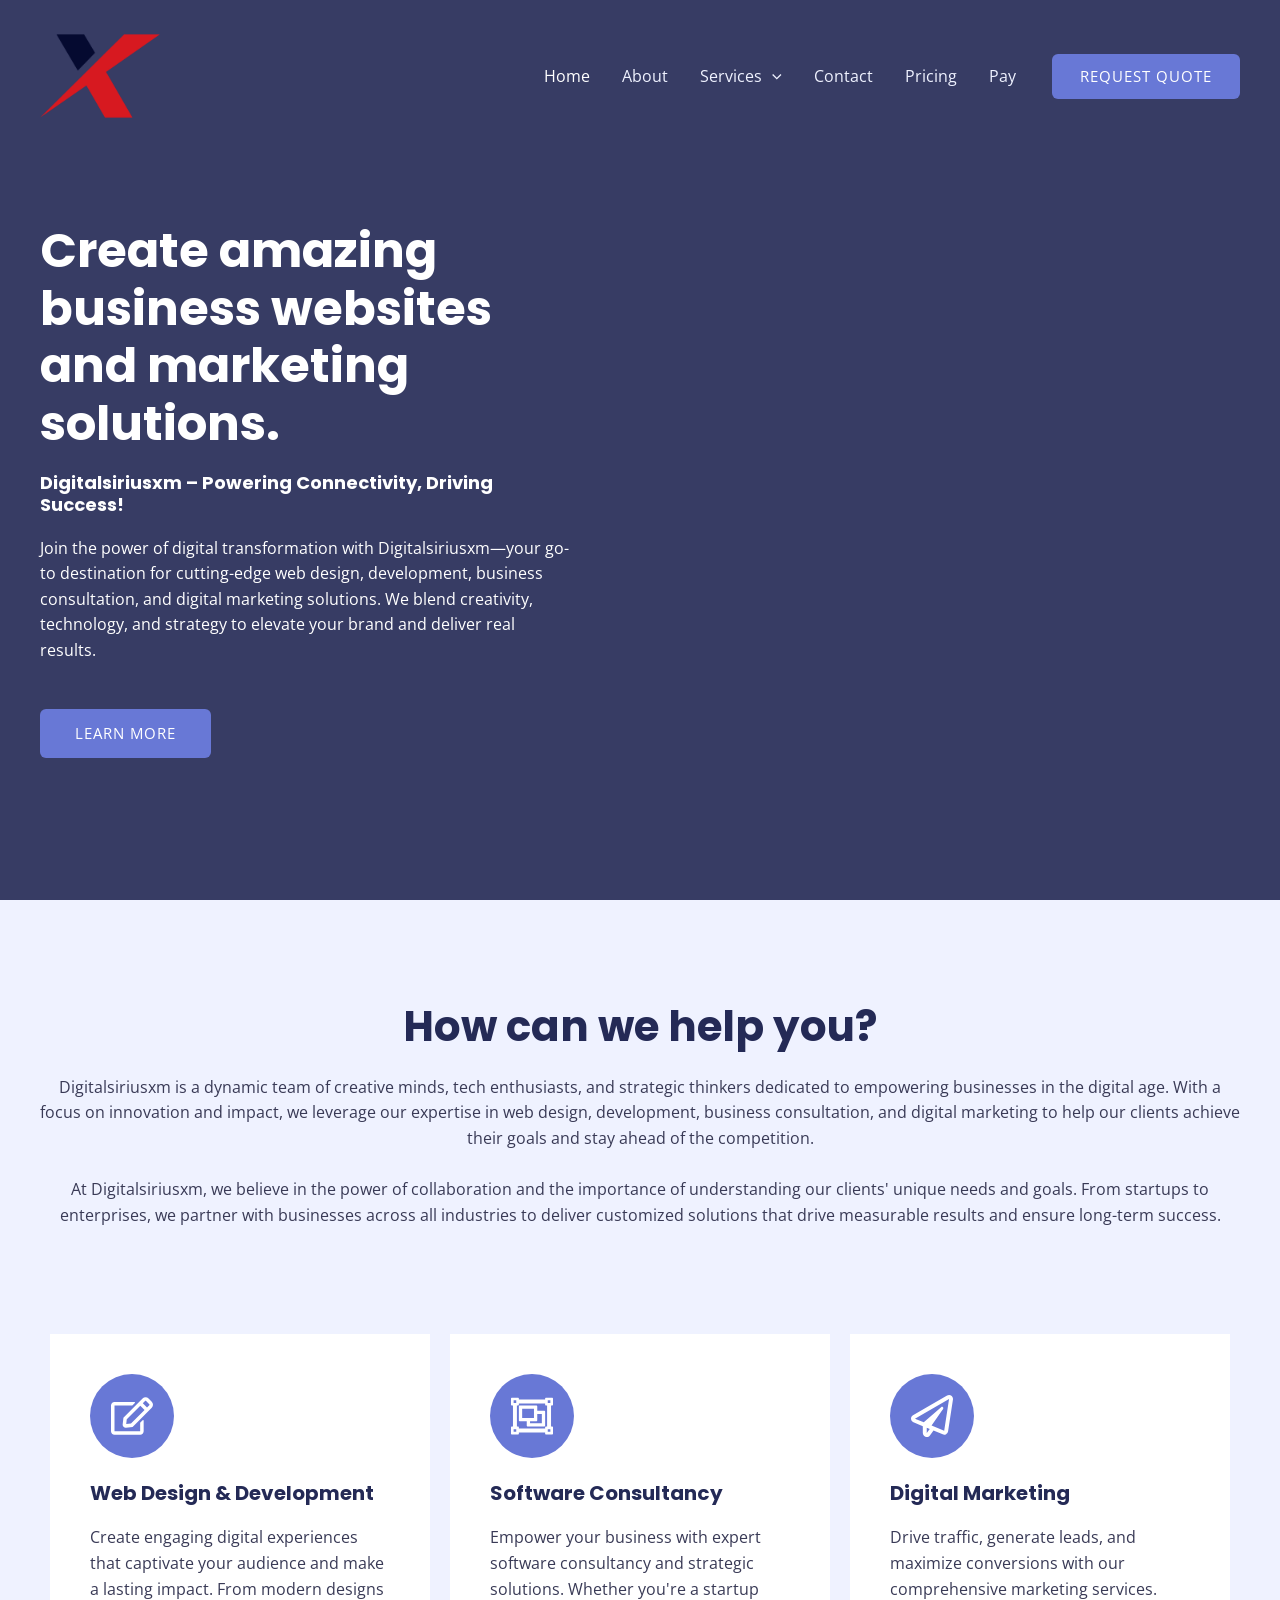
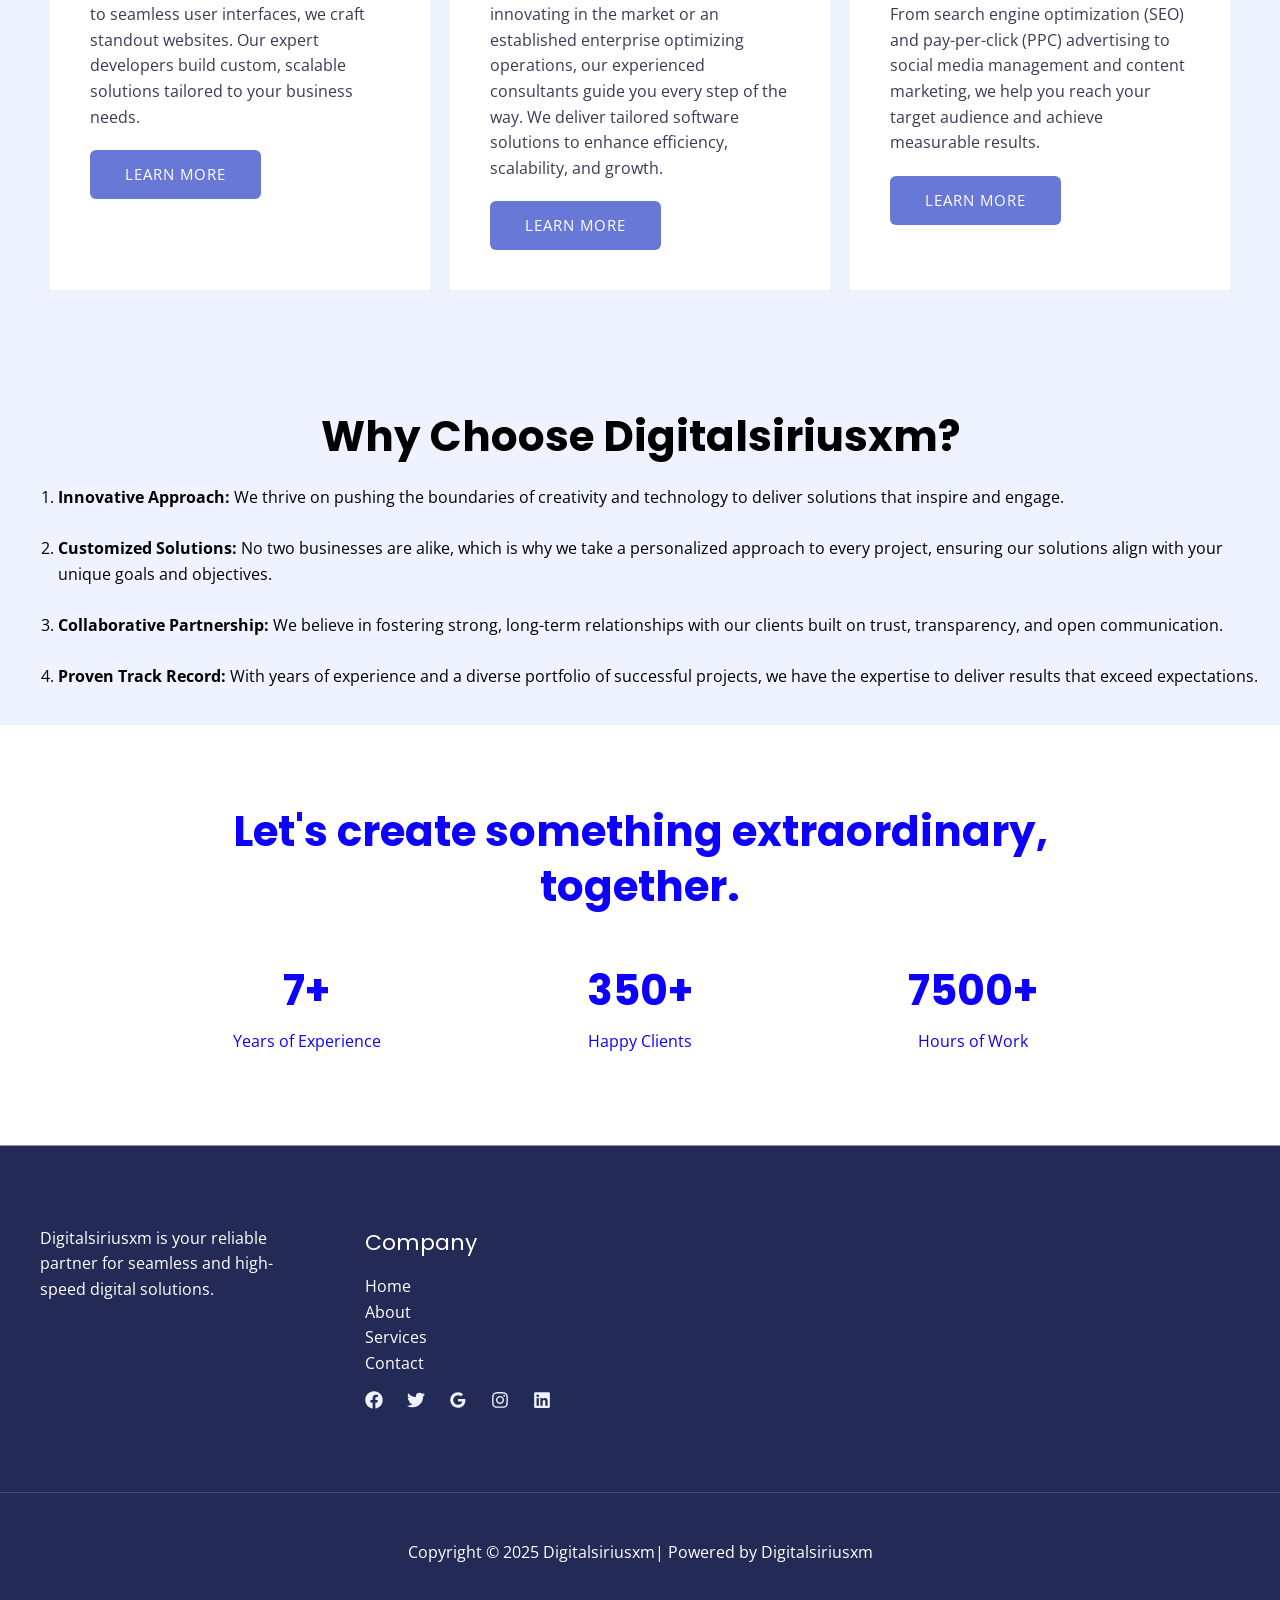
==== index.html @ ee52eb6e "Added" ====
<!DOCTYPE html>
<html lang="en-US">

<head>
<meta charset="UTF-8">
<meta name="viewport" content="width=device-width, initial-scale=1">
	<link rel="profile" href="https://gmpg.org/xfn/11"> 
	<title>Digitalsiriusxm&#8211; Design &amp; Marketing</title>
<meta name='robots' content='max-image-preview:large' />
	<style>img:is([sizes="auto" i], [sizes^="auto," i]) { contain-intrinsic-size: 3000px 1500px }</style>
	<link rel='dns-prefetch' href='http://fonts.googleapis.com/' />
<link rel="alternate" type="application/rss+xml" title="Digitalsiriusxm&raquo; Feed" href="feed/index.html" />
<link rel="alternate" type="application/rss+xml" title="Digitalsiriusxm&raquo; Comments Feed" href="comments/feed/index.html" />
<link rel="alternate" type="application/rss+xml" title="Digitalsiriusxm&raquo; Home Comments Feed" href="home/feed/index.html" />
<script>
window._wpemojiSettings = {"baseUrl":"https:\/\/s.w.org\/images\/core\/emoji\/15.0.3\/72x72\/","ext":".png","svgUrl":"https:\/\/s.w.org\/images\/core\/emoji\/15.0.3\/svg\/","svgExt":".svg","source":{"concatemoji":"https:\/\/unitedglobalservicescorp.com\/wp-includes\/js\/wp-emoji-release.min.js?ver=6.7.2"}};
/*! This file is auto-generated */
!function(i,n){var o,s,e;function c(e){try{var t={supportTests:e,timestamp:(new Date).valueOf()};sessionStorage.setItem(o,JSON.stringify(t))}catch(e){}}function p(e,t,n){e.clearRect(0,0,e.canvas.width,e.canvas.height),e.fillText(t,0,0);var t=new Uint32Array(e.getImageData(0,0,e.canvas.width,e.canvas.height).data),r=(e.clearRect(0,0,e.canvas.width,e.canvas.height),e.fillText(n,0,0),new Uint32Array(e.getImageData(0,0,e.canvas.width,e.canvas.height).data));return t.every(function(e,t){return e===r[t]})}function u(e,t,n){switch(t){case"flag":return n(e,"\ud83c\udff3\ufe0f\u200d\u26a7\ufe0f","\ud83c\udff3\ufe0f\u200b\u26a7\ufe0f")?!1:!n(e,"\ud83c\uddfa\ud83c\uddf3","\ud83c\uddfa\u200b\ud83c\uddf3")&&!n(e,"\ud83c\udff4\udb40\udc67\udb40\udc62\udb40\udc65\udb40\udc6e\udb40\udc67\udb40\udc7f","\ud83c\udff4\u200b\udb40\udc67\u200b\udb40\udc62\u200b\udb40\udc65\u200b\udb40\udc6e\u200b\udb40\udc67\u200b\udb40\udc7f");case"emoji":return!n(e,"\ud83d\udc26\u200d\u2b1b","\ud83d\udc26\u200b\u2b1b")}return!1}function f(e,t,n){var r="undefined"!=typeof WorkerGlobalScope&&self instanceof WorkerGlobalScope?new OffscreenCanvas(300,150):i.createElement("canvas"),a=r.getContext("2d",{willReadFrequently:!0}),o=(a.textBaseline="top",a.font="600 32px Arial",{});return e.forEach(function(e){o[e]=t(a,e,n)}),o}function t(e){var t=i.createElement("script");t.src=e,t.defer=!0,i.head.appendChild(t)}"undefined"!=typeof Promise&&(o="wpEmojiSettingsSupports",s=["flag","emoji"],n.supports={everything:!0,everythingExceptFlag:!0},e=new Promise(function(e){i.addEventListener("DOMContentLoaded",e,{once:!0})}),new Promise(function(t){var n=function(){try{var e=JSON.parse(sessionStorage.getItem(o));if("object"==typeof e&&"number"==typeof e.timestamp&&(new Date).valueOf()<e.timestamp+604800&&"object"==typeof e.supportTests)return e.supportTests}catch(e){}return null}();if(!n){if("undefined"!=typeof Worker&&"undefined"!=typeof OffscreenCanvas&&"undefined"!=typeof URL&&URL.createObjectURL&&"undefined"!=typeof Blob)try{var e="postMessage("+f.toString()+"("+[JSON.stringify(s),u.toString(),p.toString()].join(",")+"));",r=new Blob([e],{type:"text/javascript"}),a=new Worker(URL.createObjectURL(r),{name:"wpTestEmojiSupports"});return void(a.onmessage=function(e){c(n=e.data),a.terminate(),t(n)})}catch(e){}c(n=f(s,u,p))}t(n)}).then(function(e){for(var t in e)n.supports[t]=e[t],n.supports.everything=n.supports.everything&&n.supports[t],"flag"!==t&&(n.supports.everythingExceptFlag=n.supports.everythingExceptFlag&&n.supports[t]);n.supports.everythingExceptFlag=n.supports.everythingExceptFlag&&!n.supports.flag,n.DOMReady=!1,n.readyCallback=function(){n.DOMReady=!0}}).then(function(){return e}).then(function(){var e;n.supports.everything||(n.readyCallback(),(e=n.source||{}).concatemoji?t(e.concatemoji):e.wpemoji&&e.twemoji&&(t(e.twemoji),t(e.wpemoji)))}))}((window,document),window._wpemojiSettings);
</script>
<link rel='stylesheet' id='formidable-css' href='wp-content/plugins/formidable/css/formidableforms439b.css?ver=11301320' media='all' />
<link rel='stylesheet' id='astra-theme-css-css' href='wp-content/themes/astra/assets/css/minified/main.mine506.css?ver=4.8.12' media='all' />
<style id='astra-theme-css-inline-css'>
:root{--ast-post-nav-space:0;--ast-container-default-xlg-padding:6.67em;--ast-container-default-lg-padding:5.67em;--ast-container-default-slg-padding:4.34em;--ast-container-default-md-padding:3.34em;--ast-container-default-sm-padding:6.67em;--ast-container-default-xs-padding:2.4em;--ast-container-default-xxs-padding:1.4em;--ast-code-block-background:#EEEEEE;--ast-comment-inputs-background:#FAFAFA;--ast-normal-container-width:1200px;--ast-narrow-container-width:750px;--ast-blog-title-font-weight:normal;--ast-blog-meta-weight:inherit;--ast-global-color-primary:var(--ast-global-color-5);--ast-global-color-secondary:var(--ast-global-color-4);--ast-global-color-alternate-background:var(--ast-global-color-7);--ast-global-color-subtle-background:var(--ast-global-color-6);}html{font-size:100%;}a,.page-title{color:var(--ast-global-color-1);}a:hover,a:focus{color:var(--ast-global-color-1);}body,button,input,select,textarea,.ast-button,.ast-custom-button{font-family:'Open Sans',sans-serif;font-weight:400;font-size:16px;font-size:1rem;line-height:var(--ast-body-line-height,1.6em);}blockquote{color:var(--ast-global-color-3);}h1,.entry-content h1,.entry-content h1 a,h2,.entry-content h2,.entry-content h2 a,h3,.entry-content h3,.entry-content h3 a,h4,.entry-content h4,.entry-content h4 a,h5,.entry-content h5,.entry-content h5 a,h6,.entry-content h6,.entry-content h6 a,.site-title,.site-title a{font-family:'Poppins',sans-serif;font-weight:700;line-height:1em;}.site-title{font-size:35px;font-size:2.1875rem;display:none;}header .custom-logo-link img{max-width:150px;width:150px;}.astra-logo-svg{width:150px;}.site-header .site-description{font-size:15px;font-size:0.9375rem;display:none;}.entry-title{font-size:30px;font-size:1.875rem;}.archive .ast-article-post .ast-article-inner,.blog .ast-article-post .ast-article-inner,.archive .ast-article-post .ast-article-inner:hover,.blog .ast-article-post .ast-article-inner:hover{overflow:hidden;}h1,.entry-content h1,.entry-content h1 a{font-size:48px;font-size:3rem;font-weight:700;font-family:'Poppins',sans-serif;line-height:1.2em;}h2,.entry-content h2,.entry-content h2 a{font-size:42px;font-size:2.625rem;font-family:'Poppins',sans-serif;line-height:1.3em;}h3,.entry-content h3,.entry-content h3 a{font-size:28px;font-size:1.75rem;font-family:'Poppins',sans-serif;line-height:1.3em;}h4,.entry-content h4,.entry-content h4 a{font-size:20px;font-size:1.25rem;line-height:1.2em;font-family:'Poppins',sans-serif;}h5,.entry-content h5,.entry-content h5 a{font-size:18px;font-size:1.125rem;line-height:1.2em;font-family:'Poppins',sans-serif;}h6,.entry-content h6,.entry-content h6 a{font-size:15px;font-size:0.9375rem;line-height:1.25em;font-family:'Poppins',sans-serif;}::selection{background-color:var(--ast-global-color-0);color:#ffffff;}body,h1,.entry-title a,.entry-content h1,.entry-content h1 a,h2,.entry-content h2,.entry-content h2 a,h3,.entry-content h3,.entry-content h3 a,h4,.entry-content h4,.entry-content h4 a,h5,.entry-content h5,.entry-content h5 a,h6,.entry-content h6,.entry-content h6 a{color:var(--ast-global-color-3);}.tagcloud a:hover,.tagcloud a:focus,.tagcloud a.current-item{color:#ffffff;border-color:var(--ast-global-color-1);background-color:var(--ast-global-color-1);}input:focus,input[type="text"]:focus,input[type="email"]:focus,input[type="url"]:focus,input[type="password"]:focus,input[type="reset"]:focus,input[type="search"]:focus,textarea:focus{border-color:var(--ast-global-color-1);}input[type="radio"]:checked,input[type=reset],input[type="checkbox"]:checked,input[type="checkbox"]:hover:checked,input[type="checkbox"]:focus:checked,input[type=range]::-webkit-slider-thumb{border-color:var(--ast-global-color-1);background-color:var(--ast-global-color-1);box-shadow:none;}.site-footer a:hover + .post-count,.site-footer a:focus + .post-count{background:var(--ast-global-color-1);border-color:var(--ast-global-color-1);}.single .nav-links .nav-previous,.single .nav-links .nav-next{color:var(--ast-global-color-1);}.entry-meta,.entry-meta *{line-height:1.45;color:var(--ast-global-color-1);}.entry-meta a:not(.ast-button):hover,.entry-meta a:not(.ast-button):hover *,.entry-meta a:not(.ast-button):focus,.entry-meta a:not(.ast-button):focus *,.page-links > .page-link,.page-links .page-link:hover,.post-navigation a:hover{color:var(--ast-global-color-1);}#cat option,.secondary .calendar_wrap thead a,.secondary .calendar_wrap thead a:visited{color:var(--ast-global-color-1);}.secondary .calendar_wrap #today,.ast-progress-val span{background:var(--ast-global-color-1);}.secondary a:hover + .post-count,.secondary a:focus + .post-count{background:var(--ast-global-color-1);border-color:var(--ast-global-color-1);}.calendar_wrap #today > a{color:#ffffff;}.page-links .page-link,.single .post-navigation a{color:var(--ast-global-color-1);}.ast-search-menu-icon .search-form button.search-submit{padding:0 4px;}.ast-search-menu-icon form.search-form{padding-right:0;}.ast-search-menu-icon.slide-search input.search-field{width:0;}.ast-header-search .ast-search-menu-icon.ast-dropdown-active .search-form,.ast-header-search .ast-search-menu-icon.ast-dropdown-active .search-field:focus{transition:all 0.2s;}.search-form input.search-field:focus{outline:none;}.wp-block-latest-posts > li > a{color:var(--ast-global-color-2);}.widget-title,.widget .wp-block-heading{font-size:22px;font-size:1.375rem;color:var(--ast-global-color-3);}.ast-search-menu-icon.slide-search a:focus-visible:focus-visible,.astra-search-icon:focus-visible,#close:focus-visible,a:focus-visible,.ast-menu-toggle:focus-visible,.site .skip-link:focus-visible,.wp-block-loginout input:focus-visible,.wp-block-search.wp-block-search__button-inside .wp-block-search__inside-wrapper,.ast-header-navigation-arrow:focus-visible,.woocommerce .wc-proceed-to-checkout > .checkout-button:focus-visible,.woocommerce .woocommerce-MyAccount-navigation ul li a:focus-visible,.ast-orders-table__row .ast-orders-table__cell:focus-visible,.woocommerce .woocommerce-order-details .order-again > .button:focus-visible,.woocommerce .woocommerce-message a.button.wc-forward:focus-visible,.woocommerce #minus_qty:focus-visible,.woocommerce #plus_qty:focus-visible,a#ast-apply-coupon:focus-visible,.woocommerce .woocommerce-info a:focus-visible,.woocommerce .astra-shop-summary-wrap a:focus-visible,.woocommerce a.wc-forward:focus-visible,#ast-apply-coupon:focus-visible,.woocommerce-js .woocommerce-mini-cart-item a.remove:focus-visible,#close:focus-visible,.button.search-submit:focus-visible,#search_submit:focus,.normal-search:focus-visible,.ast-header-account-wrap:focus-visible,.woocommerce .ast-on-card-button.ast-quick-view-trigger:focus{outline-style:dotted;outline-color:inherit;outline-width:thin;}input:focus,input[type="text"]:focus,input[type="email"]:focus,input[type="url"]:focus,input[type="password"]:focus,input[type="reset"]:focus,input[type="search"]:focus,input[type="number"]:focus,textarea:focus,.wp-block-search__input:focus,[data-section="section-header-mobile-trigger"] .ast-button-wrap .ast-mobile-menu-trigger-minimal:focus,.ast-mobile-popup-drawer.active .menu-toggle-close:focus,.woocommerce-ordering select.orderby:focus,#ast-scroll-top:focus,#coupon_code:focus,.woocommerce-page #comment:focus,.woocommerce #reviews #respond input#submit:focus,.woocommerce a.add_to_cart_button:focus,.woocommerce .button.single_add_to_cart_button:focus,.woocommerce .woocommerce-cart-form button:focus,.woocommerce .woocommerce-cart-form__cart-item .quantity .qty:focus,.woocommerce .woocommerce-billing-fields .woocommerce-billing-fields__field-wrapper .woocommerce-input-wrapper > .input-text:focus,.woocommerce #order_comments:focus,.woocommerce #place_order:focus,.woocommerce .woocommerce-address-fields .woocommerce-address-fields__field-wrapper .woocommerce-input-wrapper > .input-text:focus,.woocommerce .woocommerce-MyAccount-content form button:focus,.woocommerce .woocommerce-MyAccount-content .woocommerce-EditAccountForm .woocommerce-form-row .woocommerce-Input.input-text:focus,.woocommerce .ast-woocommerce-container .woocommerce-pagination ul.page-numbers li a:focus,body #content .woocommerce form .form-row .select2-container--default .select2-selection--single:focus,#ast-coupon-code:focus,.woocommerce.woocommerce-js .quantity input[type=number]:focus,.woocommerce-js .woocommerce-mini-cart-item .quantity input[type=number]:focus,.woocommerce p#ast-coupon-trigger:focus{border-style:dotted;border-color:inherit;border-width:thin;}input{outline:none;}.woocommerce-js input[type=text]:focus,.woocommerce-js input[type=email]:focus,.woocommerce-js textarea:focus,input[type=number]:focus,.comments-area textarea#comment:focus,.comments-area textarea#comment:active,.comments-area .ast-comment-formwrap input[type="text"]:focus,.comments-area .ast-comment-formwrap input[type="text"]:active{outline-style:unset;outline-color:inherit;outline-width:thin;}.site-logo-img img{ transition:all 0.2s linear;}body .ast-oembed-container *{position:absolute;top:0;width:100%;height:100%;left:0;}body .wp-block-embed-pocket-casts .ast-oembed-container *{position:unset;}.ast-single-post-featured-section + article {margin-top: 2em;}.site-content .ast-single-post-featured-section img {width: 100%;overflow: hidden;object-fit: cover;}.site > .ast-single-related-posts-container {margin-top: 0;}@media (min-width: 769px) {.ast-desktop .ast-container--narrow {max-width: var(--ast-narrow-container-width);margin: 0 auto;}}.ast-page-builder-template .hentry {margin: 0;}.ast-page-builder-template .site-content > .ast-container {max-width: 100%;padding: 0;}.ast-page-builder-template .site .site-content #primary {padding: 0;margin: 0;}.ast-page-builder-template .no-results {text-align: center;margin: 4em auto;}.ast-page-builder-template .ast-pagination {padding: 2em;}.ast-page-builder-template .entry-header.ast-no-title.ast-no-thumbnail {margin-top: 0;}.ast-page-builder-template .entry-header.ast-header-without-markup {margin-top: 0;margin-bottom: 0;}.ast-page-builder-template .entry-header.ast-no-title.ast-no-meta {margin-bottom: 0;}.ast-page-builder-template.single .post-navigation {padding-bottom: 2em;}.ast-page-builder-template.single-post .site-content > .ast-container {max-width: 100%;}.ast-page-builder-template .entry-header {margin-top: 4em;margin-left: auto;margin-right: auto;padding-left: 20px;padding-right: 20px;}.single.ast-page-builder-template .entry-header {padding-left: 20px;padding-right: 20px;}.ast-page-builder-template .ast-archive-description {margin: 4em auto 0;padding-left: 20px;padding-right: 20px;}.ast-page-builder-template.ast-no-sidebar .entry-content .alignwide {margin-left: 0;margin-right: 0;}@media (max-width:768.9px){#ast-desktop-header{display:none;}}@media (min-width:769px){#ast-mobile-header{display:none;}}.wp-block-buttons.aligncenter{justify-content:center;}.wp-block-buttons .wp-block-button.is-style-outline .wp-block-button__link.wp-element-button,.ast-outline-button,.wp-block-uagb-buttons-child .uagb-buttons-repeater.ast-outline-button{border-top-width:2px;border-right-width:2px;border-bottom-width:2px;border-left-width:2px;font-family:inherit;font-weight:400;font-size:15px;font-size:0.9375rem;line-height:1em;border-top-left-radius:6px;border-top-right-radius:6px;border-bottom-right-radius:6px;border-bottom-left-radius:6px;}.wp-block-button .wp-block-button__link.wp-element-button.is-style-outline:not(.has-background),.wp-block-button.is-style-outline>.wp-block-button__link.wp-element-button:not(.has-background),.ast-outline-button{background-color:transparent;}.entry-content[data-ast-blocks-layout] > figure{margin-bottom:1em;}.review-rating{display:flex;align-items:center;order:2;}@media (max-width:768px){.ast-separate-container #primary,.ast-separate-container #secondary{padding:1.5em 0;}#primary,#secondary{padding:1.5em 0;margin:0;}.ast-left-sidebar #content > .ast-container{display:flex;flex-direction:column-reverse;width:100%;}.ast-separate-container .ast-article-post,.ast-separate-container .ast-article-single{padding:1.5em 2.14em;}.ast-author-box img.avatar{margin:20px 0 0 0;}}@media (min-width:769px){.ast-separate-container.ast-right-sidebar #primary,.ast-separate-container.ast-left-sidebar #primary{border:0;}.search-no-results.ast-separate-container #primary{margin-bottom:4em;}}.elementor-button-wrapper .elementor-button{border-style:solid;text-decoration:none;border-top-width:0px;border-right-width:0px;border-left-width:0px;border-bottom-width:0px;}body .elementor-button.elementor-size-sm,body .elementor-button.elementor-size-xs,body .elementor-button.elementor-size-md,body .elementor-button.elementor-size-lg,body .elementor-button.elementor-size-xl,body .elementor-button{border-top-left-radius:6px;border-top-right-radius:6px;border-bottom-right-radius:6px;border-bottom-left-radius:6px;padding-top:17px;padding-right:35px;padding-bottom:17px;padding-left:35px;}.elementor-button-wrapper .elementor-button{border-color:var(--ast-global-color-0);background-color:var(--ast-global-color-0);}.elementor-button-wrapper .elementor-button:hover,.elementor-button-wrapper .elementor-button:focus{color:#ffffff;background-color:var(--ast-global-color-1);border-color:var(--ast-global-color-1);}.wp-block-button .wp-block-button__link ,.elementor-button-wrapper .elementor-button,.elementor-button-wrapper .elementor-button:visited{color:#ffffff;}.elementor-button-wrapper .elementor-button{font-weight:400;font-size:15px;font-size:0.9375rem;line-height:1em;text-transform:uppercase;letter-spacing:1px;}body .elementor-button.elementor-size-sm,body .elementor-button.elementor-size-xs,body .elementor-button.elementor-size-md,body .elementor-button.elementor-size-lg,body .elementor-button.elementor-size-xl,body .elementor-button{font-size:15px;font-size:0.9375rem;}.wp-block-button .wp-block-button__link:hover,.wp-block-button .wp-block-button__link:focus{color:#ffffff;background-color:var(--ast-global-color-1);border-color:var(--ast-global-color-1);}.elementor-widget-heading h1.elementor-heading-title{line-height:1.2em;}.elementor-widget-heading h2.elementor-heading-title{line-height:1.3em;}.elementor-widget-heading h3.elementor-heading-title{line-height:1.3em;}.elementor-widget-heading h4.elementor-heading-title{line-height:1.2em;}.elementor-widget-heading h5.elementor-heading-title{line-height:1.2em;}.elementor-widget-heading h6.elementor-heading-title{line-height:1.25em;}.wp-block-button .wp-block-button__link,.wp-block-search .wp-block-search__button,body .wp-block-file .wp-block-file__button{border-style:solid;border-top-width:0px;border-right-width:0px;border-left-width:0px;border-bottom-width:0px;border-color:var(--ast-global-color-0);background-color:var(--ast-global-color-0);color:#ffffff;font-family:inherit;font-weight:400;line-height:1em;text-transform:uppercase;letter-spacing:1px;font-size:15px;font-size:0.9375rem;border-top-left-radius:6px;border-top-right-radius:6px;border-bottom-right-radius:6px;border-bottom-left-radius:6px;padding-top:17px;padding-right:35px;padding-bottom:17px;padding-left:35px;}.menu-toggle,button,.ast-button,.ast-custom-button,.button,input#submit,input[type="button"],input[type="submit"],input[type="reset"],form[CLASS*="wp-block-search__"].wp-block-search .wp-block-search__inside-wrapper .wp-block-search__button,body .wp-block-file .wp-block-file__button,.woocommerce-js a.button,.woocommerce button.button,.woocommerce .woocommerce-message a.button,.woocommerce #respond input#submit.alt,.woocommerce input.button.alt,.woocommerce input.button,.woocommerce input.button:disabled,.woocommerce input.button:disabled[disabled],.woocommerce input.button:disabled:hover,.woocommerce input.button:disabled[disabled]:hover,.woocommerce #respond input#submit,.woocommerce button.button.alt.disabled,.wc-block-grid__products .wc-block-grid__product .wp-block-button__link,.wc-block-grid__product-onsale,[CLASS*="wc-block"] button,.woocommerce-js .astra-cart-drawer .astra-cart-drawer-content .woocommerce-mini-cart__buttons .button:not(.checkout):not(.ast-continue-shopping),.woocommerce-js .astra-cart-drawer .astra-cart-drawer-content .woocommerce-mini-cart__buttons a.checkout,.woocommerce button.button.alt.disabled.wc-variation-selection-needed,[CLASS*="wc-block"] .wc-block-components-button{border-style:solid;border-top-width:0px;border-right-width:0px;border-left-width:0px;border-bottom-width:0px;color:#ffffff;border-color:var(--ast-global-color-0);background-color:var(--ast-global-color-0);padding-top:17px;padding-right:35px;padding-bottom:17px;padding-left:35px;font-family:inherit;font-weight:400;font-size:15px;font-size:0.9375rem;line-height:1em;text-transform:uppercase;letter-spacing:1px;border-top-left-radius:6px;border-top-right-radius:6px;border-bottom-right-radius:6px;border-bottom-left-radius:6px;}button:focus,.menu-toggle:hover,button:hover,.ast-button:hover,.ast-custom-button:hover .button:hover,.ast-custom-button:hover ,input[type=reset]:hover,input[type=reset]:focus,input#submit:hover,input#submit:focus,input[type="button"]:hover,input[type="button"]:focus,input[type="submit"]:hover,input[type="submit"]:focus,form[CLASS*="wp-block-search__"].wp-block-search .wp-block-search__inside-wrapper .wp-block-search__button:hover,form[CLASS*="wp-block-search__"].wp-block-search .wp-block-search__inside-wrapper .wp-block-search__button:focus,body .wp-block-file .wp-block-file__button:hover,body .wp-block-file .wp-block-file__button:focus,.woocommerce-js a.button:hover,.woocommerce button.button:hover,.woocommerce .woocommerce-message a.button:hover,.woocommerce #respond input#submit:hover,.woocommerce #respond input#submit.alt:hover,.woocommerce input.button.alt:hover,.woocommerce input.button:hover,.woocommerce button.button.alt.disabled:hover,.wc-block-grid__products .wc-block-grid__product .wp-block-button__link:hover,[CLASS*="wc-block"] button:hover,.woocommerce-js .astra-cart-drawer .astra-cart-drawer-content .woocommerce-mini-cart__buttons .button:not(.checkout):not(.ast-continue-shopping):hover,.woocommerce-js .astra-cart-drawer .astra-cart-drawer-content .woocommerce-mini-cart__buttons a.checkout:hover,.woocommerce button.button.alt.disabled.wc-variation-selection-needed:hover,[CLASS*="wc-block"] .wc-block-components-button:hover,[CLASS*="wc-block"] .wc-block-components-button:focus{color:#ffffff;background-color:var(--ast-global-color-1);border-color:var(--ast-global-color-1);}@media (max-width:768px){.ast-mobile-header-stack .main-header-bar .ast-search-menu-icon{display:inline-block;}.ast-header-break-point.ast-header-custom-item-outside .ast-mobile-header-stack .main-header-bar .ast-search-icon{margin:0;}.ast-comment-avatar-wrap img{max-width:2.5em;}.ast-comment-meta{padding:0 1.8888em 1.3333em;}.ast-separate-container .ast-comment-list li.depth-1{padding:1.5em 2.14em;}.ast-separate-container .comment-respond{padding:2em 2.14em;}}@media (min-width:544px){.ast-container{max-width:100%;}}@media (max-width:544px){.ast-separate-container .ast-article-post,.ast-separate-container .ast-article-single,.ast-separate-container .comments-title,.ast-separate-container .ast-archive-description{padding:1.5em 1em;}.ast-separate-container #content .ast-container{padding-left:0.54em;padding-right:0.54em;}.ast-separate-container .ast-comment-list .bypostauthor{padding:.5em;}.ast-search-menu-icon.ast-dropdown-active .search-field{width:170px;}} #ast-mobile-header .ast-site-header-cart-li a{pointer-events:none;}body,.ast-separate-container{background-color:var(--ast-global-color-4);background-image:none;}@media (max-width:768px){.site-title{display:none;}.site-header .site-description{display:none;}h1,.entry-content h1,.entry-content h1 a{font-size:40px;}h2,.entry-content h2,.entry-content h2 a{font-size:35px;}h3,.entry-content h3,.entry-content h3 a{font-size:24px;}.astra-logo-svg{width:140px;}header .custom-logo-link img,.ast-header-break-point .site-logo-img .custom-mobile-logo-link img{max-width:140px;width:140px;}}@media (max-width:544px){.site-title{display:none;}.site-header .site-description{display:none;}h1,.entry-content h1,.entry-content h1 a{font-size:28px;}h2,.entry-content h2,.entry-content h2 a{font-size:24px;}h3,.entry-content h3,.entry-content h3 a{font-size:20px;}h4,.entry-content h4,.entry-content h4 a{font-size:18px;font-size:1.125rem;}h5,.entry-content h5,.entry-content h5 a{font-size:17px;font-size:1.0625rem;}h6,.entry-content h6,.entry-content h6 a{font-size:15px;font-size:0.9375rem;}header .custom-logo-link img,.ast-header-break-point .site-branding img,.ast-header-break-point .custom-logo-link img{max-width:120px;width:120px;}.astra-logo-svg{width:120px;}.ast-header-break-point .site-logo-img .custom-mobile-logo-link img{max-width:120px;}}@media (max-width:768px){html{font-size:91.2%;}}@media (max-width:544px){html{font-size:91.2%;}}@media (min-width:769px){.ast-container{max-width:1240px;}}@media (min-width:769px){.site-content .ast-container{display:flex;}}@media (max-width:768px){.site-content .ast-container{flex-direction:column;}}@media (min-width:769px){.main-header-menu .sub-menu .menu-item.ast-left-align-sub-menu:hover > .sub-menu,.main-header-menu .sub-menu .menu-item.ast-left-align-sub-menu.focus > .sub-menu{margin-left:-2px;}}.ast-theme-transparent-header [data-section="section-header-mobile-trigger"] .ast-button-wrap .ast-mobile-menu-trigger-fill,.ast-theme-transparent-header [data-section="section-header-mobile-trigger"] .ast-button-wrap .ast-mobile-menu-trigger-minimal{border:none;}.site .comments-area{padding-bottom:3em;}.wp-block-file {display: flex;align-items: center;flex-wrap: wrap;justify-content: space-between;}.wp-block-pullquote {border: none;}.wp-block-pullquote blockquote::before {content: "\201D";font-family: "Helvetica",sans-serif;display: flex;transform: rotate( 180deg );font-size: 6rem;font-style: normal;line-height: 1;font-weight: bold;align-items: center;justify-content: center;}.has-text-align-right > blockquote::before {justify-content: flex-start;}.has-text-align-left > blockquote::before {justify-content: flex-end;}figure.wp-block-pullquote.is-style-solid-color blockquote {max-width: 100%;text-align: inherit;}:root {--wp--custom--ast-default-block-top-padding: 3em;--wp--custom--ast-default-block-right-padding: 3em;--wp--custom--ast-default-block-bottom-padding: 3em;--wp--custom--ast-default-block-left-padding: 3em;--wp--custom--ast-container-width: 1200px;--wp--custom--ast-content-width-size: 1200px;--wp--custom--ast-wide-width-size: calc(1200px + var(--wp--custom--ast-default-block-left-padding) + var(--wp--custom--ast-default-block-right-padding));}.ast-narrow-container {--wp--custom--ast-content-width-size: 750px;--wp--custom--ast-wide-width-size: 750px;}@media(max-width: 768px) {:root {--wp--custom--ast-default-block-top-padding: 3em;--wp--custom--ast-default-block-right-padding: 2em;--wp--custom--ast-default-block-bottom-padding: 3em;--wp--custom--ast-default-block-left-padding: 2em;}}@media(max-width: 544px) {:root {--wp--custom--ast-default-block-top-padding: 3em;--wp--custom--ast-default-block-right-padding: 1.5em;--wp--custom--ast-default-block-bottom-padding: 3em;--wp--custom--ast-default-block-left-padding: 1.5em;}}.entry-content > .wp-block-group,.entry-content > .wp-block-cover,.entry-content > .wp-block-columns {padding-top: var(--wp--custom--ast-default-block-top-padding);padding-right: var(--wp--custom--ast-default-block-right-padding);padding-bottom: var(--wp--custom--ast-default-block-bottom-padding);padding-left: var(--wp--custom--ast-default-block-left-padding);}.ast-plain-container.ast-no-sidebar .entry-content > .alignfull,.ast-page-builder-template .ast-no-sidebar .entry-content > .alignfull {margin-left: calc( -50vw + 50%);margin-right: calc( -50vw + 50%);max-width: 100vw;width: 100vw;}.ast-plain-container.ast-no-sidebar .entry-content .alignfull .alignfull,.ast-page-builder-template.ast-no-sidebar .entry-content .alignfull .alignfull,.ast-plain-container.ast-no-sidebar .entry-content .alignfull .alignwide,.ast-page-builder-template.ast-no-sidebar .entry-content .alignfull .alignwide,.ast-plain-container.ast-no-sidebar .entry-content .alignwide .alignfull,.ast-page-builder-template.ast-no-sidebar .entry-content .alignwide .alignfull,.ast-plain-container.ast-no-sidebar .entry-content .alignwide .alignwide,.ast-page-builder-template.ast-no-sidebar .entry-content .alignwide .alignwide,.ast-plain-container.ast-no-sidebar .entry-content .wp-block-column .alignfull,.ast-page-builder-template.ast-no-sidebar .entry-content .wp-block-column .alignfull,.ast-plain-container.ast-no-sidebar .entry-content .wp-block-column .alignwide,.ast-page-builder-template.ast-no-sidebar .entry-content .wp-block-column .alignwide {margin-left: auto;margin-right: auto;width: 100%;}[data-ast-blocks-layout] .wp-block-separator:not(.is-style-dots) {height: 0;}[data-ast-blocks-layout] .wp-block-separator {margin: 20px auto;}[data-ast-blocks-layout] .wp-block-separator:not(.is-style-wide):not(.is-style-dots) {max-width: 100px;}[data-ast-blocks-layout] .wp-block-separator.has-background {padding: 0;}.entry-content[data-ast-blocks-layout] > * {max-width: var(--wp--custom--ast-content-width-size);margin-left: auto;margin-right: auto;}.entry-content[data-ast-blocks-layout] > .alignwide {max-width: var(--wp--custom--ast-wide-width-size);}.entry-content[data-ast-blocks-layout] .alignfull {max-width: none;}.entry-content .wp-block-columns {margin-bottom: 0;}blockquote {margin: 1.5em;border-color: rgba(0,0,0,0.05);}.wp-block-quote:not(.has-text-align-right):not(.has-text-align-center) {border-left: 5px solid rgba(0,0,0,0.05);}.has-text-align-right > blockquote,blockquote.has-text-align-right {border-right: 5px solid rgba(0,0,0,0.05);}.has-text-align-left > blockquote,blockquote.has-text-align-left {border-left: 5px solid rgba(0,0,0,0.05);}.wp-block-site-tagline,.wp-block-latest-posts .read-more {margin-top: 15px;}.wp-block-loginout p label {display: block;}.wp-block-loginout p:not(.login-remember):not(.login-submit) input {width: 100%;}.wp-block-loginout input:focus {border-color: transparent;}.wp-block-loginout input:focus {outline: thin dotted;}.entry-content .wp-block-media-text .wp-block-media-text__content {padding: 0 0 0 8%;}.entry-content .wp-block-media-text.has-media-on-the-right .wp-block-media-text__content {padding: 0 8% 0 0;}.entry-content .wp-block-media-text.has-background .wp-block-media-text__content {padding: 8%;}.entry-content .wp-block-cover:not([class*="background-color"]):not(.has-text-color.has-link-color) .wp-block-cover__inner-container,.entry-content .wp-block-cover:not([class*="background-color"]) .wp-block-cover-image-text,.entry-content .wp-block-cover:not([class*="background-color"]) .wp-block-cover-text,.entry-content .wp-block-cover-image:not([class*="background-color"]) .wp-block-cover__inner-container,.entry-content .wp-block-cover-image:not([class*="background-color"]) .wp-block-cover-image-text,.entry-content .wp-block-cover-image:not([class*="background-color"]) .wp-block-cover-text {color: var(--ast-global-color-primary,var(--ast-global-color-5));}.wp-block-loginout .login-remember input {width: 1.1rem;height: 1.1rem;margin: 0 5px 4px 0;vertical-align: middle;}.wp-block-latest-posts > li > *:first-child,.wp-block-latest-posts:not(.is-grid) > li:first-child {margin-top: 0;}.entry-content > .wp-block-buttons,.entry-content > .wp-block-uagb-buttons {margin-bottom: 1.5em;}.wp-block-search__inside-wrapper .wp-block-search__input {padding: 0 10px;color: var(--ast-global-color-3);background: var(--ast-global-color-primary,var(--ast-global-color-5));border-color: var(--ast-border-color);}.wp-block-latest-posts .read-more {margin-bottom: 1.5em;}.wp-block-search__no-button .wp-block-search__inside-wrapper .wp-block-search__input {padding-top: 5px;padding-bottom: 5px;}.wp-block-latest-posts .wp-block-latest-posts__post-date,.wp-block-latest-posts .wp-block-latest-posts__post-author {font-size: 1rem;}.wp-block-latest-posts > li > *,.wp-block-latest-posts:not(.is-grid) > li {margin-top: 12px;margin-bottom: 12px;}.ast-page-builder-template .entry-content[data-ast-blocks-layout] > *,.ast-page-builder-template .entry-content[data-ast-blocks-layout] > .alignfull:not(.wp-block-group):not(.uagb-is-root-container) > * {max-width: none;}.ast-page-builder-template .entry-content[data-ast-blocks-layout] > .alignwide:not(.uagb-is-root-container) > * {max-width: var(--wp--custom--ast-wide-width-size);}.ast-page-builder-template .entry-content[data-ast-blocks-layout] > .inherit-container-width > *,.ast-page-builder-template .entry-content[data-ast-blocks-layout] > *:not(.wp-block-group):not(.uagb-is-root-container) > *,.entry-content[data-ast-blocks-layout] > .wp-block-cover .wp-block-cover__inner-container {max-width: var(--wp--custom--ast-content-width-size) ;margin-left: auto;margin-right: auto;}.entry-content[data-ast-blocks-layout] .wp-block-cover:not(.alignleft):not(.alignright) {width: auto;}@media(max-width: 1200px) {.ast-separate-container .entry-content > .alignfull,.ast-separate-container .entry-content[data-ast-blocks-layout] > .alignwide,.ast-plain-container .entry-content[data-ast-blocks-layout] > .alignwide,.ast-plain-container .entry-content .alignfull {margin-left: calc(-1 * min(var(--ast-container-default-xlg-padding),20px)) ;margin-right: calc(-1 * min(var(--ast-container-default-xlg-padding),20px));}}@media(min-width: 1201px) {.ast-separate-container .entry-content > .alignfull {margin-left: calc(-1 * var(--ast-container-default-xlg-padding) );margin-right: calc(-1 * var(--ast-container-default-xlg-padding) );}.ast-separate-container .entry-content[data-ast-blocks-layout] > .alignwide,.ast-plain-container .entry-content[data-ast-blocks-layout] > .alignwide {margin-left: calc(-1 * var(--wp--custom--ast-default-block-left-padding) );margin-right: calc(-1 * var(--wp--custom--ast-default-block-right-padding) );}}@media(min-width: 768px) {.ast-separate-container .entry-content .wp-block-group.alignwide:not(.inherit-container-width) > :where(:not(.alignleft):not(.alignright)),.ast-plain-container .entry-content .wp-block-group.alignwide:not(.inherit-container-width) > :where(:not(.alignleft):not(.alignright)) {max-width: calc( var(--wp--custom--ast-content-width-size) + 80px );}.ast-plain-container.ast-right-sidebar .entry-content[data-ast-blocks-layout] .alignfull,.ast-plain-container.ast-left-sidebar .entry-content[data-ast-blocks-layout] .alignfull {margin-left: -60px;margin-right: -60px;}}@media(min-width: 544px) {.entry-content > .alignleft {margin-right: 20px;}.entry-content > .alignright {margin-left: 20px;}}@media (max-width:544px){.wp-block-columns .wp-block-column:not(:last-child){margin-bottom:20px;}.wp-block-latest-posts{margin:0;}}@media( max-width: 600px ) {.entry-content .wp-block-media-text .wp-block-media-text__content,.entry-content .wp-block-media-text.has-media-on-the-right .wp-block-media-text__content {padding: 8% 0 0;}.entry-content .wp-block-media-text.has-background .wp-block-media-text__content {padding: 8%;}}.ast-page-builder-template .entry-header {padding-left: 0;}.ast-narrow-container .site-content .wp-block-uagb-image--align-full .wp-block-uagb-image__figure {max-width: 100%;margin-left: auto;margin-right: auto;}:root .has-ast-global-color-0-color{color:var(--ast-global-color-0);}:root .has-ast-global-color-0-background-color{background-color:var(--ast-global-color-0);}:root .wp-block-button .has-ast-global-color-0-color{color:var(--ast-global-color-0);}:root .wp-block-button .has-ast-global-color-0-background-color{background-color:var(--ast-global-color-0);}:root .has-ast-global-color-1-color{color:var(--ast-global-color-1);}:root .has-ast-global-color-1-background-color{background-color:var(--ast-global-color-1);}:root .wp-block-button .has-ast-global-color-1-color{color:var(--ast-global-color-1);}:root .wp-block-button .has-ast-global-color-1-background-color{background-color:var(--ast-global-color-1);}:root .has-ast-global-color-2-color{color:var(--ast-global-color-2);}:root .has-ast-global-color-2-background-color{background-color:var(--ast-global-color-2);}:root .wp-block-button .has-ast-global-color-2-color{color:var(--ast-global-color-2);}:root .wp-block-button .has-ast-global-color-2-background-color{background-color:var(--ast-global-color-2);}:root .has-ast-global-color-3-color{color:var(--ast-global-color-3);}:root .has-ast-global-color-3-background-color{background-color:var(--ast-global-color-3);}:root .wp-block-button .has-ast-global-color-3-color{color:var(--ast-global-color-3);}:root .wp-block-button .has-ast-global-color-3-background-color{background-color:var(--ast-global-color-3);}:root .has-ast-global-color-4-color{color:var(--ast-global-color-4);}:root .has-ast-global-color-4-background-color{background-color:var(--ast-global-color-4);}:root .wp-block-button .has-ast-global-color-4-color{color:var(--ast-global-color-4);}:root .wp-block-button .has-ast-global-color-4-background-color{background-color:var(--ast-global-color-4);}:root .has-ast-global-color-5-color{color:var(--ast-global-color-5);}:root .has-ast-global-color-5-background-color{background-color:var(--ast-global-color-5);}:root .wp-block-button .has-ast-global-color-5-color{color:var(--ast-global-color-5);}:root .wp-block-button .has-ast-global-color-5-background-color{background-color:var(--ast-global-color-5);}:root .has-ast-global-color-6-color{color:var(--ast-global-color-6);}:root .has-ast-global-color-6-background-color{background-color:var(--ast-global-color-6);}:root .wp-block-button .has-ast-global-color-6-color{color:var(--ast-global-color-6);}:root .wp-block-button .has-ast-global-color-6-background-color{background-color:var(--ast-global-color-6);}:root .has-ast-global-color-7-color{color:var(--ast-global-color-7);}:root .has-ast-global-color-7-background-color{background-color:var(--ast-global-color-7);}:root .wp-block-button .has-ast-global-color-7-color{color:var(--ast-global-color-7);}:root .wp-block-button .has-ast-global-color-7-background-color{background-color:var(--ast-global-color-7);}:root .has-ast-global-color-8-color{color:var(--ast-global-color-8);}:root .has-ast-global-color-8-background-color{background-color:var(--ast-global-color-8);}:root .wp-block-button .has-ast-global-color-8-color{color:var(--ast-global-color-8);}:root .wp-block-button .has-ast-global-color-8-background-color{background-color:var(--ast-global-color-8);}:root{--ast-global-color-0:#6878d6;--ast-global-color-1:#4d61d6;--ast-global-color-2:#242a56;--ast-global-color-3:#393a56;--ast-global-color-4:#eff2ff;--ast-global-color-5:#ffffff;--ast-global-color-6:#eff2ff;--ast-global-color-7:#242a56;--ast-global-color-8:#BFD1FF;}:root {--ast-border-color : #dddddd;}.ast-single-entry-banner {-js-display: flex;display: flex;flex-direction: column;justify-content: center;text-align: center;position: relative;background: #eeeeee;}.ast-single-entry-banner[data-banner-layout="layout-1"] {max-width: 1200px;background: inherit;padding: 20px 0;}.ast-single-entry-banner[data-banner-width-type="custom"] {margin: 0 auto;width: 100%;}.ast-single-entry-banner + .site-content .entry-header {margin-bottom: 0;}.site .ast-author-avatar {--ast-author-avatar-size: ;}a.ast-underline-text {text-decoration: underline;}.ast-container > .ast-terms-link {position: relative;display: block;}a.ast-button.ast-badge-tax {padding: 4px 8px;border-radius: 3px;font-size: inherit;}header.entry-header .entry-title{font-size:30px;font-size:1.875rem;}header.entry-header > *:not(:last-child){margin-bottom:10px;}.ast-archive-entry-banner {-js-display: flex;display: flex;flex-direction: column;justify-content: center;text-align: center;position: relative;background: #eeeeee;}.ast-archive-entry-banner[data-banner-width-type="custom"] {margin: 0 auto;width: 100%;}.ast-archive-entry-banner[data-banner-layout="layout-1"] {background: inherit;padding: 20px 0;text-align: left;}body.archive .ast-archive-description{max-width:1200px;width:100%;text-align:left;padding-top:3em;padding-right:3em;padding-bottom:3em;padding-left:3em;}body.archive .ast-archive-description .ast-archive-title,body.archive .ast-archive-description .ast-archive-title *{font-size:40px;font-size:2.5rem;}body.archive .ast-archive-description > *:not(:last-child){margin-bottom:10px;}@media (max-width:768px){body.archive .ast-archive-description{text-align:left;}}@media (max-width:544px){body.archive .ast-archive-description{text-align:left;}}.ast-theme-transparent-header #masthead .site-logo-img .transparent-custom-logo .astra-logo-svg{width:120px;}.ast-theme-transparent-header #masthead .site-logo-img .transparent-custom-logo img{ max-width:120px; width:120px;}@media (min-width:768px){.ast-theme-transparent-header #masthead{position:absolute;left:0;right:0;}.ast-theme-transparent-header .main-header-bar,.ast-theme-transparent-header.ast-header-break-point .main-header-bar{background:none;}body.elementor-editor-active.ast-theme-transparent-header #masthead,.fl-builder-edit .ast-theme-transparent-header #masthead,body.vc_editor.ast-theme-transparent-header #masthead,body.brz-ed.ast-theme-transparent-header #masthead{z-index:0;}.ast-header-break-point.ast-replace-site-logo-transparent.ast-theme-transparent-header .custom-mobile-logo-link{display:none;}.ast-header-break-point.ast-replace-site-logo-transparent.ast-theme-transparent-header .transparent-custom-logo{display:inline-block;}.ast-theme-transparent-header .ast-above-header,.ast-theme-transparent-header .ast-above-header.ast-above-header-bar{background-image:none;background-color:transparent;}.ast-theme-transparent-header .ast-below-header,.ast-theme-transparent-header .ast-below-header.ast-below-header-bar{background-image:none;background-color:transparent;}}.ast-theme-transparent-header .ast-builder-menu .main-header-menu .menu-item .sub-menu,.ast-header-break-point.ast-flyout-menu-enable.ast-header-break-point .ast-builder-menu .main-header-bar-navigation .main-header-menu .menu-item .sub-menu,.ast-header-break-point.ast-flyout-menu-enable.ast-header-break-point .ast-builder-menu .main-header-bar-navigation [CLASS*="ast-builder-menu-"] .main-header-menu .menu-item .sub-menu,.ast-theme-transparent-header .ast-builder-menu .main-header-menu .menu-item .sub-menu .menu-link,.ast-header-break-point.ast-flyout-menu-enable.ast-header-break-point .ast-builder-menu .main-header-bar-navigation .main-header-menu .menu-item .sub-menu .menu-link,.ast-header-break-point.ast-flyout-menu-enable.ast-header-break-point .ast-builder-menu .main-header-bar-navigation [CLASS*="ast-builder-menu-"] .main-header-menu .menu-item .sub-menu .menu-link,.ast-theme-transparent-header .main-header-menu .menu-item .sub-menu .menu-link,.ast-header-break-point.ast-flyout-menu-enable.ast-header-break-point .main-header-bar-navigation .main-header-menu .menu-item .sub-menu .menu-link,.ast-theme-transparent-header .main-header-menu .menu-item .sub-menu,.ast-header-break-point.ast-flyout-menu-enable.ast-header-break-point .main-header-bar-navigation .main-header-menu .menu-item .sub-menu{background-color:var(--ast-global-color-0);}.ast-theme-transparent-header .ast-builder-menu .main-header-menu,.ast-theme-transparent-header .ast-builder-menu .main-header-menu .menu-link,.ast-theme-transparent-header [CLASS*="ast-builder-menu-"] .main-header-menu .menu-item > .menu-link,.ast-theme-transparent-header .ast-masthead-custom-menu-items,.ast-theme-transparent-header .ast-masthead-custom-menu-items a,.ast-theme-transparent-header .ast-builder-menu .main-header-menu .menu-item > .ast-menu-toggle,.ast-theme-transparent-header .ast-builder-menu .main-header-menu .menu-item > .ast-menu-toggle,.ast-theme-transparent-header .ast-above-header-navigation a,.ast-header-break-point.ast-theme-transparent-header .ast-above-header-navigation a,.ast-header-break-point.ast-theme-transparent-header .ast-above-header-navigation > ul.ast-above-header-menu > .menu-item-has-children:not(.current-menu-item) > .ast-menu-toggle,.ast-theme-transparent-header .ast-below-header-menu,.ast-theme-transparent-header .ast-below-header-menu a,.ast-header-break-point.ast-theme-transparent-header .ast-below-header-menu a,.ast-header-break-point.ast-theme-transparent-header .ast-below-header-menu,.ast-theme-transparent-header .main-header-menu .menu-link{color:var(--ast-global-color-4);}.ast-theme-transparent-header .ast-builder-menu .main-header-menu .menu-item:hover > .menu-link,.ast-theme-transparent-header .ast-builder-menu .main-header-menu .menu-item:hover > .ast-menu-toggle,.ast-theme-transparent-header .ast-builder-menu .main-header-menu .ast-masthead-custom-menu-items a:hover,.ast-theme-transparent-header .ast-builder-menu .main-header-menu .focus > .menu-link,.ast-theme-transparent-header .ast-builder-menu .main-header-menu .focus > .ast-menu-toggle,.ast-theme-transparent-header .ast-builder-menu .main-header-menu .current-menu-item > .menu-link,.ast-theme-transparent-header .ast-builder-menu .main-header-menu .current-menu-ancestor > .menu-link,.ast-theme-transparent-header .ast-builder-menu .main-header-menu .current-menu-item > .ast-menu-toggle,.ast-theme-transparent-header .ast-builder-menu .main-header-menu .current-menu-ancestor > .ast-menu-toggle,.ast-theme-transparent-header [CLASS*="ast-builder-menu-"] .main-header-menu .current-menu-item > .menu-link,.ast-theme-transparent-header [CLASS*="ast-builder-menu-"] .main-header-menu .current-menu-ancestor > .menu-link,.ast-theme-transparent-header [CLASS*="ast-builder-menu-"] .main-header-menu .current-menu-item > .ast-menu-toggle,.ast-theme-transparent-header [CLASS*="ast-builder-menu-"] .main-header-menu .current-menu-ancestor > .ast-menu-toggle,.ast-theme-transparent-header .main-header-menu .menu-item:hover > .menu-link,.ast-theme-transparent-header .main-header-menu .current-menu-item > .menu-link,.ast-theme-transparent-header .main-header-menu .current-menu-ancestor > .menu-link{color:var(--ast-global-color-5);}.ast-theme-transparent-header .ast-builder-menu .main-header-menu .menu-item .sub-menu .menu-link,.ast-theme-transparent-header .main-header-menu .menu-item .sub-menu .menu-link{background-color:transparent;}@media (max-width:768px){.ast-theme-transparent-header #masthead{position:absolute;left:0;right:0;}.ast-theme-transparent-header .main-header-bar,.ast-theme-transparent-header.ast-header-break-point .main-header-bar{background:none;}body.elementor-editor-active.ast-theme-transparent-header #masthead,.fl-builder-edit .ast-theme-transparent-header #masthead,body.vc_editor.ast-theme-transparent-header #masthead,body.brz-ed.ast-theme-transparent-header #masthead{z-index:0;}.ast-header-break-point.ast-replace-site-logo-transparent.ast-theme-transparent-header .custom-mobile-logo-link{display:none;}.ast-header-break-point.ast-replace-site-logo-transparent.ast-theme-transparent-header .transparent-custom-logo{display:inline-block;}.ast-theme-transparent-header .ast-above-header,.ast-theme-transparent-header .ast-above-header.ast-above-header-bar{background-image:none;background-color:transparent;}.ast-theme-transparent-header .ast-below-header,.ast-theme-transparent-header .ast-below-header.ast-below-header-bar{background-image:none;background-color:transparent;}}@media (max-width:768px){.ast-theme-transparent-header .ast-builder-menu .main-header-menu,.ast-theme-transparent-header .ast-builder-menu .main-header-menu .menu-link,.ast-theme-transparent-header [CLASS*="ast-builder-menu-"] .main-header-menu .menu-item > .menu-link,.ast-theme-transparent-header .ast-masthead-custom-menu-items,.ast-theme-transparent-header .ast-masthead-custom-menu-items a,.ast-theme-transparent-header .ast-builder-menu .main-header-menu .menu-item > .ast-menu-toggle,.ast-theme-transparent-header .ast-builder-menu .main-header-menu .menu-item > .ast-menu-toggle,.ast-theme-transparent-header .main-header-menu .menu-link{color:var(--ast-global-color-3);}.ast-theme-transparent-header .ast-builder-menu .main-header-menu .menu-item:hover > .menu-link,.ast-theme-transparent-header .ast-builder-menu .main-header-menu .menu-item:hover > .ast-menu-toggle,.ast-theme-transparent-header .ast-builder-menu .main-header-menu .ast-masthead-custom-menu-items a:hover,.ast-theme-transparent-header .ast-builder-menu .main-header-menu .focus > .menu-link,.ast-theme-transparent-header .ast-builder-menu .main-header-menu .focus > .ast-menu-toggle,.ast-theme-transparent-header .ast-builder-menu .main-header-menu .current-menu-item > .menu-link,.ast-theme-transparent-header .ast-builder-menu .main-header-menu .current-menu-ancestor > .menu-link,.ast-theme-transparent-header .ast-builder-menu .main-header-menu .current-menu-item > .ast-menu-toggle,.ast-theme-transparent-header .ast-builder-menu .main-header-menu .current-menu-ancestor > .ast-menu-toggle,.ast-theme-transparent-header [CLASS*="ast-builder-menu-"] .main-header-menu .current-menu-item > .menu-link,.ast-theme-transparent-header [CLASS*="ast-builder-menu-"] .main-header-menu .current-menu-ancestor > .menu-link,.ast-theme-transparent-header [CLASS*="ast-builder-menu-"] .main-header-menu .current-menu-item > .ast-menu-toggle,.ast-theme-transparent-header [CLASS*="ast-builder-menu-"] .main-header-menu .current-menu-ancestor > .ast-menu-toggle,.ast-theme-transparent-header .main-header-menu .menu-item:hover > .menu-link,.ast-theme-transparent-header .main-header-menu .current-menu-item > .menu-link,.ast-theme-transparent-header .main-header-menu .current-menu-ancestor > .menu-link{color:var(--ast-global-color-1);}}.ast-theme-transparent-header #ast-desktop-header > .ast-main-header-wrap > .main-header-bar,.ast-theme-transparent-header.ast-header-break-point #ast-mobile-header > .ast-main-header-wrap > .main-header-bar{border-bottom-width:0px;border-bottom-style:solid;}.ast-breadcrumbs .trail-browse,.ast-breadcrumbs .trail-items,.ast-breadcrumbs .trail-items li{display:inline-block;margin:0;padding:0;border:none;background:inherit;text-indent:0;text-decoration:none;}.ast-breadcrumbs .trail-browse{font-size:inherit;font-style:inherit;font-weight:inherit;color:inherit;}.ast-breadcrumbs .trail-items{list-style:none;}.trail-items li::after{padding:0 0.3em;content:"\00bb";}.trail-items li:last-of-type::after{display:none;}h1,.entry-content h1,h2,.entry-content h2,h3,.entry-content h3,h4,.entry-content h4,h5,.entry-content h5,h6,.entry-content h6{color:var(--ast-global-color-2);}@media (max-width:768px){.ast-builder-grid-row-container.ast-builder-grid-row-tablet-3-firstrow .ast-builder-grid-row > *:first-child,.ast-builder-grid-row-container.ast-builder-grid-row-tablet-3-lastrow .ast-builder-grid-row > *:last-child{grid-column:1 / -1;}}@media (max-width:544px){.ast-builder-grid-row-container.ast-builder-grid-row-mobile-3-firstrow .ast-builder-grid-row > *:first-child,.ast-builder-grid-row-container.ast-builder-grid-row-mobile-3-lastrow .ast-builder-grid-row > *:last-child{grid-column:1 / -1;}}.ast-builder-layout-element[data-section="title_tagline"]{display:flex;}@media (max-width:768px){.ast-header-break-point .ast-builder-layout-element[data-section="title_tagline"]{display:flex;}}@media (max-width:544px){.ast-header-break-point .ast-builder-layout-element[data-section="title_tagline"]{display:flex;}}[data-section*="section-hb-button-"] .menu-link{display:none;}.ast-header-button-1[data-section*="section-hb-button-"] .ast-builder-button-wrap .ast-custom-button{line-height:1em;}.ast-header-button-1 .ast-custom-button{color:var(--ast-global-color-5);background:var(--ast-global-color-0);}.ast-header-button-1 .ast-custom-button:hover{color:var(--ast-global-color-3);background:var(--ast-global-color-5);}.ast-header-button-1[data-section*="section-hb-button-"] .ast-builder-button-wrap .ast-custom-button{padding-top:15px;padding-bottom:15px;padding-left:28px;padding-right:28px;}.ast-header-button-1[data-section="section-hb-button-1"]{display:flex;}@media (max-width:768px){.ast-header-break-point .ast-header-button-1[data-section="section-hb-button-1"]{display:none;}}@media (max-width:544px){.ast-header-break-point .ast-header-button-1[data-section="section-hb-button-1"]{display:flex;}}.ast-builder-menu-1{font-family:inherit;font-weight:inherit;}.ast-builder-menu-1 .sub-menu,.ast-builder-menu-1 .inline-on-mobile .sub-menu{border-top-width:1px;border-bottom-width:1px;border-right-width:1px;border-left-width:1px;border-color:#eaeaea;border-style:solid;}.ast-builder-menu-1 .sub-menu .sub-menu{top:-1px;}.ast-builder-menu-1 .main-header-menu > .menu-item > .sub-menu,.ast-builder-menu-1 .main-header-menu > .menu-item > .astra-full-megamenu-wrapper{margin-top:0px;}.ast-desktop .ast-builder-menu-1 .main-header-menu > .menu-item > .sub-menu:before,.ast-desktop .ast-builder-menu-1 .main-header-menu > .menu-item > .astra-full-megamenu-wrapper:before{height:calc( 0px + 1px + 5px );}.ast-builder-menu-1 .main-header-menu,.ast-builder-menu-1 .main-header-menu .sub-menu{background-color:rgba(0,0,0,0);background-image:none;}.ast-desktop .ast-builder-menu-1 .menu-item .sub-menu .menu-link{border-bottom-width:1px;border-color:#eaeaea;border-style:solid;}.ast-desktop .ast-builder-menu-1 .menu-item .sub-menu:last-child > .menu-item > .menu-link{border-bottom-width:1px;}.ast-desktop .ast-builder-menu-1 .menu-item:last-child > .menu-item > .menu-link{border-bottom-width:0;}@media (max-width:768px){.ast-builder-menu-1 .main-header-menu .menu-item > .menu-link{color:var(--ast-global-color-3);}.ast-builder-menu-1 .menu-item > .ast-menu-toggle{color:var(--ast-global-color-3);}.ast-builder-menu-1 .menu-item:hover > .menu-link,.ast-builder-menu-1 .inline-on-mobile .menu-item:hover > .ast-menu-toggle{color:var(--ast-global-color-1);}.ast-builder-menu-1 .menu-item:hover > .ast-menu-toggle{color:var(--ast-global-color-1);}.ast-builder-menu-1 .menu-item.current-menu-item > .menu-link,.ast-builder-menu-1 .inline-on-mobile .menu-item.current-menu-item > .ast-menu-toggle,.ast-builder-menu-1 .current-menu-ancestor > .menu-link,.ast-builder-menu-1 .current-menu-ancestor > .ast-menu-toggle{color:var(--ast-global-color-1);}.ast-builder-menu-1 .menu-item.current-menu-item > .ast-menu-toggle{color:var(--ast-global-color-1);}.ast-header-break-point .ast-builder-menu-1 .menu-item.menu-item-has-children > .ast-menu-toggle{top:0;}.ast-builder-menu-1 .inline-on-mobile .menu-item.menu-item-has-children > .ast-menu-toggle{right:-15px;}.ast-builder-menu-1 .menu-item-has-children > .menu-link:after{content:unset;}.ast-builder-menu-1 .main-header-menu > .menu-item > .sub-menu,.ast-builder-menu-1 .main-header-menu > .menu-item > .astra-full-megamenu-wrapper{margin-top:0;}}@media (max-width:544px){.ast-header-break-point .ast-builder-menu-1 .menu-item.menu-item-has-children > .ast-menu-toggle{top:0;}.ast-builder-menu-1 .main-header-menu > .menu-item > .sub-menu,.ast-builder-menu-1 .main-header-menu > .menu-item > .astra-full-megamenu-wrapper{margin-top:0;}}.ast-builder-menu-1{display:flex;}@media (max-width:768px){.ast-header-break-point .ast-builder-menu-1{display:flex;}}@media (max-width:544px){.ast-header-break-point .ast-builder-menu-1{display:flex;}}.site-below-footer-wrap{padding-top:20px;padding-bottom:20px;}.site-below-footer-wrap[data-section="section-below-footer-builder"]{background-image:none;min-height:80px;border-style:solid;border-width:0px;border-top-width:1px;border-top-color:rgba(81,86,129,0.72);}.site-below-footer-wrap[data-section="section-below-footer-builder"] .ast-builder-grid-row{max-width:1200px;min-height:80px;margin-left:auto;margin-right:auto;}.site-below-footer-wrap[data-section="section-below-footer-builder"] .ast-builder-grid-row,.site-below-footer-wrap[data-section="section-below-footer-builder"] .site-footer-section{align-items:center;}.site-below-footer-wrap[data-section="section-below-footer-builder"].ast-footer-row-inline .site-footer-section{display:flex;margin-bottom:0;}.ast-builder-grid-row-full .ast-builder-grid-row{grid-template-columns:1fr;}@media (max-width:768px){.site-below-footer-wrap[data-section="section-below-footer-builder"].ast-footer-row-tablet-inline .site-footer-section{display:flex;margin-bottom:0;}.site-below-footer-wrap[data-section="section-below-footer-builder"].ast-footer-row-tablet-stack .site-footer-section{display:block;margin-bottom:10px;}.ast-builder-grid-row-container.ast-builder-grid-row-tablet-full .ast-builder-grid-row{grid-template-columns:1fr;}}@media (max-width:544px){.site-below-footer-wrap[data-section="section-below-footer-builder"].ast-footer-row-mobile-inline .site-footer-section{display:flex;margin-bottom:0;}.site-below-footer-wrap[data-section="section-below-footer-builder"].ast-footer-row-mobile-stack .site-footer-section{display:block;margin-bottom:10px;}.ast-builder-grid-row-container.ast-builder-grid-row-mobile-full .ast-builder-grid-row{grid-template-columns:1fr;}}@media (max-width:544px){.site-below-footer-wrap[data-section="section-below-footer-builder"]{padding-left:30px;padding-right:30px;}}.site-below-footer-wrap[data-section="section-below-footer-builder"]{display:grid;}@media (max-width:768px){.ast-header-break-point .site-below-footer-wrap[data-section="section-below-footer-builder"]{display:grid;}}@media (max-width:544px){.ast-header-break-point .site-below-footer-wrap[data-section="section-below-footer-builder"]{display:grid;}}.ast-footer-copyright{text-align:center;}.ast-footer-copyright {color:var(--ast-global-color-5);}@media (max-width:768px){.ast-footer-copyright{text-align:center;}}@media (max-width:544px){.ast-footer-copyright{text-align:center;}}.ast-footer-copyright.ast-builder-layout-element{display:flex;}@media (max-width:768px){.ast-header-break-point .ast-footer-copyright.ast-builder-layout-element{display:flex;}}@media (max-width:544px){.ast-header-break-point .ast-footer-copyright.ast-builder-layout-element{display:flex;}}.ast-social-stack-desktop .ast-builder-social-element,.ast-social-stack-tablet .ast-builder-social-element,.ast-social-stack-mobile .ast-builder-social-element {margin-top: 6px;margin-bottom: 6px;}.social-show-label-true .ast-builder-social-element {width: auto;padding: 0 0.4em;}[data-section^="section-fb-social-icons-"] .footer-social-inner-wrap {text-align: center;}.ast-footer-social-wrap {width: 100%;}.ast-footer-social-wrap .ast-builder-social-element:first-child {margin-left: 0;}.ast-footer-social-wrap .ast-builder-social-element:last-child {margin-right: 0;}.ast-header-social-wrap .ast-builder-social-element:first-child {margin-left: 0;}.ast-header-social-wrap .ast-builder-social-element:last-child {margin-right: 0;}.ast-builder-social-element {line-height: 1;color: #3a3a3a;background: transparent;vertical-align: middle;transition: all 0.01s;margin-left: 6px;margin-right: 6px;justify-content: center;align-items: center;}.ast-builder-social-element {line-height: 1;color: #3a3a3a;background: transparent;vertical-align: middle;transition: all 0.01s;margin-left: 6px;margin-right: 6px;justify-content: center;align-items: center;}.ast-builder-social-element .social-item-label {padding-left: 6px;}.ast-footer-social-1-wrap .ast-builder-social-element,.ast-footer-social-1-wrap .social-show-label-true .ast-builder-social-element{margin-left:12px;margin-right:12px;}.ast-footer-social-1-wrap .ast-builder-social-element svg{width:18px;height:18px;}.ast-footer-social-1-wrap .ast-social-color-type-custom svg{fill:var(--ast-global-color-4);}.ast-footer-social-1-wrap .ast-social-color-type-custom .ast-builder-social-element:hover{color:var(--ast-global-color-5);}.ast-footer-social-1-wrap .ast-social-color-type-custom .ast-builder-social-element:hover svg{fill:var(--ast-global-color-5);}.ast-footer-social-1-wrap .ast-social-color-type-custom .social-item-label{color:var(--ast-global-color-4);}.ast-footer-social-1-wrap .ast-builder-social-element:hover .social-item-label{color:var(--ast-global-color-5);}[data-section="section-fb-social-icons-1"] .footer-social-inner-wrap{text-align:left;}@media (max-width:768px){[data-section="section-fb-social-icons-1"] .footer-social-inner-wrap{text-align:left;}}@media (max-width:544px){[data-section="section-fb-social-icons-1"] .footer-social-inner-wrap{text-align:left;}}.ast-builder-layout-element[data-section="section-fb-social-icons-1"]{display:flex;}@media (max-width:768px){.ast-header-break-point .ast-builder-layout-element[data-section="section-fb-social-icons-1"]{display:flex;}}@media (max-width:544px){.ast-header-break-point .ast-builder-layout-element[data-section="section-fb-social-icons-1"]{display:flex;}}.site-footer{background-color:var(--ast-global-color-2);background-image:none;}.site-primary-footer-wrap{padding-top:45px;padding-bottom:45px;}.site-primary-footer-wrap[data-section="section-primary-footer-builder"]{background-image:none;border-style:solid;border-width:0px;border-top-width:1px;border-top-color:rgba(230,230,230,0.57);}.site-primary-footer-wrap[data-section="section-primary-footer-builder"] .ast-builder-grid-row{max-width:1200px;margin-left:auto;margin-right:auto;}.site-primary-footer-wrap[data-section="section-primary-footer-builder"] .ast-builder-grid-row,.site-primary-footer-wrap[data-section="section-primary-footer-builder"] .site-footer-section{align-items:flex-start;}.site-primary-footer-wrap[data-section="section-primary-footer-builder"].ast-footer-row-inline .site-footer-section{display:flex;margin-bottom:0;}.ast-builder-grid-row-3-rheavy .ast-builder-grid-row{grid-template-columns:1fr 1fr 2fr;}@media (max-width:768px){.site-primary-footer-wrap[data-section="section-primary-footer-builder"].ast-footer-row-tablet-inline .site-footer-section{display:flex;margin-bottom:0;}.site-primary-footer-wrap[data-section="section-primary-footer-builder"].ast-footer-row-tablet-stack .site-footer-section{display:block;margin-bottom:10px;}.ast-builder-grid-row-container.ast-builder-grid-row-tablet-3-equal .ast-builder-grid-row{grid-template-columns:repeat( 3,1fr );}}@media (max-width:544px){.site-primary-footer-wrap[data-section="section-primary-footer-builder"].ast-footer-row-mobile-inline .site-footer-section{display:flex;margin-bottom:0;}.site-primary-footer-wrap[data-section="section-primary-footer-builder"].ast-footer-row-mobile-stack .site-footer-section{display:block;margin-bottom:10px;}.ast-builder-grid-row-container.ast-builder-grid-row-mobile-full .ast-builder-grid-row{grid-template-columns:1fr;}}.site-primary-footer-wrap[data-section="section-primary-footer-builder"]{padding-top:80px;padding-bottom:80px;}@media (max-width:768px){.site-primary-footer-wrap[data-section="section-primary-footer-builder"]{padding-top:50px;padding-bottom:20px;padding-left:30px;padding-right:30px;}}.site-primary-footer-wrap[data-section="section-primary-footer-builder"]{display:grid;}@media (max-width:768px){.ast-header-break-point .site-primary-footer-wrap[data-section="section-primary-footer-builder"]{display:grid;}}@media (max-width:544px){.ast-header-break-point .site-primary-footer-wrap[data-section="section-primary-footer-builder"]{display:grid;}}.footer-widget-area[data-section="sidebar-widgets-footer-widget-1"].footer-widget-area-inner{text-align:left;}@media (max-width:768px){.footer-widget-area[data-section="sidebar-widgets-footer-widget-1"].footer-widget-area-inner{text-align:left;}}@media (max-width:544px){.footer-widget-area[data-section="sidebar-widgets-footer-widget-1"].footer-widget-area-inner{text-align:left;}}.footer-widget-area[data-section="sidebar-widgets-footer-widget-2"].footer-widget-area-inner{text-align:left;}@media (max-width:768px){.footer-widget-area[data-section="sidebar-widgets-footer-widget-2"].footer-widget-area-inner{text-align:left;}}@media (max-width:544px){.footer-widget-area[data-section="sidebar-widgets-footer-widget-2"].footer-widget-area-inner{text-align:left;}}.footer-widget-area[data-section="sidebar-widgets-footer-widget-4"].footer-widget-area-inner{text-align:left;}@media (max-width:768px){.footer-widget-area[data-section="sidebar-widgets-footer-widget-4"].footer-widget-area-inner{text-align:left;}}@media (max-width:544px){.footer-widget-area[data-section="sidebar-widgets-footer-widget-4"].footer-widget-area-inner{text-align:left;}}.footer-widget-area[data-section="sidebar-widgets-footer-widget-1"].footer-widget-area-inner{color:var(--ast-global-color-5);}.footer-widget-area[data-section="sidebar-widgets-footer-widget-1"]{display:block;}@media (max-width:768px){.ast-header-break-point .footer-widget-area[data-section="sidebar-widgets-footer-widget-1"]{display:block;}}@media (max-width:544px){.ast-header-break-point .footer-widget-area[data-section="sidebar-widgets-footer-widget-1"]{display:block;}}.footer-widget-area[data-section="sidebar-widgets-footer-widget-2"].footer-widget-area-inner a{color:var(--ast-global-color-5);}.footer-widget-area[data-section="sidebar-widgets-footer-widget-2"].footer-widget-area-inner a:hover{color:var(--ast-global-color-4);}.footer-widget-area[data-section="sidebar-widgets-footer-widget-2"] .widget-title,.footer-widget-area[data-section="sidebar-widgets-footer-widget-2"] h1,.footer-widget-area[data-section="sidebar-widgets-footer-widget-2"] .widget-area h1,.footer-widget-area[data-section="sidebar-widgets-footer-widget-2"] h2,.footer-widget-area[data-section="sidebar-widgets-footer-widget-2"] .widget-area h2,.footer-widget-area[data-section="sidebar-widgets-footer-widget-2"] h3,.footer-widget-area[data-section="sidebar-widgets-footer-widget-2"] .widget-area h3,.footer-widget-area[data-section="sidebar-widgets-footer-widget-2"] h4,.footer-widget-area[data-section="sidebar-widgets-footer-widget-2"] .widget-area h4,.footer-widget-area[data-section="sidebar-widgets-footer-widget-2"] h5,.footer-widget-area[data-section="sidebar-widgets-footer-widget-2"] .widget-area h5,.footer-widget-area[data-section="sidebar-widgets-footer-widget-2"] h6,.footer-widget-area[data-section="sidebar-widgets-footer-widget-2"] .widget-area h6{color:var(--ast-global-color-5);}.footer-widget-area[data-section="sidebar-widgets-footer-widget-2"]{display:block;}@media (max-width:768px){.ast-header-break-point .footer-widget-area[data-section="sidebar-widgets-footer-widget-2"]{display:block;}}@media (max-width:544px){.ast-header-break-point .footer-widget-area[data-section="sidebar-widgets-footer-widget-2"]{display:block;}}.footer-widget-area[data-section="sidebar-widgets-footer-widget-4"].footer-widget-area-inner{color:var(--ast-global-color-5);}.footer-widget-area[data-section="sidebar-widgets-footer-widget-4"] .widget-title,.footer-widget-area[data-section="sidebar-widgets-footer-widget-4"] h1,.footer-widget-area[data-section="sidebar-widgets-footer-widget-4"] .widget-area h1,.footer-widget-area[data-section="sidebar-widgets-footer-widget-4"] h2,.footer-widget-area[data-section="sidebar-widgets-footer-widget-4"] .widget-area h2,.footer-widget-area[data-section="sidebar-widgets-footer-widget-4"] h3,.footer-widget-area[data-section="sidebar-widgets-footer-widget-4"] .widget-area h3,.footer-widget-area[data-section="sidebar-widgets-footer-widget-4"] h4,.footer-widget-area[data-section="sidebar-widgets-footer-widget-4"] .widget-area h4,.footer-widget-area[data-section="sidebar-widgets-footer-widget-4"] h5,.footer-widget-area[data-section="sidebar-widgets-footer-widget-4"] .widget-area h5,.footer-widget-area[data-section="sidebar-widgets-footer-widget-4"] h6,.footer-widget-area[data-section="sidebar-widgets-footer-widget-4"] .widget-area h6{color:var(--ast-global-color-5);}.footer-widget-area[data-section="sidebar-widgets-footer-widget-4"]{display:block;}@media (max-width:768px){.ast-header-break-point .footer-widget-area[data-section="sidebar-widgets-footer-widget-4"]{display:block;}}@media (max-width:544px){.ast-header-break-point .footer-widget-area[data-section="sidebar-widgets-footer-widget-4"]{display:block;}}.elementor-widget-heading .elementor-heading-title{margin:0;}.elementor-page .ast-menu-toggle{color:unset !important;background:unset !important;}.elementor-post.elementor-grid-item.hentry{margin-bottom:0;}.woocommerce div.product .elementor-element.elementor-products-grid .related.products ul.products li.product,.elementor-element .elementor-wc-products .woocommerce[class*='columns-'] ul.products li.product{width:auto;margin:0;float:none;}body .elementor hr{background-color:#ccc;margin:0;}.ast-left-sidebar .elementor-section.elementor-section-stretched,.ast-right-sidebar .elementor-section.elementor-section-stretched{max-width:100%;left:0 !important;}.elementor-posts-container [CLASS*="ast-width-"]{width:100%;}.elementor-template-full-width .ast-container{display:block;}.elementor-screen-only,.screen-reader-text,.screen-reader-text span,.ui-helper-hidden-accessible{top:0 !important;}@media (max-width:544px){.elementor-element .elementor-wc-products .woocommerce[class*="columns-"] ul.products li.product{width:auto;margin:0;}.elementor-element .woocommerce .woocommerce-result-count{float:none;}}.ast-header-break-point .main-header-bar{border-bottom-width:0px;}@media (min-width:769px){.main-header-bar{border-bottom-width:0px;}}.ast-flex{-webkit-align-content:center;-ms-flex-line-pack:center;align-content:center;-webkit-box-align:center;-webkit-align-items:center;-moz-box-align:center;-ms-flex-align:center;align-items:center;}.main-header-bar{padding:1em 0;}.ast-site-identity{padding:0;}.header-main-layout-1 .ast-flex.main-header-container, .header-main-layout-3 .ast-flex.main-header-container{-webkit-align-content:center;-ms-flex-line-pack:center;align-content:center;-webkit-box-align:center;-webkit-align-items:center;-moz-box-align:center;-ms-flex-align:center;align-items:center;}.header-main-layout-1 .ast-flex.main-header-container, .header-main-layout-3 .ast-flex.main-header-container{-webkit-align-content:center;-ms-flex-line-pack:center;align-content:center;-webkit-box-align:center;-webkit-align-items:center;-moz-box-align:center;-ms-flex-align:center;align-items:center;}.ast-header-break-point .main-navigation ul .menu-item .menu-link .icon-arrow:first-of-type svg{top:.2em;margin-top:0px;margin-left:0px;width:.65em;transform:translate(0, -2px) rotateZ(270deg);}.ast-mobile-popup-content .ast-submenu-expanded > .ast-menu-toggle{transform:rotateX(180deg);overflow-y:auto;}@media (min-width:769px){.ast-builder-menu .main-navigation > ul > li:last-child a{margin-right:0;}}.ast-separate-container .ast-article-inner{background-color:transparent;background-image:none;}.ast-separate-container .ast-article-post{background-color:var(--ast-global-color-5);background-image:none;}.ast-separate-container .ast-article-single:not(.ast-related-post), .woocommerce.ast-separate-container .ast-woocommerce-container, .ast-separate-container .error-404, .ast-separate-container .no-results, .single.ast-separate-container  .ast-author-meta, .ast-separate-container .related-posts-title-wrapper,.ast-separate-container .comments-count-wrapper, .ast-box-layout.ast-plain-container .site-content,.ast-padded-layout.ast-plain-container .site-content, .ast-separate-container .ast-archive-description, .ast-separate-container .comments-area .comment-respond, .ast-separate-container .comments-area .ast-comment-list li, .ast-separate-container .comments-area .comments-title{background-color:var(--ast-global-color-5);background-image:none;}.ast-separate-container.ast-two-container #secondary .widget{background-color:var(--ast-global-color-5);background-image:none;}.ast-mobile-header-content > *,.ast-desktop-header-content > * {padding: 10px 0;height: auto;}.ast-mobile-header-content > *:first-child,.ast-desktop-header-content > *:first-child {padding-top: 10px;}.ast-mobile-header-content > .ast-builder-menu,.ast-desktop-header-content > .ast-builder-menu {padding-top: 0;}.ast-mobile-header-content > *:last-child,.ast-desktop-header-content > *:last-child {padding-bottom: 0;}.ast-mobile-header-content .ast-search-menu-icon.ast-inline-search label,.ast-desktop-header-content .ast-search-menu-icon.ast-inline-search label {width: 100%;}.ast-desktop-header-content .main-header-bar-navigation .ast-submenu-expanded > .ast-menu-toggle::before {transform: rotateX(180deg);}#ast-desktop-header .ast-desktop-header-content,.ast-mobile-header-content .ast-search-icon,.ast-desktop-header-content .ast-search-icon,.ast-mobile-header-wrap .ast-mobile-header-content,.ast-main-header-nav-open.ast-popup-nav-open .ast-mobile-header-wrap .ast-mobile-header-content,.ast-main-header-nav-open.ast-popup-nav-open .ast-desktop-header-content {display: none;}.ast-main-header-nav-open.ast-header-break-point #ast-desktop-header .ast-desktop-header-content,.ast-main-header-nav-open.ast-header-break-point .ast-mobile-header-wrap .ast-mobile-header-content {display: block;}.ast-desktop .ast-desktop-header-content .astra-menu-animation-slide-up > .menu-item > .sub-menu,.ast-desktop .ast-desktop-header-content .astra-menu-animation-slide-up > .menu-item .menu-item > .sub-menu,.ast-desktop .ast-desktop-header-content .astra-menu-animation-slide-down > .menu-item > .sub-menu,.ast-desktop .ast-desktop-header-content .astra-menu-animation-slide-down > .menu-item .menu-item > .sub-menu,.ast-desktop .ast-desktop-header-content .astra-menu-animation-fade > .menu-item > .sub-menu,.ast-desktop .ast-desktop-header-content .astra-menu-animation-fade > .menu-item .menu-item > .sub-menu {opacity: 1;visibility: visible;}.ast-hfb-header.ast-default-menu-enable.ast-header-break-point .ast-mobile-header-wrap .ast-mobile-header-content .main-header-bar-navigation {width: unset;margin: unset;}.ast-mobile-header-content.content-align-flex-end .main-header-bar-navigation .menu-item-has-children > .ast-menu-toggle,.ast-desktop-header-content.content-align-flex-end .main-header-bar-navigation .menu-item-has-children > .ast-menu-toggle {left: calc( 20px - 0.907em);right: auto;}.ast-mobile-header-content .ast-search-menu-icon,.ast-mobile-header-content .ast-search-menu-icon.slide-search,.ast-desktop-header-content .ast-search-menu-icon,.ast-desktop-header-content .ast-search-menu-icon.slide-search {width: 100%;position: relative;display: block;right: auto;transform: none;}.ast-mobile-header-content .ast-search-menu-icon.slide-search .search-form,.ast-mobile-header-content .ast-search-menu-icon .search-form,.ast-desktop-header-content .ast-search-menu-icon.slide-search .search-form,.ast-desktop-header-content .ast-search-menu-icon .search-form {right: 0;visibility: visible;opacity: 1;position: relative;top: auto;transform: none;padding: 0;display: block;overflow: hidden;}.ast-mobile-header-content .ast-search-menu-icon.ast-inline-search .search-field,.ast-mobile-header-content .ast-search-menu-icon .search-field,.ast-desktop-header-content .ast-search-menu-icon.ast-inline-search .search-field,.ast-desktop-header-content .ast-search-menu-icon .search-field {width: 100%;padding-right: 5.5em;}.ast-mobile-header-content .ast-search-menu-icon .search-submit,.ast-desktop-header-content .ast-search-menu-icon .search-submit {display: block;position: absolute;height: 100%;top: 0;right: 0;padding: 0 1em;border-radius: 0;}.ast-hfb-header.ast-default-menu-enable.ast-header-break-point .ast-mobile-header-wrap .ast-mobile-header-content .main-header-bar-navigation ul .sub-menu .menu-link {padding-left: 30px;}.ast-hfb-header.ast-default-menu-enable.ast-header-break-point .ast-mobile-header-wrap .ast-mobile-header-content .main-header-bar-navigation .sub-menu .menu-item .menu-item .menu-link {padding-left: 40px;}.ast-mobile-popup-drawer.active .ast-mobile-popup-inner{background-color:var(--ast-global-color-5);;}.ast-mobile-header-wrap .ast-mobile-header-content, .ast-desktop-header-content{background-color:var(--ast-global-color-5);;}.ast-mobile-popup-content > *, .ast-mobile-header-content > *, .ast-desktop-popup-content > *, .ast-desktop-header-content > *{padding-top:0px;padding-bottom:0px;}.content-align-flex-start .ast-builder-layout-element{justify-content:flex-start;}.content-align-flex-start .main-header-menu{text-align:left;}.ast-mobile-popup-drawer.active .menu-toggle-close{color:#3a3a3a;}.ast-mobile-header-wrap .ast-primary-header-bar,.ast-primary-header-bar .site-primary-header-wrap{min-height:30px;}.ast-desktop .ast-primary-header-bar .main-header-menu > .menu-item{line-height:30px;}.ast-header-break-point #masthead .ast-mobile-header-wrap .ast-primary-header-bar,.ast-header-break-point #masthead .ast-mobile-header-wrap .ast-below-header-bar,.ast-header-break-point #masthead .ast-mobile-header-wrap .ast-above-header-bar{padding-left:20px;padding-right:20px;}.ast-header-break-point .ast-primary-header-bar{border-bottom-width:0px;border-bottom-style:solid;}@media (min-width:769px){.ast-primary-header-bar{border-bottom-width:0px;border-bottom-style:solid;}}.ast-primary-header-bar{background-color:rgba(0,0,0,0);background-image:none;}.ast-primary-header-bar{display:block;}@media (max-width:768px){.ast-header-break-point .ast-primary-header-bar{display:grid;}}@media (max-width:544px){.ast-header-break-point .ast-primary-header-bar{display:grid;}}[data-section="section-header-mobile-trigger"] .ast-button-wrap .ast-mobile-menu-trigger-fill{color:#ffffff;border:none;background:var(--ast-global-color-0);}[data-section="section-header-mobile-trigger"] .ast-button-wrap .mobile-menu-toggle-icon .ast-mobile-svg{width:20px;height:20px;fill:#ffffff;}[data-section="section-header-mobile-trigger"] .ast-button-wrap .mobile-menu-wrap .mobile-menu{color:#ffffff;}:root{--e-global-color-astglobalcolor0:#6878d6;--e-global-color-astglobalcolor1:#4d61d6;--e-global-color-astglobalcolor2:#242a56;--e-global-color-astglobalcolor3:#393a56;--e-global-color-astglobalcolor4:#eff2ff;--e-global-color-astglobalcolor5:#ffffff;--e-global-color-astglobalcolor6:#eff2ff;--e-global-color-astglobalcolor7:#242a56;--e-global-color-astglobalcolor8:#BFD1FF;}
</style>
<link rel='stylesheet' id='astra-google-fonts-css' href='https://fonts.googleapis.com/css?family=Open+Sans%3A400%2C%7CPoppins%3A700%2C&amp;display=fallback&amp;ver=4.8.12' media='all' />
<link rel='stylesheet' id='astra-menu-animation-css' href='wp-content/themes/astra/assets/css/minified/menu-animation.mine506.css?ver=4.8.12' media='all' />
<style id='wp-emoji-styles-inline-css'>

	img.wp-smiley, img.emoji {
		display: inline !important;
		border: none !important;
		box-shadow: none !important;
		height: 1em !important;
		width: 1em !important;
		margin: 0 0.07em !important;
		vertical-align: -0.1em !important;
		background: none !important;
		padding: 0 !important;
	}
</style>
<style id='global-styles-inline-css'>
:root{--wp--preset--aspect-ratio--square: 1;--wp--preset--aspect-ratio--4-3: 4/3;--wp--preset--aspect-ratio--3-4: 3/4;--wp--preset--aspect-ratio--3-2: 3/2;--wp--preset--aspect-ratio--2-3: 2/3;--wp--preset--aspect-ratio--16-9: 16/9;--wp--preset--aspect-ratio--9-16: 9/16;--wp--preset--color--black: #000000;--wp--preset--color--cyan-bluish-gray: #abb8c3;--wp--preset--color--white: #ffffff;--wp--preset--color--pale-pink: #f78da7;--wp--preset--color--vivid-red: #cf2e2e;--wp--preset--color--luminous-vivid-orange: #ff6900;--wp--preset--color--luminous-vivid-amber: #fcb900;--wp--preset--color--light-green-cyan: #7bdcb5;--wp--preset--color--vivid-green-cyan: #00d084;--wp--preset--color--pale-cyan-blue: #8ed1fc;--wp--preset--color--vivid-cyan-blue: #0693e3;--wp--preset--color--vivid-purple: #9b51e0;--wp--preset--color--ast-global-color-0: var(--ast-global-color-0);--wp--preset--color--ast-global-color-1: var(--ast-global-color-1);--wp--preset--color--ast-global-color-2: var(--ast-global-color-2);--wp--preset--color--ast-global-color-3: var(--ast-global-color-3);--wp--preset--color--ast-global-color-4: var(--ast-global-color-4);--wp--preset--color--ast-global-color-5: var(--ast-global-color-5);--wp--preset--color--ast-global-color-6: var(--ast-global-color-6);--wp--preset--color--ast-global-color-7: var(--ast-global-color-7);--wp--preset--color--ast-global-color-8: var(--ast-global-color-8);--wp--preset--gradient--vivid-cyan-blue-to-vivid-purple: linear-gradient(135deg,rgba(6,147,227,1) 0%,rgb(155,81,224) 100%);--wp--preset--gradient--light-green-cyan-to-vivid-green-cyan: linear-gradient(135deg,rgb(122,220,180) 0%,rgb(0,208,130) 100%);--wp--preset--gradient--luminous-vivid-amber-to-luminous-vivid-orange: linear-gradient(135deg,rgba(252,185,0,1) 0%,rgba(255,105,0,1) 100%);--wp--preset--gradient--luminous-vivid-orange-to-vivid-red: linear-gradient(135deg,rgba(255,105,0,1) 0%,rgb(207,46,46) 100%);--wp--preset--gradient--very-light-gray-to-cyan-bluish-gray: linear-gradient(135deg,rgb(238,238,238) 0%,rgb(169,184,195) 100%);--wp--preset--gradient--cool-to-warm-spectrum: linear-gradient(135deg,rgb(74,234,220) 0%,rgb(151,120,209) 20%,rgb(207,42,186) 40%,rgb(238,44,130) 60%,rgb(251,105,98) 80%,rgb(254,248,76) 100%);--wp--preset--gradient--blush-light-purple: linear-gradient(135deg,rgb(255,206,236) 0%,rgb(152,150,240) 100%);--wp--preset--gradient--blush-bordeaux: linear-gradient(135deg,rgb(254,205,165) 0%,rgb(254,45,45) 50%,rgb(107,0,62) 100%);--wp--preset--gradient--luminous-dusk: linear-gradient(135deg,rgb(255,203,112) 0%,rgb(199,81,192) 50%,rgb(65,88,208) 100%);--wp--preset--gradient--pale-ocean: linear-gradient(135deg,rgb(255,245,203) 0%,rgb(182,227,212) 50%,rgb(51,167,181) 100%);--wp--preset--gradient--electric-grass: linear-gradient(135deg,rgb(202,248,128) 0%,rgb(113,206,126) 100%);--wp--preset--gradient--midnight: linear-gradient(135deg,rgb(2,3,129) 0%,rgb(40,116,252) 100%);--wp--preset--font-size--small: 13px;--wp--preset--font-size--medium: 20px;--wp--preset--font-size--large: 36px;--wp--preset--font-size--x-large: 42px;--wp--preset--font-family--inter: "Inter", sans-serif;--wp--preset--font-family--cardo: Cardo;--wp--preset--spacing--20: 0.44rem;--wp--preset--spacing--30: 0.67rem;--wp--preset--spacing--40: 1rem;--wp--preset--spacing--50: 1.5rem;--wp--preset--spacing--60: 2.25rem;--wp--preset--spacing--70: 3.38rem;--wp--preset--spacing--80: 5.06rem;--wp--preset--shadow--natural: 6px 6px 9px rgba(0, 0, 0, 0.2);--wp--preset--shadow--deep: 12px 12px 50px rgba(0, 0, 0, 0.4);--wp--preset--shadow--sharp: 6px 6px 0px rgba(0, 0, 0, 0.2);--wp--preset--shadow--outlined: 6px 6px 0px -3px rgba(255, 255, 255, 1), 6px 6px rgba(0, 0, 0, 1);--wp--preset--shadow--crisp: 6px 6px 0px rgba(0, 0, 0, 1);}:root { --wp--style--global--content-size: var(--wp--custom--ast-content-width-size);--wp--style--global--wide-size: var(--wp--custom--ast-wide-width-size); }:where(body) { margin: 0; }.wp-site-blocks > .alignleft { float: left; margin-right: 2em; }.wp-site-blocks > .alignright { float: right; margin-left: 2em; }.wp-site-blocks > .aligncenter { justify-content: center; margin-left: auto; margin-right: auto; }:where(.wp-site-blocks) > * { margin-block-start: 24px; margin-block-end: 0; }:where(.wp-site-blocks) > :first-child { margin-block-start: 0; }:where(.wp-site-blocks) > :last-child { margin-block-end: 0; }:root { --wp--style--block-gap: 24px; }:root :where(.is-layout-flow) > :first-child{margin-block-start: 0;}:root :where(.is-layout-flow) > :last-child{margin-block-end: 0;}:root :where(.is-layout-flow) > *{margin-block-start: 24px;margin-block-end: 0;}:root :where(.is-layout-constrained) > :first-child{margin-block-start: 0;}:root :where(.is-layout-constrained) > :last-child{margin-block-end: 0;}:root :where(.is-layout-constrained) > *{margin-block-start: 24px;margin-block-end: 0;}:root :where(.is-layout-flex){gap: 24px;}:root :where(.is-layout-grid){gap: 24px;}.is-layout-flow > .alignleft{float: left;margin-inline-start: 0;margin-inline-end: 2em;}.is-layout-flow > .alignright{float: right;margin-inline-start: 2em;margin-inline-end: 0;}.is-layout-flow > .aligncenter{margin-left: auto !important;margin-right: auto !important;}.is-layout-constrained > .alignleft{float: left;margin-inline-start: 0;margin-inline-end: 2em;}.is-layout-constrained > .alignright{float: right;margin-inline-start: 2em;margin-inline-end: 0;}.is-layout-constrained > .aligncenter{margin-left: auto !important;margin-right: auto !important;}.is-layout-constrained > :where(:not(.alignleft):not(.alignright):not(.alignfull)){max-width: var(--wp--style--global--content-size);margin-left: auto !important;margin-right: auto !important;}.is-layout-constrained > .alignwide{max-width: var(--wp--style--global--wide-size);}body .is-layout-flex{display: flex;}.is-layout-flex{flex-wrap: wrap;align-items: center;}.is-layout-flex > :is(*, div){margin: 0;}body .is-layout-grid{display: grid;}.is-layout-grid > :is(*, div){margin: 0;}body{padding-top: 0px;padding-right: 0px;padding-bottom: 0px;padding-left: 0px;}a:where(:not(.wp-element-button)){text-decoration: none;}:root :where(.wp-element-button, .wp-block-button__link){background-color: #32373c;border-width: 0;color: #fff;font-family: inherit;font-size: inherit;line-height: inherit;padding: calc(0.667em + 2px) calc(1.333em + 2px);text-decoration: none;}.has-black-color{color: var(--wp--preset--color--black) !important;}.has-cyan-bluish-gray-color{color: var(--wp--preset--color--cyan-bluish-gray) !important;}.has-white-color{color: var(--wp--preset--color--white) !important;}.has-pale-pink-color{color: var(--wp--preset--color--pale-pink) !important;}.has-vivid-red-color{color: var(--wp--preset--color--vivid-red) !important;}.has-luminous-vivid-orange-color{color: var(--wp--preset--color--luminous-vivid-orange) !important;}.has-luminous-vivid-amber-color{color: var(--wp--preset--color--luminous-vivid-amber) !important;}.has-light-green-cyan-color{color: var(--wp--preset--color--light-green-cyan) !important;}.has-vivid-green-cyan-color{color: var(--wp--preset--color--vivid-green-cyan) !important;}.has-pale-cyan-blue-color{color: var(--wp--preset--color--pale-cyan-blue) !important;}.has-vivid-cyan-blue-color{color: var(--wp--preset--color--vivid-cyan-blue) !important;}.has-vivid-purple-color{color: var(--wp--preset--color--vivid-purple) !important;}.has-ast-global-color-0-color{color: var(--wp--preset--color--ast-global-color-0) !important;}.has-ast-global-color-1-color{color: var(--wp--preset--color--ast-global-color-1) !important;}.has-ast-global-color-2-color{color: var(--wp--preset--color--ast-global-color-2) !important;}.has-ast-global-color-3-color{color: var(--wp--preset--color--ast-global-color-3) !important;}.has-ast-global-color-4-color{color: var(--wp--preset--color--ast-global-color-4) !important;}.has-ast-global-color-5-color{color: var(--wp--preset--color--ast-global-color-5) !important;}.has-ast-global-color-6-color{color: var(--wp--preset--color--ast-global-color-6) !important;}.has-ast-global-color-7-color{color: var(--wp--preset--color--ast-global-color-7) !important;}.has-ast-global-color-8-color{color: var(--wp--preset--color--ast-global-color-8) !important;}.has-black-background-color{background-color: var(--wp--preset--color--black) !important;}.has-cyan-bluish-gray-background-color{background-color: var(--wp--preset--color--cyan-bluish-gray) !important;}.has-white-background-color{background-color: var(--wp--preset--color--white) !important;}.has-pale-pink-background-color{background-color: var(--wp--preset--color--pale-pink) !important;}.has-vivid-red-background-color{background-color: var(--wp--preset--color--vivid-red) !important;}.has-luminous-vivid-orange-background-color{background-color: var(--wp--preset--color--luminous-vivid-orange) !important;}.has-luminous-vivid-amber-background-color{background-color: var(--wp--preset--color--luminous-vivid-amber) !important;}.has-light-green-cyan-background-color{background-color: var(--wp--preset--color--light-green-cyan) !important;}.has-vivid-green-cyan-background-color{background-color: var(--wp--preset--color--vivid-green-cyan) !important;}.has-pale-cyan-blue-background-color{background-color: var(--wp--preset--color--pale-cyan-blue) !important;}.has-vivid-cyan-blue-background-color{background-color: var(--wp--preset--color--vivid-cyan-blue) !important;}.has-vivid-purple-background-color{background-color: var(--wp--preset--color--vivid-purple) !important;}.has-ast-global-color-0-background-color{background-color: var(--wp--preset--color--ast-global-color-0) !important;}.has-ast-global-color-1-background-color{background-color: var(--wp--preset--color--ast-global-color-1) !important;}.has-ast-global-color-2-background-color{background-color: var(--wp--preset--color--ast-global-color-2) !important;}.has-ast-global-color-3-background-color{background-color: var(--wp--preset--color--ast-global-color-3) !important;}.has-ast-global-color-4-background-color{background-color: var(--wp--preset--color--ast-global-color-4) !important;}.has-ast-global-color-5-background-color{background-color: var(--wp--preset--color--ast-global-color-5) !important;}.has-ast-global-color-6-background-color{background-color: var(--wp--preset--color--ast-global-color-6) !important;}.has-ast-global-color-7-background-color{background-color: var(--wp--preset--color--ast-global-color-7) !important;}.has-ast-global-color-8-background-color{background-color: var(--wp--preset--color--ast-global-color-8) !important;}.has-black-border-color{border-color: var(--wp--preset--color--black) !important;}.has-cyan-bluish-gray-border-color{border-color: var(--wp--preset--color--cyan-bluish-gray) !important;}.has-white-border-color{border-color: var(--wp--preset--color--white) !important;}.has-pale-pink-border-color{border-color: var(--wp--preset--color--pale-pink) !important;}.has-vivid-red-border-color{border-color: var(--wp--preset--color--vivid-red) !important;}.has-luminous-vivid-orange-border-color{border-color: var(--wp--preset--color--luminous-vivid-orange) !important;}.has-luminous-vivid-amber-border-color{border-color: var(--wp--preset--color--luminous-vivid-amber) !important;}.has-light-green-cyan-border-color{border-color: var(--wp--preset--color--light-green-cyan) !important;}.has-vivid-green-cyan-border-color{border-color: var(--wp--preset--color--vivid-green-cyan) !important;}.has-pale-cyan-blue-border-color{border-color: var(--wp--preset--color--pale-cyan-blue) !important;}.has-vivid-cyan-blue-border-color{border-color: var(--wp--preset--color--vivid-cyan-blue) !important;}.has-vivid-purple-border-color{border-color: var(--wp--preset--color--vivid-purple) !important;}.has-ast-global-color-0-border-color{border-color: var(--wp--preset--color--ast-global-color-0) !important;}.has-ast-global-color-1-border-color{border-color: var(--wp--preset--color--ast-global-color-1) !important;}.has-ast-global-color-2-border-color{border-color: var(--wp--preset--color--ast-global-color-2) !important;}.has-ast-global-color-3-border-color{border-color: var(--wp--preset--color--ast-global-color-3) !important;}.has-ast-global-color-4-border-color{border-color: var(--wp--preset--color--ast-global-color-4) !important;}.has-ast-global-color-5-border-color{border-color: var(--wp--preset--color--ast-global-color-5) !important;}.has-ast-global-color-6-border-color{border-color: var(--wp--preset--color--ast-global-color-6) !important;}.has-ast-global-color-7-border-color{border-color: var(--wp--preset--color--ast-global-color-7) !important;}.has-ast-global-color-8-border-color{border-color: var(--wp--preset--color--ast-global-color-8) !important;}.has-vivid-cyan-blue-to-vivid-purple-gradient-background{background: var(--wp--preset--gradient--vivid-cyan-blue-to-vivid-purple) !important;}.has-light-green-cyan-to-vivid-green-cyan-gradient-background{background: var(--wp--preset--gradient--light-green-cyan-to-vivid-green-cyan) !important;}.has-luminous-vivid-amber-to-luminous-vivid-orange-gradient-background{background: var(--wp--preset--gradient--luminous-vivid-amber-to-luminous-vivid-orange) !important;}.has-luminous-vivid-orange-to-vivid-red-gradient-background{background: var(--wp--preset--gradient--luminous-vivid-orange-to-vivid-red) !important;}.has-very-light-gray-to-cyan-bluish-gray-gradient-background{background: var(--wp--preset--gradient--very-light-gray-to-cyan-bluish-gray) !important;}.has-cool-to-warm-spectrum-gradient-background{background: var(--wp--preset--gradient--cool-to-warm-spectrum) !important;}.has-blush-light-purple-gradient-background{background: var(--wp--preset--gradient--blush-light-purple) !important;}.has-blush-bordeaux-gradient-background{background: var(--wp--preset--gradient--blush-bordeaux) !important;}.has-luminous-dusk-gradient-background{background: var(--wp--preset--gradient--luminous-dusk) !important;}.has-pale-ocean-gradient-background{background: var(--wp--preset--gradient--pale-ocean) !important;}.has-electric-grass-gradient-background{background: var(--wp--preset--gradient--electric-grass) !important;}.has-midnight-gradient-background{background: var(--wp--preset--gradient--midnight) !important;}.has-small-font-size{font-size: var(--wp--preset--font-size--small) !important;}.has-medium-font-size{font-size: var(--wp--preset--font-size--medium) !important;}.has-large-font-size{font-size: var(--wp--preset--font-size--large) !important;}.has-x-large-font-size{font-size: var(--wp--preset--font-size--x-large) !important;}.has-inter-font-family{font-family: var(--wp--preset--font-family--inter) !important;}.has-cardo-font-family{font-family: var(--wp--preset--font-family--cardo) !important;}
:root :where(.wp-block-pullquote){font-size: 1.5em;line-height: 1.6;}
</style>
<link rel='stylesheet' id='ns-style-remove-related-css-css' href='wp-content/plugins/ns-remove-related-products-for-woocommerce/css/style_removed1c0.css?ver=6.7.2' media='all' />
<link rel='stylesheet' id='woocommerce-layout-css' href='wp-content/themes/astra/assets/css/minified/compatibility/woocommerce/woocommerce-layout-grid.mine506.css?ver=4.8.12' media='all' />
<link rel='stylesheet' id='woocommerce-smallscreen-css' href='wp-content/themes/astra/assets/css/minified/compatibility/woocommerce/woocommerce-smallscreen-grid.mine506.css?ver=4.8.12' media='only screen and (max-width: 768px)' />
<link rel='stylesheet' id='woocommerce-general-css' href='wp-content/themes/astra/assets/css/minified/compatibility/woocommerce/woocommerce-grid.mine506.css?ver=4.8.12' media='all' />
<style id='woocommerce-general-inline-css'>

					.woocommerce .woocommerce-result-count, .woocommerce-page .woocommerce-result-count {
						float: left;
					}

					.woocommerce .woocommerce-ordering {
						float: right;
						margin-bottom: 2.5em;
					}
				#customer_details h3:not(.elementor-widget-woocommerce-checkout-page h3){font-size:1.2rem;padding:20px 0 14px;margin:0 0 20px;border-bottom:1px solid var(--ast-border-color);font-weight:700;}form #order_review_heading:not(.elementor-widget-woocommerce-checkout-page #order_review_heading){border-width:2px 2px 0 2px;border-style:solid;font-size:1.2rem;margin:0;padding:1.5em 1.5em 1em;border-color:var(--ast-border-color);font-weight:700;}.woocommerce-Address h3, .cart-collaterals h2{font-size:1.2rem;padding:.7em 1em;}.woocommerce-cart .cart-collaterals .cart_totals>h2{font-weight:700;}form #order_review:not(.elementor-widget-woocommerce-checkout-page #order_review){padding:0 2em;border-width:0 2px 2px;border-style:solid;border-color:var(--ast-border-color);}ul#shipping_method li:not(.elementor-widget-woocommerce-cart #shipping_method li){margin:0;padding:0.25em 0 0.25em 22px;text-indent:-22px;list-style:none outside;}.woocommerce span.onsale, .wc-block-grid__product .wc-block-grid__product-onsale{background-color:var(--ast-global-color-0);color:#ffffff;}.woocommerce-message, .woocommerce-info{border-top-color:var(--ast-global-color-1);}.woocommerce-message::before,.woocommerce-info::before{color:var(--ast-global-color-1);}.woocommerce ul.products li.product .price, .woocommerce div.product p.price, .woocommerce div.product span.price, .widget_layered_nav_filters ul li.chosen a, .woocommerce-page ul.products li.product .ast-woo-product-category, .wc-layered-nav-rating a{color:var(--ast-global-color-3);}.woocommerce nav.woocommerce-pagination ul,.woocommerce nav.woocommerce-pagination ul li{border-color:var(--ast-global-color-1);}.woocommerce nav.woocommerce-pagination ul li a:focus, .woocommerce nav.woocommerce-pagination ul li a:hover, .woocommerce nav.woocommerce-pagination ul li span.current{background:var(--ast-global-color-1);color:#ffffff;}.woocommerce-MyAccount-navigation-link.is-active a{color:var(--ast-global-color-1);}.woocommerce .widget_price_filter .ui-slider .ui-slider-range, .woocommerce .widget_price_filter .ui-slider .ui-slider-handle{background-color:var(--ast-global-color-1);}.woocommerce .star-rating, .woocommerce .comment-form-rating .stars a, .woocommerce .star-rating::before{color:var(--ast-global-color-3);}.woocommerce div.product .woocommerce-tabs ul.tabs li.active:before,  .woocommerce div.ast-product-tabs-layout-vertical .woocommerce-tabs ul.tabs li:hover::before{background:var(--ast-global-color-1);}.woocommerce[class*="rel-up-columns-"] .site-main div.product .related.products ul.products li.product, .woocommerce-page .site-main ul.products li.product{width:100%;}.woocommerce ul.product-categories > li ul li{position:relative;}.woocommerce ul.product-categories > li ul li:before{content:"";border-width:1px 1px 0 0;border-style:solid;display:inline-block;width:6px;height:6px;position:absolute;top:50%;margin-top:-2px;-webkit-transform:rotate(45deg);transform:rotate(45deg);}.woocommerce ul.product-categories > li ul li a{margin-left:15px;}.ast-icon-shopping-cart svg{height:.82em;}.ast-icon-shopping-bag svg{height:1em;width:1em;}.ast-icon-shopping-basket svg{height:1.15em;width:1.2em;}.ast-site-header-cart.ast-menu-cart-outline .ast-addon-cart-wrap, .ast-site-header-cart.ast-menu-cart-fill .ast-addon-cart-wrap {line-height:1;}.ast-site-header-cart.ast-menu-cart-fill i.astra-icon{ font-size:1.1em;}li.woocommerce-custom-menu-item .ast-site-header-cart i.astra-icon:after{ padding-left:2px;}.ast-hfb-header .ast-addon-cart-wrap{ padding:0.4em;}.ast-header-break-point.ast-header-custom-item-outside .ast-woo-header-cart-info-wrap{ display:none;}.ast-site-header-cart i.astra-icon:after{ background:var(--ast-global-color-0);}@media (min-width:545px) and (max-width:768px){.woocommerce.tablet-columns-2 ul.products li.product, .woocommerce-page.tablet-columns-2 ul.products:not(.elementor-grid){grid-template-columns:repeat(2, minmax(0, 1fr));}}@media (min-width:769px){.woocommerce form.checkout_coupon{width:50%;}}@media (max-width:768px){.ast-header-break-point.ast-woocommerce-cart-menu .header-main-layout-1.ast-mobile-header-stack.ast-no-menu-items .ast-site-header-cart, .ast-header-break-point.ast-woocommerce-cart-menu .header-main-layout-3.ast-mobile-header-stack.ast-no-menu-items .ast-site-header-cart{padding-right:0;padding-left:0;}.ast-header-break-point.ast-woocommerce-cart-menu .header-main-layout-1.ast-mobile-header-stack .main-header-bar{text-align:center;}.ast-header-break-point.ast-woocommerce-cart-menu .header-main-layout-1.ast-mobile-header-stack .ast-site-header-cart, .ast-header-break-point.ast-woocommerce-cart-menu .header-main-layout-1.ast-mobile-header-stack .ast-mobile-menu-buttons{display:inline-block;}.ast-header-break-point.ast-woocommerce-cart-menu .header-main-layout-2.ast-mobile-header-inline .site-branding{flex:auto;}.ast-header-break-point.ast-woocommerce-cart-menu .header-main-layout-3.ast-mobile-header-stack .site-branding{flex:0 0 100%;}.ast-header-break-point.ast-woocommerce-cart-menu .header-main-layout-3.ast-mobile-header-stack .main-header-container{display:flex;justify-content:center;}.woocommerce-cart .woocommerce-shipping-calculator .button{width:100%;}.woocommerce div.product div.images, .woocommerce div.product div.summary, .woocommerce #content div.product div.images, .woocommerce #content div.product div.summary, .woocommerce-page div.product div.images, .woocommerce-page div.product div.summary, .woocommerce-page #content div.product div.images, .woocommerce-page #content div.product div.summary{float:none;width:100%;}.woocommerce-cart table.cart td.actions .ast-return-to-shop{display:block;text-align:center;margin-top:1em;}.ast-container .woocommerce ul.products:not(.elementor-grid), .woocommerce-page ul.products:not(.elementor-grid), .woocommerce.tablet-columns-2 ul.products:not(.elementor-grid){grid-template-columns:repeat(2, minmax(0, 1fr));}}@media (max-width:544px){.ast-separate-container .ast-woocommerce-container{padding:.54em 1em 1.33333em;}.woocommerce-message, .woocommerce-error, .woocommerce-info{display:flex;flex-wrap:wrap;}.woocommerce-message a.button, .woocommerce-error a.button, .woocommerce-info a.button{order:1;margin-top:.5em;}.woocommerce .woocommerce-ordering, .woocommerce-page .woocommerce-ordering{float:none;margin-bottom:2em;}.woocommerce table.cart td.actions .button, .woocommerce #content table.cart td.actions .button, .woocommerce-page table.cart td.actions .button, .woocommerce-page #content table.cart td.actions .button{padding-left:1em;padding-right:1em;}.woocommerce #content table.cart .button, .woocommerce-page #content table.cart .button{width:100%;}.woocommerce #content table.cart td.actions .coupon, .woocommerce-page #content table.cart td.actions .coupon{float:none;}.woocommerce #content table.cart td.actions .coupon .button, .woocommerce-page #content table.cart td.actions .coupon .button{flex:1;}.woocommerce #content div.product .woocommerce-tabs ul.tabs li a, .woocommerce-page #content div.product .woocommerce-tabs ul.tabs li a{display:block;}.ast-container .woocommerce ul.products:not(.elementor-grid), .woocommerce-page ul.products:not(.elementor-grid), .woocommerce.mobile-columns-1 ul.products:not(.elementor-grid), .woocommerce-page.mobile-columns-1 ul.products:not(.elementor-grid){grid-template-columns:repeat(1, minmax(0, 1fr));}.woocommerce.mobile-rel-up-columns-2 ul.products::not(.elementor-grid){grid-template-columns:repeat(2, minmax(0, 1fr));}}@media (max-width:544px){.woocommerce ul.products a.button.loading::after, .woocommerce-page ul.products a.button.loading::after{display:inline-block;margin-left:5px;position:initial;}.woocommerce.mobile-columns-1 .site-main ul.products li.product:nth-child(n), .woocommerce-page.mobile-columns-1 .site-main ul.products li.product:nth-child(n){margin-right:0;}.woocommerce #content div.product .woocommerce-tabs ul.tabs li, .woocommerce-page #content div.product .woocommerce-tabs ul.tabs li{display:block;margin-right:0;}}@media (min-width:769px){.woocommerce #content .ast-woocommerce-container div.product div.images, .woocommerce .ast-woocommerce-container div.product div.images, .woocommerce-page #content .ast-woocommerce-container div.product div.images, .woocommerce-page .ast-woocommerce-container div.product div.images{width:50%;}.woocommerce #content .ast-woocommerce-container div.product div.summary, .woocommerce .ast-woocommerce-container div.product div.summary, .woocommerce-page #content .ast-woocommerce-container div.product div.summary, .woocommerce-page .ast-woocommerce-container div.product div.summary{width:46%;}.woocommerce.woocommerce-checkout form #customer_details.col2-set .col-1, .woocommerce.woocommerce-checkout form #customer_details.col2-set .col-2, .woocommerce-page.woocommerce-checkout form #customer_details.col2-set .col-1, .woocommerce-page.woocommerce-checkout form #customer_details.col2-set .col-2{float:none;width:auto;}}.widget_product_search button{flex:0 0 auto;padding:10px 20px;}@media (min-width:769px){.woocommerce.woocommerce-checkout form #customer_details.col2-set, .woocommerce-page.woocommerce-checkout form #customer_details.col2-set{width:55%;float:left;margin-right:4.347826087%;}.woocommerce.woocommerce-checkout form #order_review, .woocommerce.woocommerce-checkout form #order_review_heading, .woocommerce-page.woocommerce-checkout form #order_review, .woocommerce-page.woocommerce-checkout form #order_review_heading{width:40%;float:right;margin-right:0;clear:right;}}select, .select2-container .select2-selection--single{background-image:url("data:image/svg+xml,%3Csvg class='ast-arrow-svg' xmlns='http://www.w3.org/2000/svg' xmlns:xlink='http://www.w3.org/1999/xlink' version='1.1' x='0px' y='0px' width='26px' height='16.043px' fill='%23393a56' viewBox='57 35.171 26 16.043' enable-background='new 57 35.171 26 16.043' xml:space='preserve' %3E%3Cpath d='M57.5,38.193l12.5,12.5l12.5-12.5l-2.5-2.5l-10,10l-10-10L57.5,38.193z'%3E%3C/path%3E%3C/svg%3E");background-size:.8em;background-repeat:no-repeat;background-position-x:calc( 100% - 10px );background-position-y:center;-webkit-appearance:none;-moz-appearance:none;padding-right:2em;}
						.ast-onsale-card {
							position: absolute;
							top: 1.5em;
							left: 1.5em;
							color: var(--ast-global-color-3);
							background-color: var(--ast-global-color-primary, var(--ast-global-color-5));
							width: fit-content;
							border-radius: 20px;
							padding: 0.4em 0.8em;
							font-size: .87em;
							font-weight: 500;
							line-height: normal;
							letter-spacing: normal;
							box-shadow: 0 4px 4px rgba(0,0,0,0.15);
							opacity: 1;
							visibility: visible;
							z-index: 4;
						}
						@media(max-width: 420px) {
							.mobile-columns-3 .ast-onsale-card {
								top: 1em;
								left: 1em;
							}
						}
					

					.ast-on-card-button {
						position: absolute;
						right: 1em;
						visibility: hidden;
						opacity: 0;
						transition: all 0.2s;
						z-index: 5;
						cursor: pointer;
					}

					.ast-on-card-button.ast-onsale-card {
						opacity: 1;
						visibility: visible;
					}

					.ast-on-card-button:hover .ast-card-action-tooltip, .ast-on-card-button:focus .ast-card-action-tooltip {
						opacity: 1;
						visibility: visible;
					}

					.ast-on-card-button:hover .ahfb-svg-iconset {
						opacity: 1;
						color: var(--ast-global-color-2);
					}

					.ast-on-card-button .ahfb-svg-iconset {
						border-radius: 50%;
						color: var(--ast-global-color-2);
						background: var(--ast-global-color-primary, var(--ast-global-color-5));
						opacity: 0.7;
						width: 2em;
						height: 2em;
						justify-content: center;
						box-shadow: 0 4px 4px rgba(0, 0, 0, 0.15);
					}

					.ast-on-card-button .ahfb-svg-iconset .ast-icon {
						-js-display: inline-flex;
						display: inline-flex;
						align-self: center;
					}

					.ast-on-card-button svg {
						fill: currentColor;
					}

					.ast-select-options-trigger {
						top: 1em;
					}

					.ast-select-options-trigger.loading:after {
						display: block;
						content: " ";
						position: absolute;
						top: 50%;
						right: 50%;
						left: auto;
						width: 16px;
						height: 16px;
						margin-top: -12px;
						margin-right: -8px;
						background-color: var(--ast-global-color-2);
						background-image: none;
						border-radius: 100%;
						-webkit-animation: dotPulse 0.65s 0s infinite cubic-bezier(0.21, 0.53, 0.56, 0.8);
						animation: dotPulse 0.65s 0s infinite cubic-bezier(0.21, 0.53, 0.56, 0.8);
					}

					.ast-select-options-trigger.loading .ast-icon {
						display: none;
					}

					.ast-card-action-tooltip {
						background-color: var(--ast-global-color-2);
						pointer-events: none;
						white-space: nowrap;
						padding: 8px 9px;
						padding: 0.7em 0.9em;
						color: var(--ast-global-color-primary, var(--ast-global-color-5));
						margin-right: 10px;
						border-radius: 3px;
						font-size: 0.8em;
						line-height: 1;
						font-weight: normal;
						position: absolute;
						right: 100%;
						top: auto;
						visibility: hidden;
						opacity: 0;
						transition: all 0.2s;
					}

					.ast-card-action-tooltip:after {
						content: "";
						position: absolute;
						top: 50%;
						margin-top: -5px;
						right: -10px;
						width: 0;
						height: 0;
						border-style: solid;
						border-width: 5px;
						border-color: transparent transparent transparent var(--ast-global-color-2);
					}

					.astra-shop-thumbnail-wrap:hover .ast-on-card-button:not(.ast-onsale-card) {
						opacity: 1;
						visibility: visible;
					}

					@media (max-width: 420px) {

						.mobile-columns-3 .ast-select-options-trigger {
							top: 0.5em;
							right: 0.5em;
						}
					}
				
						.woocommerce ul.products li.product.desktop-align-left, .woocommerce-page ul.products li.product.desktop-align-left {
							text-align: left;
						}
						.woocommerce ul.products li.product.desktop-align-left .star-rating,
						.woocommerce ul.products li.product.desktop-align-left .button,
						.woocommerce-page ul.products li.product.desktop-align-left .star-rating,
						.woocommerce-page ul.products li.product.desktop-align-left .button {
							margin-left: 0;
							margin-right: 0;
						}
					@media(max-width: 768px){
						.woocommerce ul.products li.product.tablet-align-left, .woocommerce-page ul.products li.product.tablet-align-left {
							text-align: left;
						}
						.woocommerce ul.products li.product.tablet-align-left .star-rating,
						.woocommerce ul.products li.product.tablet-align-left .button,
						.woocommerce-page ul.products li.product.tablet-align-left .star-rating,
						.woocommerce-page ul.products li.product.tablet-align-left .button {
							margin-left: 0;
							margin-right: 0;
						}
					}@media(max-width: 544px){
						.woocommerce ul.products li.product.mobile-align-left, .woocommerce-page ul.products li.product.mobile-align-left {
							text-align: left;
						}
						.woocommerce ul.products li.product.mobile-align-left .star-rating,
						.woocommerce ul.products li.product.mobile-align-left .button,
						.woocommerce-page ul.products li.product.mobile-align-left .star-rating,
						.woocommerce-page ul.products li.product.mobile-align-left .button {
							margin-left: 0;
							margin-right: 0;
						}
					}.ast-woo-active-filter-widget .wc-block-active-filters{display:flex;align-items:self-start;justify-content:space-between;}.ast-woo-active-filter-widget .wc-block-active-filters__clear-all{flex:none;margin-top:2px;}
</style>
<style id='woocommerce-inline-inline-css'>
.woocommerce form .form-row .required { visibility: visible; }
</style>
<link rel='stylesheet' id='woonp-frontend-css' href='wp-content/plugins/wpc-name-your-price/assets/css/frontend784e.css?ver=2.1.6' media='all' />
<link rel='stylesheet' id='brands-styles-css' href='wp-content/plugins/woocommerce/assets/css/brandsc2dd.css?ver=9.6.2' media='all' />
<link rel='stylesheet' id='elementor-frontend-css' href='wp-content/plugins/elementor/assets/css/frontend.min3dd9.css?ver=3.27.6' media='all' />
<link rel='stylesheet' id='elementor-post-1399-css' href='wp-content/uploads/elementor/css/post-13998b8d.css?ver=1716304310' media='all' />
<link rel='stylesheet' id='font-awesome-5-all-css' href='wp-content/plugins/elementor/assets/lib/font-awesome/css/all.min3dd9.css?ver=3.27.6' media='all' />
<link rel='stylesheet' id='font-awesome-4-shim-css' href='wp-content/plugins/elementor/assets/lib/font-awesome/css/v4-shims.min3dd9.css?ver=3.27.6' media='all' />
<link rel='stylesheet' id='elementor-post-1463-css' href='wp-content/uploads/elementor/css/post-1463a172.css?ver=1716304527' media='all' />
<link rel='stylesheet' id='ekit-widget-styles-css' href='wp-content/plugins/elementskit-lite/widgets/init/assets/css/widget-stylesedb1.css?ver=3.4.4' media='all' />
<link rel='stylesheet' id='ekit-responsive-css' href='wp-content/plugins/elementskit-lite/widgets/init/assets/css/responsiveedb1.css?ver=3.4.4' media='all' />
<link rel='stylesheet' id='google-fonts-1-css' href='https://fonts.googleapis.com/css?family=Roboto%3A100%2C100italic%2C200%2C200italic%2C300%2C300italic%2C400%2C400italic%2C500%2C500italic%2C600%2C600italic%2C700%2C700italic%2C800%2C800italic%2C900%2C900italic%7CRoboto+Slab%3A100%2C100italic%2C200%2C200italic%2C300%2C300italic%2C400%2C400italic%2C500%2C500italic%2C600%2C600italic%2C700%2C700italic%2C800%2C800italic%2C900%2C900italic&amp;display=swap&amp;ver=6.7.2' media='all' />
<link rel="preconnect" href="https://fonts.gstatic.com/" crossorigin><!--[if IE]>
<script src="wp-content/themes/astra/assets/js/minified/flexibility.min.js?ver=4.8.12" id="astra-flexibility-js"></script>
<script id="astra-flexibility-js-after">
flexibility(document.documentElement);
</script>
<![endif]-->
<script src="wp-includes/js/jquery/jquery.minf43b.js?ver=3.7.1" id="jquery-core-js"></script>
<script src="wp-includes/js/jquery/jquery-migrate.min5589.js?ver=3.4.1" id="jquery-migrate-js"></script>
<script src="wp-content/plugins/woocommerce/assets/js/jquery-blockui/jquery.blockUI.min9e57.js?ver=2.7.0-wc.9.6.2" id="jquery-blockui-js" defer data-wp-strategy="defer"></script>
<script id="wc-add-to-cart-js-extra">
var wc_add_to_cart_params = {"ajax_url":"\/wp-admin\/admin-ajax.php","wc_ajax_url":"\/?wc-ajax=%%endpoint%%","i18n_view_cart":"View cart","cart_url":"https:\/\/unitedglobalservicescorp.com\/cart\/","is_cart":"","cart_redirect_after_add":"no"};
</script>
<script src="wp-content/plugins/woocommerce/assets/js/frontend/add-to-cart.minc2dd.js?ver=9.6.2" id="wc-add-to-cart-js" defer data-wp-strategy="defer"></script>
<script src="wp-content/plugins/woocommerce/assets/js/js-cookie/js.cookie.minaef8.js?ver=2.1.4-wc.9.6.2" id="js-cookie-js" defer data-wp-strategy="defer"></script>
<script id="woocommerce-js-extra">
var woocommerce_params = {"ajax_url":"\/wp-admin\/admin-ajax.php","wc_ajax_url":"\/?wc-ajax=%%endpoint%%"};
</script>
<script src="wp-content/plugins/woocommerce/assets/js/frontend/woocommerce.minc2dd.js?ver=9.6.2" id="woocommerce-js" defer data-wp-strategy="defer"></script>
<script id="WCPAY_ASSETS-js-extra">
var wcpayAssets = {"url":"https:\/\/unitedglobalservicescorp.com\/wp-content\/plugins\/woocommerce-payments\/dist\/"};
</script>
<script src="wp-content/plugins/elementor/assets/lib/font-awesome/js/v4-shims.min3dd9.js?ver=3.27.6" id="font-awesome-4-shim-js"></script>
<link rel="https://api.w.org/" href="wp-json/index.html" /><link rel="alternate" title="JSON" type="application/json" href="wp-json/wp/v2/pages/1463.json" /><link rel="EditURI" type="application/rsd+xml" title="RSD" href="xmlrpc0db0.php?rsd" />
<meta name="generator" content="WordPress 6.7.2" />
<meta name="generator" content="WooCommerce 9.6.2" />
<link rel="canonical" href="index.html" />
<link rel='shortlink' href='index.html' />
<link rel="alternate" title="oEmbed (JSON)" type="application/json+oembed" href="wp-json/oembed/1.0/embede295.json?url=https%3A%2F%2Funitedglobalservicescorp.com%2F" />
<link rel="alternate" title="oEmbed (XML)" type="text/xml+oembed" href="wp-json/oembed/1.0/embed51a5?url=https%3A%2F%2Funitedglobalservicescorp.com%2F&amp;format=xml" />
<link rel="pingback" href="xmlrpc.php">
	<noscript><style>.woocommerce-product-gallery{ opacity: 1 !important; }</style></noscript>
	<meta name="generator" content="Elementor 3.27.6; features: e_font_icon_svg, additional_custom_breakpoints; settings: css_print_method-external, google_font-enabled, font_display-swap">
<style>.recentcomments a{display:inline !important;padding:0 !important;margin:0 !important;}</style>			<style>
				.e-con.e-parent:nth-of-type(n+4):not(.e-lazyloaded):not(.e-no-lazyload),
				.e-con.e-parent:nth-of-type(n+4):not(.e-lazyloaded):not(.e-no-lazyload) * {
					background-image: none !important;
				}
				@media screen and (max-height: 1024px) {
					.e-con.e-parent:nth-of-type(n+3):not(.e-lazyloaded):not(.e-no-lazyload),
					.e-con.e-parent:nth-of-type(n+3):not(.e-lazyloaded):not(.e-no-lazyload) * {
						background-image: none !important;
					}
				}
				@media screen and (max-height: 640px) {
					.e-con.e-parent:nth-of-type(n+2):not(.e-lazyloaded):not(.e-no-lazyload),
					.e-con.e-parent:nth-of-type(n+2):not(.e-lazyloaded):not(.e-no-lazyload) * {
						background-image: none !important;
					}
				}
			</style>
			<style class='wp-fonts-local'>
@font-face{font-family:Inter;font-style:normal;font-weight:300 900;font-display:fallback;src:url('wp-content/plugins/woocommerce/assets/fonts/Inter-VariableFont_slnt%2cwght.woff2') format('woff2');font-stretch:normal;}
@font-face{font-family:Cardo;font-style:normal;font-weight:400;font-display:fallback;src:url('wp-content/plugins/woocommerce/assets/fonts/cardo_normal_400.woff2') format('woff2');}
</style>
<style id="uagb-style-frontend-1463">.uag-blocks-common-selector{z-index:var(--z-index-desktop) !important}@media (max-width: 976px){.uag-blocks-common-selector{z-index:var(--z-index-tablet) !important}}@media (max-width: 767px){.uag-blocks-common-selector{z-index:var(--z-index-mobile) !important}}
</style><link rel="icon" href="wp-content/uploads/2024/05/UnitedGlobals-2-1-150x150.png" sizes="32x32" />
<link rel="icon" href="wp-content/uploads/2024/05/UnitedGlobals-2-1-150x150.png" sizes="192x192" />
<link rel="apple-touch-icon" href="wp-content/uploads/2024/05/UnitedGlobals-2-1-150x150.png" />
<meta name="msapplication-TileImage" content="wp-content/uploads/2024/05/cropped-UnitedGlobals-22-270x270.png" />
		<style id="wp-custom-css">
			/*
You can add your own CSS here.

Click the help icon above to learn more.
*/



/** Start Block Kit CSS: 105-3-0fb64e69c49a8e10692d28840c54ef95 **/

.envato-kit-102-phone-overlay {
	position: absolute !important;
	display: block !important;
	top: 0%;
	left: 0%;
	right: 0%;
	margin: auto;
	z-index: 1;
}

/** End Block Kit CSS: 105-3-0fb64e69c49a8e10692d28840c54ef95 **/



/** Start Block Kit CSS: 144-3-3a7d335f39a8579c20cdf02f8d462582 **/

.envato-block__preview{overflow: visible;}

/* Envato Kit 141 Custom Styles - Applied to the element under Advanced */

.elementor-headline-animation-type-drop-in .elementor-headline-dynamic-wrapper{
	text-align: center;
}
.envato-kit-141-top-0 h1,
.envato-kit-141-top-0 h2,
.envato-kit-141-top-0 h3,
.envato-kit-141-top-0 h4,
.envato-kit-141-top-0 h5,
.envato-kit-141-top-0 h6,
.envato-kit-141-top-0 p {
	margin-top: 0;
}

.envato-kit-141-newsletter-inline .elementor-field-textual.elementor-size-md {
	padding-left: 1.5rem;
	padding-right: 1.5rem;
}

.envato-kit-141-bottom-0 p {
	margin-bottom: 0;
}

.envato-kit-141-bottom-8 .elementor-price-list .elementor-price-list-item .elementor-price-list-header {
	margin-bottom: .5rem;
}

.envato-kit-141.elementor-widget-testimonial-carousel.elementor-pagination-type-bullets .swiper-container {
	padding-bottom: 52px;
}

.envato-kit-141-display-inline {
	display: inline-block;
}

.envato-kit-141 .elementor-slick-slider ul.slick-dots {
	bottom: -40px;
}

/** End Block Kit CSS: 144-3-3a7d335f39a8579c20cdf02f8d462582 **/

		</style>
		<style>
	.sticky-footer {
position: fixed;
bottom: 0;
left: 0;
width: 100%;
text-align: center;
padding: 10px 0;
font-size: 18px;
font-weight: bold;
z-index: 1000;
}

@media (min-width: 768px) {
.sticky-footer {
width: auto;
left: 50%;
transform: translateX(-50%);
border-radius: 30px;
padding: 10px 20px;
}
}

</style>
</head>

<body itemtype='https://schema.org/WebPage' itemscope='itemscope' class="home page-template-default page page-id-1463 wp-custom-logo theme-astra woocommerce-no-js ast-desktop ast-page-builder-template ast-no-sidebar astra-4.8.12 ast-single-post ast-replace-site-logo-transparent ast-inherit-site-logo-transparent ast-theme-transparent-header ast-hfb-header elementor-default elementor-kit-1399 elementor-page elementor-page-1463">

<a
	class="skip-link screen-reader-text"
	href="#content"
	title="Skip to content">
		Skip to content</a>

<div
class="hfeed site" id="page">
			<header
		class="site-header header-main-layout-1 ast-primary-menu-enabled ast-builder-menu-toggle-icon ast-mobile-header-inline" id="masthead" itemtype="https://schema.org/WPHeader" itemscope="itemscope" itemid="#masthead"		>
			<div id="ast-desktop-header" data-toggle-type="dropdown">
		<div class="ast-main-header-wrap main-header-bar-wrap ">
		<div class="ast-primary-header-bar ast-primary-header main-header-bar site-header-focus-item" data-section="section-primary-header-builder">
						<div class="site-primary-header-wrap ast-builder-grid-row-container site-header-focus-item ast-container" data-section="section-primary-header-builder">
				<div class="ast-builder-grid-row ast-builder-grid-row-has-sides ast-builder-grid-row-no-center">
											<div class="site-header-primary-section-left site-header-section ast-flex site-header-section-left">
									<div class="ast-builder-layout-element ast-flex site-header-focus-item" data-section="title_tagline">
							<div
				class="site-branding ast-site-identity" itemtype="https://schema.org/Organization" itemscope="itemscope"				>
					<span class="site-logo-img"><a href="index.html" class="custom-logo-link transparent-custom-logo" rel="home" itemprop="url" aria-label="Digitalsiriusxm"><img width="120" height="120" src="wp-content/uploads/2024/05/UnitedGlobals-2-1-150x150.png" class="custom-logo" alt="" decoding="async" srcset="wp-content/uploads/2024/05/UnitedGlobals-2-1-150x150.png 120w, wp-content/uploads/2024/05/UnitedGlobals-2-1-150x150.png 300w, wp-content/uploads/2024/05/UnitedGlobals-2-1-1024x1024.png 1024w, wp-content/uploads/2024/05/UnitedGlobals-2-1-150x150.png 150w, wp-content/uploads/2024/05/UnitedGlobals-2-1-150x150.png 768w, wp-content/uploads/2024/05/UnitedGlobals-2-1-1536x1536.png 1536w, wp-content/uploads/2024/05/UnitedGlobals-2-1-2048x2048.png 2048w, wp-content/uploads/2024/05/UnitedGlobals-2-1-150x150.png 600w, wp-content/uploads/2024/05/UnitedGlobals-2-1-100x100.png 100w" sizes="(max-width: 120px) 100vw, 120px" /></a></span>				</div>
			<!-- .site-branding -->
					</div>
								</div>
																									<div class="site-header-primary-section-right site-header-section ast-flex ast-grid-right-section">
										<div class="ast-builder-menu-1 ast-builder-menu ast-flex ast-builder-menu-1-focus-item ast-builder-layout-element site-header-focus-item" data-section="section-hb-menu-1">
			<div class="ast-main-header-bar-alignment"><div class="main-header-bar-navigation"><nav class="site-navigation ast-flex-grow-1 navigation-accessibility site-header-focus-item" id="primary-site-navigation-desktop" aria-label="Site Navigation: New Top" itemtype="https://schema.org/SiteNavigationElement" itemscope="itemscope"><div class="main-navigation ast-inline-flex"><ul id="ast-hf-menu-1" class="main-header-menu ast-menu-shadow ast-nav-menu ast-flex  submenu-with-border astra-menu-animation-slide-down  stack-on-mobile"><li id="menu-item-1758" class="menu-item menu-item-type-post_type menu-item-object-page menu-item-home current-menu-item page_item page-item-1463 current_page_item menu-item-1758"><a href="index.html" aria-current="page" class="menu-link">Home</a></li>
<li id="menu-item-1759" class="menu-item menu-item-type-post_type menu-item-object-page menu-item-1759"><a href="about/index.html" class="menu-link">About</a></li>
<li id="menu-item-1760" class="menu-item menu-item-type-post_type menu-item-object-page menu-item-has-children menu-item-1760"><a aria-expanded="false" href="services/index.html" class="menu-link">Services<span role="application" class="dropdown-menu-toggle ast-header-navigation-arrow" tabindex="0" aria-expanded="false" aria-label="Menu Toggle" ><span class="ast-icon icon-arrow"><svg class="ast-arrow-svg" xmlns="http://www.w3.org/2000/svg" xmlns:xlink="http://www.w3.org/1999/xlink" version="1.1" x="0px" y="0px" width="26px" height="16.043px" viewBox="57 35.171 26 16.043" enable-background="new 57 35.171 26 16.043" xml:space="preserve">
                <path d="M57.5,38.193l12.5,12.5l12.5-12.5l-2.5-2.5l-10,10l-10-10L57.5,38.193z" />
                </svg></span></span></a><button class="ast-menu-toggle" aria-expanded="false"><span class="screen-reader-text">Menu Toggle</span><span class="ast-icon icon-arrow"><svg class="ast-arrow-svg" xmlns="http://www.w3.org/2000/svg" xmlns:xlink="http://www.w3.org/1999/xlink" version="1.1" x="0px" y="0px" width="26px" height="16.043px" viewBox="57 35.171 26 16.043" enable-background="new 57 35.171 26 16.043" xml:space="preserve">
                <path d="M57.5,38.193l12.5,12.5l12.5-12.5l-2.5-2.5l-10,10l-10-10L57.5,38.193z" />
                </svg></span></button>
<ul class="sub-menu">
	<li id="menu-item-1761" class="menu-item menu-item-type-post_type menu-item-object-page menu-item-1761"><a href="web-design-and-development/index.html" class="menu-link"><span class="ast-icon icon-arrow"><svg class="ast-arrow-svg" xmlns="http://www.w3.org/2000/svg" xmlns:xlink="http://www.w3.org/1999/xlink" version="1.1" x="0px" y="0px" width="26px" height="16.043px" viewBox="57 35.171 26 16.043" enable-background="new 57 35.171 26 16.043" xml:space="preserve">
                <path d="M57.5,38.193l12.5,12.5l12.5-12.5l-2.5-2.5l-10,10l-10-10L57.5,38.193z" />
                </svg></span>Web Design And Development</a></li>
	<li id="menu-item-1762" class="menu-item menu-item-type-post_type menu-item-object-page menu-item-1762"><a href="accounting-taxes-business-consultation/index.html" class="menu-link"><span class="ast-icon icon-arrow"><svg class="ast-arrow-svg" xmlns="http://www.w3.org/2000/svg" xmlns:xlink="http://www.w3.org/1999/xlink" version="1.1" x="0px" y="0px" width="26px" height="16.043px" viewBox="57 35.171 26 16.043" enable-background="new 57 35.171 26 16.043" xml:space="preserve">
                <path d="M57.5,38.193l12.5,12.5l12.5-12.5l-2.5-2.5l-10,10l-10-10L57.5,38.193z" />
                </svg></span>Software Consultancy</a></li>
	<li id="menu-item-1763" class="menu-item menu-item-type-post_type menu-item-object-page menu-item-1763"><a href="digital-marketing/index.html" class="menu-link"><span class="ast-icon icon-arrow"><svg class="ast-arrow-svg" xmlns="http://www.w3.org/2000/svg" xmlns:xlink="http://www.w3.org/1999/xlink" version="1.1" x="0px" y="0px" width="26px" height="16.043px" viewBox="57 35.171 26 16.043" enable-background="new 57 35.171 26 16.043" xml:space="preserve">
                <path d="M57.5,38.193l12.5,12.5l12.5-12.5l-2.5-2.5l-10,10l-10-10L57.5,38.193z" />
                </svg></span>Digital Marketing</a></li>
</ul>
</li>
<li id="menu-item-1764" class="menu-item menu-item-type-post_type menu-item-object-page menu-item-1764"><a href="contact/index.html" class="menu-link">Contact</a></li>
<li id="menu-item-1838" class="menu-item menu-item-type-post_type menu-item-object-page menu-item-1838"><a href="pricing/index.html" class="menu-link">Pricing</a></li>
<li id="menu-item-1838" class="menu-item menu-item-type-post_type menu-item-object-page menu-item-1838"><a href="paypal/index.html" class="menu-link">Pay</a></li>
</ul></div></nav></div></div>		</div>
				<div class="ast-builder-layout-element ast-flex site-header-focus-item ast-header-button-1" data-section="section-hb-button-1">
			<div class="ast-builder-button-wrap ast-builder-button-size-"><a class="ast-custom-button-link" href="contact/index.html" target="_blank" ><div class=ast-custom-button>Request Quote</div></a><a class="menu-link" href="contact/index.html" target="_blank" >Request Quote</a></div>		</div>
									</div>
												</div>
					</div>
								</div>
			</div>
	</div> <!-- Main Header Bar Wrap -->
<div id="ast-mobile-header" class="ast-mobile-header-wrap " data-type="dropdown">
		<div class="ast-main-header-wrap main-header-bar-wrap" >
		<div class="ast-primary-header-bar ast-primary-header main-header-bar site-primary-header-wrap site-header-focus-item ast-builder-grid-row-layout-default ast-builder-grid-row-tablet-layout-default ast-builder-grid-row-mobile-layout-default" data-section="section-primary-header-builder">
									<div class="ast-builder-grid-row ast-builder-grid-row-has-sides ast-builder-grid-row-no-center">
													<div class="site-header-primary-section-left site-header-section ast-flex site-header-section-left">
										<div class="ast-builder-layout-element ast-flex site-header-focus-item" data-section="title_tagline">
							<div
				class="site-branding ast-site-identity" itemtype="https://schema.org/Organization" itemscope="itemscope"				>
					<span class="site-logo-img"><a href="index.html" class="custom-logo-link transparent-custom-logo" rel="home" itemprop="url" aria-label="Digitalsiriusxm"><img width="120" height="120" src="wp-content/uploads/2024/05/UnitedGlobals-2-1-150x150.png" class="custom-logo" alt="" decoding="async" srcset="wp-content/uploads/2024/05/UnitedGlobals-2-1-150x150.png 120w, wp-content/uploads/2024/05/UnitedGlobals-2-1-150x150.png 300w, wp-content/uploads/2024/05/UnitedGlobals-2-1-1024x1024.png 1024w, wp-content/uploads/2024/05/UnitedGlobals-2-1-150x150.png 150w, wp-content/uploads/2024/05/UnitedGlobals-2-1-150x150.png 768w, wp-content/uploads/2024/05/UnitedGlobals-2-1-1536x1536.png 1536w, wp-content/uploads/2024/05/UnitedGlobals-2-1-2048x2048.png 2048w, wp-content/uploads/2024/05/UnitedGlobals-2-1-150x150.png 600w, wp-content/uploads/2024/05/UnitedGlobals-2-1-100x100.png 100w" sizes="(max-width: 120px) 100vw, 120px" /></a></span>				</div>
			<!-- .site-branding -->
					</div>
									</div>
																									<div class="site-header-primary-section-right site-header-section ast-flex ast-grid-right-section">
										<div class="ast-builder-layout-element ast-flex site-header-focus-item" data-section="section-header-mobile-trigger">
						<div class="ast-button-wrap">
				<button type="button" class="menu-toggle main-header-menu-toggle ast-mobile-menu-trigger-fill"   aria-expanded="false">
					<span class="screen-reader-text">Main Menu</span>
					<span class="mobile-menu-toggle-icon">
						<span aria-hidden="true" class="ahfb-svg-iconset ast-inline-flex svg-baseline"><svg class='ast-mobile-svg ast-menu-svg' fill='currentColor' version='1.1' xmlns='http://www.w3.org/2000/svg' width='24' height='24' viewBox='0 0 24 24'><path d='M3 13h18c0.552 0 1-0.448 1-1s-0.448-1-1-1h-18c-0.552 0-1 0.448-1 1s0.448 1 1 1zM3 7h18c0.552 0 1-0.448 1-1s-0.448-1-1-1h-18c-0.552 0-1 0.448-1 1s0.448 1 1 1zM3 19h18c0.552 0 1-0.448 1-1s-0.448-1-1-1h-18c-0.552 0-1 0.448-1 1s0.448 1 1 1z'></path></svg></span><span aria-hidden="true" class="ahfb-svg-iconset ast-inline-flex svg-baseline"><svg class='ast-mobile-svg ast-close-svg' fill='currentColor' version='1.1' xmlns='http://www.w3.org/2000/svg' width='24' height='24' viewBox='0 0 24 24'><path d='M5.293 6.707l5.293 5.293-5.293 5.293c-0.391 0.391-0.391 1.024 0 1.414s1.024 0.391 1.414 0l5.293-5.293 5.293 5.293c0.391 0.391 1.024 0.391 1.414 0s0.391-1.024 0-1.414l-5.293-5.293 5.293-5.293c0.391-0.391 0.391-1.024 0-1.414s-1.024-0.391-1.414 0l-5.293 5.293-5.293-5.293c-0.391-0.391-1.024-0.391-1.414 0s-0.391 1.024 0 1.414z'></path></svg></span>					</span>
									</button>
			</div>
					</div>
									</div>
											</div>
						</div>
	</div>
				<div class="ast-mobile-header-content content-align-flex-start ">
						<div class="ast-builder-menu-1 ast-builder-menu ast-flex ast-builder-menu-1-focus-item ast-builder-layout-element site-header-focus-item" data-section="section-hb-menu-1">
			<div class="ast-main-header-bar-alignment"><div class="main-header-bar-navigation"><nav class="site-navigation ast-flex-grow-1 navigation-accessibility site-header-focus-item" id="primary-site-navigation-mobile" aria-label="Site Navigation: New Top" itemtype="https://schema.org/SiteNavigationElement" itemscope="itemscope"><div class="main-navigation ast-inline-flex"><ul id="ast-hf-menu-1" class="main-header-menu ast-menu-shadow ast-nav-menu ast-flex  submenu-with-border astra-menu-animation-slide-down  stack-on-mobile"><li class="menu-item menu-item-type-post_type menu-item-object-page menu-item-home current-menu-item page_item page-item-1463 current_page_item menu-item-1758"><a href="index.html" aria-current="page" class="menu-link">Home</a></li>
<li class="menu-item menu-item-type-post_type menu-item-object-page menu-item-1759"><a href="about/index.html" class="menu-link">About</a></li>
<li class="menu-item menu-item-type-post_type menu-item-object-page menu-item-has-children menu-item-1760"><a aria-expanded="false" href="services/index.html" class="menu-link">Services<span role="application" class="dropdown-menu-toggle ast-header-navigation-arrow" tabindex="0" aria-expanded="false" aria-label="Menu Toggle" ><span class="ast-icon icon-arrow"><svg class="ast-arrow-svg" xmlns="http://www.w3.org/2000/svg" xmlns:xlink="http://www.w3.org/1999/xlink" version="1.1" x="0px" y="0px" width="26px" height="16.043px" viewBox="57 35.171 26 16.043" enable-background="new 57 35.171 26 16.043" xml:space="preserve">
                <path d="M57.5,38.193l12.5,12.5l12.5-12.5l-2.5-2.5l-10,10l-10-10L57.5,38.193z" />
                </svg></span></span></a><button class="ast-menu-toggle" aria-expanded="false"><span class="screen-reader-text">Menu Toggle</span><span class="ast-icon icon-arrow"><svg class="ast-arrow-svg" xmlns="http://www.w3.org/2000/svg" xmlns:xlink="http://www.w3.org/1999/xlink" version="1.1" x="0px" y="0px" width="26px" height="16.043px" viewBox="57 35.171 26 16.043" enable-background="new 57 35.171 26 16.043" xml:space="preserve">
                <path d="M57.5,38.193l12.5,12.5l12.5-12.5l-2.5-2.5l-10,10l-10-10L57.5,38.193z" />
                </svg></span></button>
<ul class="sub-menu">
	<li class="menu-item menu-item-type-post_type menu-item-object-page menu-item-1761"><a href="web-design-and-development/index.html" class="menu-link"><span class="ast-icon icon-arrow"><svg class="ast-arrow-svg" xmlns="http://www.w3.org/2000/svg" xmlns:xlink="http://www.w3.org/1999/xlink" version="1.1" x="0px" y="0px" width="26px" height="16.043px" viewBox="57 35.171 26 16.043" enable-background="new 57 35.171 26 16.043" xml:space="preserve">
                <path d="M57.5,38.193l12.5,12.5l12.5-12.5l-2.5-2.5l-10,10l-10-10L57.5,38.193z" />
                </svg></span>Web Design And Development</a></li>
	<li class="menu-item menu-item-type-post_type menu-item-object-page menu-item-1762"><a href="accounting-taxes-business-consultation/index.html" class="menu-link"><span class="ast-icon icon-arrow"><svg class="ast-arrow-svg" xmlns="http://www.w3.org/2000/svg" xmlns:xlink="http://www.w3.org/1999/xlink" version="1.1" x="0px" y="0px" width="26px" height="16.043px" viewBox="57 35.171 26 16.043" enable-background="new 57 35.171 26 16.043" xml:space="preserve">
                <path d="M57.5,38.193l12.5,12.5l12.5-12.5l-2.5-2.5l-10,10l-10-10L57.5,38.193z" />
                </svg></span>Software Consultancy</a></li>
	<li class="menu-item menu-item-type-post_type menu-item-object-page menu-item-1763"><a href="digital-marketing/index.html" class="menu-link"><span class="ast-icon icon-arrow"><svg class="ast-arrow-svg" xmlns="http://www.w3.org/2000/svg" xmlns:xlink="http://www.w3.org/1999/xlink" version="1.1" x="0px" y="0px" width="26px" height="16.043px" viewBox="57 35.171 26 16.043" enable-background="new 57 35.171 26 16.043" xml:space="preserve">
                <path d="M57.5,38.193l12.5,12.5l12.5-12.5l-2.5-2.5l-10,10l-10-10L57.5,38.193z" />
                </svg></span>Digital Marketing</a></li>
</ul>
</li>
<li class="menu-item menu-item-type-post_type menu-item-object-page menu-item-1764"><a href="contact/index.html" class="menu-link">Contact</a></li>
<li class="menu-item menu-item-type-post_type menu-item-object-page menu-item-1838"><a href="pricing/index.html" class="menu-link">Pricing</a></li>
<li class="menu-item menu-item-type-post_type menu-item-object-page menu-item-1838"><a href="paypal/index.html" class="menu-link">Pay</a></li>
</ul></div></nav></div></div>		</div>
					</div>
			</div>
		</header><!-- #masthead -->
			<div id="content" class="site-content">
		<div class="ast-container">
		

	<div id="primary" class="content-area primary">

		
					<main id="main" class="site-main">
				<article
class="post-1463 page type-page status-publish ast-article-single" id="post-1463" itemtype="https://schema.org/CreativeWork" itemscope="itemscope">
	
				<header class="entry-header ast-no-title ast-header-without-markup">
							</header> <!-- .entry-header -->
		
<div class="entry-content clear"
	itemprop="text">

	
			<div data-elementor-type="wp-post" data-elementor-id="1463" class="elementor elementor-1463">
				<div class="elementor-element elementor-element-8bcd764 e-flex e-con-boxed elementor-invisible e-con e-parent" data-id="8bcd764" data-element_type="container" data-settings="{&quot;background_background&quot;:&quot;slideshow&quot;,&quot;animation&quot;:&quot;fadeIn&quot;,&quot;background_slideshow_gallery&quot;:[{&quot;id&quot;:1209,&quot;url&quot;:&quot;https:\/\/unitedglobalservicescorp.com\/wp-content\/uploads\/2020\/06\/home-hero-bg.jpg&quot;},{&quot;id&quot;:1248,&quot;url&quot;:&quot;https:\/\/unitedglobalservicescorp.com\/wp-content\/uploads\/2020\/06\/portfolio4-1.jpg&quot;},{&quot;id&quot;:1240,&quot;url&quot;:&quot;https:\/\/unitedglobalservicescorp.com\/wp-content\/uploads\/2020\/06\/portfolio3.jpg&quot;}],&quot;background_slideshow_loop&quot;:&quot;yes&quot;,&quot;background_slideshow_slide_duration&quot;:5000,&quot;background_slideshow_slide_transition&quot;:&quot;fade&quot;,&quot;background_slideshow_transition_duration&quot;:500}">
					<div class="e-con-inner">
		<div class="elementor-element elementor-element-3211a19 e-con-full e-flex e-con e-child" data-id="3211a19" data-element_type="container">
				<div class="elementor-element elementor-element-5e9b6ee elementor-invisible elementor-widget elementor-widget-heading" data-id="5e9b6ee" data-element_type="widget" data-settings="{&quot;_animation&quot;:&quot;fadeInUp&quot;}" data-widget_type="heading.default">
				<div class="elementor-widget-container">
					<h1 class="elementor-heading-title elementor-size-default">Create amazing business websites and marketing solutions.</h1>				</div>
				</div>
				<div class="elementor-element elementor-element-1cd09d4 elementor-widget elementor-widget-heading" data-id="1cd09d4" data-element_type="widget" data-widget_type="heading.default">
				<div class="elementor-widget-container">
					<h5 class="elementor-heading-title elementor-size-default">Digitalsiriusxm – Powering Connectivity, Driving Success!</h5>				</div>
				</div>
				<div class="elementor-element elementor-element-68cc8a5 elementor-invisible elementor-widget elementor-widget-text-editor" data-id="68cc8a5" data-element_type="widget" data-settings="{&quot;_animation&quot;:&quot;fadeInUp&quot;}" data-widget_type="text-editor.default">
				<div class="elementor-widget-container">
									<p>Join the power of digital transformation with Digitalsiriusxm—your go-to destination for cutting-edge web design, development, business consultation, and digital marketing solutions. We blend creativity, technology, and strategy to elevate your brand and deliver real results.</p>								</div>
				</div>
				<div class="elementor-element elementor-element-118e124 elementor-mobile-align-center elementor-widget elementor-widget-button" data-id="118e124" data-element_type="widget" data-widget_type="button.default">
				<div class="elementor-widget-container">
									<div class="elementor-button-wrapper">
					<a class="elementor-button elementor-button-link elementor-size-sm" href="about/index.html">
						<span class="elementor-button-content-wrapper">
									<span class="elementor-button-text">Learn more</span>
					</span>
					</a>
				</div>
								</div>
				</div>
				</div>
		<div class="elementor-element elementor-element-70fdbc1 e-con-full e-flex e-con e-child" data-id="70fdbc1" data-element_type="container">
				</div>
					</div>
				</div>
		<div class="elementor-element elementor-element-3445653 e-flex e-con-boxed e-con e-parent" data-id="3445653" data-element_type="container" data-settings="{&quot;background_background&quot;:&quot;classic&quot;}">
					<div class="e-con-inner">
		<div class="elementor-element elementor-element-a2a0548 e-flex e-con-boxed e-con e-child" data-id="a2a0548" data-element_type="container">
					<div class="e-con-inner">
				<div class="elementor-element elementor-element-d8b0325 elementor-widget elementor-widget-heading" data-id="d8b0325" data-element_type="widget" data-widget_type="heading.default">
				<div class="elementor-widget-container">
					<h2 class="elementor-heading-title elementor-size-default">How can we help you?</h2>				</div>
				</div>
				<div class="elementor-element elementor-element-eeed392 elementor-widget elementor-widget-text-editor" data-id="eeed392" data-element_type="widget" data-widget_type="text-editor.default">
				<div class="elementor-widget-container">
									<p>Digitalsiriusxm is a dynamic team of creative minds, tech enthusiasts, and strategic thinkers dedicated to empowering businesses in the digital age. With a focus on innovation and impact, we leverage our expertise in web design, development, business consultation, and digital marketing to help our clients achieve their goals and stay ahead of the competition.</p><p>At Digitalsiriusxm, we believe in the power of collaboration and the importance of understanding our clients' unique needs and goals. From startups to enterprises, we partner with businesses across all industries to deliver customized solutions that drive measurable results and ensure long-term success.</p>								</div>
				</div>
					</div>
				</div>
		<div class="elementor-element elementor-element-ef722fb e-con-full e-flex e-con e-child" data-id="ef722fb" data-element_type="container">
		<div class="elementor-element elementor-element-b9c5d57 e-con-full e-flex e-con e-child" data-id="b9c5d57" data-element_type="container" data-settings="{&quot;background_background&quot;:&quot;classic&quot;}">
				<div class="elementor-element elementor-element-5354fa0 elementor-view-stacked elementor-shape-circle elementor-position-top elementor-mobile-position-top elementor-widget elementor-widget-icon-box" data-id="5354fa0" data-element_type="widget" data-widget_type="icon-box.default">
				<div class="elementor-widget-container">
							<div class="elementor-icon-box-wrapper">

						<div class="elementor-icon-box-icon">
				<span  class="elementor-icon">
				<svg aria-hidden="true" class="e-font-icon-svg e-far-edit" viewBox="0 0 576 512" xmlns="http://www.w3.org/2000/svg"><path d="M402.3 344.9l32-32c5-5 13.7-1.5 13.7 5.7V464c0 26.5-21.5 48-48 48H48c-26.5 0-48-21.5-48-48V112c0-26.5 21.5-48 48-48h273.5c7.1 0 10.7 8.6 5.7 13.7l-32 32c-1.5 1.5-3.5 2.3-5.7 2.3H48v352h352V350.5c0-2.1.8-4.1 2.3-5.6zm156.6-201.8L296.3 405.7l-90.4 10c-26.2 2.9-48.5-19.2-45.6-45.6l10-90.4L432.9 17.1c22.9-22.9 59.9-22.9 82.7 0l43.2 43.2c22.9 22.9 22.9 60 .1 82.8zM460.1 174L402 115.9 216.2 301.8l-7.3 65.3 65.3-7.3L460.1 174zm64.8-79.7l-43.2-43.2c-4.1-4.1-10.8-4.1-14.8 0L436 82l58.1 58.1 30.9-30.9c4-4.2 4-10.8-.1-14.9z"></path></svg>				</span>
			</div>
			
						<div class="elementor-icon-box-content">

									<h4 class="elementor-icon-box-title">
						<span  >
							Web Design & Development						</span>
					</h4>
				
									<p class="elementor-icon-box-description">
						Create engaging digital experiences that captivate your audience and make a lasting impact. From modern designs to seamless user interfaces, we craft standout websites. Our expert developers build custom, scalable solutions tailored to your business needs.					</p>
				
			</div>
			
		</div>
						</div>
				</div>
				<div class="elementor-element elementor-element-5d48849 elementor-widget elementor-widget-button" data-id="5d48849" data-element_type="widget" data-widget_type="button.default">
				<div class="elementor-widget-container">
									<div class="elementor-button-wrapper">
					<a class="elementor-button elementor-button-link elementor-size-sm" href="web-design-and-development/index.html">
						<span class="elementor-button-content-wrapper">
									<span class="elementor-button-text">learn more</span>
					</span>
					</a>
				</div>
								</div>
				</div>
				</div>
		<div class="elementor-element elementor-element-c7e050f e-con-full e-flex e-con e-child" data-id="c7e050f" data-element_type="container" data-settings="{&quot;background_background&quot;:&quot;classic&quot;}">
				<div class="elementor-element elementor-element-4c162ec elementor-view-stacked elementor-shape-circle elementor-position-top elementor-mobile-position-top elementor-widget elementor-widget-icon-box" data-id="4c162ec" data-element_type="widget" data-widget_type="icon-box.default">
				<div class="elementor-widget-container">
							<div class="elementor-icon-box-wrapper">

						<div class="elementor-icon-box-icon">
				<span  class="elementor-icon">
				<svg aria-hidden="true" class="e-font-icon-svg e-far-object-group" viewBox="0 0 512 512" xmlns="http://www.w3.org/2000/svg"><path d="M500 128c6.627 0 12-5.373 12-12V44c0-6.627-5.373-12-12-12h-72c-6.627 0-12 5.373-12 12v12H96V44c0-6.627-5.373-12-12-12H12C5.373 32 0 37.373 0 44v72c0 6.627 5.373 12 12 12h12v256H12c-6.627 0-12 5.373-12 12v72c0 6.627 5.373 12 12 12h72c6.627 0 12-5.373 12-12v-12h320v12c0 6.627 5.373 12 12 12h72c6.627 0 12-5.373 12-12v-72c0-6.627-5.373-12-12-12h-12V128h12zm-52-64h32v32h-32V64zM32 64h32v32H32V64zm32 384H32v-32h32v32zm416 0h-32v-32h32v32zm-40-64h-12c-6.627 0-12 5.373-12 12v12H96v-12c0-6.627-5.373-12-12-12H72V128h12c6.627 0 12-5.373 12-12v-12h320v12c0 6.627 5.373 12 12 12h12v256zm-36-192h-84v-52c0-6.628-5.373-12-12-12H108c-6.627 0-12 5.372-12 12v168c0 6.628 5.373 12 12 12h84v52c0 6.628 5.373 12 12 12h200c6.627 0 12-5.372 12-12V204c0-6.628-5.373-12-12-12zm-268-24h144v112H136V168zm240 176H232v-24h76c6.627 0 12-5.372 12-12v-76h56v112z"></path></svg>				</span>
			</div>
			
						<div class="elementor-icon-box-content">

									<h4 class="elementor-icon-box-title">
						<span  >
							Software Consultancy						</span>
					</h4>
				
									<p class="elementor-icon-box-description">
						Empower your business with expert software consultancy and strategic solutions. Whether you're a startup innovating in the market or an established enterprise optimizing operations, our experienced consultants guide you every step of the way. We deliver tailored software solutions to enhance efficiency, scalability, and growth.					</p>
				
			</div>
			
		</div>
						</div>
				</div>
				<div class="elementor-element elementor-element-9e81c4b elementor-widget elementor-widget-button" data-id="9e81c4b" data-element_type="widget" data-widget_type="button.default">
				<div class="elementor-widget-container">
									<div class="elementor-button-wrapper">
					<a class="elementor-button elementor-button-link elementor-size-sm" href="accounting-taxes-business-consultation/index.html">
						<span class="elementor-button-content-wrapper">
									<span class="elementor-button-text">learn more</span>
					</span>
					</a>
				</div>
								</div>
				</div>
				</div>
		<div class="elementor-element elementor-element-5e54ada e-con-full e-flex e-con e-child" data-id="5e54ada" data-element_type="container" data-settings="{&quot;background_background&quot;:&quot;classic&quot;}">
				<div class="elementor-element elementor-element-9747d6b elementor-view-stacked elementor-shape-circle elementor-position-top elementor-mobile-position-top elementor-widget elementor-widget-icon-box" data-id="9747d6b" data-element_type="widget" data-widget_type="icon-box.default">
				<div class="elementor-widget-container">
							<div class="elementor-icon-box-wrapper">

						<div class="elementor-icon-box-icon">
				<span  class="elementor-icon">
				<svg aria-hidden="true" class="e-font-icon-svg e-far-paper-plane" viewBox="0 0 512 512" xmlns="http://www.w3.org/2000/svg"><path d="M440 6.5L24 246.4c-34.4 19.9-31.1 70.8 5.7 85.9L144 379.6V464c0 46.4 59.2 65.5 86.6 28.6l43.8-59.1 111.9 46.2c5.9 2.4 12.1 3.6 18.3 3.6 8.2 0 16.3-2.1 23.6-6.2 12.8-7.2 21.6-20 23.9-34.5l59.4-387.2c6.1-40.1-36.9-68.8-71.5-48.9zM192 464v-64.6l36.6 15.1L192 464zm212.6-28.7l-153.8-63.5L391 169.5c10.7-15.5-9.5-33.5-23.7-21.2L155.8 332.6 48 288 464 48l-59.4 387.3z"></path></svg>				</span>
			</div>
			
						<div class="elementor-icon-box-content">

									<h4 class="elementor-icon-box-title">
						<span  >
							Digital Marketing						</span>
					</h4>
				
									<p class="elementor-icon-box-description">
						Drive traffic, generate leads, and maximize conversions with our comprehensive marketing services. From search engine optimization (SEO) and pay-per-click (PPC) advertising to social media management and content marketing, we help you reach your target audience and achieve measurable results.					</p>
				
			</div>
			
		</div>
						</div>
				</div>
				<div class="elementor-element elementor-element-0bb4f3b elementor-widget elementor-widget-button" data-id="0bb4f3b" data-element_type="widget" data-widget_type="button.default">
				<div class="elementor-widget-container">
									<div class="elementor-button-wrapper">
					<a class="elementor-button elementor-button-link elementor-size-sm" href="digital-marketing/index.html">
						<span class="elementor-button-content-wrapper">
									<span class="elementor-button-text">learn more</span>
					</span>
					</a>
				</div>
								</div>
				</div>
				</div>
				</div>
					</div>
				</div>
		<div class="elementor-element elementor-element-49d9690 e-con-full e-flex e-con e-parent" data-id="49d9690" data-element_type="container" data-settings="{&quot;background_background&quot;:&quot;classic&quot;}">
				<div class="elementor-element elementor-element-fc8b655 elementor-widget elementor-widget-heading" data-id="fc8b655" data-element_type="widget" data-widget_type="heading.default">
				<div class="elementor-widget-container">
					<h2 class="elementor-heading-title elementor-size-default">Why Choose Digitalsiriusxm?</h2>				</div>
				</div>
				<div class="elementor-element elementor-element-6bd6685 elementor-widget elementor-widget-text-editor" data-id="6bd6685" data-element_type="widget" data-widget_type="text-editor.default">
				<div class="elementor-widget-container">
									<ol><li><p><strong>Innovative Approach:</strong> We thrive on pushing the boundaries of creativity and technology to deliver solutions that inspire and engage.</p></li><li><p><strong>Customized Solutions:</strong> No two businesses are alike, which is why we take a personalized approach to every project, ensuring our solutions align with your unique goals and objectives.</p></li><li><p><strong>Collaborative Partnership:</strong> We believe in fostering strong, long-term relationships with our clients built on trust, transparency, and open communication.</p></li><li><p><strong>Proven Track Record:</strong> With years of experience and a diverse portfolio of successful projects, we have the expertise to deliver results that exceed expectations.</p></li></ol>								</div>
				</div>
				</div>
				<section class="elementor-section elementor-top-section elementor-element elementor-element-ma2awhe elementor-section-boxed elementor-section-height-default elementor-section-height-default" data-id="ma2awhe" data-element_type="section" data-settings="{&quot;background_background&quot;:&quot;classic&quot;}">
							<div class="elementor-background-overlay"></div>
							<div class="elementor-container elementor-column-gap-default">
					<div class="elementor-column elementor-col-100 elementor-top-column elementor-element elementor-element-dd305b2" data-id="dd305b2" data-element_type="column">
			<div class="elementor-widget-wrap elementor-element-populated">
						<div class="elementor-element elementor-element-573fe53 elementor-widget elementor-widget-heading" data-id="573fe53" data-element_type="widget" data-widget_type="heading.default">
				<div class="elementor-widget-container">
					<h2 class="elementor-heading-title elementor-size-default">Let's create something extraordinary, together.</h2>				</div>
				</div>
				<section class="elementor-section elementor-inner-section elementor-element elementor-element-f26e6f2 elementor-section-boxed elementor-section-height-default elementor-section-height-default" data-id="f26e6f2" data-element_type="section">
						<div class="elementor-container elementor-column-gap-default">
					<div class="elementor-column elementor-col-33 elementor-inner-column elementor-element elementor-element-6934495" data-id="6934495" data-element_type="column">
			<div class="elementor-widget-wrap elementor-element-populated">
						<div class="elementor-element elementor-element-fb052ec elementor-invisible elementor-widget elementor-widget-image-box" data-id="fb052ec" data-element_type="widget" data-settings="{&quot;_animation&quot;:&quot;fadeIn&quot;}" data-widget_type="image-box.default">
				<div class="elementor-widget-container">
					<div class="elementor-image-box-wrapper"><div class="elementor-image-box-content"><h2 class="elementor-image-box-title">7+</h2><p class="elementor-image-box-description">Years of Experience</p></div></div>				</div>
				</div>
					</div>
		</div>
				<div class="elementor-column elementor-col-33 elementor-inner-column elementor-element elementor-element-a9b4967" data-id="a9b4967" data-element_type="column">
			<div class="elementor-widget-wrap elementor-element-populated">
						<div class="elementor-element elementor-element-927c8f8 elementor-invisible elementor-widget elementor-widget-image-box" data-id="927c8f8" data-element_type="widget" data-settings="{&quot;_animation&quot;:&quot;fadeIn&quot;}" data-widget_type="image-box.default">
				<div class="elementor-widget-container">
					<div class="elementor-image-box-wrapper"><div class="elementor-image-box-content"><h2 class="elementor-image-box-title">350+</h2><p class="elementor-image-box-description">Happy Clients</p></div></div>				</div>
				</div>
					</div>
		</div>
				<div class="elementor-column elementor-col-33 elementor-inner-column elementor-element elementor-element-59c6fec" data-id="59c6fec" data-element_type="column">
			<div class="elementor-widget-wrap elementor-element-populated">
						<div class="elementor-element elementor-element-e44e0c5 elementor-invisible elementor-widget elementor-widget-image-box" data-id="e44e0c5" data-element_type="widget" data-settings="{&quot;_animation&quot;:&quot;fadeIn&quot;}" data-widget_type="image-box.default">
				<div class="elementor-widget-container">
					<div class="elementor-image-box-wrapper"><div class="elementor-image-box-content"><h2 class="elementor-image-box-title">7500+</h2><p class="elementor-image-box-description">Hours of Work</p></div></div>				</div>
				</div>
					</div>
		</div>
					</div>
		</section>
					</div>
		</div>
					</div>
		</section>

				</div>
		
	
	
</div><!-- .entry-content .clear -->

	
	
</article><!-- #post-## -->

			</main><!-- #main -->
			
		
	</div><!-- #primary -->


	</div> <!-- ast-container -->
	</div><!-- #content -->
<footer
class="site-footer" id="colophon" itemtype="https://schema.org/WPFooter" itemscope="itemscope" itemid="#colophon">
			<div class="site-primary-footer-wrap ast-builder-grid-row-container site-footer-focus-item ast-builder-grid-row-3-rheavy ast-builder-grid-row-tablet-3-equal ast-builder-grid-row-mobile-full ast-footer-row-stack ast-footer-row-tablet-stack ast-footer-row-mobile-stack" data-section="section-primary-footer-builder">
	<div class="ast-builder-grid-row-container-inner">
					<div class="ast-builder-footer-grid-columns site-primary-footer-inner-wrap ast-builder-grid-row">
											<div class="site-footer-primary-section-1 site-footer-section site-footer-section-1">
							<aside
		class="footer-widget-area widget-area site-footer-focus-item footer-widget-area-inner" data-section="sidebar-widgets-footer-widget-1" aria-label="Footer Widget 1"				>
			<section id="text-2" class="widget widget_text">			<div class="textwidget">
<p>Digitalsiriusxm is your reliable partner for seamless and high-speed digital solutions.</p>
</div>
		</section>		</aside>
						</div>
											<div class="site-footer-primary-section-2 site-footer-section site-footer-section-2">
							<aside
		class="footer-widget-area widget-area site-footer-focus-item footer-widget-area-inner" data-section="sidebar-widgets-footer-widget-2" aria-label="Footer Widget 2"		>
			<section id="nav_menu-1" class="widget widget_nav_menu"><h2 class="widget-title">Company</h2><nav class="menu-top-nav-container" aria-label="Company"><ul id="menu-top-nav" class="menu"><li id="menu-item-727" class="menu-item menu-item-type-post_type menu-item-object-page menu-item-home current-menu-item page_item page-item-1463 current_page_item menu-item-727"><a href="index.html" aria-current="page" class="menu-link">Home</a></li>
<li id="menu-item-726" class="menu-item menu-item-type-post_type menu-item-object-page menu-item-726"><a href="about/index.html" class="menu-link">About</a></li>
<li id="menu-item-725" class="menu-item menu-item-type-post_type menu-item-object-page menu-item-725"><a href="services/index.html" class="menu-link">Services</a></li>
<li id="menu-item-724" class="menu-item menu-item-type-post_type menu-item-object-page menu-item-724"><a href="contact/index.html" class="menu-link">Contact</a></li>
</ul></nav></section>		</aside>
					<div class="ast-builder-layout-element ast-flex site-footer-focus-item" data-section="section-fb-social-icons-1">
				<div class="ast-footer-social-1-wrap ast-footer-social-wrap"><div class="footer-social-inner-wrap element-social-inner-wrap social-show-label-false ast-social-color-type-custom ast-social-stack-none ast-social-element-style-filled"><a href="#" aria-label="Facebook" target="_blank" rel="noopener noreferrer" style="--color: #557dbc; --background-color: transparent;" class="ast-builder-social-element ast-inline-flex ast-facebook footer-social-item"><span aria-hidden="true" class="ahfb-svg-iconset ast-inline-flex svg-baseline"><svg xmlns='http://www.w3.org/2000/svg' viewBox='0 0 512 512'><path d='M504 256C504 119 393 8 256 8S8 119 8 256c0 123.78 90.69 226.38 209.25 245V327.69h-63V256h63v-54.64c0-62.15 37-96.48 93.67-96.48 27.14 0 55.52 4.84 55.52 4.84v61h-31.28c-30.8 0-40.41 19.12-40.41 38.73V256h68.78l-11 71.69h-57.78V501C413.31 482.38 504 379.78 504 256z'></path></svg></span></a><a href="#" aria-label="Twitter" target="_blank" rel="noopener noreferrer" style="--color: #7acdee; --background-color: transparent;" class="ast-builder-social-element ast-inline-flex ast-twitter footer-social-item"><span aria-hidden="true" class="ahfb-svg-iconset ast-inline-flex svg-baseline"><svg xmlns='http://www.w3.org/2000/svg' viewBox='0 0 512 512'><path d='M459.37 151.716c.325 4.548.325 9.097.325 13.645 0 138.72-105.583 298.558-298.558 298.558-59.452 0-114.68-17.219-161.137-47.106 8.447.974 16.568 1.299 25.34 1.299 49.055 0 94.213-16.568 130.274-44.832-46.132-.975-84.792-31.188-98.112-72.772 6.498.974 12.995 1.624 19.818 1.624 9.421 0 18.843-1.3 27.614-3.573-48.081-9.747-84.143-51.98-84.143-102.985v-1.299c13.969 7.797 30.214 12.67 47.431 13.319-28.264-18.843-46.781-51.005-46.781-87.391 0-19.492 5.197-37.36 14.294-52.954 51.655 63.675 129.3 105.258 216.365 109.807-1.624-7.797-2.599-15.918-2.599-24.04 0-57.828 46.782-104.934 104.934-104.934 30.213 0 57.502 12.67 76.67 33.137 23.715-4.548 46.456-13.32 66.599-25.34-7.798 24.366-24.366 44.833-46.132 57.827 21.117-2.273 41.584-8.122 60.426-16.243-14.292 20.791-32.161 39.308-52.628 54.253z'></path></svg></span></a><a href="#" aria-label="Google Reviews" target="_blank" rel="noopener noreferrer" style="--color: #dc4e41; --background-color: transparent;" class="ast-builder-social-element ast-inline-flex ast-google_reviews footer-social-item"><span aria-hidden="true" class="ahfb-svg-iconset ast-inline-flex svg-baseline"><svg xmlns='http://www.w3.org/2000/svg' width='24' height='28' viewBox='0 0 24 28'><title id='google_reviews'> Google Reviews </title><path d='M12 12.281h11.328c.109.609.187 1.203.187 2C23.515 21.125 18.921 26 11.999 26c-6.641 0-12-5.359-12-12s5.359-12 12-12c3.234 0 5.953 1.188 8.047 3.141L16.78 8.282c-.891-.859-2.453-1.859-4.781-1.859-4.094 0-7.438 3.391-7.438 7.578s3.344 7.578 7.438 7.578c4.75 0 6.531-3.406 6.813-5.172h-6.813v-4.125z'></path></svg></span></a><a href="#" aria-label="Instagram" target="_blank" rel="noopener noreferrer" style="--color: #8a3ab9; --background-color: transparent;" class="ast-builder-social-element ast-inline-flex ast-instagram footer-social-item"><span aria-hidden="true" class="ahfb-svg-iconset ast-inline-flex svg-baseline"><svg xmlns='http://www.w3.org/2000/svg' viewBox='0 0 448 512'><path d='M224.1 141c-63.6 0-114.9 51.3-114.9 114.9s51.3 114.9 114.9 114.9S339 319.5 339 255.9 287.7 141 224.1 141zm0 189.6c-41.1 0-74.7-33.5-74.7-74.7s33.5-74.7 74.7-74.7 74.7 33.5 74.7 74.7-33.6 74.7-74.7 74.7zm146.4-194.3c0 14.9-12 26.8-26.8 26.8-14.9 0-26.8-12-26.8-26.8s12-26.8 26.8-26.8 26.8 12 26.8 26.8zm76.1 27.2c-1.7-35.9-9.9-67.7-36.2-93.9-26.2-26.2-58-34.4-93.9-36.2-37-2.1-147.9-2.1-184.9 0-35.8 1.7-67.6 9.9-93.9 36.1s-34.4 58-36.2 93.9c-2.1 37-2.1 147.9 0 184.9 1.7 35.9 9.9 67.7 36.2 93.9s58 34.4 93.9 36.2c37 2.1 147.9 2.1 184.9 0 35.9-1.7 67.7-9.9 93.9-36.2 26.2-26.2 34.4-58 36.2-93.9 2.1-37 2.1-147.8 0-184.8zM398.8 388c-7.8 19.6-22.9 34.7-42.6 42.6-29.5 11.7-99.5 9-132.1 9s-102.7 2.6-132.1-9c-19.6-7.8-34.7-22.9-42.6-42.6-11.7-29.5-9-99.5-9-132.1s-2.6-102.7 9-132.1c7.8-19.6 22.9-34.7 42.6-42.6 29.5-11.7 99.5-9 132.1-9s102.7-2.6 132.1 9c19.6 7.8 34.7 22.9 42.6 42.6 11.7 29.5 9 99.5 9 132.1s2.7 102.7-9 132.1z'></path></svg></span></a><a href="#" aria-label="Linkedin" target="_blank" rel="noopener noreferrer" style="--color: #1c86c6; --background-color: transparent;" class="ast-builder-social-element ast-inline-flex ast-linkedin footer-social-item"><span aria-hidden="true" class="ahfb-svg-iconset ast-inline-flex svg-baseline"><svg xmlns='http://www.w3.org/2000/svg' viewBox='0 0 448 512'><path d='M416 32H31.9C14.3 32 0 46.5 0 64.3v383.4C0 465.5 14.3 480 31.9 480H416c17.6 0 32-14.5 32-32.3V64.3c0-17.8-14.4-32.3-32-32.3zM135.4 416H69V202.2h66.5V416zm-33.2-243c-21.3 0-38.5-17.3-38.5-38.5S80.9 96 102.2 96c21.2 0 38.5 17.3 38.5 38.5 0 21.3-17.2 38.5-38.5 38.5zm282.1 243h-66.4V312c0-24.8-.5-56.7-34.5-56.7-34.6 0-39.9 27-39.9 54.9V416h-66.4V202.2h63.7v29.2h.9c8.9-16.8 30.6-34.5 62.9-34.5 67.2 0 79.7 44.3 79.7 101.9V416z'></path></svg></span></a></div></div>			</div>
						</div>
											<div class="site-footer-primary-section-3 site-footer-section site-footer-section-3">
							<aside
		class="footer-widget-area widget-area site-footer-focus-item footer-widget-area-inner" data-section="sidebar-widgets-footer-widget-4" aria-label="Footer Widget 4"		>
					</aside>
						</div>
										</div>
			</div>

</div>
<div class="site-below-footer-wrap ast-builder-grid-row-container site-footer-focus-item ast-builder-grid-row-full ast-builder-grid-row-tablet-full ast-builder-grid-row-mobile-full ast-footer-row-stack ast-footer-row-tablet-stack ast-footer-row-mobile-stack" data-section="section-below-footer-builder">
	<div class="ast-builder-grid-row-container-inner">
					<div class="ast-builder-footer-grid-columns site-below-footer-inner-wrap ast-builder-grid-row">
											<div class="site-footer-below-section-1 site-footer-section site-footer-section-1">
								<div class="ast-builder-layout-element ast-flex site-footer-focus-item ast-footer-copyright" data-section="section-footer-builder">
				<div class="ast-footer-copyright"><p>Copyright © 2025 Digitalsiriusxm| Powered by Digitalsiriusxm</p>
</div>			</div>
						</div>
										</div>
			</div>

</div>

</footer><!-- #colophon -->
	</div><!-- #page -->
			<script>
				const lazyloadRunObserver = () => {
					const lazyloadBackgrounds = document.querySelectorAll( `.e-con.e-parent:not(.e-lazyloaded)` );
					const lazyloadBackgroundObserver = new IntersectionObserver( ( entries ) => {
						entries.forEach( ( entry ) => {
							if ( entry.isIntersecting ) {
								let lazyloadBackground = entry.target;
								if( lazyloadBackground ) {
									lazyloadBackground.classList.add( 'e-lazyloaded' );
								}
								lazyloadBackgroundObserver.unobserve( entry.target );
							}
						});
					}, { rootMargin: '200px 0px 200px 0px' } );
					lazyloadBackgrounds.forEach( ( lazyloadBackground ) => {
						lazyloadBackgroundObserver.observe( lazyloadBackground );
					} );
				};
				const events = [
					'DOMContentLoaded',
					'elementor/lazyload/observe',
				];
				events.forEach( ( event ) => {
					document.addEventListener( event, lazyloadRunObserver );
				} );
			</script>
				<script>
		(function () {
			var c = document.body.className;
			c = c.replace(/woocommerce-no-js/, 'woocommerce-js');
			document.body.className = c;
		})();
	</script>
	<link rel='stylesheet' id='wc-square-cart-checkout-block-css' href='wp-content/plugins/woocommerce-square/build/assets/frontend/wc-square-cart-checkout-blocks81db.css?ver=4.8.6' media='all' />
<link rel='stylesheet' id='wc-authnet-blocks-checkout-style-css' href='wp-content/plugins/woo-authorize-net-gateway-aim/build/style-index246b.css?ver=203fa98baecf3fd9422c' media='all' />
<link rel='stylesheet' id='wc-blocks-style-css' href='wp-content/plugins/woocommerce/assets/client/blocks/wc-blocks15b4.css?ver=wc-9.6.2' media='all' />
<link rel='stylesheet' id='widget-heading-css' href='wp-content/plugins/elementor/assets/css/widget-heading.min3dd9.css?ver=3.27.6' media='all' />
<link rel='stylesheet' id='widget-text-editor-css' href='wp-content/plugins/elementor/assets/css/widget-text-editor.min3dd9.css?ver=3.27.6' media='all' />
<link rel='stylesheet' id='widget-icon-box-css' href='wp-content/plugins/elementor/assets/css/widget-icon-box.min3dd9.css?ver=3.27.6' media='all' />
<link rel='stylesheet' id='widget-image-box-css' href='wp-content/plugins/elementor/assets/css/widget-image-box.min3dd9.css?ver=3.27.6' media='all' />
<link rel='stylesheet' id='elementor-icons-ekiticons-css' href='wp-content/plugins/elementskit-lite/modules/elementskit-icon-pack/assets/css/ekiticonsedb1.css?ver=3.4.4' media='all' />
<script id="astra-theme-js-js-extra">
var astra = {"break_point":"768","isRtl":"","is_scroll_to_id":"","is_scroll_to_top":"","is_header_footer_builder_active":"1","responsive_cart_click":"flyout"};
</script>
<script src="wp-content/themes/astra/assets/js/minified/frontend.mine506.js?ver=4.8.12" id="astra-theme-js-js"></script>
<script src="wp-includes/js/dist/dom-ready.min5346.js?ver=f77871ff7694fffea381" id="wp-dom-ready-js"></script>
<script id="starter-templates-zip-preview-js-extra">
var starter_templates_zip_preview = {"AstColorPaletteVarPrefix":"--ast-global-color-","AstEleColorPaletteVarPrefix":["ast-global-color-0","ast-global-color-1","ast-global-color-2","ast-global-color-3","ast-global-color-4","ast-global-color-5","ast-global-color-6","ast-global-color-7","ast-global-color-8"]};
</script>
<script src="wp-content/plugins/astra-sites/inc/lib/onboarding/assets/dist/template-preview/maina11c.js?ver=06758d4d807d9d22c6ea" id="starter-templates-zip-preview-js"></script>
<script id="woonp-frontend-js-extra">
var woonp_vars = {"rounding":"down","default_value":"empty","price_decimals":"2"};
</script>
<script src="wp-content/plugins/wpc-name-your-price/assets/js/frontend784e.js?ver=2.1.6" id="woonp-frontend-js"></script>
<script src="wp-content/plugins/elementskit-lite/libs/framework/assets/js/frontend-scriptedb1.js?ver=3.4.4" id="elementskit-framework-js-frontend-js"></script>
<script id="elementskit-framework-js-frontend-js-after">
		var elementskit = {
			resturl: 'wp-json/elementskit/v1/',
		}

		
</script>
<script src="wp-content/plugins/elementskit-lite/widgets/init/assets/js/widget-scriptsedb1.js?ver=3.4.4" id="ekit-widget-scripts-js"></script>
<script src="wp-content/plugins/woocommerce/assets/js/sourcebuster/sourcebuster.minc2dd.js?ver=9.6.2" id="sourcebuster-js-js"></script>
<script id="wc-order-attribution-js-extra">
var wc_order_attribution = {"params":{"lifetime":1.0e-5,"session":30,"base64":false,"ajaxurl":"https:\/\/unitedglobalservicescorp.com\/wp-admin\/admin-ajax.php","prefix":"wc_order_attribution_","allowTracking":true},"fields":{"source_type":"current.typ","referrer":"current_add.rf","utm_campaign":"current.cmp","utm_source":"current.src","utm_medium":"current.mdm","utm_content":"current.cnt","utm_id":"current.id","utm_term":"current.trm","utm_source_platform":"current.plt","utm_creative_format":"current.fmt","utm_marketing_tactic":"current.tct","session_entry":"current_add.ep","session_start_time":"current_add.fd","session_pages":"session.pgs","session_count":"udata.vst","user_agent":"udata.uag"}};
</script>
<script src="wp-content/plugins/woocommerce/assets/js/frontend/order-attribution.minc2dd.js?ver=9.6.2" id="wc-order-attribution-js"></script>
<script src="wp-content/plugins/elementor/assets/js/webpack.runtime.min3dd9.js?ver=3.27.6" id="elementor-webpack-runtime-js"></script>
<script src="wp-content/plugins/elementor/assets/js/frontend-modules.min3dd9.js?ver=3.27.6" id="elementor-frontend-modules-js"></script>
<script src="wp-includes/js/jquery/ui/core.minb37e.js?ver=1.13.3" id="jquery-ui-core-js"></script>
<script id="elementor-frontend-js-before">
var elementorFrontendConfig = {"environmentMode":{"edit":false,"wpPreview":false,"isScriptDebug":false},"i18n":{"shareOnFacebook":"Share on Facebook","shareOnTwitter":"Share on Twitter","pinIt":"Pin it","download":"Download","downloadImage":"Download image","fullscreen":"Fullscreen","zoom":"Zoom","share":"Share","playVideo":"Play Video","previous":"Previous","next":"Next","close":"Close","a11yCarouselPrevSlideMessage":"Previous slide","a11yCarouselNextSlideMessage":"Next slide","a11yCarouselFirstSlideMessage":"This is the first slide","a11yCarouselLastSlideMessage":"This is the last slide","a11yCarouselPaginationBulletMessage":"Go to slide"},"is_rtl":false,"breakpoints":{"xs":0,"sm":480,"md":768,"lg":1025,"xl":1440,"xxl":1600},"responsive":{"breakpoints":{"mobile":{"label":"Mobile Portrait","value":767,"default_value":767,"direction":"max","is_enabled":true},"mobile_extra":{"label":"Mobile Landscape","value":880,"default_value":880,"direction":"max","is_enabled":false},"tablet":{"label":"Tablet Portrait","value":1024,"default_value":1024,"direction":"max","is_enabled":true},"tablet_extra":{"label":"Tablet Landscape","value":1200,"default_value":1200,"direction":"max","is_enabled":false},"laptop":{"label":"Laptop","value":1366,"default_value":1366,"direction":"max","is_enabled":false},"widescreen":{"label":"Widescreen","value":2400,"default_value":2400,"direction":"min","is_enabled":false}},"hasCustomBreakpoints":false},"version":"3.27.6","is_static":false,"experimentalFeatures":{"e_font_icon_svg":true,"additional_custom_breakpoints":true,"container":true,"e_swiper_latest":true,"e_onboarding":true,"home_screen":true,"landing-pages":true,"nested-elements":true,"editor_v2":true,"link-in-bio":true,"floating-buttons":true},"urls":{"assets":"https:\/\/unitedglobalservicescorp.com\/wp-content\/plugins\/elementor\/assets\/","ajaxurl":"https:\/\/unitedglobalservicescorp.com\/wp-admin\/admin-ajax.php","uploadUrl":"https:\/\/unitedglobalservicescorp.com\/wp-content\/uploads"},"nonces":{"floatingButtonsClickTracking":"ab7caeb3e2"},"swiperClass":"swiper","settings":{"page":[],"editorPreferences":[]},"kit":{"active_breakpoints":["viewport_mobile","viewport_tablet"],"global_image_lightbox":"yes","lightbox_enable_counter":"yes","lightbox_enable_fullscreen":"yes","lightbox_enable_zoom":"yes","lightbox_enable_share":"yes","lightbox_title_src":"title","lightbox_description_src":"description"},"post":{"id":1463,"title":"United%20Global%20%E2%80%93%20Design%20%26%20Marketing","excerpt":"","featuredImage":false}};
</script>
<script src="wp-content/plugins/elementor/assets/js/frontend.min3dd9.js?ver=3.27.6" id="elementor-frontend-js"></script>
<script src="wp-content/plugins/elementskit-lite/widgets/init/assets/js/animate-circle.minedb1.js?ver=3.4.4" id="animate-circle-js"></script>
<script id="elementskit-elementor-js-extra">
var ekit_config = {"ajaxurl":"https:\/\/unitedglobalservicescorp.com\/wp-admin\/admin-ajax.php","nonce":"f944bdd889"};
</script>
<script src="wp-content/plugins/elementskit-lite/widgets/init/assets/js/elementoredb1.js?ver=3.4.4" id="elementskit-elementor-js"></script>
			<script>
			/(trident|msie)/i.test(navigator.userAgent)&&document.getElementById&&window.addEventListener&&window.addEventListener("hashchange",function(){var t,e=location.hash.substring(1);/^[A-z0-9_-]+$/.test(e)&&(t=document.getElementById(e))&&(/^(?:a|select|input|button|textarea)$/i.test(t.tagName)||(t.tabIndex=-1),t.focus())},!1);
			</script>
				</body>

</html>
---- wp-content/plugins/formidable/css/formidableforms439b.css ----
/* WARNING: Any changes made to this file will be lost when your Formidable settings are updated */
.with_frm_style{--form-width:100%;--form-align:left;--direction:ltr;--fieldset:0px;--fieldset-color:#000000;--fieldset-padding:0 0 15px 0;--fieldset-bg-color:transparent;--title-size:40px;--title-color:#444444;--title-margin-top:10px;--title-margin-bottom:60px;--form-desc-size:14px;--form-desc-color:#98A2B3;--form-desc-margin-top:10px;--form-desc-margin-bottom:25px;--form-desc-padding:0;--font-size:15px;--label-color:#344054;--weight:normal;--position:none;--align:left;--width:150px;--required-color:#F04438;--required-weight:bold;--label-padding:0 0 5px 0;--description-font-size:12px;--description-color:#667085;--description-weight:normal;--description-style:normal;--description-align:left;--description-margin:0;--field-font-size:14px;--field-height:36px;--line-height:36px;--field-width:100%;--auto-width:100%;--field-pad:8px 12px;--field-margin:20px;--field-weight:normal;--text-color:#1D2939;--border-color:#D0D5DD;--field-border-width:1px;--field-border-style:solid;--bg-color:#ffffff;--bg-color-active:#ffffff;--border-color-active:#4199FD;--text-color-error:#444444;--bg-color-error:#ffffff;--border-color-error:#F04438;--border-width-error:1px;--border-style-error:solid;--bg-color-disabled:#F9FAFB;--border-color-disabled:#D0D5DD;--text-color-disabled:#667085;--radio-align:block;--check-align:block;--check-font-size:14px;--check-label-color:#1D2939;--check-weight:normal;--section-font-size:18px;--section-color:#344054;--section-weight:bold;--section-pad:32px 0 3px 0;--section-mar-top:30px;--section-mar-bottom:30px;--section-bg-color:transparent;--section-border-color:#EAECF0;--section-border-width:1px;--section-border-style:solid;--section-border-loc:-top;--collapse-pos:after;--repeat-icon-color:#ffffff;--submit-font-size:14px;--submit-width:auto;--submit-height:auto;--submit-bg-color:#4199FD;--submit-border-color:#4199FD;--submit-border-width:1px;--submit-text-color:#ffffff;--submit-weight:normal;--submit-border-radius:8px;--submit-margin:10px;--submit-padding:8px 16px;--submit-shadow-color:#eeeeee;--submit-hover-bg-color:#3680D3;--submit-hover-color:#ffffff;--submit-hover-border-color:#3680D3;--submit-active-bg-color:#3680D3;--submit-active-color:#ffffff;--submit-active-border-color:#3680D3;--border-radius:8px;--error-bg:#FEE4E2;--error-border:#F5B8AA;--error-text:#F04438;--error-font-size:14px;--success-bg-color:#DFF0D8;--success-border-color:#D6E9C6;--success-text-color:#468847;--success-font-size:14px;--progress-bg-color:#EAECF0;--progress-color:#1D2939;--progress-active-bg-color:#4199FD;--progress-active-color:#ffffff;--progress-border-color:#EAECF0;--progress-border-size:1px;--progress-size:30px;--use-base-font-size:;--base-font-size:15px;--field-shape-type:rounded-corner;--box-shadow:0 1px 2px 0 rgba(18, 18, 23, 0.05);}.frm_hidden,.frm_add_form_row.frm_hidden,.frm_remove_form_row.frm_hidden,.with_frm_style .frm_button.frm_hidden{display:none;}.with_frm_style,.with_frm_style form,.with_frm_style .frm-show-form div.frm_description p{text-align: var(--form-align);}input:-webkit-autofill {-webkit-box-shadow: 0 0 0 30px white inset;}.with_frm_style .frm-show-form div.frm_description p{font-size: var(--form-desc-size);color: var(--form-desc-color);margin-top: var(--form-desc-margin-top);margin-bottom: var(--form-desc-margin-bottom);padding: var(--form-desc-padding);}form .frm__66d72fe76916b {overflow: hidden;width: 0;height: 0;position: absolute;}.with_frm_style fieldset{min-width:0;display: block; }.with_frm_style fieldset fieldset{border:none;margin:0;padding:0;background-color:transparent;}.with_frm_style .frm_form_fields > fieldset{border-width: var(--fieldset);border-style:solid;border-color: var(--fieldset-color);margin:0;padding: var(--fieldset-padding);background-color: var(--fieldset-bg-color);}legend.frm_hidden{display:none !important;}.with_frm_style .frm_form_fields{opacity:1;transition: opacity 0.1s linear;}.with_frm_style .frm_doing_ajax{opacity:.5;}.frm_transparent{color:transparent;}.with_frm_style legend + h3,.with_frm_style h3.frm_form_title{font-size: var(--title-size);color: var(--title-color);margin-top: var(--title-margin-top);margin-bottom: var(--title-margin-bottom);}.with_frm_style .frm_form_field.frm_html_container,.with_frm_style .frm_form_field .frm_show_it{color: var(--form-desc-color);}.with_frm_style .frm_form_field.frm_html_container{font-size: var(--form-desc-size);}.with_frm_style .frm_form_field .frm_show_it{font-size: var(--field-font-size);font-weight: var(--field-weight);}.with_frm_style .frm_required {color: var(--required-color);font-weight: var(--required-weight);}.with_frm_style input[type=text],.with_frm_style input[type=password],.with_frm_style input[type=email],.with_frm_style input[type=number],.with_frm_style input[type=url],.with_frm_style input[type=tel],.with_frm_style input[type=search],.with_frm_style select,.with_frm_style textarea,.with_frm_style .frm-card-element.StripeElement {font-family:var(--font);font-size: var(--field-font-size);margin-bottom:0;}.with_frm_style textarea{vertical-align:top;height:auto;}.with_frm_style input[type=text],.with_frm_style input[type=password],.with_frm_style input[type=email],.with_frm_style input[type=number],.with_frm_style input[type=url],.with_frm_style input[type=tel],.with_frm_style input[type=phone],.with_frm_style input[type=search],.with_frm_style select,.with_frm_style textarea,.frm_form_fields_style,.with_frm_style .frm_scroll_box .frm_opt_container,.frm_form_fields_active_style,.frm_form_fields_error_style,.with_frm_style .frm-card-element.StripeElement,.with_frm_style .frm_slimselect.ss-main {color: var(--text-color);background-color: var(--bg-color);border-color: var(--border-color);border-width: var(--field-border-width);border-style: var(--field-border-style);border-radius: var(--border-radius);width: var(--field-width);max-width: 100%;font-size: var(--field-font-size);padding: var(--field-pad);box-sizing: border-box;outline: none;font-weight: var(--field-weight);}.with_frm_style select option {color: var(--text-color);}.with_frm_style select option.frm-select-placeholder {color: var(--text-color-disabled);}.with_frm_style input[type=radio],.with_frm_style input[type=checkbox]{border-color: var(--border-color);box-shadow: var(--box-shadow);float: none;}.with_frm_style input[type=radio]:after,.with_frm_style input[type=checkbox]:after {display: none; }.with_frm_style input[type=radio]:not(:checked):focus,.with_frm_style input[type=checkbox]:not(:checked):focus {border-color: var(--border-color) !important;}.with_frm_style input[type=radio]:focus,.with_frm_style input[type=checkbox]:focus {box-shadow:0px 0px 0px 3px rgba(65,153,253, 0.4) !important;}.with_frm_style input[type=text],.with_frm_style input[type=password],.with_frm_style input[type=email],.with_frm_style input[type=number],.with_frm_style input[type=url],.with_frm_style input[type=tel],.with_frm_style input[type=file],.with_frm_style input[type=search],.with_frm_style select,.with_frm_style .frm-card-element.StripeElement{min-height: var(--field-height);line-height:1.3;}.with_frm_style select[multiple=multiple]{height:auto;}.input[type=file].frm_transparent:focus,.with_frm_style input[type=file]{background-color:transparent;border:none;outline:none;box-shadow:none;}.with_frm_style input[type=file]{color: var(--text-color);padding: 0px;font-size: var(--field-font-size);display: initial;}.with_frm_style input[type=file].frm_transparent{color:transparent;}.with_frm_style .wp-editor-wrap{width: var(--field-width);max-width:100%;}.with_frm_style .wp-editor-container textarea{border:none;box-shadow:none !important;}.with_frm_style .mceIframeContainer{background-color: var(--bg-color);}.with_frm_style select{width: var(--auto-width);max-width:100%;background-position-y: calc(50% + 3px);}.with_frm_style input[disabled],.with_frm_style select[disabled],.with_frm_style textarea[disabled],.with_frm_style input[readonly],.with_frm_style select[readonly],.with_frm_style textarea[readonly] {background-color: var(--bg-color-disabled);color: var(--text-color-disabled);border-color: var(--border-color-disabled);}.frm_preview_page:before{content:normal !important;}.frm_preview_page{padding:25px;}.with_frm_style .frm_primary_label{max-width:100%;font-size: var(--font-size);color: var(--label-color);font-weight: var(--weight);text-align: var(--align);padding: var(--label-padding);margin:0;width:auto;display:block;}.with_frm_style .frm_top_container .frm_primary_label,.with_frm_style .frm_hidden_container .frm_primary_label,.with_frm_style .frm_pos_top{display:block;float:none;width:auto;}.with_frm_style .frm_inline_container .frm_primary_label{margin-right:10px;}.with_frm_style .frm_right_container .frm_primary_label,.with_frm_style .frm_pos_right{display:inline;float:right;margin-left:10px;}.with_frm_style .frm_pos_center {text-align: center;}.with_frm_style .frm_none_container .frm_primary_label,.with_frm_style .frm_pos_none,.frm_pos_none,.frm_none_container .frm_primary_label{display:none;}.with_frm_style .frm_section_heading.frm_hide_section{margin-top:0 !important;}.with_frm_style .frm_hidden_container .frm_primary_label,.with_frm_style .frm_pos_hidden,.frm_hidden_container .frm_primary_label{visibility:hidden;white-space:nowrap;}.frm_visible{opacity:1;}.with_frm_style .frm_inside_container {position: relative;padding-top: 18px;padding-top: calc(0.5 * var(--field-height));}.with_frm_style .frm_inside_container > input,.with_frm_style .frm_inside_container > select,.with_frm_style .frm_inside_container > textarea {display: block;}.with_frm_style input::placeholder,.with_frm_style textarea::placeholder {font-size: var(--field-font-size);}.with_frm_style .frm_inside_container > input::-moz-placeholder,.with_frm_style .frm_inside_container > textarea::-moz-placeholder {opacity: 0 !important;transition: opacity 0.3s ease-in;}.with_frm_style .frm_inside_container > input:-ms-input-placeholder,.with_frm_style .frm_inside_container > textarea:-ms-input-placeholder {opacity: 0;transition: opacity 0.3s ease-in;}.with_frm_style .frm_inside_container > input::placeholder,.with_frm_style .frm_inside_container > textarea::placeholder {opacity: 0;transition: opacity 0.3s ease-in;}.with_frm_style .frm_inside_container > label {transition: all 0.3s ease-in;position: absolute;top: 19px;top: calc(1px + .5 * var(--field-height));left: 3px;width: 100%;line-height: 1.3;text-overflow: ellipsis;overflow: hidden;white-space: nowrap;padding: 8px 12px;padding: var(--field-pad);font-size: 14px;font-size: var(--field-font-size);font-weight: normal;font-weight: var(--field-weight);pointer-events: none;}.with_frm_style.frm_style_lines-no-boxes .frm_inside_container > label {line-height: 1;}.with_frm_style .frm_inside_container.frm_label_float_top > label {top: 0;left: 0;padding: 0;font-size: 12px;font-size: calc(0.85 * var(--field-font-size));}.with_frm_style .frm_inside_container.frm_label_float_top > input::-moz-placeholder,.with_frm_style .frm_inside_container.frm_label_float_top > textarea::-moz-placeholder {opacity: 1 !important;transition: opacity 0.3s ease-in;}.with_frm_style .frm_inside_container.frm_label_float_top > input:-ms-input-placeholder,.with_frm_style .frm_inside_container.frm_label_float_top > textarea:-ms-input-placeholder {opacity: 1;transition: opacity 0.3s ease-in;}.with_frm_style .frm_inside_container.frm_label_float_top > input::placeholder,.with_frm_style .frm_inside_container.frm_label_float_top > textarea::placeholder {opacity: 1;transition: opacity 0.3s ease-in;}.with_frm_style .frm_description,.with_frm_style .frm_pro_max_limit_desc{clear:both;}.with_frm_style input[type=number][readonly]{-moz-appearance: textfield;}.with_frm_style select[multiple="multiple"]{height:auto;line-height:normal;}.with_frm_style .frm_catlevel_2,.with_frm_style .frm_catlevel_3,.with_frm_style .frm_catlevel_4,.with_frm_style .frm_catlevel_5{margin-left:18px;}.with_frm_style .wp-editor-container{border:1px solid #e5e5e5;}.with_frm_style .quicktags-toolbar input{font-size:12px !important;}.with_frm_style .wp-editor-container textarea{border:none;}.with_frm_style .auto_width #loginform input,.with_frm_style .auto_width input,.with_frm_style input.auto_width,.with_frm_style select.auto_width,.with_frm_style textarea.auto_width{width:auto;}.with_frm_style .frm_repeat_buttons{white-space:nowrap;}.with_frm_style .frm_button{text-decoration:none !important;;border:1px solid #eee;display:inline-block;padding: var(--submit-padding);border-radius:8px;border-radius:var(--border-radius);font-size: var(--submit-font-size);font-weight: var(--submit-weight);color: var(--submit-text-color);background: var(--submit-bg-color);border-width: var(--submit-border-width);border-color: var(--submit-border-color);height: var(--submit-height);}.with_frm_style .frm_button.frm_inverse{color:var(--submit-bg-color);background:var(--submit-text-color);}.with_frm_style .frm_submit{clear:both;}.frm_inline_form .frm_form_field,.frm_inline_form .frm_submit{grid-column: span 1 / span 1;}.frm_inline_form .frm_submit{margin:0;}.frm_submit.frm_inline_submit input[type=submit],.frm_submit.frm_inline_submit button,.frm_inline_form .frm_submit input[type=submit],.frm_inline_form .frm_submit button{margin-top:0;}.with_frm_style.frm_center_submit .frm_submit{text-align:center;}.with_frm_style.frm_center_submit .frm_flex.frm_submit {justify-content: center;}.with_frm_style .frm_inline_success .frm_submit{display: flex;flex-direction: row;align-items: center;margin: 0;}.with_frm_style .frm_inline_success .frm_submit .frm_message{flex: 1;margin: 0;padding-left: 10px;}.with_frm_style .frm_inline_success.frm_alignright_success .frm_submit .frm_message{text-align: right;}.with_frm_style.frm_center_submit .frm_submit input[type=submit],.with_frm_style.frm_center_submit .frm_submit input[type=button],.with_frm_style.frm_center_submit .frm_submit button{margin-bottom:8px !important;}.with_frm_style .frm-edit-page-btn,.with_frm_style .frm_submit input[type=submit],.with_frm_style .frm_submit input[type=button],.with_frm_style .frm_submit button{-webkit-appearance: none;cursor: pointer;}.with_frm_style.frm_center_submit .frm_submit .frm_ajax_loading{display: block;margin: 0 auto;}.with_frm_style .frm_loading_prev .frm_ajax_loading,.with_frm_style .frm_loading_form .frm_ajax_loading{visibility:visible !important;}.with_frm_style .frm_loading_prev .frm_prev_page,.with_frm_style .frm_loading_form .frm_button_submit {position: relative;color: transparent !important;text-shadow: none !important;}.with_frm_style .frm_loading_prev .frm_prev_page:hover,.with_frm_style .frm_loading_prev .frm_prev_page:active,.with_frm_style .frm_loading_prev .frm_prev_page:focus,.with_frm_style .frm_loading_form .frm_button_submit:hover,.with_frm_style .frm_loading_form .frm_button_submit:active,.with_frm_style .frm_loading_form .frm_button_submit:focus {cursor: not-allowed;color: transparent;outline: none !important;box-shadow: none;}.with_frm_style .frm_loading_prev .frm_prev_page::before,.with_frm_style .frm_loading_form .frm_button_submit:before {content: '';display: inline-block;position: absolute;background: transparent;border: 1px solid #fff;border-top-color: transparent;border-left-color: transparent;border-radius: 50%;box-sizing: border-box;top: 50%;left: 50%;margin-top: -6px;margin-left: -6px;width: 12px;height: 12px;animation: spin 2s linear infinite;}.with_frm_style .frm_submit.frm_flex {align-items: center;gap: 2%;}.with_frm_style .frm_submit.frm_flex button.frm_button_submit ~ .frm_prev_page {order: -1;}.frm_style_formidable-style.with_frm_style{}.frm_forms.frm_style_formidable-style.with_frm_style{max-width:100%;direction:ltr;}.frm_style_formidable-style.with_frm_style .form-field{margin-bottom:20px;}.frm_style_formidable-style.with_frm_style .form-field.frm_section_heading{margin-bottom:0;}.frm_style_formidable-style.with_frm_style p.description,.frm_style_formidable-style.with_frm_style div.description,.frm_style_formidable-style.with_frm_style div.frm_description,.frm_style_formidable-style.with_frm_style .frm-show-form > div.frm_description,.frm_style_formidable-style.with_frm_style .frm_error,.frm_style_formidable-style.with_frm_style .frm_pro_max_limit_desc{margin-top: 6px;padding:0;font-size:12px;color:#667085;font-weight:normal;text-align:left;font-style:normal;max-width:100%;}.frm_style_formidable-style.with_frm_style .frm_form_field.frm_left_container{grid-template-columns: 150px auto;}.frm_style_formidable-style.with_frm_style .frm_form_field.frm_right_container{grid-template-columns: auto 150px;}.frm_form_field.frm_right_container{grid-template-columns: auto 25%;}.frm_style_formidable-style.with_frm_style .frm_inline_container.frm_dynamic_select_container .frm_data_container,.frm_style_formidable-style.with_frm_style .frm_inline_container.frm_dynamic_select_container .frm_opt_container{display:inline;}.frm_style_formidable-style.with_frm_style .frm_pos_right{display:inline;width:150px;}.frm_style_formidable-style.with_frm_style .frm_none_container .frm_primary_label,.frm_style_formidable-style.with_frm_style .frm_pos_none{display:none;}.frm_style_formidable-style.with_frm_style input::placeholder,.frm_style_formidable-style.with_frm_style textarea::placeholder{color: #667085;}.frm_style_formidable-style.with_frm_style input::-webkit-input-placeholder,.frm_style_formidable-style.with_frm_style textarea::-webkit-input-placeholder{color: #667085;}.frm_style_formidable-style.with_frm_style input::-moz-placeholder,.frm_style_formidable-style.with_frm_style textarea::-moz-placeholder{opacity: 1;}.frm_style_formidable-style.with_frm_style input:-ms-input-placeholder,frm_style_formidable-style.with_frm_style textarea:-ms-input-placeholder{color: #667085;}.frm_style_formidable-style.with_frm_style .frm_default,.frm_style_formidable-style.with_frm_style input.frm_default,.frm_style_formidable-style.with_frm_style textarea.frm_default,.frm_style_formidable-style.with_frm_style select.frm_default,.frm_style_formidable-style.with_frm_style .placeholder {color: #667085;}.frm_style_formidable-style.with_frm_style .form-field input:not([type=file]):not([type=range]):not([readonly]):focus,.frm_style_formidable-style.with_frm_style select:focus,.frm_style_formidable-style.with_frm_style textarea:focus,.frm_style_formidable-style.with_frm_style .frm_focus_field input[type=text],.frm_style_formidable-style.with_frm_style .frm_focus_field input[type=password],.frm_style_formidable-style.with_frm_style .frm_focus_field input[type=email],.frm_style_formidable-style.with_frm_style .frm_focus_field input[type=number],.frm_style_formidable-style.with_frm_style .frm_focus_field input[type=url],.frm_style_formidable-style.with_frm_style .frm_focus_field input[type=tel],.frm_style_formidable-style.with_frm_style .frm_focus_field input[type=search],.frm_form_fields_active_style,.frm_style_formidable-style.with_frm_style .frm_focus_field .frm-card-element.StripeElement {background-color:#ffffff;border-color:#4199FD;color: var(--text-color);box-shadow:0px 0px 5px 0px rgba(65,153,253, 0.6);}.frm_style_formidable-style.with_frm_style .frm_compact .frm_dropzone.dz-clickable .dz-message,.frm_style_formidable-style.with_frm_style input[type=submit],.frm_style_formidable-style.with_frm_style .frm_submit input[type=button],.frm_style_formidable-style.with_frm_style .frm_submit button,.frm_form_submit_style,.frm_style_formidable-style.with_frm_style .frm-edit-page-btn {width:auto;font-size:14px;height:auto;line-height:normal;text-align:center;background:#4199FD;border-width:1px;border-color: #4199FD;border-style:solid;color:#ffffff;cursor:pointer;font-weight:normal;border-radius:8px;text-shadow:none;padding:8px 16px;box-sizing:border-box;box-shadow:0 1px 1px #eeeeee;margin:10px;margin-left:0;margin-right:0;vertical-align:middle;}.frm_style_formidable-style.with_frm_style .frm_compact .frm_dropzone.dz-clickable .dz-message{margin:0;}.frm_style_formidable-style.with_frm_style .frm-edit-page-btn:hover,.frm_style_formidable-style.with_frm_style input[type=submit]:hover,.frm_style_formidable-style.with_frm_style .frm_submit input[type=button]:hover,.frm_style_formidable-style.with_frm_style .frm_submit button:hover{background: #3680D3;border-color: #3680D3;color: #ffffff;}.frm_style_formidable-style.with_frm_style.frm_center_submit .frm_submit .frm_ajax_loading{margin-bottom:10px;}.frm_style_formidable-style.with_frm_style .frm-edit-page-btn:focus,.frm_style_formidable-style.with_frm_style input[type=submit]:focus,.frm_style_formidable-style.with_frm_style .frm_submit input[type=button]:focus,.frm_style_formidable-style.with_frm_style .frm_submit button:focus,.frm_style_formidable-style.with_frm_style input[type=submit]:active,.frm_style_formidable-style.with_frm_style .frm_submit input[type=button]:active,.frm_style_formidable-style.with_frm_style .frm_submit button:active{background: #3680D3;border-color: #3680D3;color: #ffffff;outline: none;}.frm_style_formidable-style.with_frm_style .frm_loading_prev .frm_prev_page,.frm_style_formidable-style.with_frm_style .frm_loading_prev .frm_prev_page:hover,.frm_style_formidable-style.with_frm_style .frm_loading_prev .frm_prev_page:active,.frm_style_formidable-style.with_frm_style .frm_loading_prev .frm_prev_page:focus,.frm_style_formidable-style.with_frm_style .frm_loading_form .frm_button_submit,.frm_style_formidable-style.with_frm_style .frm_loading_form .frm_button_submit:hover,.frm_style_formidable-style.with_frm_style .frm_loading_form .frm_button_submit:active,.frm_style_formidable-style.with_frm_style .frm_loading_form .frm_button_submit:focus{color: transparent ;background: #4199FD;border-color: #4199FD;}.frm_style_formidable-style.with_frm_style .frm_loading_prev .frm_prev_page:before,.frm_style_formidable-style.with_frm_style .frm_loading_form .frm_button_submit:before {border-bottom-color: #ffffff;border-right-color: #ffffff;}.frm_style_formidable-style.with_frm_style.frm_inline_top .frm_submit::before,.frm_style_formidable-style.with_frm_style .frm_submit.frm_inline_submit::before {content:"before";font-size:15px;color:#344054;font-weight:normal;margin:0;padding:0 0 5px 0;width:auto;display:block;visibility:hidden;}.frm_style_formidable-style.with_frm_style.frm_inline_form .frm_submit input,.frm_style_formidable-style.with_frm_style.frm_inline_form .frm_submit button,.frm_style_formidable-style.with_frm_style .frm_submit.frm_inline_submit input,.frm_style_formidable-style.with_frm_style .frm_submit.frm_inline_submit button {margin: 0 !important;}.frm_style_formidable-style.with_frm_style #frm_field_cptch_number_container{font-size:15px;color:#344054;font-weight:normal;clear:both;}.frm_style_formidable-style.with_frm_style .frm_blank_field input[type=text],.frm_style_formidable-style.with_frm_style .frm_blank_field input[type=password],.frm_style_formidable-style.with_frm_style .frm_blank_field input[type=url],.frm_style_formidable-style.with_frm_style .frm_blank_field input[type=tel],.frm_style_formidable-style.with_frm_style .frm_blank_field input[type=number],.frm_style_formidable-style.with_frm_style .frm_blank_field input[type=email],.frm_style_formidable-style.with_frm_style .frm_blank_field textarea,.frm_style_formidable-style.with_frm_style .frm_blank_field .mce-edit-area iframe,.frm_style_formidable-style.with_frm_style .frm_blank_field select:not(.ui-datepicker-month):not(.ui-datepicker-year),.frm_form_fields_error_style,.frm_style_formidable-style.with_frm_style .frm_blank_field .frm-g-recaptcha iframe,.frm_style_formidable-style.with_frm_style .frm_blank_field .g-recaptcha iframe,.frm_style_formidable-style.with_frm_style .frm_blank_field .frm-card-element.StripeElement,.frm_style_formidable-style.with_frm_style .frm_form_field :invalid {color:#444444;background-color:#ffffff;border-color:#F04438;border-width:var(--border-width-error) ;border-style:solid;}.frm_style_formidable-style.with_frm_style .frm_blank_field .sigWrapper{border-color:#F04438 !important;}.frm_style_formidable-style.with_frm_style .frm_error,.frm_style_formidable-style.with_frm_style .frm_limit_error{font-weight:normal;}.frm_style_formidable-style.with_frm_style .frm_error,.frm_style_formidable-style.with_frm_style .frm_limit_error{color:#444444;}.frm_style_formidable-style.with_frm_style .frm_error_style{background-color:#FEE4E2;border:1px solid #F5B8AA;border-radius:8px;color: #F04438;font-size:14px;margin:0;margin-bottom:20px;}.frm_style_formidable-style.with_frm_style #frm_loading .progress-striped .progress-bar{background-image:linear-gradient(45deg, #D0D5DD 25%, rgba(0, 0, 0, 0) 25%, rgba(0, 0, 0, 0) 50%, #D0D5DD 50%, #D0D5DD 75%, rgba(0, 0, 0, 0) 75%, rgba(0, 0, 0, 0));}.frm_style_formidable-style.with_frm_style #frm_loading .progress-bar{background-color:#ffffff;}.frm_style_formidable-style.with_frm_style .frm_form_field.frm_total_big input,.frm_style_formidable-style.with_frm_style .frm_form_field.frm_total_big textarea,.frm_style_formidable-style.with_frm_style .frm_form_field.frm_total input,.frm_style_formidable-style.with_frm_style .frm_form_field.frm_total textarea{color: #1D2939;background-color:transparent;border:none;display:inline;width:auto;padding:0;}.frm_ajax_loading{visibility:hidden;width:auto;}.frm_form_submit_style{height:auto;}a.frm_save_draft{cursor:pointer;}.with_frm_style a.frm_save_draft,.with_frm_style a.frm_start_over{font-size: var(--submit-font-size);font-weight: var(--submit-weight);}.horizontal_radio .frm_radio{margin:0 5px 0 0;}.horizontal_radio .frm_checkbox{margin:0;margin-right:12px;}.vertical_radio .frm_checkbox,.vertical_radio .frm_radio,.vertical_radio .frm_catlevel_1{display:block;}.horizontal_radio .frm_checkbox,.horizontal_radio .frm_radio,.horizontal_radio .frm_catlevel_1{display:inline-block;padding-left: 0;}.with_frm_style .frm_radio{display: var(--radio-align);}.with_frm_style .frm_checkbox{display: var(--check-align);}.with_frm_style .vertical_radio .frm_checkbox,.with_frm_style .vertical_radio .frm_radio,.vertical_radio .frm_catlevel_1{display:block;margin-bottom: 10px;}.with_frm_style .horizontal_radio .frm_checkbox,.with_frm_style .horizontal_radio .frm_radio,.horizontal_radio .frm_catlevel_1{display:inline-block;}.with_frm_style .frm_checkbox label,.with_frm_style .frm_radio label {display: inline-block;vertical-align: middle;white-space:normal;}.with_frm_style .frm_checkbox label input[type=checkbox],.with_frm_style .frm_radio label input[type=radio] {margin-right: 4px;}.with_frm_style .frm_checkbox label:not(.frm-label-disabled),.with_frm_style .frm_radio label:not(.frm-label-disabled) {cursor: pointer;}.with_frm_style .vertical_radio .frm_checkbox label,.with_frm_style .vertical_radio .frm_radio label{display: block;width: 100%;}.with_frm_style .frm_radio label,.with_frm_style .frm_checkbox label {font-size: var(--check-font-size);color: var(--check-label-color);font-weight: var(--check-weight);line-height: 1.3;}.with_frm_style .frm_radio input[type=radio],.with_frm_style .frm_checkbox input[type=checkbox] {font-size: var(--check-font-size);position: static;}.frm_file_container .frm_file_link,.with_frm_style .frm_radio label .frm_file_container,.with_frm_style .frm_checkbox label .frm_file_container{display:inline-block;margin:5px;vertical-align:middle;}.with_frm_style .frm_radio input[type=radio]{border-radius:50%;}.with_frm_style .frm_checkbox input[type=checkbox]{border-radius: calc(var(--border-radius) / 2);}.with_frm_style .frm_radio input[type=radio],.with_frm_style .frm_checkbox input[type=checkbox]{appearance: none;background-color: var(--bg-color);flex: none;display:inline-block !important;width: 16px !important;min-width: 16px !important;height: 16px !important;color: var(--border-color);border: 1px solid currentColor;border-color: var(--border-color);vertical-align: middle;position: initial; padding: 0;margin: 0;}.frm_forms.with_frm_style .frm_fields_container .frm_radio input[type=radio]:not([disabled]):checked,.frm_forms.with_frm_style .frm_fields_container .frm_checkbox input[type=checkbox]:not([disabled]):checked {border-color: var(--border-color-active) !important;}.frm_forms.with_frm_style .frm_fields_container .frm_checkbox input[type=checkbox]:not([disabled]):checked {background-color: var(--border-color-active) !important;}.with_frm_style .frm_radio input[type=radio][disabled]:checked,.with_frm_style .frm_checkbox input[type=checkbox][disabled]:checked {border-color: var(--border-color) !important; }.with_frm_style .frm_checkbox input[type=checkbox][disabled]:checked {background-color: var(--border-color) !important;}.with_frm_style .frm_radio input[type=radio]:checked:before,.with_frm_style .frm_checkbox input[type=checkbox]:checked:before {position: static !important; content: '';display: block;}.frm_forms.with_frm_style .frm_checkbox input[type=checkbox]:before {width: 100% !important;height: 100% !important;background-image: url("data:image/svg+xml,%3Csvg width='12' height='9' viewBox='0 0 12 9' fill='none' xmlns='http://www.w3.org/2000/svg'%3E%3Cpath d='M10.6667 1.5L4.25001 7.91667L1.33334 5' stroke='white' stroke-width='2' stroke-linecap='round' stroke-linejoin='round'/%3E%3C/svg%3E%0A") !important;background-size: 9px !important;background-repeat: no-repeat !important;background-position: center !important;margin: 0;}.with_frm_style .frm_radio input[type=radio]:before {width: 8px;height: 8px;border-radius: 50%;background-color: var(--border-color-active);margin: 3px;}.with_frm_style .frm_radio input[type=radio][disabled]:before {background-color: var(--border-color);}.with_frm_style :invalid,.with_frm_style :-moz-submit-invalid,.with_frm_style :-moz-ui-invalid{box-shadow:none;}.with_frm_style .frm_error_style img{padding-right:10px;vertical-align:middle;border:none;}.with_frm_style .frm_trigger{cursor:pointer;}.with_frm_style .frm_error_style,.with_frm_style .frm_message,.frm_success_style{border-radius:4px;padding:15px;}.with_frm_style .frm_message p {margin-bottom: 5px;color: var(--success-text-color);}.with_frm_style .frm_message,.frm_success_style {margin: 5px 0 15px;border: 1px solid var(--success-border-color);background-color: var(--success-bg-color);color: var(--success-text-color);border-radius: var(--border-radius);font-size: var(--success-font-size);}.with_frm_style .frm_plain_success .frm_message {background-color: transparent;padding:0;border:none;font-size:inherit;color:inherit;}.with_frm_style .frm_plain_success .frm_message p {color:inherit;}.frm_form_fields_style,.frm_form_fields_active_style,.frm_form_fields_error_style,.frm_form_submit_style{width:auto;}.with_frm_style .frm_trigger span{float:left;}.with_frm_style table.frm-grid,#content .with_frm_style table.frm-grid{border-collapse:collapse;border:none;}.frm-grid td,.frm-grid th{padding:5px;border-width:1px;border-style:solid;border-color: var(--border-color);border-top:none;border-left:none;border-right:none;}.frm-alt-table {width:100%;border-collapse:separate;margin-top:0.5em;font-size:15px;border-width:1px;}.with_frm_style .frm-alt-table{border-color: var(--border-color);}.frm-alt-table th {width:200px;}.frm-alt-table tr {background-color:transparent;}.frm-alt-table th,.frm-alt-table td {background-color:transparent;vertical-align:top;text-align:left;padding:20px;border-color:transparent;}.frm-alt-table tr:nth-child(even) {background-color:#fdffff;}table.form_results.with_frm_style{border-style: solid;border-width: var(--field-border-width);border-color: var(--border-color);}table.form_results.with_frm_style tr td{text-align:left;padding:7px 9px;color: var(--text-color);border-top-style: solid;border-top-width: var(--field-border-width);border-top-color: var(--border-color);}table.form_results.with_frm_style tr.frm_even,.frm-grid .frm_even{background-color:#fff;background-color:var(--bg-color);}table.form_results.with_frm_style tr.frm_odd,.frm-grid .frm_odd {background-color: var(--bg-color);}.frm_color_block {background-color:#fdffff;padding: 40px;}.with_frm_style .frm-show-form .frm_color_block.frm_section_heading h3,.frm_color_block.frm_section_heading h3 {border-width: 0 !important;}.frm_collapse .ui-icon{display:inline-block;}.frm_toggle_container{border:1px solid transparent;}.frm_toggle_container ul{margin:5px 0;padding-left:0;list-style-type:none;}.frm_toggle_container .frm_month_heading{text-indent:15px;}.frm_toggle_container .frm_month_listing{margin-left:40px;}#frm_loading{display:none;position:fixed;top:0;left:0;width:100%;height:100%;z-index:99999;}#frm_loading h3{font-weight:500;padding-bottom:15px;color:#fff;font-size:24px;}#frm_loading_content{position:fixed;top:20%;left:33%;width:33%;text-align:center;padding-top:30px;font-weight:bold;z-index:9999999;}#frm_loading img{max-width:100%;}#frm_loading .progress{border-radius:4px;box-shadow:0 1px 2px rgba(0, 0, 0, 0.1) inset;height:20px;margin-bottom:20px;overflow:hidden;}#frm_loading .progress.active .progress-bar{animation:2s linear 0s normal none infinite progress-bar-stripes;}#frm_loading .progress-striped .progress-bar {background-image: linear-gradient(45deg, var(--border-color) 25%, rgba(0, 0, 0, 0) 25%, rgba(0, 0, 0, 0) 50%, var(--border-color) 50%, var(--border-color) 75%, rgba(0, 0, 0, 0) 75%, rgba(0, 0, 0, 0));background-size:40px 40px;}#frm_loading .progress-bar {background-color: var(--bg-color);box-shadow: 0 -1px 0 rgba(0, 0, 0, 0.15) inset;float: left;height: 100%;line-height: 20px;text-align: center;transition: width 0.6s ease 0s;width: 100%;}.frm_image_from_url{height:50px;}.frm-loading-img{background:url(../images/ajax_loader.gif) no-repeat center center;padding:6px 12px;}select.frm_loading_lookup{background-image: url(wp-content/plugins/formidable/images/ajax_loader.gif) !important;background-position: 10px;background-repeat: no-repeat;color: transparent !important;}.frm_screen_reader {border: 0;clip-path: inset(50%);height: 1px;margin: -1px;overflow: hidden;padding: 0;position: absolute;width: 1px;word-wrap: normal !important; }.frm_screen_reader.frm_hidden{display:initial;}.frm_clear_none{clear:none;}.frm_clear{clear:both;}.frm_form_field.frm_alignright{float:right !important;}.with_frm_style .frm_form_field{clear:both;}.frm_combo_inputs_container,.frm_grid_container,.frm_form_fields .frm_section_heading,.frm_form_fields .frm_fields_container{display:grid;grid-template-columns: repeat(12, 1fr);grid-auto-rows: max-content;grid-gap: 0 2%;}.frm_combo_inputs_container > *,.frm_grid_container > *,.frm_section_heading > *,.frm_fields_container .frm_form_field,.frm_fields_container > *{grid-column: span 12 / span 12;}.frm_inline,.frm_form_field.frm_left_inline,.frm_form_field.frm_first_inline,.frm_form_field.frm_inline,.frm_submit.frm_inline,.frm_form_field.frm_right_inline,.frm_form_field.frm_last_inline{width:auto;grid-column: span 2 / span 2;}.frm6,.frm_half,.frm_form_field.frm_three_fifths, .frm_form_field.frm6,.frm_submit.frm6,.frm_form_field.frm_left_half,.frm_form_field.frm_right_half,.frm_form_field.frm_first_half,.frm_form_field.frm_last_half,.frm_form_field.frm_half,.frm_submit.frm_half{grid-column:span 6 / span 6;}.frm4,.frm_third,.frm_form_field.frm_two_fifths, .frm_form_field.frm4,.frm_submit.frm4,.frm_form_field.frm_left_third,.frm_form_field.frm_third,.frm_submit.frm_third,.frm_form_field.frm_right_third,.frm_form_field.frm_first_third,.frm_form_field.frm_last_third{grid-column:span 4 / span 4;}.frm8,.frm_two_thirds,.frm_form_field.frm8,.frm_submit.frm8,.frm_form_field.frm_left_two_thirds,.frm_form_field.frm_right_two_thirds,.frm_form_field.frm_first_two_thirds,.frm_form_field.frm_last_two_thirds,.frm_form_field.frm_two_thirds{grid-column: span 8/span 8;}.frm3,.frm_fourth,.frm_form_field.frm3,.frm_submit.frm3,.frm_form_field.frm_left_fourth,.frm_form_field.frm_fourth,.frm_submit.frm_fourth,.frm_form_field.frm_right_fourth,.frm_form_field.frm_first_fourth,.frm_form_field.frm_last_fourth{grid-column: span 3/span 3;}.frm9,.frm_three_fourths,.frm_form_field.frm_four_fifths, .frm_form_field.frm9,.frm_submit.frm9,.frm_form_field.frm_three_fourths{grid-column: span 9/span 9;}.frm_form_field.frm_left_fifth,.frm_form_field.frm_fifth,.frm_submit.frm_fifth,.frm_form_field.frm_right_fifth,.frm_form_field.frm_first_fifth,.frm_form_field.frm_last_fifth{grid-column: span 2/span 2;}.frm2,.frm_sixth,.frm_form_field.frm2,.frm_submit.frm2,.frm_form_field.frm_sixth,.frm_submit.frm_sixth,.frm_form_field.frm_first_sixth,.frm_form_field.frm_last_sixth{grid-column: span 2/span 2;}.frm10,.frm_form_field.frm10,.frm_submit.frm10{grid-column: span 10/span 10;}.frm1,.frm_form_field.frm1,.frm_submit.frm1,.frm_form_field.frm_seventh,.frm_submit.frm_seventh,.frm_form_field.frm_first_seventh,.frm_form_field.frm_last_seventh.frm_form_field.frm_eighth,.frm_submit.frm_eighth,.frm_form_field.frm_first_eighth,.frm_form_field.frm_last_eighth{grid-column: span 1/span 1;}.frm5,.frm_form_field.frm5,.frm_submit.frm5{grid-column: span 5/span 5;}.frm7,.frm_form_field.frm7,.frm_submit.frm7{grid-column: span 7/span 7;}.frm11,.frm_form_field.frm11,.frm_submit.frm11{grid-column: span 11/span 11;}.frm12,.frm_full,.frm_full .wp-editor-wrap,.frm_full > input:not([type='checkbox']):not([type='radio']):not([type='button']),.frm_full select,.frm_full textarea{width:100% !important;grid-column: span 12/span 12;box-sizing: border-box;}.frm_full .wp-editor-wrap input{width:auto !important;}.frm_first,.frm_form_field.frm_left_half,.frm_form_field.frm_left_third,.frm_form_field.frm_left_two_thirds,.frm_form_field.frm_left_fourth,.frm_form_field.frm_left_fifth,.frm_form_field.frm_left_inline,.frm_form_field.frm_first_half,.frm_form_field.frm_first_third,.frm_form_field.frm_first_two_thirds,.frm_form_field.frm_first_fourth,.frm_form_field.frm_first_fifth,.frm_form_field.frm_first_sixth,.frm_form_field.frm_first_seventh,.frm_form_field.frm_first_eighth,.frm_form_field.frm_first_inline,.frm_form_field.frm_first{grid-column-start:1;}.frm_last,.frm_form_field.frm_last,.frm_form_field.frm_alignright{grid-column-end:-1;justify-content: end;}.with_frm_style.frm_rtl .frm_form_fields .star-rating{float:right;}.with_frm_style.frm_rtl .frm_grid .frm_primary_label,.with_frm_style.frm_rtl .frm_grid_first .frm_primary_label,.with_frm_style.frm_rtl .frm_grid_odd .frm_primary_label,.with_frm_style.frm_rtl .frm_grid .frm_radio,.with_frm_style.frm_rtl .frm_grid_first .frm_radio,.with_frm_style.frm_rtl .frm_grid_odd .frm_radio,.with_frm_style.frm_rtl .frm_grid .frm_checkbox,.with_frm_style.frm_rtl .frm_grid_first .frm_checkbox,.with_frm_style.frm_rtl .frm_grid_odd .frm_checkbox{float:right !important;margin-right:0 !important;}.with_frm_style.frm_rtl .frm_grid_first .frm_radio label input,.with_frm_style.frm_rtl .frm_grid .frm_radio label input,.with_frm_style.frm_rtl .frm_grid_odd .frm_radio label input,.with_frm_style.frm_rtl .frm_grid_first .frm_checkbox label input,.with_frm_style.frm_rtl .frm_grid .frm_checkbox label input,.with_frm_style.frm_rtl .frm_grid_odd .frm_checkbox label input{float:left;}.with_frm_style.frm_rtl .frm_catlevel_2,.with_frm_style.frm_rtl .frm_catlevel_3,.with_frm_style.frm_rtl .frm_catlevel_4,.with_frm_style.frm_rtl .frm_catlevel_5{margin-right:18px;}.with_frm_style.frm_rtl div > .frm_time_select{margin-right:5px;}.frm_form_field.frm_inline_container,.frm_form_field.frm_right_container,.frm_form_field.frm_left_container{display: grid;grid-template-columns: 25% auto;width:100%;grid-auto-rows: min-content;}.frm_form_field.frm_right_container{grid-template-columns: auto 25%;}.frm_form_field.frm_inline_container{grid-template-columns: repeat(2, minmax(auto, max-content) );}.frm_form_field.frm_inline_container .frm_primary_label,.frm_form_field.frm_right_container .frm_primary_label,.frm_form_field.frm_left_container .frm_primary_label{margin-right:10px;grid-row:span 2/span 2;padding-top:4px;}.frm_form_field.frm_left_container .frm_primary_label{grid-column:1;grid-row:span 2/span 2; }.frm_form_field.frm_right_container .frm_primary_label{grid-column:2;grid-row:1;margin-right:0;margin-left:10px;}.frm_form_field.frm_inline_container .frm_description,.frm_form_field.frm_left_container .frm_description{grid-column:2;}.frm_form_field.frm_right_container .frm_description{grid-column:1;}.frm_conf_field.frm_left_container{grid-template-columns: 67%;}.frm_conf_field.frm_left_container .frm_description{grid-column:1;}.frm-fade-in {animation-name: fadeIn;animation-duration: 1s;animation-fill-mode: both;}@keyframes spin {0% { transform: rotate(0deg); }100% { transform: rotate(360deg); }}@keyframes fadeIn {   0% {opacity: 0;}   100% {opacity: 1;}}@media only screen and (max-width: 750px) {.frm_grid_container.frm_no_grid_750 > div{grid-column: span 12/span 12;}}@media only screen and (max-width: 600px) {.frm_section_heading > .frm_form_field,.frm_fields_container > .frm_submit,.frm_grid_container > .frm_form_field,.frm_fields_container > .frm_form_field{grid-column: 1 / span 12 !important;}.frm_grid_container.frm_no_grid_600,.frm_form_field.frm_inline_container,.frm_form_field.frm_right_container,.frm_form_field.frm_left_container{display:block;}}.frm_conf_field.frm_left_container .frm_primary_label{display:none;}.wp-editor-wrap *,.wp-editor-wrap *:after,.wp-editor-wrap *:before{box-sizing:content-box;}.with_frm_style .frm_grid,.with_frm_style .frm_grid_first,.with_frm_style .frm_grid_odd{clear:both;margin-bottom:0 !important;padding:5px;border-width:1px;border-style:solid;border-color: var(--border-color);border-left:none;border-right:none;}.with_frm_style .frm_grid,.with_frm_style .frm_grid_odd{border-top:none;}.frm_grid .frm_error,.frm_grid_first .frm_error,.frm_grid_odd .frm_error,.frm_grid .frm_limit_error,.frm_grid_first .frm_limit_error,.frm_grid_odd .frm_limit_error{display:none;}.frm_grid:after,.frm_grid_first:after,.frm_grid_odd:after{visibility:hidden;display:block;font-size:0;content:" ";clear:both;height:0;}.frm_grid_first{margin-top:20px;}.frm_grid_first,.frm_grid_odd {background-color: var(--bg-color);}.frm_grid {background-color: var(--bg-color-active);}.with_frm_style .frm_grid.frm_blank_field,.with_frm_style .frm_grid_first.frm_blank_field,.with_frm_style .frm_grid_odd.frm_blank_field{background-color:var(--error-bg);border-color: var(--error-border);}.frm_grid .frm_primary_label,.frm_grid_first .frm_primary_label,.frm_grid_odd .frm_primary_label,.frm_grid .frm_radio,.frm_grid_first .frm_radio,.frm_grid_odd .frm_radio,.frm_grid .frm_checkbox,.frm_grid_first .frm_checkbox,.frm_grid_odd .frm_checkbox{float:left !important;display:block;margin-top:0;margin-left:0 !important;}.frm_grid_first .frm_radio label,.frm_grid .frm_radio label,.frm_grid_odd .frm_radio label,.frm_grid_first .frm_checkbox label,.frm_grid .frm_checkbox label,.frm_grid_odd .frm_checkbox label{color:transparent;text-indent: -9999px;white-space:nowrap;text-align:left;}.frm_grid_first .frm_radio label input,.frm_grid .frm_radio label input,.frm_grid_odd .frm_radio label input,.frm_grid_first .frm_checkbox label input,.frm_grid .frm_checkbox label input,.frm_grid_odd .frm_checkbox label input{visibility:visible;margin:2px 0 0;float:right;}.frm_grid .frm_radio,.frm_grid_first .frm_radio,.frm_grid_odd .frm_radio,.frm_grid .frm_checkbox,.frm_grid_first .frm_checkbox,.frm_grid_odd .frm_checkbox{display:inline;}.frm_grid_2 .frm_radio,.frm_grid_2 .frm_checkbox,.frm_grid_2 .frm_primary_label{width:48% !important;}.frm_grid_2 .frm_radio,.frm_grid_2 .frm_checkbox{margin-right:4%;}.frm_grid_3 .frm_radio,.frm_grid_3 .frm_checkbox,.frm_grid_3 .frm_primary_label{width:30% !important;}.frm_grid_3 .frm_radio,.frm_grid_3 .frm_checkbox{margin-right:3%;}.frm_grid_4 .frm_radio,.frm_grid_4 .frm_checkbox{width:20% !important;}.frm_grid_4 .frm_primary_label{width:28% !important;}.frm_grid_4 .frm_radio,.frm_grid_4 .frm_checkbox{margin-right:4%;}.frm_grid_5 .frm_primary_label,.frm_grid_7 .frm_primary_label{width:24% !important;}.frm_grid_5 .frm_radio,.frm_grid_5 .frm_checkbox{width:17% !important;margin-right:2%;}.frm_grid_6 .frm_primary_label{width:25% !important;}.frm_grid_6 .frm_radio,.frm_grid_6 .frm_checkbox{width:14% !important;margin-right:1%;}.frm_grid_7 .frm_primary_label{width:22% !important;}.frm_grid_7 .frm_radio,.frm_grid_7 .frm_checkbox{width:12% !important;margin-right:1%;}.frm_grid_8 .frm_primary_label{width:23% !important;}.frm_grid_8 .frm_radio,.frm_grid_8 .frm_checkbox{width:10% !important;margin-right:1%;}.frm_grid_9 .frm_primary_label{width:20% !important;}.frm_grid_9 .frm_radio,.frm_grid_9 .frm_checkbox{width:9% !important;margin-right:1%;}.frm_grid_10 .frm_primary_label{width:19% !important;}.frm_grid_10 .frm_radio,.frm_grid_10 .frm_checkbox{width:8% !important;margin-right:1%;}.frm_form_field.frm_inline_container .frm_opt_container,.frm_form_field.frm_right_container .frm_opt_container,.frm_form_field.frm_left_container .frm_opt_container{padding-top:4px;}.with_frm_style .frm_inline_container.frm_grid_first .frm_primary_label,.with_frm_style .frm_inline_container.frm_grid .frm_primary_label,.with_frm_style .frm_inline_container.frm_grid_odd .frm_primary_label,.with_frm_style .frm_inline_container.frm_grid_first .frm_opt_container,.with_frm_style .frm_inline_container.frm_grid .frm_opt_container,.with_frm_style .frm_inline_container.frm_grid_odd .frm_opt_container{margin-right:0;}.frm_form_field.frm_two_col .frm_opt_container,.frm_form_field.frm_three_col .frm_opt_container,.frm_form_field.frm_four_col .frm_opt_container{display: grid;grid-template-columns: repeat(2, 1fr);grid-auto-rows: max-content;grid-gap: 0 2.5%;}.frm_form_field.frm_three_col .frm_opt_container{grid-template-columns: repeat(3, 1fr);}.frm_form_field.frm_four_col .frm_opt_container{grid-template-columns: repeat(4, 1fr);}.frm_form_field.frm_two_col .frm_radio,.frm_form_field.frm_two_col .frm_checkbox,.frm_form_field.frm_three_col .frm_radio,.frm_form_field.frm_three_col .frm_checkbox,.frm_form_field.frm_four_col .frm_radio,.frm_form_field.frm_four_col .frm_checkbox{grid-column-end: span 1;}.frm_form_field .frm_checkbox,.frm_form_field .frm_radio {margin-top: 0;margin-bottom: 0;}.frm_form_field.frm_scroll_box .frm_opt_container{height:100px;overflow:auto;}.frm_html_container.frm_scroll_box,.frm_form_field.frm_html_scroll_box {height: 100px;overflow: auto;background-color: var(--bg-color);border-color: var(--border-color);border-width: var(--field-border-width);border-style: var(--field-border-style);border-radius: var(--border-radius);width: var(--field-width);max-width: 100%;font-size: var(--field-font-size);padding: var(--field-pad);box-sizing: border-box;outline: none;font-weight: normal;box-shadow: var(--box-shadow);}.frm_form_field.frm_total_big input,.frm_form_field.frm_total_big textarea,.frm_form_field.frm_total input,.frm_form_field.frm_total textarea{opacity:1;background-color:transparent !important;border:none !important;font-weight:bold;width:auto !important;height:auto !important;box-shadow:none !important;display:inline;-moz-appearance:textfield;padding:0;}.frm_form_field.frm_total_big input::-webkit-outer-spin-button,.frm_form_field.frm_total_big input::-webkit-inner-spin-button,.frm_form_field.frm_total input::-webkit-outer-spin-button,.frm_form_field.frm_total input::-webkit-inner-spin-button {-webkit-appearance: none;}.frm_form_field.frm_total_big input:focus,.frm_form_field.frm_total_big textarea:focus,.frm_form_field.frm_total input:focus,.frm_form_field.frm_total textarea:focus{background-color:transparent;border:none;box-shadow:none;}.frm_form_field.frm_label_justify .frm_primary_label{text-align:justify !important;}.frm_form_field.frm_capitalize input,.frm_form_field.frm_capitalize select,.frm_form_field.frm_capitalize .frm_opt_container label{text-transform:capitalize;}.frm_clearfix:after{content:".";display:block;clear:both;visibility:hidden;line-height:0;height:0;}.frm_clearfix{display:block;}.with_frm_style .frm_combo_inputs_container > .frm_form_subfield-first,.with_frm_style .frm_combo_inputs_container > .frm_form_subfield-middle,.with_frm_style .frm_combo_inputs_container > .frm_form_subfield-last {margin-bottom: 0 !important;}@media only screen and (max-width: 900px) {.frm_form_field .frm_repeat_grid .frm_form_field.frm_sixth .frm_primary_label,.frm_form_field .frm_repeat_grid .frm_form_field.frm_seventh .frm_primary_label,.frm_form_field .frm_repeat_grid .frm_form_field.frm_eighth .frm_primary_label{display: block !important;}}@media only screen and (max-width: 600px) {.frm_form_field.frm_four_col .frm_opt_container{grid-template-columns: repeat(2, 1fr);}.with_frm_style .frm_repeat_inline,.with_frm_style .frm_repeat_grid{margin: 20px 0;}}@media only screen and (max-width: 500px) {.frm_form_field.frm_two_col .frm_radio,.frm_form_field.frm_two_col .frm_checkbox,.frm_form_field.frm_three_col .frm_radio,.frm_form_field.frm_three_col .frm_checkbox{width: auto;margin-right: 0;float: none;display:block;}.frm_form_field input[type=file] {max-width:220px;}.with_frm_style .frm-g-recaptcha > div > div,.with_frm_style .g-recaptcha > div > div{width:inherit !important;display:block;overflow:hidden;max-width:302px;border-right:1px solid #d3d3d3;border-radius:4px;box-shadow:2px 0px 4px -1px rgba(0,0,0,.08);}.with_frm_style .g-recaptcha iframe,.with_frm_style .frm-g-recaptcha iframe{width:100%;}}
---- wp-content/themes/astra/assets/css/minified/main.mine506.css ----
@charset "UTF-8";address,blockquote,body,dd,dl,dt,fieldset,figure,h1,h2,h3,h4,h5,h6,hr,html,iframe,legend,li,ol,p,pre,textarea,ul{border:0;font-size:100%;font-style:inherit;font-weight:inherit;margin:0;outline:0;padding:0;vertical-align:baseline}html{-webkit-text-size-adjust:100%;-ms-text-size-adjust:100%}body{margin:0}main,nav{display:block}progress{display:inline-block;vertical-align:baseline}a{background-color:transparent}a:active{outline:0}a,a:focus,a:hover,a:visited{text-decoration:none}abbr[title]{border-bottom:1px dotted}b,strong{font-weight:700}dfn{font-style:italic}mark{background:#ff0;color:#000}small{font-size:80%}sub,sup{font-size:75%;line-height:0;position:relative;vertical-align:baseline}sup{top:-.5em}sub{bottom:-.25em}img{border:0}svg:not(:root){overflow:hidden}figure{margin:0}hr{box-sizing:content-box;height:0}pre{overflow:auto}code,kbd,pre,samp{font-size:1em}button,input,optgroup,select,textarea{color:inherit;font:inherit;margin:0}button{overflow:visible}button,select{text-transform:none}button,html input[type=button],input[type=reset],input[type=submit]{-webkit-appearance:button;cursor:pointer}button[disabled],html input[disabled]{cursor:default}button::-moz-focus-inner,input::-moz-focus-inner{border:0;padding:0}input{line-height:normal}input[type=checkbox],input[type=radio]{box-sizing:border-box;padding:0}input[type=number]::-webkit-inner-spin-button,input[type=number]::-webkit-outer-spin-button{height:auto}input[type=search]{-webkit-appearance:textfield;box-sizing:content-box}#comments .submit,.search .search-submit{padding:10px 15px;border-radius:2px;line-height:1.85714285714286;border:0}.archive .no-results .ast-search-submit,.search .site-main .ast-search-submit{display:none}input[type=search]::-webkit-search-cancel-button,input[type=search]::-webkit-search-decoration{-webkit-appearance:none}fieldset{border:1px solid var(--ast-border-color);margin:0 0;padding:.35em .625em .75em}legend{border:0;padding:0}fieldset legend{margin-bottom:1.5em;padding:0 .5em}textarea{overflow:auto}optgroup{font-weight:700}table{border-collapse:collapse;border-spacing:0}td,th{padding:0}/*!
 * Bootstrap v4.0.0-alpha.2 (https://getbootstrap.com)
 */.ast-container{max-width:100%}.ast-container,.ast-container-fluid{margin-left:auto;margin-right:auto;padding-left:20px;padding-right:20px}.ast-row{margin-left:-20px;margin-right:-20px}@media (min-width:768px) and (max-width:921px){.blog-layout-2 .ast-width-md-6,.blog-layout-3 .ast-width-md-6{float:none;width:100%}}@media (min-width:769px) and (max-width:921px){.blog-layout-2,.blog-layout-3{flex-direction:unset}}@media (max-width:768px){.blog-layout-3{flex-direction:column}}.ast-grid-common-col{position:relative;min-height:1px;padding-left:20px;padding-right:20px}.ast-float{float:left}@media (max-width:992px){.ast-width-sm-25{width:25%}.ast-width-md-50{width:50%}}@media (max-width:768px){.ast-width-md-25{width:25%}}.ast-full-width{width:100%}.ast-width-50{width:50%}@media (min-width:768px){.ast-width-md-4{width:33.3333333333%}.ast-width-md-16{width:16.6666666667%}.ast-width-md-6{width:50%;float:left}.ast-width-md-3{width:25%}.ast-width-md-66{width:66.6666666667%}}@media (min-width:769px){.ast-width-md-20{width:20%}}@media (min-width:992px){.ast-width-lg-33{width:33.3333333333%}.ast-width-lg-16{width:16.6666666667%}.ast-width-lg-50{width:50%}.ast-width-lg-66{width:66.6666666667%}}h1,h2,h3,h4,h5,h6{clear:both}.entry-content h1,h1{color:#808285;font-size:2em;line-height:1.2}.entry-content h2,h2{color:#808285;font-size:1.7em;line-height:1.3}.entry-content h3,h3{color:#808285;font-size:1.5em;line-height:1.4}.entry-content h4,h4{color:#808285;line-height:1.5;font-size:1.3em}.entry-content h5,h5{color:#808285;line-height:1.6;font-size:1.2em}.entry-content h6,h6{color:#808285;line-height:1.7;font-size:1.1em}html{box-sizing:border-box}*,:after,:before{box-sizing:inherit}body{color:#808285;background:#fff;font-style:normal}ol,ul{margin:0 0 1.5em 3em}ul{list-style:disc}ol{list-style:decimal}li>ol,li>ul{margin-bottom:0;margin-left:1.5em}dt{font-weight:600}dd{margin:0 1.5em 1em}b,strong{font-weight:700}cite,dfn,em,i{font-style:italic}blockquote,q{quotes:"" ""}blockquote:after,blockquote:before,q:after,q:before{content:""}blockquote{border-left:5px solid var(--ast-border-color);padding:20px;font-size:1.2em;font-style:italic;margin:0 0 1.5em;position:relative}address{margin:0 0 1.5em}address,cite{font-style:italic}abbr,acronym{border-bottom:1px dotted #666;cursor:help}pre{background:var(--ast-code-block-background);font-family:"Courier 10 Pitch",Courier,monospace;margin-bottom:1.6em;overflow:auto;max-width:100%;padding:1.6em}code,kbd,tt,var{font:15px Monaco,Consolas,"Andale Mono","DejaVu Sans Mono",monospace}img{height:auto;max-width:100%}hr{background-color:#ccc;border:0;height:1px;margin-bottom:1.5em}.ast-button,.button,button,input,select,textarea{color:#808285;font-weight:400;font-size:100%;margin:0;vertical-align:baseline}button,input{line-height:normal}.normal-search{margin-right:-5px}big{font-size:125%}ins,mark{background:0 0;text-decoration:none}table,td,th{border:1px solid var(--ast-border-color)}table{border-collapse:separate;border-spacing:0;border-width:1px 0 0 1px;margin:0 0 1.5em;width:100%}th{font-weight:600}td,th{padding:.7em 1em;border-width:0 1px 1px 0}.ast-button,.button,button,input[type=button],input[type=reset],input[type=submit]{border:1px solid;border-color:var(--ast-border-color);border-radius:2px;background:#e6e6e6;padding:.6em 1em .4em;color:#fff}.ast-button:focus,.ast-button:hover,.button:focus,.button:hover,button:focus,button:hover,input[type=button]:focus,input[type=button]:hover,input[type=reset]:focus,input[type=reset]:hover,input[type=submit]:focus,input[type=submit]:hover{color:#fff;border-color:var(--ast-border-color)}.ast-button:active,.ast-button:focus,.button:active,.button:focus,button:active,button:focus,input[type=button]:active,input[type=button]:focus,input[type=reset]:active,input[type=reset]:focus,input[type=submit]:active,input[type=submit]:focus{border-color:var(--ast-border-color);outline:0}input[type=email],input[type=password],input[type=search],input[type=tel],input[type=text],input[type=url],textarea{color:#666;border:1px solid var(--ast-border-color);border-radius:2px;-webkit-appearance:none}input[type=email]:focus,input[type=password]:focus,input[type=search]:focus,input[type=tel]:focus,input[type=text]:focus,input[type=url]:focus,textarea:focus{color:#111}textarea{padding-left:3px;width:100%}a{color:#4169e1}a:focus,a:hover{color:#191970}a:focus{outline:thin dotted}a:hover{outline:0}.screen-reader-text{border:0;clip:rect(1px,1px,1px,1px);height:1px;margin:-1px;overflow:hidden;padding:0;position:absolute;width:1px;word-wrap:normal!important}.screen-reader-text:focus{background-color:#f1f1f1;border-radius:2px;box-shadow:0 0 2px 2px rgba(0,0,0,.6);clip:auto!important;color:#21759b;display:block;font-size:12.25px;font-size:.875rem;height:auto;left:5px;line-height:normal;padding:15px 23px 14px;text-decoration:none;top:5px;width:auto;z-index:100000}.alignleft{display:inline;float:left;margin-right:1.5em}.alignright{display:inline;float:right;margin-left:1.5em}.aligncenter{clear:both;text-align:center;display:block;margin-left:auto;margin-right:auto}.entry-content[data-ast-blocks-layout]>embed,.entry-content[data-ast-blocks-layout]>iframe,.entry-content[data-ast-blocks-layout]>object,embed,iframe,object{max-width:100%}.wp-caption{margin-bottom:1.5em;max-width:100%}.wp-caption img[class*=wp-image-]{display:block;margin-left:auto;margin-right:auto}.wp-caption .wp-caption-text{margin:.8075em 0}.wp-caption-text{text-align:center}::selection{color:#fff;background:#0274be}body{-webkit-font-smoothing:antialiased;-moz-osx-font-smoothing:grayscale}body:not(.logged-in){position:relative}#page{position:relative}a,a:focus{text-decoration:none}.secondary a *,.site-footer a *,.site-header a *,a{transition:all .2s linear}.capitalize{text-transform:uppercase}img{vertical-align:middle}.entry-content h1,.entry-content h2,.entry-content h3,.entry-content h4,.entry-content h5,.entry-content h6{margin-bottom:20px}p{margin-bottom:1.75em}blockquote{margin:1.5em 1em 1.5em 3em;font-size:1.1em;line-height:inherit;position:relative}.ast-button,.button,input[type=button],input[type=submit]{border-radius:0;padding:18px 30px;border:0;box-shadow:none;text-shadow:none}.ast-button:hover,.button:hover,input[type=button]:hover,input[type=submit]:hover{box-shadow:none}.ast-button:active,.ast-button:focus,.button:active,.button:focus,input[type=button]:active,input[type=button]:focus,input[type=submit]:active,input[type=submit]:focus{box-shadow:none}.site-title{font-weight:400}.site-description,.site-title{margin-bottom:0}.site-description a,.site-description:focus a,.site-description:hover a,.site-title a,.site-title:focus a,.site-title:hover a{transition:all .2s linear}.site-title a,.site-title a:focus,.site-title a:hover,.site-title a:visited{color:#222}.site-description a,.site-description a:focus,.site-description a:hover,.site-description a:visited{color:#999}.search-form .search-field{outline:0}.ast-search-menu-icon{position:relative;z-index:3}.site .skip-link{background-color:#f1f1f1;box-shadow:0 0 1px 1px rgba(0,0,0,.2);color:#21759b;display:block;font-family:Montserrat,"Helvetica Neue",sans-serif;font-size:14px;font-weight:700;left:-9999em;outline:0;padding:15px 23px 14px;text-decoration:none;text-transform:none;top:-9999em}.site .skip-link:focus{clip:auto;height:auto;left:6px;top:7px;width:auto;z-index:100000;outline:thin dotted}.logged-in .site .skip-link{box-shadow:0 0 2px 2px rgba(0,0,0,.2);font-family:"Open Sans",sans-serif}input,select{line-height:1}.ast-button,.ast-custom-button,body,button,input[type=button],input[type=submit],textarea{line-height:1.85714285714286}.site-title a{line-height:1.2}.site-header .site-description{line-height:1.5}.ast-single-post .entry-title,.ast-single-post .entry-title a{line-height:1.2}.entry-title,.entry-title a{font-weight:var(--ast-blog-title-font-weight,normal)}.ast-oembed-container{position:relative;padding-top:56.25%;height:0;overflow:hidden;max-width:100%;height:auto}.ast-oembed-container embed,.ast-oembed-container iframe,.ast-oembed-container object{position:absolute;top:0;left:0;width:100%;height:100%}.ast-hidden{display:none!important}body{background-color:#fff}#page{display:block}#primary,#secondary{width:100%}#primary{margin:4em 0}.ast-separate-container{background-color:#f5f5f5}.ast-separate-container #primary{padding:4em 0;margin:0;border:0}.ast-separate-container .site-main>.ast-row{margin-left:0;margin-right:0}.ast-separate-container .ast-article-post,.ast-separate-container .ast-article-single:not(.ast-related-post){background-color:#fff}.ast-separate-container .ast-article-post,.ast-separate-container .ast-article-single{border-bottom:1px solid var(--ast-border-color);margin:0;padding:5.34em 6.67em}.ast-separate-container .blog-layout-1{padding:0;border-bottom:0}.ast-separate-container .ast-article-single{border-bottom:0}@media (max-width:1200px){.ast-separate-container .ast-article-post,.ast-separate-container .ast-article-single{margin:0;padding:3.34em 2.4em}}@media (min-width:993px){.ast-separate-container #primary,.ast-separate-container.ast-left-sidebar #primary,.ast-separate-container.ast-right-sidebar #primary{margin:4em 0;padding:0}.ast-right-sidebar #primary{padding-right:60px}.ast-left-sidebar #primary{padding-left:60px}}@media (max-width:992px){.ast-separate-container #primary,.ast-separate-container.ast-left-sidebar #primary,.ast-separate-container.ast-right-sidebar #primary{padding-left:0;padding-right:0}.ast-right-sidebar #primary{padding-right:30px}.ast-left-sidebar #primary{padding-left:30px}}.ast-search-icon .astra-search-icon{font-size:1.3em}.main-navigation{height:100%;-js-display:inline-flex;display:inline-flex}.main-navigation ul{list-style:none;margin:0;padding-left:0;position:relative}.main-header-menu .menu-link,.main-header-menu>a{text-decoration:none;padding:0 1em;display:inline-block;transition:all .2s linear}.main-header-menu .menu-item{position:relative}.main-header-menu .menu-item.focus>.sub-menu,.main-header-menu .menu-item:hover>.sub-menu,.main-header-menu .menu-item>.sub-menu.toggled-on{right:auto;left:0;visibility:visible}.main-header-menu .menu-item.focus>.sub-menu .sub-menu.toggled-on,.main-header-menu .menu-item:hover>.sub-menu .sub-menu.toggled-on,.main-header-menu .menu-item>.sub-menu.toggled-on .sub-menu.toggled-on{left:100%;right:auto;visibility:visible}.main-header-menu .ast-left-align-sub-menu.focus>.sub-menu,.main-header-menu .ast-left-align-sub-menu:hover>.sub-menu{right:0;left:auto}@media (min-width:769px){.main-header-menu .ast-sub-menu-goes-outside.focus>.sub-menu,.main-header-menu .ast-sub-menu-goes-outside:hover>.sub-menu{left:-100%}.main-header-menu .ast-left-align-sub-menu .sub-menu .menu-item.focus>.sub-menu,.main-header-menu .ast-left-align-sub-menu .sub-menu .menu-item:hover>.sub-menu{left:-100%}}.main-header-menu .sub-menu{width:240px;background:#fff;left:-999em;position:absolute;top:100%;z-index:99999;visibility:hidden}@media (min-width:769px){.main-header-menu .sub-menu .menu-item.focus>.sub-menu,.main-header-menu .sub-menu .menu-item:hover>.sub-menu{left:100%;right:auto}.main-header-menu .sub-menu .ast-left-align-sub-menu.focus>.sub-menu,.main-header-menu .sub-menu .ast-left-align-sub-menu:focus * .sub-menu,.main-header-menu .sub-menu .ast-left-align-sub-menu:hover * .sub-menu,.main-header-menu .sub-menu .ast-left-align-sub-menu:hover>.sub-menu{left:-100%}.main-header-menu .sub-menu .main-header-menu .ast-sub-menu-goes-outside.focus>.sub-menu,.main-header-menu .sub-menu .main-header-menu .ast-sub-menu-goes-outside:hover>.sub-menu{left:-100%}}.main-header-menu .sub-menu .menu-link{padding:.9em 1em;display:block;word-wrap:break-word}.main-header-menu .sub-menu .menu-item:not(.menu-item-has-children) .menu-link .icon-arrow:first-of-type{display:none}#ast-desktop-header .main-header-menu .sub-menu .menu-item.menu-item-has-children>.menu-link .icon-arrow{display:none}#ast-desktop-header .main-header-menu .sub-menu .menu-item.menu-item-has-children>.menu-link .ast-header-navigation-arrow{position:absolute;right:.6em;top:50%;transform:translate(0,-50%) rotate(270deg)}#ast-desktop-header .main-header-menu .sub-menu .menu-item.menu-item-has-children>.menu-link .ast-header-navigation-arrow .icon-arrow{display:block}#ast-desktop-header .main-header-menu .sub-menu .menu-item.menu-item-has-children>.menu-link .ast-header-navigation-arrow .icon-arrow svg{margin:0}#ast-desktop-header .account-main-navigation .sub-menu .menu-item.menu-item-has-children>.menu-link .ast-header-navigation-arrow{transform:translate(0,-50%) rotate(360deg)}.main-header-menu .sub-menu .sub-menu{top:0}.submenu-with-border .sub-menu{border-width:1px;border-style:solid}.submenu-with-border .sub-menu .menu-link{border-width:0 0 1px;border-style:solid}.submenu-with-border .sub-menu .sub-menu{top:-2px}.ast-desktop .submenu-with-border .sub-menu>.menu-item:last-child>.menu-link{border-bottom-style:none}.ast-header-break-point .main-navigation{padding-left:0}.ast-header-break-point .main-navigation ul .menu-item .menu-link{padding:0 20px;display:inline-block;width:100%;border:0;border-bottom-width:1px;border-style:solid;border-color:var(--ast-border-color)}.ast-header-break-point .main-navigation ul .menu-item .menu-link .icon-arrow:first-of-type{margin-right:5px}.ast-header-break-point .main-navigation ul .sub-menu .menu-item:not(.menu-item-has-children) .menu-link .icon-arrow:first-of-type{display:inline}.ast-header-break-point .main-navigation .sub-menu .menu-item .menu-link{padding-left:30px}.ast-header-break-point .main-navigation .sub-menu .menu-item .menu-item .menu-link{padding-left:40px}.ast-header-break-point .main-navigation .sub-menu .menu-item .menu-item .menu-item .menu-link{padding-left:50px}.ast-header-break-point .main-navigation .sub-menu .menu-item .menu-item .menu-item .menu-item .menu-link{padding-left:60px}.ast-header-break-point .main-header-menu{background-color:#f9f9f9;border-top-width:0}.ast-header-break-point .main-header-menu .sub-menu{background-color:#f9f9f9;position:static;opacity:1;visibility:visible;border:0;width:auto}.ast-header-break-point .main-header-menu .sub-menu .ast-left-align-sub-menu.focus>.sub-menu,.ast-header-break-point .main-header-menu .sub-menu .ast-left-align-sub-menu:hover>.sub-menu{left:0}.ast-header-break-point .main-header-menu .ast-sub-menu-goes-outside.focus>.sub-menu,.ast-header-break-point .main-header-menu .ast-sub-menu-goes-outside:hover>.sub-menu{left:0}.ast-header-break-point .submenu-with-border .sub-menu{border:0}.ast-header-break-point .dropdown-menu-toggle{display:none}.ast-mobile-menu-buttons{display:none}.ast-button-wrap{display:inline-block}.ast-button-wrap button{box-shadow:none;border:none}.ast-button-wrap .menu-toggle{padding:0;width:2.2em;height:2.1em;font-size:1.5em;font-weight:400;border-radius:2px;-webkit-font-smoothing:antialiased;-moz-osx-font-smoothing:grayscale;border-radius:2px;vertical-align:middle;line-height:1.85714285714286}.ast-button-wrap .menu-toggle.main-header-menu-toggle{padding:0 .5em;width:auto;text-align:center}.ast-button-wrap .menu-toggle.main-header-menu-toggle .mobile-menu{font-size:15px;font-size:1rem;font-weight:600}.ast-button-wrap .menu-toggle .menu-toggle-icon{font-style:normal;display:inline-block;vertical-align:middle;line-height:2.05}.ast-button-wrap .menu-toggle .menu-toggle-icon:before{content:"\e5d2";font-family:Astra;text-decoration:inherit}.ast-button-wrap .menu-toggle .icon-menu-bars svg:nth-child(2){display:none}.ast-button-wrap .menu-toggle.toggled .menu-toggle-icon:before{content:"\e5cd"}.ast-button-wrap .menu-toggle.toggled .icon-menu-bars svg:first-child{display:none}.ast-button-wrap .menu-toggle.toggled .icon-menu-bars svg:nth-child(2){display:block}.ast-button-wrap .menu-toggle .mobile-menu-wrap{display:inline-block}.ast-button-wrap .menu-toggle:focus{outline:thin dotted}.header-main-layout-1 .ast-main-header-bar-alignment{margin-left:auto}.site-navigation{height:100%}.site-header .menu-link *{transition:none}.ast-icon.icon-arrow svg{height:.6em;width:.6em;position:relative;margin-left:10px}.ast-icon.icon-search svg{height:1em;width:.9em;margin-top:3px;margin-right:2px}.ast-header-break-point .user-select{clear:both}.ast-header-break-point .ast-mobile-menu-buttons{display:block;align-self:center}.ast-header-break-point .main-header-bar-navigation{flex:auto}.ast-header-break-point .ast-main-header-bar-alignment{display:block;width:100%;flex:auto;order:4}.ast-header-break-point .ast-icon.icon-arrow svg{height:.85em;width:.95em;position:relative;margin-left:10px}.site-main .comment-navigation,.site-main .post-navigation,.site-main .posts-navigation{margin:0 0 1.5em;overflow:hidden}.comment-navigation .nav-previous,.post-navigation .nav-previous,.posts-navigation .nav-previous{position:relative;text-align:left}.comment-navigation .nav-next,.post-navigation .nav-next,.posts-navigation .nav-next{grid-column-start:2;text-align:right}.ast-icon svg{fill:currentColor}.post-navigation a{background:0 0;font-size:1.06666rem;font-size:1rem;padding:0 var(--ast-post-nav-space,1.5em);height:2.33333em;line-height:calc(2.33333em - 3px)}.sticky{display:block}.hentry{margin:0 0 1.5em}.byline{display:none}.group-blog .byline,.single .byline{display:inline}.page-links{clear:both;margin-top:1em}.page-links a{display:inline-block}.page-links a .page-link{border-color:var(--ast-border-color);background:0 0}.page-links .page-link{padding:0;margin:0 0 .3em .3em;border:2px solid var(--ast-border-color);color:#000;background:0 0;font-size:.8em;width:2.5em;height:2.5em;line-height:calc( 2.5em - 4px);display:inline-block;text-align:center;transition:all .2s linear}.page-links .page-link:focus,.page-links .page-link:hover{color:#000}@media (max-width:768px){.page-links .page-link{margin-bottom:6px}}.entry-content>:last-child,.entry-summary>:last-child,.page-content>:last-child{margin-bottom:0}.wp-block-separator:not(.is-style-wide):not(.is-style-dots){margin:20px auto}.bypostauthor{display:block}body{overflow-x:hidden}.widget-title{font-weight:400;margin-bottom:1em;line-height:1.5}.widget{margin:0 0 2.8em 0}.widget:last-child{margin-bottom:0}.widget select{max-width:100%}.widget ul{margin:0;list-style-type:none}.no-widget-text{margin-bottom:0}.widget_nav_menu ul ul.sub-menu{margin-top:.25em}.widget_nav_menu ul ul.sub-menu li{padding-left:20px}.widget_nav_menu ul ul.sub-menu a:after{left:-20px}.widget_nav_menu ul ul.sub-menu ul a:after{left:-40px}.widget_nav_menu ul ul.sub-menu ul ul a:after{left:-60px}.widget_nav_menu li{transition:all .2s linear}#secondary .wp-block-search__input{line-height:1}#secondary .wp-block-search__button{padding:.7em 1em}.widget_search .search-form{position:relative;padding:0;background:initial;color:inherit}.widget_search .search-form>label{position:relative}.widget_search .search-form i{color:#3a3a3a}.widget_search .search-form button{position:absolute;top:0;right:15px;border:none;padding:0;cursor:pointer;background:0 0}.widget_search .search-form input[type=submit],.widget_search .search-form input[type=submit]:focus,.widget_search .search-form input[type=submit]:hover{padding:13px 20px;border-radius:2px;border:none;top:0;right:0;position:absolute;color:transparent;background:0 0;max-width:45px;z-index:2}.widget_search .search-form .search-field{background:#fafafa;border-width:1px;border-color:var(--ast-border-color);border-radius:2px}.widget_search .search-field,.widget_search .search-field:focus{width:100%;padding:12px 45px 12px 15px}.widget_archive ul.children,.widget_categories ul.children,.widget_pages ul.children{position:relative;margin-top:5px;width:100%}.widget_archive ul.children li,.widget_categories ul.children li,.widget_pages ul.children li{padding-left:20px}.widget_archive li ul.children a:after,.widget_categories li ul.children a:after,.widget_pages li ul.children a:after{left:-20px}.widget_archive li ul.children ul a:after,.widget_categories li ul.children ul a:after,.widget_pages li ul.children ul a:after{left:-40px}.widget_tag_cloud .tagcloud{margin-top:10px;display:inline-block}.widget_tag_cloud .tagcloud a{border:1px solid var(--ast-border-color);padding:.5em .9em;display:inline-block;margin-bottom:4px;font-size:14px;margin-right:4px;line-height:1.5;transition:all .2s linear}.widget_calendar table,.widget_calendar td,.widget_calendar th{padding:0;text-align:center}.widget_calendar table,.widget_calendar th{border:none}.widget_calendar td{border-right:none;border-left:none}.widget_calendar caption{line-height:2.7em}.widget_calendar thead{line-height:2.5em}.widget_calendar thead a{color:#0274be;font-size:1rem;vertical-align:middle}.widget_calendar thead td{vertical-align:middle;font-weight:700}.widget_calendar thead>tr>th{line-height:2.5em;border-bottom:2px solid var(--ast-border-color);border-top:2px solid var(--ast-border-color)}.widget_calendar tbody{line-height:2.1em;text-align:center}.widget_calendar tbody>tr>td{width:14.2857%}.widget_calendar tbody>tr:first-child>td{padding-top:3px}.widget_calendar #today{color:#0274be;font-weight:700;border-bottom:2px solid #0274be}.ast-builder-grid-row{display:grid;grid-template-columns:auto auto;align-items:center;grid-column-gap:20px;overflow-wrap:anywhere}.ast-builder-grid-row>.site-header-section{flex-wrap:nowrap}.ast-builder-footer-grid-columns{grid-column-gap:50px}.ast-builder-grid-row.ast-grid-center-col-layout{grid-template-columns:1fr auto 1fr}.ast-builder-layout-element{align-items:center}.ast-builder-grid-row.ast-grid-center-col-layout-only{-js-display:flex;display:flex;height:100%;justify-content:center}.ast-builder-grid-row.ast-grid-center-col-layout-only .ast-grid-section-center{flex-grow:1}.site-header-section{height:100%;min-height:0;align-items:center}.site-header-section>*{padding:0 10px}.site-header-section>div:first-child{padding-left:0}.site-header-section>div:last-child{padding-right:0}.site-header-section .ast-builder-menu{align-items:center}.ast-builder-layout-element.ast-header-search{height:auto}.ast-grid-right-center-section{justify-content:flex-start;flex-grow:1}.ast-grid-right-section{justify-content:flex-end}.ast-grid-right-section .ast-site-identity>:first-child{text-align:right}.ast-grid-right-section .ast-grid-right-center-section .ast-site-identity>:first-child{text-align:left}.ast-grid-left-center-section{justify-content:flex-end;flex-grow:1}.elementor-nav-menu .ast-icon,.et_pb_menu__wrap .ast-icon,.fl-widget .menu-item .ast-icon{display:none}.ast-logo-title-inline .ast-site-identity{padding:1em 0;-js-display:inline-flex;display:inline-flex;vertical-align:middle;align-items:center;transition:all .2s linear}.ast-grid-section-center{justify-content:center}.ast-grid-section-center .ast-site-identity>:first-child{text-align:center}.ast-builder-social-element{line-height:1;color:#3a3a3a;background:0 0;vertical-align:middle;transition:all 10ms;margin-left:6px;margin-right:6px;justify-content:center;align-items:center}.ast-builder-social-element:hover{color:#0274be}.ast-builder-social-element .social-item-label{padding-left:6px}.ast-social-stack-desktop .ast-builder-social-element,.ast-social-stack-mobile .ast-builder-social-element,.ast-social-stack-tablet .ast-builder-social-element{margin-top:6px;margin-bottom:6px}.ahfb-svg-iconset{-js-display:inline-flex;display:inline-flex;align-self:center}.ahfb-svg-iconset svg{width:17px;height:17px;transition:none}.ahfb-svg-iconset svg>*{transition:none}.ast-footer-copyright p{margin-bottom:0}.ast-builder-grid-row-container{display:grid;align-content:center}.main-header-bar .main-header-bar-navigation{height:100%}.ast-nav-menu .sub-menu{line-height:1.45}.ast-builder-menu .main-navigation{padding:0}.ast-builder-menu .main-navigation>ul{align-self:center}.ast-footer-copyright,.ast-footer-social-wrap,.site-footer-focus-item{width:100%}#astra-footer-menu{margin:0;list-style:none;background:inherit}#astra-footer-menu>ul{margin:0;list-style:none;background:inherit}.ast-header-break-point #ast-mobile-header{display:block}.ast-header-break-point .main-header-bar-navigation{line-height:3}.ast-header-break-point .main-header-bar-navigation .menu-item-has-children>.ast-menu-toggle{display:inline-block;position:absolute;font-size:inherit;top:0;right:20px;cursor:pointer;-webkit-font-smoothing:antialiased;-moz-osx-font-smoothing:grayscale;padding:0 .907em;font-weight:400;line-height:inherit}.ast-header-break-point .main-header-bar-navigation .menu-item-has-children>.ast-menu-toggle>.ast-icon.icon-arrow{pointer-events:none}.ast-header-break-point .main-header-bar-navigation .menu-item-has-children .sub-menu{display:none}.ast-header-break-point .ast-mobile-header-wrap .ast-above-header-wrap .main-header-bar-navigation .ast-submenu-expanded>.ast-menu-toggle::before,.ast-header-break-point .ast-mobile-header-wrap .ast-main-header-wrap .main-header-bar-navigation .ast-submenu-expanded>.ast-menu-toggle::before{transform:rotateX(180deg)}.ast-header-break-point .ast-nav-menu .sub-menu{line-height:3}.site-footer-section{justify-content:center}.site-footer-section>*{margin-bottom:10px}.site-footer-section>:last-child{margin-bottom:0}.site-primary-footer-wrap{padding-top:45px;padding-bottom:45px}.site-above-footer-wrap,.site-below-footer-wrap{padding-top:20px;padding-bottom:20px}.ast-hfb-header.ast-header-break-point .main-header-bar-navigation{width:100%;margin:0}.ast-hfb-header .menu-toggle.toggled .ast-mobile-svg{display:none}.ast-hfb-header .menu-toggle.toggled .ast-close-svg{display:block}.menu-toggle .ast-close-svg{display:none}.ast-mobile-header-wrap .menu-toggle .mobile-menu-toggle-icon{-js-display:inline-flex;display:inline-flex;align-self:center}.ast-mobile-header-wrap .menu-toggle .mobile-menu-wrap{-js-display:inline-flex;display:inline-flex;align-self:center;margin-left:.4em}.ast-mobile-header-wrap .ast-button-wrap .menu-toggle.main-header-menu-toggle{-js-display:flex;display:flex;align-items:center;width:auto;height:auto}.menu-toggle .mobile-menu-toggle-icon{-js-display:inline-flex;display:inline-flex;align-self:center}.menu-toggle .mobile-menu-wrap{-js-display:inline-flex;display:inline-flex;align-self:center;margin-left:.4em}.ast-hfb-header .ast-button-wrap .menu-toggle .mobile-menu-wrap{align-items:center;-js-display:flex;display:flex}.ast-button-wrap .menu-toggle.main-header-menu-toggle{padding:.5em;align-items:center;-js-display:flex;display:flex}.ast-search-menu-icon.ast-inline-search .search-field{width:100%;padding:.6em;padding-right:5.5em}.ast-header-account-type-extend-text-profile-type{-js-display:flex;display:flex;gap:10px;align-items:center}@media (min-width:769px){.footer-nav-wrap .astra-footer-horizontal-menu li{margin:0}.footer-nav-wrap .astra-footer-horizontal-menu li:first-child a{padding-left:0}.footer-nav-wrap .astra-footer-horizontal-menu li:last-child a{padding-right:0}.footer-nav-wrap .astra-footer-horizontal-menu a{padding:0 .5em}}.site-header{z-index:99;position:relative}.main-header-container{position:relative}.main-header-bar-wrap{position:relative}.main-header-bar{background-color:#fff;border-bottom-color:var(--ast-border-color);border-bottom-style:solid}.ast-header-break-point .main-header-bar{border:0}.ast-header-break-point .main-header-bar{border-bottom-color:var(--ast-border-color);border-bottom-style:solid}.main-header-bar{margin-left:auto;margin-right:auto}.ast-desktop .main-header-menu.ast-menu-shadow .sub-menu{box-shadow:0 4px 10px -2px rgba(0,0,0,.1)}.ast-header-custom-item-inside .button-custom-menu-item .menu-link{display:none}.ast-header-custom-item-inside.ast-header-break-point .button-custom-menu-item{padding-left:0;padding-right:0;margin-top:0;margin-bottom:0}.ast-header-custom-item-inside.ast-header-break-point .button-custom-menu-item .ast-custom-button-link{display:none}.ast-header-custom-item-inside.ast-header-break-point .button-custom-menu-item .menu-link{display:block}.ast-theme-transparent-header .post-password-form{margin-top:100px}.site-branding{line-height:1;align-self:center}.ast-menu-toggle{display:none;background:0 0;color:inherit;border-style:dotted;border-color:transparent}.ast-menu-toggle:focus,.ast-menu-toggle:hover{background:0 0;border-color:inherit;color:inherit}.ast-menu-toggle:focus{outline:thin dotted}.ast-main-header-nav-open .main-header-bar{padding-bottom:0}.main-header-bar{z-index:4;position:relative}.main-header-bar .main-header-bar-navigation:empty{padding:0}.main-header-bar .main-header-bar-navigation .sub-menu{line-height:1.45}.main-header-bar .main-header-bar-navigation .menu-item-has-children>.menu-link:after{line-height:normal}.custom-mobile-logo-link{display:none}.ast-site-identity{padding:1em 0}.ast-header-break-point .site-header .main-header-bar-wrap .site-branding{flex:1;align-self:center}.ast-header-break-point .ast-site-identity{width:100%}.ast-header-break-point .main-header-bar{display:block;line-height:3}.ast-header-break-point .main-header-bar .main-header-bar-navigation{line-height:3}.ast-header-break-point .main-header-bar .main-header-bar-navigation .sub-menu{line-height:3}.ast-header-break-point .main-header-bar .main-header-bar-navigation .menu-item-has-children .sub-menu{display:none}.ast-header-break-point .main-header-bar .main-header-bar-navigation .menu-item-has-children>.ast-menu-toggle{display:inline-block;position:absolute;font-size:inherit;top:-1px;right:20px;cursor:pointer;-webkit-font-smoothing:antialiased;-moz-osx-font-smoothing:grayscale;padding:0 .907em;font-weight:400;line-height:inherit;transition:all .2s}.ast-header-break-point .main-header-bar .main-header-bar-navigation .ast-submenu-expanded>.ast-menu-toggle::before{transform:rotateX(180deg)}.ast-header-break-point .main-header-bar .main-header-bar-navigation .main-header-menu{border-top-width:0}.ast-header-break-point .main-navigation{display:block;width:100%}.ast-header-break-point .main-navigation ul ul{left:auto;right:auto}.ast-header-break-point .main-navigation .stack-on-mobile li{width:100%}.ast-header-break-point .main-navigation .widget{margin-bottom:1em}.ast-header-break-point .main-navigation .widget li{width:auto}.ast-header-break-point .main-navigation .widget:last-child{margin-bottom:0}.ast-header-break-point .main-header-bar-navigation{width:calc(100% + 40px);margin:0 -20px}.ast-header-break-point .main-header-menu ul ul{top:0}.ast-header-break-point .ast-builder-menu{width:100%}.ast-header-break-point .ast-mobile-header-wrap .ast-flex.stack-on-mobile{flex-wrap:wrap}.ast-desktop .main-header-menu>.menu-item .sub-menu:before{position:absolute;content:'';top:0;left:0;width:100%;transform:translateY(-100%)}input[type=email],input[type=number],input[type=password],input[type=reset],input[type=search],input[type=tel],input[type=text],input[type=url],select,textarea{color:#666;padding:.75em;height:auto;border-width:1px;border-style:solid;border-color:var(--ast-border-color);border-radius:2px;background:var(--ast-comment-inputs-background);box-shadow:none;box-sizing:border-box;transition:all .2s linear}input[type=email]:focus,input[type=password]:focus,input[type=reset]:focus,input[type=search]:focus,input[type=tel]:focus,input[type=text]:focus,input[type=url]:focus,select:focus,textarea:focus{background-color:#fff;border-color:var(--ast-border-color);box-shadow:none}input[type=button],input[type=button]:focus,input[type=button]:hover,input[type=reset],input[type=reset]:focus,input[type=reset]:hover,input[type=submit],input[type=submit]:focus,input[type=submit]:hover{box-shadow:none}textarea{width:100%}input[type=search]:focus{outline:thin dotted}input[type=range]{-webkit-appearance:none;width:100%;margin:5.7px 0;padding:0;border:none}input[type=range]:focus{outline:0}input[type=range]::-webkit-slider-runnable-track{width:100%;height:8.6px;cursor:pointer;box-shadow:2.6px 2.6px .4px #ccc,0 0 2.6px #d9d9d9;background:rgba(255,255,255,.2);border-radius:13.6px;border:0 solid #fff}input[type=range]::-webkit-slider-thumb{box-shadow:0 0 0 rgba(255,221,0,.37),0 0 0 rgba(255,224,26,.37);border:7.9px solid #0274be;height:20px;width:20px;border-radius:50px;background:#0274be;cursor:pointer;-webkit-appearance:none;margin-top:-5.7px}input[type=range]:focus::-webkit-slider-runnable-track{background:rgba(255,255,255,.2)}input[type=range]::-moz-range-track{width:100%;height:8.6px;cursor:pointer;box-shadow:2.6px 2.6px .4px #ccc,0 0 2.6px #d9d9d9;background:rgba(255,255,255,.2);border-radius:13.6px;border:0 solid #fff}input[type=range]::-moz-range-thumb{box-shadow:0 0 0 rgba(255,221,0,.37),0 0 0 rgba(255,224,26,.37);border:7.9px solid #0274be;height:20px;width:20px;border-radius:50px;background:#0274be;cursor:pointer}input[type=range]::-ms-track{width:100%;height:8.6px;cursor:pointer;background:0 0;border-color:transparent;color:transparent}input[type=range]::-ms-fill-lower{background:rgba(199,199,199,.2);border:0 solid #fff;border-radius:27.2px;box-shadow:2.6px 2.6px .4px #ccc,0 0 2.6px #d9d9d9}input[type=range]::-ms-fill-upper{background:rgba(255,255,255,.2);border:0 solid #fff;border-radius:27.2px;box-shadow:2.6px 2.6px .4px #ccc,0 0 2.6px #d9d9d9}input[type=range]::-ms-thumb{box-shadow:0 0 0 rgba(255,221,0,.37),0 0 0 rgba(255,224,26,.37);border:7.9px solid #0274be;height:20px;width:20px;border-radius:50px;background:#0274be;cursor:pointer;height:8.6px}input[type=range]:focus::-ms-fill-lower{background:rgba(255,255,255,.2)}input[type=range]:focus::-ms-fill-upper{background:rgba(255,255,255,.2)}input[type=color]{border:none;width:100px;padding:0;height:30px;cursor:pointer}input[type=color]::-webkit-color-swatch-wrapper{padding:0;border:none}input[type=color]::-webkit-color-swatch{border:none}.page .entry-header{margin-bottom:1.5em}.search .entry-header{margin-bottom:1em}.ast-single-post .entry-header.ast-header-without-markup,.ast-single-post .entry-header.ast-no-title.ast-no-thumbnail{margin-bottom:0}.entry-header{margin-bottom:1.2em;word-wrap:break-word}.entry-header+.ast-blog-featured-section{margin-top:.5em}.blog-layout-6 .entry-header+.ast-blog-featured-section{margin-top:0}.entry-content{word-wrap:break-word}.entry-content .wp-audio-shortcode,.entry-content .wp-embedded-audio,.entry-content .wp-embedded-video,.entry-content .wp-video,.entry-content p{margin-bottom:1.6em}.entry-content .wp-embedded-audio,.entry-content .wp-embedded-video{display:inline-block}.entry-content::after{display:table;clear:both;content:''}.post-content>.cat-links,.post-content>.read-more,.post-content>.tags-links{display:block;margin-bottom:.8em;font-weight:var(--ast-blog-meta-weight, "")}.ast-excerpt-container>p:last-child{margin-bottom:0}.post-content>.read-more{margin-top:1.5em}.ast-article-inner{width:100%;overflow-wrap:break-word}.read-more{margin-bottom:0}.read-more a{display:inline-block}.read-more .ast-right-arrow{font-size:1em}.ast-no-thumb .ast-blog-featured-section{margin-bottom:0}.ast-no-thumb .entry-header+.ast-blog-featured-section{margin-top:0}.ast-blog-featured-section{margin-bottom:1.5em}.blog-layout-2 .ast-blog-featured-section,.blog-layout-3 .ast-blog-featured-section{margin-bottom:0}.error404 .page-header{margin-bottom:1.5em}.error404 .page-header .page-title{margin-bottom:0}.archive .entry-title,.blog .entry-title,.search .entry-title{line-height:1.3}.archive .format-aside .entry-title,.archive .format-status .entry-title,.blog .format-aside .entry-title,.blog .format-status .entry-title{display:none}.page-title{margin-bottom:1em;font-weight:400}.entry-title{margin-bottom:.2em}.ast-article-post{margin-bottom:2.5em}.ast-article-post:last-child{margin-bottom:0;border-bottom:0}.search .site-content .content-area .search-form{margin-bottom:3em}.blog-layout-1 .post-thumb{padding-left:0;padding-right:0;position:relative}.blog .posted-on{z-index:1}.ast-blog-featured-section .posted-on{width:5.714285714em;height:5.714285714em;padding:.7em}.ast-blog-featured-section .posted-on .date-month,.ast-blog-featured-section .posted-on .date-year{font-size:.8571428571em;line-height:1em}.ast-blog-featured-section .posted-on .date-day{font-size:2.5em;line-height:.9em;font-weight:900;margin:.1em 0}.ast-author-box img.avatar{border-radius:50%;margin:0 0 0 20px}.ast-archive-description{margin-bottom:2.5em;padding-bottom:1.3333em;border-bottom:1px solid var(--ast-border-color)}.ast-archive-description .ast-archive-title{margin-bottom:4px;font-size:40px;font-size:2.85714rem;font-weight:300}.ast-archive-description p{margin-bottom:0;font-size:20px;font-size:1.42857rem;line-height:1.65;font-weight:300}.ast-separate-container .ast-archive-description,.ast-separate-container .ast-author-box{background-color:#eee;padding-bottom:0;border-bottom:0}@media (max-width:1200px){.ast-separate-container .ast-archive-description{margin:0;padding:3.34em 2.4em}}@media (max-width:992px){.ast-separate-container .ast-archive-description{padding:2.14em}}@media (min-width:1201px){.ast-separate-container .ast-archive-description,.ast-separate-container .ast-author-box{margin:0;padding:5em 6.67em 3.33333em}}.single .entry-header{margin-bottom:2em}.single .post-navigation{margin:0;padding:2em 0 0;border-top:1px solid var(--ast-single-post-border,var(--ast-border-color))}@media (max-width:768px){.single .post-navigation{padding-top:1.5em}}.single .post-navigation a{margin:2px;display:inline-block;color:#000}.single .post-navigation a p{white-space:nowrap;text-overflow:ellipsis;overflow:hidden}@media (min-width:421px){.single .post-navigation .nav-links{-js-display:flex;display:flex;width:100%}.single .post-navigation .nav-links:not(:has(.nav-previous)){justify-content:flex-end}.single .post-navigation .nav-links .nav-previous+.nav-next{width:50%}.single .post-navigation .nav-next,.single .post-navigation .nav-previous{width:50%}}@media (max-width:420px){.single .post-navigation .ast-left-arrow,.single .post-navigation .ast-right-arrow{display:none}.single .post-navigation .nav-links:not(:has(.nav-previous)){justify-content:flex-end}.single .post-navigation .nav-next,.single .post-navigation .nav-previous{width:50%}.single .post-navigation .nav-next a,.single .post-navigation .nav-previous a{max-width:95%;width:100%}.single .post-navigation .nav-previous{margin-bottom:1em}}.single .entry-header .post-thumb{margin-bottom:2em}.single .entry-header .post-thumb img{margin-top:0;margin-bottom:0}.page .has-post-thumbnail .post-thumb img{margin-bottom:1.5em}.post-password-form{text-align:center}@media (max-width:420px){.post-password-form input[type=password]{display:block;margin:10px auto}}.post-password-form input[type=submit]{padding:10px 20px;border-radius:2px}.ast-author-avatar{margin:0 5px}.ast-author-avatar img{border-radius:100%;width:var(--ast-author-avatar-size,30px);height:var(--ast-author-avatar-size,30px)}.ast-separate-container .post-navigation{border-top:0;padding-left:var(--ast-post-nav-space,3.33333em);padding-right:var(--ast-post-nav-space,3.33333em)}@media (max-width:420px){.ast-separate-container .post-navigation{padding-left:0;padding-right:0}}@media (max-width:768px){.ast-separate-container .entry-header{margin-bottom:1em}}.ast-404-layout-1{text-align:center;margin:4em auto}.ast-404-layout-1 .page-sub-title{font-size:1.5rem;font-weight:700}.ast-404-layout-1 .widget_search{padding-top:.5em}.ast-404-search{margin-top:1.5em}.ast-404-search .widget_search{max-width:370px;margin:0 auto}.ast-separate-container .error-404,.ast-separate-container .no-results{background-color:#fff}@media (max-width:1200px){.ast-separate-container .ast-404-layout-1,.ast-separate-container .no-results{margin:0;padding:3.34em 2.4em}}@media (max-width:768px){.ast-separate-container .ast-404-layout-1,.ast-separate-container .no-results{padding:1.5em 2.14em}}@media (max-width:544px){.ast-separate-container .ast-404-layout-1,.ast-separate-container .no-results{padding:1.5em 1em}}@media (min-width:1201px){.ast-separate-container .ast-404-layout-1,.ast-separate-container .no-results{margin:0;padding:5.34em 6.67em}}.blog-layout-1{width:100%;display:inline-block;padding-bottom:2em;vertical-align:middle;border-bottom:1px solid var(--ast-border-color)}.blog-layout-1 .posted-on{left:0}.blog-layout-1 .post-content,.blog-layout-1 .post-thumb{padding-left:0;padding-right:0}.ast-flex{-js-display:flex;display:flex;flex-wrap:wrap}.ast-flex-1{flex:1}.ast-inline-flex{-js-display:inline-flex;display:inline-flex;align-items:center;flex-wrap:wrap;align-content:center}.ast-justify-content-flex-start{justify-content:flex-start}.ast-justify-content-flex-end{justify-content:flex-end}.ast-justify-content-center{justify-content:center}.ast-justify-content-space-between{justify-content:space-between}.ast-justify-content-space-around{justify-content:space-around}.ast-align-content-flex-start{align-content:flex-start}.ast-align-content-flex-end{align-content:flex-end}.ast-align-content-center{align-content:center}.ast-align-content-space-between{align-content:space-between}.ast-align-content-space-around{align-content:space-around}.ast-align-content-stretch{align-content:stretch}.ast-flex-grow-1{flex-grow:1}
---- wp-content/themes/astra/assets/css/minified/menu-animation.mine506.css ----
.ast-desktop .astra-menu-animation-slide-up>.menu-item>.astra-full-megamenu-wrapper,.ast-desktop .astra-menu-animation-slide-up>.menu-item>.sub-menu,.ast-desktop .astra-menu-animation-slide-up>.menu-item>.sub-menu .sub-menu{opacity:0;visibility:hidden;transform:translateY(.5em);transition:visibility .2s ease,transform .2s ease}.ast-desktop .astra-menu-animation-slide-up>.menu-item .menu-item.focus>.sub-menu,.ast-desktop .astra-menu-animation-slide-up>.menu-item .menu-item:hover>.sub-menu,.ast-desktop .astra-menu-animation-slide-up>.menu-item.focus>.astra-full-megamenu-wrapper,.ast-desktop .astra-menu-animation-slide-up>.menu-item.focus>.sub-menu,.ast-desktop .astra-menu-animation-slide-up>.menu-item:hover>.astra-full-megamenu-wrapper,.ast-desktop .astra-menu-animation-slide-up>.menu-item:hover>.sub-menu{opacity:1;visibility:visible;transform:translateY(0);transition:opacity .2s ease,visibility .2s ease,transform .2s ease}.ast-desktop .astra-menu-animation-slide-up>.full-width-mega.menu-item.focus>.astra-full-megamenu-wrapper,.ast-desktop .astra-menu-animation-slide-up>.full-width-mega.menu-item:hover>.astra-full-megamenu-wrapper{-js-display:flex;display:flex}.ast-desktop .astra-menu-animation-slide-down>.menu-item>.astra-full-megamenu-wrapper,.ast-desktop .astra-menu-animation-slide-down>.menu-item>.sub-menu,.ast-desktop .astra-menu-animation-slide-down>.menu-item>.sub-menu .sub-menu{opacity:0;visibility:hidden;transform:translateY(-.5em);transition:visibility .2s ease,transform .2s ease}.ast-desktop .astra-menu-animation-slide-down>.menu-item .menu-item.focus>.sub-menu,.ast-desktop .astra-menu-animation-slide-down>.menu-item .menu-item:hover>.sub-menu,.ast-desktop .astra-menu-animation-slide-down>.menu-item.focus>.astra-full-megamenu-wrapper,.ast-desktop .astra-menu-animation-slide-down>.menu-item.focus>.sub-menu,.ast-desktop .astra-menu-animation-slide-down>.menu-item:hover>.astra-full-megamenu-wrapper,.ast-desktop .astra-menu-animation-slide-down>.menu-item:hover>.sub-menu{opacity:1;visibility:visible;transform:translateY(0);transition:opacity .2s ease,visibility .2s ease,transform .2s ease}.ast-desktop .astra-menu-animation-slide-down>.full-width-mega.menu-item.focus>.astra-full-megamenu-wrapper,.ast-desktop .astra-menu-animation-slide-down>.full-width-mega.menu-item:hover>.astra-full-megamenu-wrapper{-js-display:flex;display:flex}.ast-desktop .astra-menu-animation-fade>.menu-item>.astra-full-megamenu-wrapper,.ast-desktop .astra-menu-animation-fade>.menu-item>.sub-menu,.ast-desktop .astra-menu-animation-fade>.menu-item>.sub-menu .sub-menu{opacity:0;visibility:hidden;transition:opacity ease-in-out .3s}.ast-desktop .astra-menu-animation-fade>.menu-item .menu-item.focus>.sub-menu,.ast-desktop .astra-menu-animation-fade>.menu-item .menu-item:hover>.sub-menu,.ast-desktop .astra-menu-animation-fade>.menu-item.focus>.astra-full-megamenu-wrapper,.ast-desktop .astra-menu-animation-fade>.menu-item.focus>.sub-menu,.ast-desktop .astra-menu-animation-fade>.menu-item:hover>.astra-full-megamenu-wrapper,.ast-desktop .astra-menu-animation-fade>.menu-item:hover>.sub-menu{opacity:1;visibility:visible;transition:opacity ease-in-out .3s}.ast-desktop .astra-menu-animation-fade>.full-width-mega.menu-item.focus>.astra-full-megamenu-wrapper,.ast-desktop .astra-menu-animation-fade>.full-width-mega.menu-item:hover>.astra-full-megamenu-wrapper{-js-display:flex;display:flex}.ast-desktop .menu-item.ast-menu-hover>.sub-menu.toggled-on{opacity:1;visibility:visible}
---- wp-content/plugins/ns-remove-related-products-for-woocommerce/css/style_removed1c0.css ----
.related {
	display: none !important;
}
---- wp-content/themes/astra/assets/css/minified/compatibility/woocommerce/woocommerce-layout-grid.mine506.css ----
.woocommerce .woocommerce-error .button,.woocommerce .woocommerce-info .button,.woocommerce .woocommerce-message .button,.woocommerce-page .woocommerce-error .button,.woocommerce-page .woocommerce-info .button,.woocommerce-page .woocommerce-message .button{float:right}.woocommerce .col2-set,.woocommerce-page .col2-set{zoom:1;width:100%}.woocommerce .col2-set::after,.woocommerce .col2-set::before,.woocommerce-page .col2-set::after,.woocommerce-page .col2-set::before{content:' ';display:table}.woocommerce .col2-set::after,.woocommerce-page .col2-set::after{clear:both}.woocommerce .col2-set .col-1,.woocommerce-page .col2-set .col-1{float:left;width:48%}.woocommerce .col2-set .col-2,.woocommerce-page .col2-set .col-2{float:right;width:48%}.woocommerce img,.woocommerce-page img{height:auto;max-width:100%}.woocommerce #content div.product div.images,.woocommerce div.product div.images,.woocommerce-page #content div.product div.images,.woocommerce-page div.product div.images{float:left;width:48%}.woocommerce #content div.product div.thumbnails,.woocommerce div.product div.thumbnails,.woocommerce-page #content div.product div.thumbnails,.woocommerce-page div.product div.thumbnails{zoom:1}.woocommerce #content div.product div.thumbnails::after,.woocommerce #content div.product div.thumbnails::before,.woocommerce div.product div.thumbnails::after,.woocommerce div.product div.thumbnails::before,.woocommerce-page #content div.product div.thumbnails::after,.woocommerce-page #content div.product div.thumbnails::before,.woocommerce-page div.product div.thumbnails::after,.woocommerce-page div.product div.thumbnails::before{content:' ';display:table}.woocommerce #content div.product div.thumbnails::after,.woocommerce div.product div.thumbnails::after,.woocommerce-page #content div.product div.thumbnails::after,.woocommerce-page div.product div.thumbnails::after{clear:both}.woocommerce #content div.product div.thumbnails a,.woocommerce div.product div.thumbnails a,.woocommerce-page #content div.product div.thumbnails a,.woocommerce-page div.product div.thumbnails a{float:left;width:30.75%;margin-right:3.8%;margin-bottom:1em}.woocommerce #content div.product div.thumbnails a.last,.woocommerce div.product div.thumbnails a.last,.woocommerce-page #content div.product div.thumbnails a.last,.woocommerce-page div.product div.thumbnails a.last{margin-right:0}.woocommerce #content div.product div.thumbnails a.first,.woocommerce div.product div.thumbnails a.first,.woocommerce-page #content div.product div.thumbnails a.first,.woocommerce-page div.product div.thumbnails a.first{clear:both}.woocommerce #content div.product div.thumbnails.columns-1 a,.woocommerce div.product div.thumbnails.columns-1 a,.woocommerce-page #content div.product div.thumbnails.columns-1 a,.woocommerce-page div.product div.thumbnails.columns-1 a{width:100%;margin-right:0;float:none}.woocommerce #content div.product div.thumbnails.columns-2 a,.woocommerce div.product div.thumbnails.columns-2 a,.woocommerce-page #content div.product div.thumbnails.columns-2 a,.woocommerce-page div.product div.thumbnails.columns-2 a{width:48%}.woocommerce #content div.product div.thumbnails.columns-4 a,.woocommerce div.product div.thumbnails.columns-4 a,.woocommerce-page #content div.product div.thumbnails.columns-4 a,.woocommerce-page div.product div.thumbnails.columns-4 a{width:22.05%}.woocommerce #content div.product div.thumbnails.columns-5 a,.woocommerce div.product div.thumbnails.columns-5 a,.woocommerce-page #content div.product div.thumbnails.columns-5 a,.woocommerce-page div.product div.thumbnails.columns-5 a{width:16.9%}.woocommerce #content div.product div.summary,.woocommerce div.product div.summary,.woocommerce-page #content div.product div.summary,.woocommerce-page div.product div.summary{float:right;width:48%;clear:none}.woocommerce #content div.product .woocommerce-tabs,.woocommerce div.product .woocommerce-tabs,.woocommerce-page #content div.product .woocommerce-tabs,.woocommerce-page div.product .woocommerce-tabs{clear:both}.woocommerce #content div.product .woocommerce-tabs ul.tabs,.woocommerce div.product .woocommerce-tabs ul.tabs,.woocommerce-page #content div.product .woocommerce-tabs ul.tabs,.woocommerce-page div.product .woocommerce-tabs ul.tabs{zoom:1}.woocommerce #content div.product .woocommerce-tabs ul.tabs::after,.woocommerce #content div.product .woocommerce-tabs ul.tabs::before,.woocommerce div.product .woocommerce-tabs ul.tabs::after,.woocommerce div.product .woocommerce-tabs ul.tabs::before,.woocommerce-page #content div.product .woocommerce-tabs ul.tabs::after,.woocommerce-page #content div.product .woocommerce-tabs ul.tabs::before,.woocommerce-page div.product .woocommerce-tabs ul.tabs::after,.woocommerce-page div.product .woocommerce-tabs ul.tabs::before{content:' ';display:table}.woocommerce #content div.product .woocommerce-tabs ul.tabs::after,.woocommerce div.product .woocommerce-tabs ul.tabs::after,.woocommerce-page #content div.product .woocommerce-tabs ul.tabs::after,.woocommerce-page div.product .woocommerce-tabs ul.tabs::after{clear:both}.woocommerce #content div.product .woocommerce-tabs ul.tabs li,.woocommerce div.product .woocommerce-tabs ul.tabs li,.woocommerce-page #content div.product .woocommerce-tabs ul.tabs li,.woocommerce-page div.product .woocommerce-tabs ul.tabs li{display:inline-block}.woocommerce #content div.product #reviews .comment,.woocommerce div.product #reviews .comment,.woocommerce-page #content div.product #reviews .comment,.woocommerce-page div.product #reviews .comment{zoom:1}.woocommerce #content div.product #reviews .comment::after,.woocommerce #content div.product #reviews .comment::before,.woocommerce div.product #reviews .comment::after,.woocommerce div.product #reviews .comment::before,.woocommerce-page #content div.product #reviews .comment::after,.woocommerce-page #content div.product #reviews .comment::before,.woocommerce-page div.product #reviews .comment::after,.woocommerce-page div.product #reviews .comment::before{content:' ';display:table}.woocommerce #content div.product #reviews .comment::after,.woocommerce div.product #reviews .comment::after,.woocommerce-page #content div.product #reviews .comment::after,.woocommerce-page div.product #reviews .comment::after{clear:both}.woocommerce #content div.product #reviews .comment img,.woocommerce div.product #reviews .comment img,.woocommerce-page #content div.product #reviews .comment img,.woocommerce-page div.product #reviews .comment img{float:right;height:auto}.woocommerce ul.products,.woocommerce-page ul.products{display:grid;column-gap:20px}.woocommerce ul.products li.product,.woocommerce-page ul.products li.product{display:flex;flex-direction:column;width:100%;padding:0;position:relative}.woocommerce ul.products:not(.elementor-grid),.woocommerce-page ul.products:not(.elementor-grid){grid-template-columns:repeat(4,1fr)}.woocommerce ul.products:not(.elementor-grid).columns-1,.woocommerce-page ul.products:not(.elementor-grid).columns-1{grid-template-columns:repeat(1,minmax(0,1fr));width:100%;margin-right:0}.woocommerce ul.products:not(.elementor-grid).columns-2,.woocommerce-page ul.products:not(.elementor-grid).columns-2{grid-template-columns:repeat(2,minmax(0,1fr))}.woocommerce ul.products:not(.elementor-grid).columns-3,.woocommerce-page ul.products:not(.elementor-grid).columns-3{grid-template-columns:repeat(3,minmax(0,1fr))}.woocommerce ul.products:not(.elementor-grid).columns-5,.woocommerce-page ul.products:not(.elementor-grid).columns-5{grid-template-columns:repeat(5,minmax(0,1fr))}.woocommerce ul.products:not(.elementor-grid).columns-6,.woocommerce-page ul.products:not(.elementor-grid).columns-6{grid-template-columns:repeat(6,minmax(0,1fr))}.woocommerce .woocommerce-pagination ul.page-numbers,.woocommerce-page .woocommerce-pagination ul.page-numbers{zoom:1}.woocommerce .woocommerce-pagination ul.page-numbers::after,.woocommerce .woocommerce-pagination ul.page-numbers::before,.woocommerce-page .woocommerce-pagination ul.page-numbers::after,.woocommerce-page .woocommerce-pagination ul.page-numbers::before{content:' ';display:table}.woocommerce .woocommerce-pagination ul.page-numbers::after,.woocommerce-page .woocommerce-pagination ul.page-numbers::after{clear:both}.woocommerce .woocommerce-pagination ul.page-numbers li,.woocommerce-page .woocommerce-pagination ul.page-numbers li{display:inline-block}.woocommerce #content table.cart img,.woocommerce table.cart img,.woocommerce-page #content table.cart img,.woocommerce-page table.cart img{height:auto}.woocommerce #content table.cart td.actions,.woocommerce table.cart td.actions,.woocommerce-page #content table.cart td.actions,.woocommerce-page table.cart td.actions{text-align:right}.woocommerce #content table.cart td.actions .input-text,.woocommerce table.cart td.actions .input-text,.woocommerce-page #content table.cart td.actions .input-text,.woocommerce-page table.cart td.actions .input-text{width:80px}.woocommerce #content table.cart td.actions .coupon,.woocommerce table.cart td.actions .coupon,.woocommerce-page #content table.cart td.actions .coupon,.woocommerce-page table.cart td.actions .coupon{float:left;display:flex;margin:0 auto}.woocommerce #content table.cart td.actions .coupon label,.woocommerce table.cart td.actions .coupon label,.woocommerce-page #content table.cart td.actions .coupon label,.woocommerce-page table.cart td.actions .coupon label{display:none}.woocommerce #content table.cart td.actions .button,.woocommerce table.cart td.actions .button,.woocommerce-page #content table.cart td.actions .button,.woocommerce-page table.cart td.actions .button{margin-left:5px}@media (min-width:545px){.woocommerce #content table.cart td.actions>input[type=submit],.woocommerce table.cart td.actions>input[type=submit],.woocommerce-page #content table.cart td.actions>input[type=submit],.woocommerce-page table.cart td.actions>input[type=submit]{margin:5px auto}}.woocommerce .cart-collaterals,.woocommerce-page .cart-collaterals{zoom:1;width:100%}.woocommerce .cart-collaterals::after,.woocommerce .cart-collaterals::before,.woocommerce-page .cart-collaterals::after,.woocommerce-page .cart-collaterals::before{content:' ';display:table}.woocommerce .cart-collaterals::after,.woocommerce-page .cart-collaterals::after{clear:both}.woocommerce .cart-collaterals .related,.woocommerce-page .cart-collaterals .related{width:30.75%;float:left}.woocommerce .cart-collaterals .cross-sells,.woocommerce-page .cart-collaterals .cross-sells{width:48%;float:left}.woocommerce .cart-collaterals .cross-sells ul.products,.woocommerce-page .cart-collaterals .cross-sells ul.products{float:none}.woocommerce .cart-collaterals .cross-sells ul.products li,.woocommerce-page .cart-collaterals .cross-sells ul.products li{width:calc(50% - 10px)}.woocommerce .cart-collaterals .cross-sells ul.products li.first,.woocommerce-page .cart-collaterals .cross-sells ul.products li.first{clear:both}.woocommerce .cart-collaterals .cross-sells ul.products li.last,.woocommerce-page .cart-collaterals .cross-sells ul.products li.last{margin-right:0}.woocommerce .cart-collaterals .shipping_calculator,.woocommerce-page .cart-collaterals .shipping_calculator{width:48%;zoom:1;clear:right;float:right}.woocommerce .cart-collaterals .shipping_calculator::after,.woocommerce .cart-collaterals .shipping_calculator::before,.woocommerce-page .cart-collaterals .shipping_calculator::after,.woocommerce-page .cart-collaterals .shipping_calculator::before{content:' ';display:table}.woocommerce .cart-collaterals .shipping_calculator::after,.woocommerce-page .cart-collaterals .shipping_calculator::after{clear:both}.woocommerce .cart-collaterals .shipping_calculator .col2-set .col-1,.woocommerce .cart-collaterals .shipping_calculator .col2-set .col-2,.woocommerce-page .cart-collaterals .shipping_calculator .col2-set .col-1,.woocommerce-page .cart-collaterals .shipping_calculator .col2-set .col-2{width:47%}.woocommerce .cart-collaterals .cart_totals,.woocommerce-page .cart-collaterals .cart_totals{float:right;width:48%}.woocommerce ul.cart_list li,.woocommerce ul.product_list_widget li,.woocommerce-page ul.cart_list li,.woocommerce-page ul.product_list_widget li{zoom:1}.woocommerce ul.cart_list li::after,.woocommerce ul.cart_list li::before,.woocommerce ul.product_list_widget li::after,.woocommerce ul.product_list_widget li::before,.woocommerce-page ul.cart_list li::after,.woocommerce-page ul.cart_list li::before,.woocommerce-page ul.product_list_widget li::after,.woocommerce-page ul.product_list_widget li::before{content:' ';display:table}.woocommerce ul.cart_list li::after,.woocommerce ul.product_list_widget li::after,.woocommerce-page ul.cart_list li::after,.woocommerce-page ul.product_list_widget li::after{clear:both}.woocommerce ul.cart_list li img,.woocommerce ul.product_list_widget li img,.woocommerce-page ul.cart_list li img,.woocommerce-page ul.product_list_widget li img{float:right;height:auto}.woocommerce form .form-row,.woocommerce-page form .form-row{zoom:1}.woocommerce form .form-row::after,.woocommerce form .form-row::before,.woocommerce-page form .form-row::after,.woocommerce-page form .form-row::before{content:' ';display:table}.woocommerce form .form-row::after,.woocommerce-page form .form-row::after{clear:both}.woocommerce form .form-row label,.woocommerce-page form .form-row label{display:block}.woocommerce form .form-row label.checkbox,.woocommerce-page form .form-row label.checkbox{display:inline}.woocommerce form .form-row select,.woocommerce-page form .form-row select{width:100%}.woocommerce form .form-row .input-text,.woocommerce-page form .form-row .input-text{box-sizing:border-box;width:100%}.woocommerce form .form-row-first,.woocommerce form .form-row-last,.woocommerce-page form .form-row-first,.woocommerce-page form .form-row-last{width:47%;overflow:visible}.woocommerce form .form-row-first,.woocommerce-page form .form-row-first{float:left}.woocommerce form .form-row-last,.woocommerce-page form .form-row-last{float:right}.woocommerce form .form-row-wide,.woocommerce-page form .form-row-wide{clear:both}.woocommerce #payment .form-row select,.woocommerce-page #payment .form-row select{width:auto}.woocommerce #payment .terms,.woocommerce #payment .wc-terms-and-conditions,.woocommerce-page #payment .terms,.woocommerce-page #payment .wc-terms-and-conditions{text-align:left;padding:0;width:100%;margin-bottom:1em}.woocommerce #payment #place_order,.woocommerce-page #payment #place_order{float:right}.woocommerce .woocommerce-billing-fields,.woocommerce .woocommerce-shipping-fields,.woocommerce-page .woocommerce-billing-fields,.woocommerce-page .woocommerce-shipping-fields{zoom:1}.woocommerce .woocommerce-billing-fields::after,.woocommerce .woocommerce-billing-fields::before,.woocommerce .woocommerce-shipping-fields::after,.woocommerce .woocommerce-shipping-fields::before,.woocommerce-page .woocommerce-billing-fields::after,.woocommerce-page .woocommerce-billing-fields::before,.woocommerce-page .woocommerce-shipping-fields::after,.woocommerce-page .woocommerce-shipping-fields::before{content:' ';display:table}.woocommerce .woocommerce-billing-fields::after,.woocommerce .woocommerce-shipping-fields::after,.woocommerce-page .woocommerce-billing-fields::after,.woocommerce-page .woocommerce-shipping-fields::after{clear:both}.woocommerce .woocommerce-terms-and-conditions,.woocommerce-page .woocommerce-terms-and-conditions{margin-bottom:1.618em;padding:1.618em}.woocommerce .woocommerce-oembed,.woocommerce-page .woocommerce-oembed{position:relative}.review-rating{order:2}.star-rating{margin-right:10px}.review-count{margin-left:10px;font-size:14px;margin-top:-6px}@media (max-width:544px){.review-rating{display:block}.review-count{margin-left:0;margin-top:0}}.woocommerce-account .woocommerce-MyAccount-navigation{float:left;width:30%}.woocommerce-account .woocommerce-MyAccount-content{float:right;width:68%}.woocommerce-account .woocommerce-MyAccount-content fieldset{border:0;margin:1em 0 0;padding:3px}.woocommerce-account .woocommerce-MyAccount-content fieldset legend{padding:3px 0;border-bottom:1px solid var(--ast-border-color);width:100%;margin:10px 0}.woocommerce-account .woocommerce-MyAccount-content fieldset .form-row{padding-left:0;padding-right:0}
---- wp-content/themes/astra/assets/css/minified/compatibility/woocommerce/woocommerce-smallscreen-grid.mine506.css ----
.woocommerce table.shop_table_responsive thead,.woocommerce-page table.shop_table_responsive thead{display:none}.woocommerce table.shop_table_responsive tbody tr:first-child td:first-child,.woocommerce-page table.shop_table_responsive tbody tr:first-child td:first-child{border-top:0}.woocommerce table.shop_table_responsive tbody th,.woocommerce-page table.shop_table_responsive tbody th{display:none}.woocommerce table.shop_table_responsive tr,.woocommerce-page table.shop_table_responsive tr{display:block}.woocommerce table.shop_table_responsive tr td,.woocommerce-page table.shop_table_responsive tr td{display:block;text-align:right!important}.woocommerce table.shop_table_responsive tr td.order-actions,.woocommerce-page table.shop_table_responsive tr td.order-actions{text-align:left!important}.woocommerce table.shop_table_responsive tr td::before,.woocommerce-page table.shop_table_responsive tr td::before{content:attr(data-title) ": ";font-weight:700;float:left}.woocommerce table.shop_table_responsive tr td.actions::before,.woocommerce table.shop_table_responsive tr td.product-remove::before,.woocommerce-page table.shop_table_responsive tr td.actions::before,.woocommerce-page table.shop_table_responsive tr td.product-remove::before{display:none}.woocommerce table.shop_table_responsive tr td .shipping-calculator-form,.woocommerce-page table.shop_table_responsive tr td .shipping-calculator-form{text-align:left}.woocommerce table.my_account_orders tr td.order-actions,.woocommerce-page table.my_account_orders tr td.order-actions{text-align:left}.woocommerce table.my_account_orders tr td.order-actions::before,.woocommerce-page table.my_account_orders tr td.order-actions::before{display:none}.woocommerce table.my_account_orders tr td.order-actions .button,.woocommerce-page table.my_account_orders tr td.order-actions .button{float:none;margin:.125em .25em .125em 0}.woocommerce .col2-set .col-1,.woocommerce .col2-set .col-2,.woocommerce-page .col2-set .col-1,.woocommerce-page .col2-set .col-2{float:none;width:100%}.woocommerce #content table.cart .product-thumbnail,.woocommerce table.cart .product-thumbnail,.woocommerce-page #content table.cart .product-thumbnail,.woocommerce-page table.cart .product-thumbnail{display:block;text-align:center!important}.woocommerce #content table.cart .product-thumbnail:before,.woocommerce table.cart .product-thumbnail:before,.woocommerce-page #content table.cart .product-thumbnail:before,.woocommerce-page table.cart .product-thumbnail:before{display:none}.woocommerce #content table.cart td.actions,.woocommerce table.cart td.actions,.woocommerce-page #content table.cart td.actions,.woocommerce-page table.cart td.actions{text-align:left}.woocommerce #content table.cart td.actions .coupon,.woocommerce table.cart td.actions .coupon,.woocommerce-page #content table.cart td.actions .coupon,.woocommerce-page table.cart td.actions .coupon{zoom:1;padding-bottom:.5em}.woocommerce #content table.cart td.actions .coupon::after,.woocommerce #content table.cart td.actions .coupon::before,.woocommerce table.cart td.actions .coupon::after,.woocommerce table.cart td.actions .coupon::before,.woocommerce-page #content table.cart td.actions .coupon::after,.woocommerce-page #content table.cart td.actions .coupon::before,.woocommerce-page table.cart td.actions .coupon::after,.woocommerce-page table.cart td.actions .coupon::before{content:' ';display:table}.woocommerce #content table.cart td.actions .coupon::after,.woocommerce table.cart td.actions .coupon::after,.woocommerce-page #content table.cart td.actions .coupon::after,.woocommerce-page table.cart td.actions .coupon::after{clear:both}.woocommerce #content table.cart td.actions .coupon .button,.woocommerce #content table.cart td.actions .coupon .input-text,.woocommerce #content table.cart td.actions .coupon input,.woocommerce table.cart td.actions .coupon .button,.woocommerce table.cart td.actions .coupon .input-text,.woocommerce table.cart td.actions .coupon input,.woocommerce-page #content table.cart td.actions .coupon .button,.woocommerce-page #content table.cart td.actions .coupon .input-text,.woocommerce-page #content table.cart td.actions .coupon input,.woocommerce-page table.cart td.actions .coupon .button,.woocommerce-page table.cart td.actions .coupon .input-text,.woocommerce-page table.cart td.actions .coupon input{width:48%;box-sizing:border-box}.woocommerce #content table.cart td.actions .coupon .button.alt,.woocommerce #content table.cart td.actions .coupon .input-text+.button,.woocommerce table.cart td.actions .coupon .button.alt,.woocommerce table.cart td.actions .coupon .input-text+.button,.woocommerce-page #content table.cart td.actions .coupon .button.alt,.woocommerce-page #content table.cart td.actions .coupon .input-text+.button,.woocommerce-page table.cart td.actions .coupon .button.alt,.woocommerce-page table.cart td.actions .coupon .input-text+.button{float:right}.woocommerce .cart-collaterals .cart_totals,.woocommerce .cart-collaterals .cross-sells,.woocommerce .cart-collaterals .shipping_calculator,.woocommerce-page .cart-collaterals .cart_totals,.woocommerce-page .cart-collaterals .cross-sells,.woocommerce-page .cart-collaterals .shipping_calculator{width:100%;float:none;text-align:left}.woocommerce-page.woocommerce-checkout form.login .form-row,.woocommerce.woocommerce-checkout form.login .form-row{width:100%;float:none}.woocommerce #payment .terms,.woocommerce-page #payment .terms{text-align:left;padding:0}.woocommerce #payment #place_order,.woocommerce-page #payment #place_order{float:none;width:100%;box-sizing:border-box;margin-bottom:1em}.woocommerce .lost_reset_password .form-row-first,.woocommerce .lost_reset_password .form-row-last,.woocommerce-page .lost_reset_password .form-row-first,.woocommerce-page .lost_reset_password .form-row-last{width:100%;float:none;margin-right:0}.woocommerce-account .woocommerce-MyAccount-content,.woocommerce-account .woocommerce-MyAccount-navigation{float:none;width:100%}
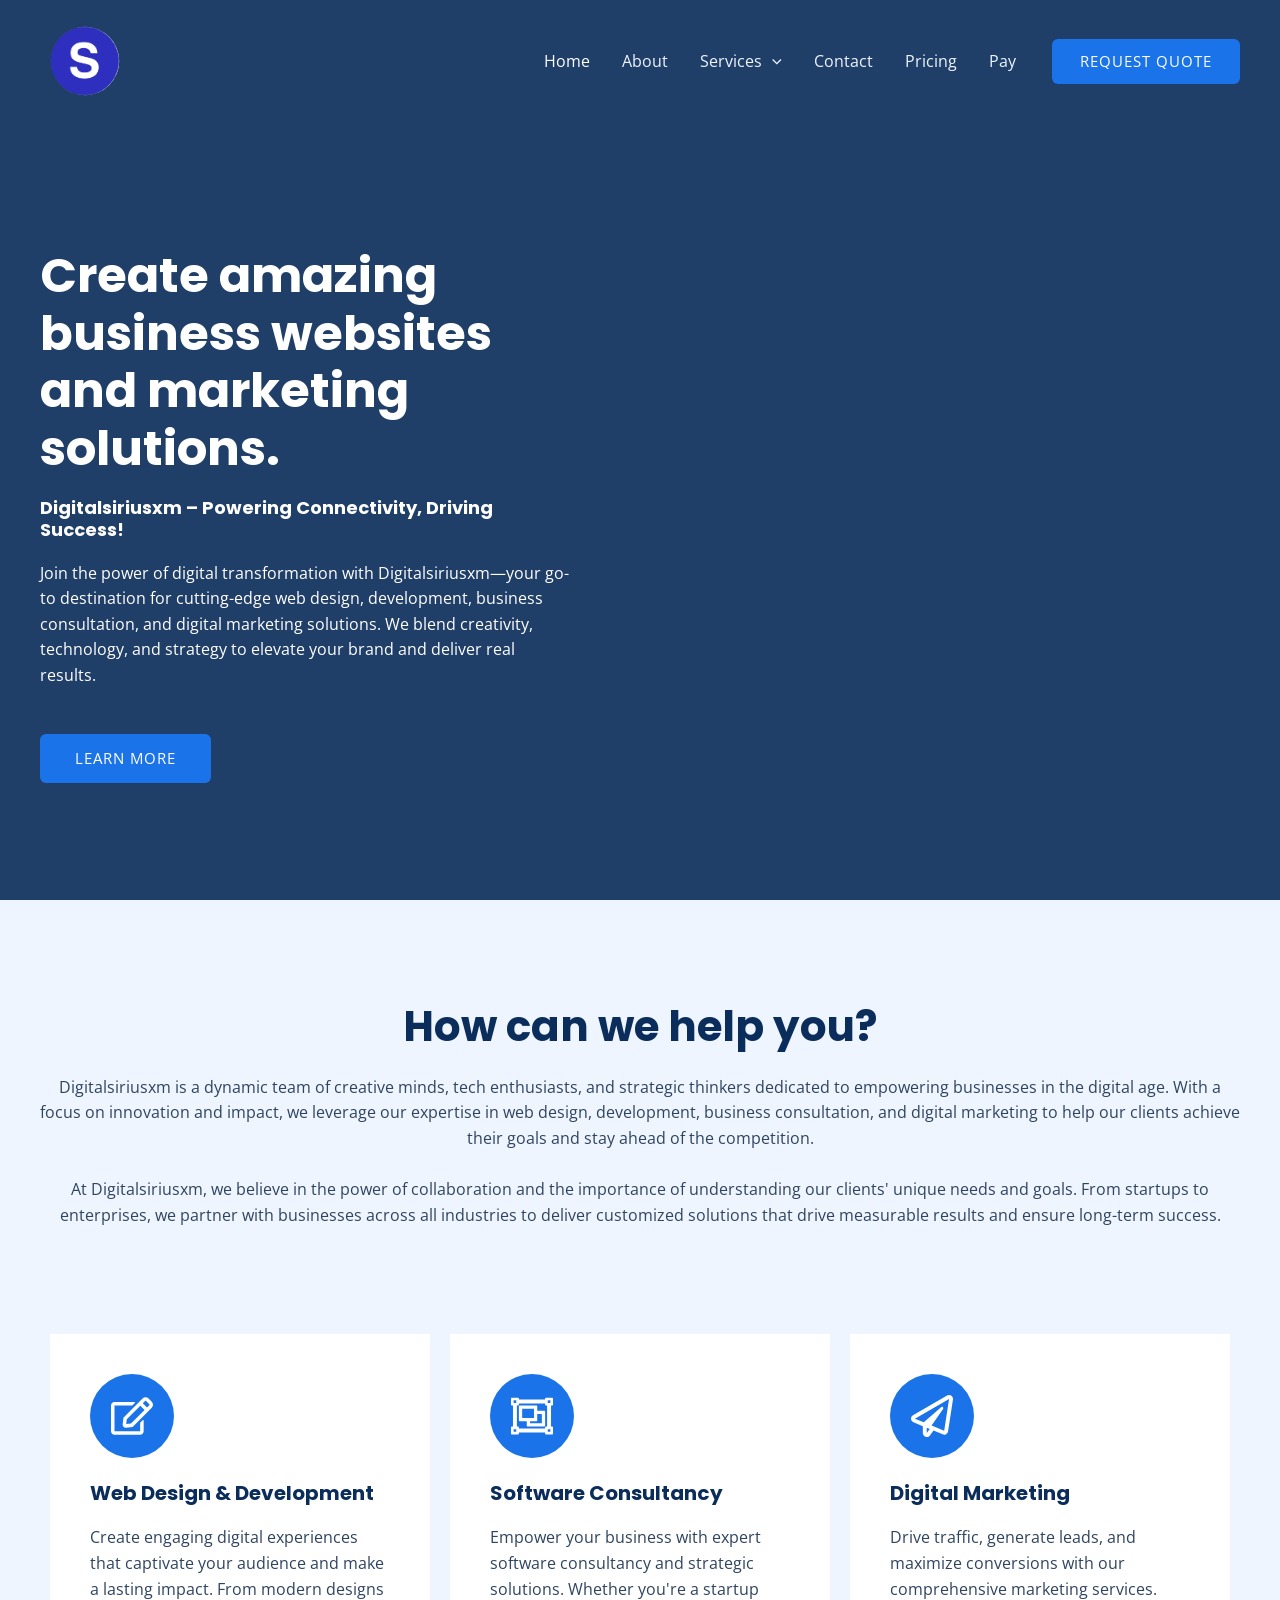
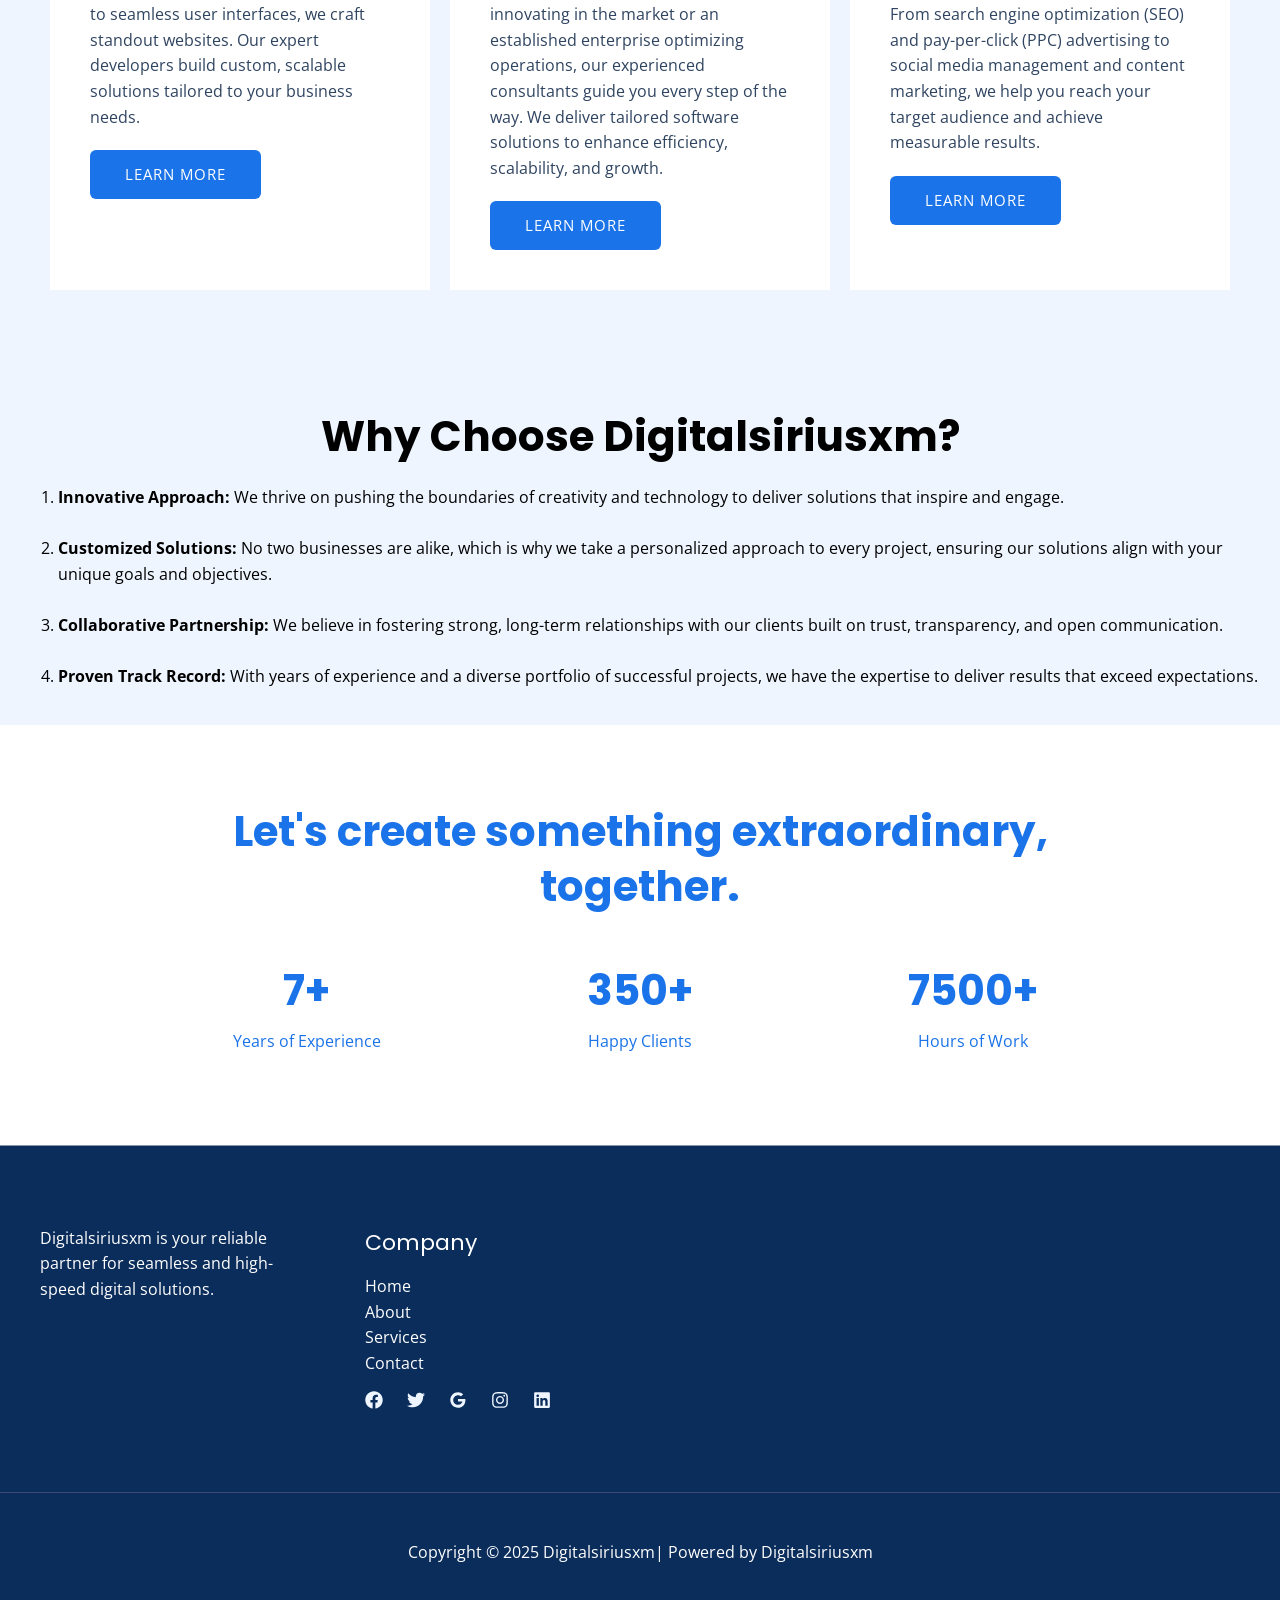
==== commit c39b4a55: "added" ====
--- a/index.html
+++ b/index.html
@@ -20,7 +20,7 @@
 <link rel='stylesheet' id='formidable-css' href='wp-content/plugins/formidable/css/formidableforms439b.css?ver=11301320' media='all' />
 <link rel='stylesheet' id='astra-theme-css-css' href='wp-content/themes/astra/assets/css/minified/main.mine506.css?ver=4.8.12' media='all' />
 <style id='astra-theme-css-inline-css'>
-:root{--ast-post-nav-space:0;--ast-container-default-xlg-padding:6.67em;--ast-container-default-lg-padding:5.67em;--ast-container-default-slg-padding:4.34em;--ast-container-default-md-padding:3.34em;--ast-container-default-sm-padding:6.67em;--ast-container-default-xs-padding:2.4em;--ast-container-default-xxs-padding:1.4em;--ast-code-block-background:#EEEEEE;--ast-comment-inputs-background:#FAFAFA;--ast-normal-container-width:1200px;--ast-narrow-container-width:750px;--ast-blog-title-font-weight:normal;--ast-blog-meta-weight:inherit;--ast-global-color-primary:var(--ast-global-color-5);--ast-global-color-secondary:var(--ast-global-color-4);--ast-global-color-alternate-background:var(--ast-global-color-7);--ast-global-color-subtle-background:var(--ast-global-color-6);}html{font-size:100%;}a,.page-title{color:var(--ast-global-color-1);}a:hover,a:focus{color:var(--ast-global-color-1);}body,button,input,select,textarea,.ast-button,.ast-custom-button{font-family:'Open Sans',sans-serif;font-weight:400;font-size:16px;font-size:1rem;line-height:var(--ast-body-line-height,1.6em);}blockquote{color:var(--ast-global-color-3);}h1,.entry-content h1,.entry-content h1 a,h2,.entry-content h2,.entry-content h2 a,h3,.entry-content h3,.entry-content h3 a,h4,.entry-content h4,.entry-content h4 a,h5,.entry-content h5,.entry-content h5 a,h6,.entry-content h6,.entry-content h6 a,.site-title,.site-title a{font-family:'Poppins',sans-serif;font-weight:700;line-height:1em;}.site-title{font-size:35px;font-size:2.1875rem;display:none;}header .custom-logo-link img{max-width:150px;width:150px;}.astra-logo-svg{width:150px;}.site-header .site-description{font-size:15px;font-size:0.9375rem;display:none;}.entry-title{font-size:30px;font-size:1.875rem;}.archive .ast-article-post .ast-article-inner,.blog .ast-article-post .ast-article-inner,.archive .ast-article-post .ast-article-inner:hover,.blog .ast-article-post .ast-article-inner:hover{overflow:hidden;}h1,.entry-content h1,.entry-content h1 a{font-size:48px;font-size:3rem;font-weight:700;font-family:'Poppins',sans-serif;line-height:1.2em;}h2,.entry-content h2,.entry-content h2 a{font-size:42px;font-size:2.625rem;font-family:'Poppins',sans-serif;line-height:1.3em;}h3,.entry-content h3,.entry-content h3 a{font-size:28px;font-size:1.75rem;font-family:'Poppins',sans-serif;line-height:1.3em;}h4,.entry-content h4,.entry-content h4 a{font-size:20px;font-size:1.25rem;line-height:1.2em;font-family:'Poppins',sans-serif;}h5,.entry-content h5,.entry-content h5 a{font-size:18px;font-size:1.125rem;line-height:1.2em;font-family:'Poppins',sans-serif;}h6,.entry-content h6,.entry-content h6 a{font-size:15px;font-size:0.9375rem;line-height:1.25em;font-family:'Poppins',sans-serif;}::selection{background-color:var(--ast-global-color-0);color:#ffffff;}body,h1,.entry-title a,.entry-content h1,.entry-content h1 a,h2,.entry-content h2,.entry-content h2 a,h3,.entry-content h3,.entry-content h3 a,h4,.entry-content h4,.entry-content h4 a,h5,.entry-content h5,.entry-content h5 a,h6,.entry-content h6,.entry-content h6 a{color:var(--ast-global-color-3);}.tagcloud a:hover,.tagcloud a:focus,.tagcloud a.current-item{color:#ffffff;border-color:var(--ast-global-color-1);background-color:var(--ast-global-color-1);}input:focus,input[type="text"]:focus,input[type="email"]:focus,input[type="url"]:focus,input[type="password"]:focus,input[type="reset"]:focus,input[type="search"]:focus,textarea:focus{border-color:var(--ast-global-color-1);}input[type="radio"]:checked,input[type=reset],input[type="checkbox"]:checked,input[type="checkbox"]:hover:checked,input[type="checkbox"]:focus:checked,input[type=range]::-webkit-slider-thumb{border-color:var(--ast-global-color-1);background-color:var(--ast-global-color-1);box-shadow:none;}.site-footer a:hover + .post-count,.site-footer a:focus + .post-count{background:var(--ast-global-color-1);border-color:var(--ast-global-color-1);}.single .nav-links .nav-previous,.single .nav-links .nav-next{color:var(--ast-global-color-1);}.entry-meta,.entry-meta *{line-height:1.45;color:var(--ast-global-color-1);}.entry-meta a:not(.ast-button):hover,.entry-meta a:not(.ast-button):hover *,.entry-meta a:not(.ast-button):focus,.entry-meta a:not(.ast-button):focus *,.page-links > .page-link,.page-links .page-link:hover,.post-navigation a:hover{color:var(--ast-global-color-1);}#cat option,.secondary .calendar_wrap thead a,.secondary .calendar_wrap thead a:visited{color:var(--ast-global-color-1);}.secondary .calendar_wrap #today,.ast-progress-val span{background:var(--ast-global-color-1);}.secondary a:hover + .post-count,.secondary a:focus + .post-count{background:var(--ast-global-color-1);border-color:var(--ast-global-color-1);}.calendar_wrap #today > a{color:#ffffff;}.page-links .page-link,.single .post-navigation a{color:var(--ast-global-color-1);}.ast-search-menu-icon .search-form button.search-submit{padding:0 4px;}.ast-search-menu-icon form.search-form{padding-right:0;}.ast-search-menu-icon.slide-search input.search-field{width:0;}.ast-header-search .ast-search-menu-icon.ast-dropdown-active .search-form,.ast-header-search .ast-search-menu-icon.ast-dropdown-active .search-field:focus{transition:all 0.2s;}.search-form input.search-field:focus{outline:none;}.wp-block-latest-posts > li > a{color:var(--ast-global-color-2);}.widget-title,.widget .wp-block-heading{font-size:22px;font-size:1.375rem;color:var(--ast-global-color-3);}.ast-search-menu-icon.slide-search a:focus-visible:focus-visible,.astra-search-icon:focus-visible,#close:focus-visible,a:focus-visible,.ast-menu-toggle:focus-visible,.site .skip-link:focus-visible,.wp-block-loginout input:focus-visible,.wp-block-search.wp-block-search__button-inside .wp-block-search__inside-wrapper,.ast-header-navigation-arrow:focus-visible,.woocommerce .wc-proceed-to-checkout > .checkout-button:focus-visible,.woocommerce .woocommerce-MyAccount-navigation ul li a:focus-visible,.ast-orders-table__row .ast-orders-table__cell:focus-visible,.woocommerce .woocommerce-order-details .order-again > .button:focus-visible,.woocommerce .woocommerce-message a.button.wc-forward:focus-visible,.woocommerce #minus_qty:focus-visible,.woocommerce #plus_qty:focus-visible,a#ast-apply-coupon:focus-visible,.woocommerce .woocommerce-info a:focus-visible,.woocommerce .astra-shop-summary-wrap a:focus-visible,.woocommerce a.wc-forward:focus-visible,#ast-apply-coupon:focus-visible,.woocommerce-js .woocommerce-mini-cart-item a.remove:focus-visible,#close:focus-visible,.button.search-submit:focus-visible,#search_submit:focus,.normal-search:focus-visible,.ast-header-account-wrap:focus-visible,.woocommerce .ast-on-card-button.ast-quick-view-trigger:focus{outline-style:dotted;outline-color:inherit;outline-width:thin;}input:focus,input[type="text"]:focus,input[type="email"]:focus,input[type="url"]:focus,input[type="password"]:focus,input[type="reset"]:focus,input[type="search"]:focus,input[type="number"]:focus,textarea:focus,.wp-block-search__input:focus,[data-section="section-header-mobile-trigger"] .ast-button-wrap .ast-mobile-menu-trigger-minimal:focus,.ast-mobile-popup-drawer.active .menu-toggle-close:focus,.woocommerce-ordering select.orderby:focus,#ast-scroll-top:focus,#coupon_code:focus,.woocommerce-page #comment:focus,.woocommerce #reviews #respond input#submit:focus,.woocommerce a.add_to_cart_button:focus,.woocommerce .button.single_add_to_cart_button:focus,.woocommerce .woocommerce-cart-form button:focus,.woocommerce .woocommerce-cart-form__cart-item .quantity .qty:focus,.woocommerce .woocommerce-billing-fields .woocommerce-billing-fields__field-wrapper .woocommerce-input-wrapper > .input-text:focus,.woocommerce #order_comments:focus,.woocommerce #place_order:focus,.woocommerce .woocommerce-address-fields .woocommerce-address-fields__field-wrapper .woocommerce-input-wrapper > .input-text:focus,.woocommerce .woocommerce-MyAccount-content form button:focus,.woocommerce .woocommerce-MyAccount-content .woocommerce-EditAccountForm .woocommerce-form-row .woocommerce-Input.input-text:focus,.woocommerce .ast-woocommerce-container .woocommerce-pagination ul.page-numbers li a:focus,body #content .woocommerce form .form-row .select2-container--default .select2-selection--single:focus,#ast-coupon-code:focus,.woocommerce.woocommerce-js .quantity input[type=number]:focus,.woocommerce-js .woocommerce-mini-cart-item .quantity input[type=number]:focus,.woocommerce p#ast-coupon-trigger:focus{border-style:dotted;border-color:inherit;border-width:thin;}input{outline:none;}.woocommerce-js input[type=text]:focus,.woocommerce-js input[type=email]:focus,.woocommerce-js textarea:focus,input[type=number]:focus,.comments-area textarea#comment:focus,.comments-area textarea#comment:active,.comments-area .ast-comment-formwrap input[type="text"]:focus,.comments-area .ast-comment-formwrap input[type="text"]:active{outline-style:unset;outline-color:inherit;outline-width:thin;}.site-logo-img img{ transition:all 0.2s linear;}body .ast-oembed-container *{position:absolute;top:0;width:100%;height:100%;left:0;}body .wp-block-embed-pocket-casts .ast-oembed-container *{position:unset;}.ast-single-post-featured-section + article {margin-top: 2em;}.site-content .ast-single-post-featured-section img {width: 100%;overflow: hidden;object-fit: cover;}.site > .ast-single-related-posts-container {margin-top: 0;}@media (min-width: 769px) {.ast-desktop .ast-container--narrow {max-width: var(--ast-narrow-container-width);margin: 0 auto;}}.ast-page-builder-template .hentry {margin: 0;}.ast-page-builder-template .site-content > .ast-container {max-width: 100%;padding: 0;}.ast-page-builder-template .site .site-content #primary {padding: 0;margin: 0;}.ast-page-builder-template .no-results {text-align: center;margin: 4em auto;}.ast-page-builder-template .ast-pagination {padding: 2em;}.ast-page-builder-template .entry-header.ast-no-title.ast-no-thumbnail {margin-top: 0;}.ast-page-builder-template .entry-header.ast-header-without-markup {margin-top: 0;margin-bottom: 0;}.ast-page-builder-template .entry-header.ast-no-title.ast-no-meta {margin-bottom: 0;}.ast-page-builder-template.single .post-navigation {padding-bottom: 2em;}.ast-page-builder-template.single-post .site-content > .ast-container {max-width: 100%;}.ast-page-builder-template .entry-header {margin-top: 4em;margin-left: auto;margin-right: auto;padding-left: 20px;padding-right: 20px;}.single.ast-page-builder-template .entry-header {padding-left: 20px;padding-right: 20px;}.ast-page-builder-template .ast-archive-description {margin: 4em auto 0;padding-left: 20px;padding-right: 20px;}.ast-page-builder-template.ast-no-sidebar .entry-content .alignwide {margin-left: 0;margin-right: 0;}@media (max-width:768.9px){#ast-desktop-header{display:none;}}@media (min-width:769px){#ast-mobile-header{display:none;}}.wp-block-buttons.aligncenter{justify-content:center;}.wp-block-buttons .wp-block-button.is-style-outline .wp-block-button__link.wp-element-button,.ast-outline-button,.wp-block-uagb-buttons-child .uagb-buttons-repeater.ast-outline-button{border-top-width:2px;border-right-width:2px;border-bottom-width:2px;border-left-width:2px;font-family:inherit;font-weight:400;font-size:15px;font-size:0.9375rem;line-height:1em;border-top-left-radius:6px;border-top-right-radius:6px;border-bottom-right-radius:6px;border-bottom-left-radius:6px;}.wp-block-button .wp-block-button__link.wp-element-button.is-style-outline:not(.has-background),.wp-block-button.is-style-outline>.wp-block-button__link.wp-element-button:not(.has-background),.ast-outline-button{background-color:transparent;}.entry-content[data-ast-blocks-layout] > figure{margin-bottom:1em;}.review-rating{display:flex;align-items:center;order:2;}@media (max-width:768px){.ast-separate-container #primary,.ast-separate-container #secondary{padding:1.5em 0;}#primary,#secondary{padding:1.5em 0;margin:0;}.ast-left-sidebar #content > .ast-container{display:flex;flex-direction:column-reverse;width:100%;}.ast-separate-container .ast-article-post,.ast-separate-container .ast-article-single{padding:1.5em 2.14em;}.ast-author-box img.avatar{margin:20px 0 0 0;}}@media (min-width:769px){.ast-separate-container.ast-right-sidebar #primary,.ast-separate-container.ast-left-sidebar #primary{border:0;}.search-no-results.ast-separate-container #primary{margin-bottom:4em;}}.elementor-button-wrapper .elementor-button{border-style:solid;text-decoration:none;border-top-width:0px;border-right-width:0px;border-left-width:0px;border-bottom-width:0px;}body .elementor-button.elementor-size-sm,body .elementor-button.elementor-size-xs,body .elementor-button.elementor-size-md,body .elementor-button.elementor-size-lg,body .elementor-button.elementor-size-xl,body .elementor-button{border-top-left-radius:6px;border-top-right-radius:6px;border-bottom-right-radius:6px;border-bottom-left-radius:6px;padding-top:17px;padding-right:35px;padding-bottom:17px;padding-left:35px;}.elementor-button-wrapper .elementor-button{border-color:var(--ast-global-color-0);background-color:var(--ast-global-color-0);}.elementor-button-wrapper .elementor-button:hover,.elementor-button-wrapper .elementor-button:focus{color:#ffffff;background-color:var(--ast-global-color-1);border-color:var(--ast-global-color-1);}.wp-block-button .wp-block-button__link ,.elementor-button-wrapper .elementor-button,.elementor-button-wrapper .elementor-button:visited{color:#ffffff;}.elementor-button-wrapper .elementor-button{font-weight:400;font-size:15px;font-size:0.9375rem;line-height:1em;text-transform:uppercase;letter-spacing:1px;}body .elementor-button.elementor-size-sm,body .elementor-button.elementor-size-xs,body .elementor-button.elementor-size-md,body .elementor-button.elementor-size-lg,body .elementor-button.elementor-size-xl,body .elementor-button{font-size:15px;font-size:0.9375rem;}.wp-block-button .wp-block-button__link:hover,.wp-block-button .wp-block-button__link:focus{color:#ffffff;background-color:var(--ast-global-color-1);border-color:var(--ast-global-color-1);}.elementor-widget-heading h1.elementor-heading-title{line-height:1.2em;}.elementor-widget-heading h2.elementor-heading-title{line-height:1.3em;}.elementor-widget-heading h3.elementor-heading-title{line-height:1.3em;}.elementor-widget-heading h4.elementor-heading-title{line-height:1.2em;}.elementor-widget-heading h5.elementor-heading-title{line-height:1.2em;}.elementor-widget-heading h6.elementor-heading-title{line-height:1.25em;}.wp-block-button .wp-block-button__link,.wp-block-search .wp-block-search__button,body .wp-block-file .wp-block-file__button{border-style:solid;border-top-width:0px;border-right-width:0px;border-left-width:0px;border-bottom-width:0px;border-color:var(--ast-global-color-0);background-color:var(--ast-global-color-0);color:#ffffff;font-family:inherit;font-weight:400;line-height:1em;text-transform:uppercase;letter-spacing:1px;font-size:15px;font-size:0.9375rem;border-top-left-radius:6px;border-top-right-radius:6px;border-bottom-right-radius:6px;border-bottom-left-radius:6px;padding-top:17px;padding-right:35px;padding-bottom:17px;padding-left:35px;}.menu-toggle,button,.ast-button,.ast-custom-button,.button,input#submit,input[type="button"],input[type="submit"],input[type="reset"],form[CLASS*="wp-block-search__"].wp-block-search .wp-block-search__inside-wrapper .wp-block-search__button,body .wp-block-file .wp-block-file__button,.woocommerce-js a.button,.woocommerce button.button,.woocommerce .woocommerce-message a.button,.woocommerce #respond input#submit.alt,.woocommerce input.button.alt,.woocommerce input.button,.woocommerce input.button:disabled,.woocommerce input.button:disabled[disabled],.woocommerce input.button:disabled:hover,.woocommerce input.button:disabled[disabled]:hover,.woocommerce #respond input#submit,.woocommerce button.button.alt.disabled,.wc-block-grid__products .wc-block-grid__product .wp-block-button__link,.wc-block-grid__product-onsale,[CLASS*="wc-block"] button,.woocommerce-js .astra-cart-drawer .astra-cart-drawer-content .woocommerce-mini-cart__buttons .button:not(.checkout):not(.ast-continue-shopping),.woocommerce-js .astra-cart-drawer .astra-cart-drawer-content .woocommerce-mini-cart__buttons a.checkout,.woocommerce button.button.alt.disabled.wc-variation-selection-needed,[CLASS*="wc-block"] .wc-block-components-button{border-style:solid;border-top-width:0px;border-right-width:0px;border-left-width:0px;border-bottom-width:0px;color:#ffffff;border-color:var(--ast-global-color-0);background-color:var(--ast-global-color-0);padding-top:17px;padding-right:35px;padding-bottom:17px;padding-left:35px;font-family:inherit;font-weight:400;font-size:15px;font-size:0.9375rem;line-height:1em;text-transform:uppercase;letter-spacing:1px;border-top-left-radius:6px;border-top-right-radius:6px;border-bottom-right-radius:6px;border-bottom-left-radius:6px;}button:focus,.menu-toggle:hover,button:hover,.ast-button:hover,.ast-custom-button:hover .button:hover,.ast-custom-button:hover ,input[type=reset]:hover,input[type=reset]:focus,input#submit:hover,input#submit:focus,input[type="button"]:hover,input[type="button"]:focus,input[type="submit"]:hover,input[type="submit"]:focus,form[CLASS*="wp-block-search__"].wp-block-search .wp-block-search__inside-wrapper .wp-block-search__button:hover,form[CLASS*="wp-block-search__"].wp-block-search .wp-block-search__inside-wrapper .wp-block-search__button:focus,body .wp-block-file .wp-block-file__button:hover,body .wp-block-file .wp-block-file__button:focus,.woocommerce-js a.button:hover,.woocommerce button.button:hover,.woocommerce .woocommerce-message a.button:hover,.woocommerce #respond input#submit:hover,.woocommerce #respond input#submit.alt:hover,.woocommerce input.button.alt:hover,.woocommerce input.button:hover,.woocommerce button.button.alt.disabled:hover,.wc-block-grid__products .wc-block-grid__product .wp-block-button__link:hover,[CLASS*="wc-block"] button:hover,.woocommerce-js .astra-cart-drawer .astra-cart-drawer-content .woocommerce-mini-cart__buttons .button:not(.checkout):not(.ast-continue-shopping):hover,.woocommerce-js .astra-cart-drawer .astra-cart-drawer-content .woocommerce-mini-cart__buttons a.checkout:hover,.woocommerce button.button.alt.disabled.wc-variation-selection-needed:hover,[CLASS*="wc-block"] .wc-block-components-button:hover,[CLASS*="wc-block"] .wc-block-components-button:focus{color:#ffffff;background-color:var(--ast-global-color-1);border-color:var(--ast-global-color-1);}@media (max-width:768px){.ast-mobile-header-stack .main-header-bar .ast-search-menu-icon{display:inline-block;}.ast-header-break-point.ast-header-custom-item-outside .ast-mobile-header-stack .main-header-bar .ast-search-icon{margin:0;}.ast-comment-avatar-wrap img{max-width:2.5em;}.ast-comment-meta{padding:0 1.8888em 1.3333em;}.ast-separate-container .ast-comment-list li.depth-1{padding:1.5em 2.14em;}.ast-separate-container .comment-respond{padding:2em 2.14em;}}@media (min-width:544px){.ast-container{max-width:100%;}}@media (max-width:544px){.ast-separate-container .ast-article-post,.ast-separate-container .ast-article-single,.ast-separate-container .comments-title,.ast-separate-container .ast-archive-description{padding:1.5em 1em;}.ast-separate-container #content .ast-container{padding-left:0.54em;padding-right:0.54em;}.ast-separate-container .ast-comment-list .bypostauthor{padding:.5em;}.ast-search-menu-icon.ast-dropdown-active .search-field{width:170px;}} #ast-mobile-header .ast-site-header-cart-li a{pointer-events:none;}body,.ast-separate-container{background-color:var(--ast-global-color-4);background-image:none;}@media (max-width:768px){.site-title{display:none;}.site-header .site-description{display:none;}h1,.entry-content h1,.entry-content h1 a{font-size:40px;}h2,.entry-content h2,.entry-content h2 a{font-size:35px;}h3,.entry-content h3,.entry-content h3 a{font-size:24px;}.astra-logo-svg{width:140px;}header .custom-logo-link img,.ast-header-break-point .site-logo-img .custom-mobile-logo-link img{max-width:140px;width:140px;}}@media (max-width:544px){.site-title{display:none;}.site-header .site-description{display:none;}h1,.entry-content h1,.entry-content h1 a{font-size:28px;}h2,.entry-content h2,.entry-content h2 a{font-size:24px;}h3,.entry-content h3,.entry-content h3 a{font-size:20px;}h4,.entry-content h4,.entry-content h4 a{font-size:18px;font-size:1.125rem;}h5,.entry-content h5,.entry-content h5 a{font-size:17px;font-size:1.0625rem;}h6,.entry-content h6,.entry-content h6 a{font-size:15px;font-size:0.9375rem;}header .custom-logo-link img,.ast-header-break-point .site-branding img,.ast-header-break-point .custom-logo-link img{max-width:120px;width:120px;}.astra-logo-svg{width:120px;}.ast-header-break-point .site-logo-img .custom-mobile-logo-link img{max-width:120px;}}@media (max-width:768px){html{font-size:91.2%;}}@media (max-width:544px){html{font-size:91.2%;}}@media (min-width:769px){.ast-container{max-width:1240px;}}@media (min-width:769px){.site-content .ast-container{display:flex;}}@media (max-width:768px){.site-content .ast-container{flex-direction:column;}}@media (min-width:769px){.main-header-menu .sub-menu .menu-item.ast-left-align-sub-menu:hover > .sub-menu,.main-header-menu .sub-menu .menu-item.ast-left-align-sub-menu.focus > .sub-menu{margin-left:-2px;}}.ast-theme-transparent-header [data-section="section-header-mobile-trigger"] .ast-button-wrap .ast-mobile-menu-trigger-fill,.ast-theme-transparent-header [data-section="section-header-mobile-trigger"] .ast-button-wrap .ast-mobile-menu-trigger-minimal{border:none;}.site .comments-area{padding-bottom:3em;}.wp-block-file {display: flex;align-items: center;flex-wrap: wrap;justify-content: space-between;}.wp-block-pullquote {border: none;}.wp-block-pullquote blockquote::before {content: "\201D";font-family: "Helvetica",sans-serif;display: flex;transform: rotate( 180deg );font-size: 6rem;font-style: normal;line-height: 1;font-weight: bold;align-items: center;justify-content: center;}.has-text-align-right > blockquote::before {justify-content: flex-start;}.has-text-align-left > blockquote::before {justify-content: flex-end;}figure.wp-block-pullquote.is-style-solid-color blockquote {max-width: 100%;text-align: inherit;}:root {--wp--custom--ast-default-block-top-padding: 3em;--wp--custom--ast-default-block-right-padding: 3em;--wp--custom--ast-default-block-bottom-padding: 3em;--wp--custom--ast-default-block-left-padding: 3em;--wp--custom--ast-container-width: 1200px;--wp--custom--ast-content-width-size: 1200px;--wp--custom--ast-wide-width-size: calc(1200px + var(--wp--custom--ast-default-block-left-padding) + var(--wp--custom--ast-default-block-right-padding));}.ast-narrow-container {--wp--custom--ast-content-width-size: 750px;--wp--custom--ast-wide-width-size: 750px;}@media(max-width: 768px) {:root {--wp--custom--ast-default-block-top-padding: 3em;--wp--custom--ast-default-block-right-padding: 2em;--wp--custom--ast-default-block-bottom-padding: 3em;--wp--custom--ast-default-block-left-padding: 2em;}}@media(max-width: 544px) {:root {--wp--custom--ast-default-block-top-padding: 3em;--wp--custom--ast-default-block-right-padding: 1.5em;--wp--custom--ast-default-block-bottom-padding: 3em;--wp--custom--ast-default-block-left-padding: 1.5em;}}.entry-content > .wp-block-group,.entry-content > .wp-block-cover,.entry-content > .wp-block-columns {padding-top: var(--wp--custom--ast-default-block-top-padding);padding-right: var(--wp--custom--ast-default-block-right-padding);padding-bottom: var(--wp--custom--ast-default-block-bottom-padding);padding-left: var(--wp--custom--ast-default-block-left-padding);}.ast-plain-container.ast-no-sidebar .entry-content > .alignfull,.ast-page-builder-template .ast-no-sidebar .entry-content > .alignfull {margin-left: calc( -50vw + 50%);margin-right: calc( -50vw + 50%);max-width: 100vw;width: 100vw;}.ast-plain-container.ast-no-sidebar .entry-content .alignfull .alignfull,.ast-page-builder-template.ast-no-sidebar .entry-content .alignfull .alignfull,.ast-plain-container.ast-no-sidebar .entry-content .alignfull .alignwide,.ast-page-builder-template.ast-no-sidebar .entry-content .alignfull .alignwide,.ast-plain-container.ast-no-sidebar .entry-content .alignwide .alignfull,.ast-page-builder-template.ast-no-sidebar .entry-content .alignwide .alignfull,.ast-plain-container.ast-no-sidebar .entry-content .alignwide .alignwide,.ast-page-builder-template.ast-no-sidebar .entry-content .alignwide .alignwide,.ast-plain-container.ast-no-sidebar .entry-content .wp-block-column .alignfull,.ast-page-builder-template.ast-no-sidebar .entry-content .wp-block-column .alignfull,.ast-plain-container.ast-no-sidebar .entry-content .wp-block-column .alignwide,.ast-page-builder-template.ast-no-sidebar .entry-content .wp-block-column .alignwide {margin-left: auto;margin-right: auto;width: 100%;}[data-ast-blocks-layout] .wp-block-separator:not(.is-style-dots) {height: 0;}[data-ast-blocks-layout] .wp-block-separator {margin: 20px auto;}[data-ast-blocks-layout] .wp-block-separator:not(.is-style-wide):not(.is-style-dots) {max-width: 100px;}[data-ast-blocks-layout] .wp-block-separator.has-background {padding: 0;}.entry-content[data-ast-blocks-layout] > * {max-width: var(--wp--custom--ast-content-width-size);margin-left: auto;margin-right: auto;}.entry-content[data-ast-blocks-layout] > .alignwide {max-width: var(--wp--custom--ast-wide-width-size);}.entry-content[data-ast-blocks-layout] .alignfull {max-width: none;}.entry-content .wp-block-columns {margin-bottom: 0;}blockquote {margin: 1.5em;border-color: rgba(0,0,0,0.05);}.wp-block-quote:not(.has-text-align-right):not(.has-text-align-center) {border-left: 5px solid rgba(0,0,0,0.05);}.has-text-align-right > blockquote,blockquote.has-text-align-right {border-right: 5px solid rgba(0,0,0,0.05);}.has-text-align-left > blockquote,blockquote.has-text-align-left {border-left: 5px solid rgba(0,0,0,0.05);}.wp-block-site-tagline,.wp-block-latest-posts .read-more {margin-top: 15px;}.wp-block-loginout p label {display: block;}.wp-block-loginout p:not(.login-remember):not(.login-submit) input {width: 100%;}.wp-block-loginout input:focus {border-color: transparent;}.wp-block-loginout input:focus {outline: thin dotted;}.entry-content .wp-block-media-text .wp-block-media-text__content {padding: 0 0 0 8%;}.entry-content .wp-block-media-text.has-media-on-the-right .wp-block-media-text__content {padding: 0 8% 0 0;}.entry-content .wp-block-media-text.has-background .wp-block-media-text__content {padding: 8%;}.entry-content .wp-block-cover:not([class*="background-color"]):not(.has-text-color.has-link-color) .wp-block-cover__inner-container,.entry-content .wp-block-cover:not([class*="background-color"]) .wp-block-cover-image-text,.entry-content .wp-block-cover:not([class*="background-color"]) .wp-block-cover-text,.entry-content .wp-block-cover-image:not([class*="background-color"]) .wp-block-cover__inner-container,.entry-content .wp-block-cover-image:not([class*="background-color"]) .wp-block-cover-image-text,.entry-content .wp-block-cover-image:not([class*="background-color"]) .wp-block-cover-text {color: var(--ast-global-color-primary,var(--ast-global-color-5));}.wp-block-loginout .login-remember input {width: 1.1rem;height: 1.1rem;margin: 0 5px 4px 0;vertical-align: middle;}.wp-block-latest-posts > li > *:first-child,.wp-block-latest-posts:not(.is-grid) > li:first-child {margin-top: 0;}.entry-content > .wp-block-buttons,.entry-content > .wp-block-uagb-buttons {margin-bottom: 1.5em;}.wp-block-search__inside-wrapper .wp-block-search__input {padding: 0 10px;color: var(--ast-global-color-3);background: var(--ast-global-color-primary,var(--ast-global-color-5));border-color: var(--ast-border-color);}.wp-block-latest-posts .read-more {margin-bottom: 1.5em;}.wp-block-search__no-button .wp-block-search__inside-wrapper .wp-block-search__input {padding-top: 5px;padding-bottom: 5px;}.wp-block-latest-posts .wp-block-latest-posts__post-date,.wp-block-latest-posts .wp-block-latest-posts__post-author {font-size: 1rem;}.wp-block-latest-posts > li > *,.wp-block-latest-posts:not(.is-grid) > li {margin-top: 12px;margin-bottom: 12px;}.ast-page-builder-template .entry-content[data-ast-blocks-layout] > *,.ast-page-builder-template .entry-content[data-ast-blocks-layout] > .alignfull:not(.wp-block-group):not(.uagb-is-root-container) > * {max-width: none;}.ast-page-builder-template .entry-content[data-ast-blocks-layout] > .alignwide:not(.uagb-is-root-container) > * {max-width: var(--wp--custom--ast-wide-width-size);}.ast-page-builder-template .entry-content[data-ast-blocks-layout] > .inherit-container-width > *,.ast-page-builder-template .entry-content[data-ast-blocks-layout] > *:not(.wp-block-group):not(.uagb-is-root-container) > *,.entry-content[data-ast-blocks-layout] > .wp-block-cover .wp-block-cover__inner-container {max-width: var(--wp--custom--ast-content-width-size) ;margin-left: auto;margin-right: auto;}.entry-content[data-ast-blocks-layout] .wp-block-cover:not(.alignleft):not(.alignright) {width: auto;}@media(max-width: 1200px) {.ast-separate-container .entry-content > .alignfull,.ast-separate-container .entry-content[data-ast-blocks-layout] > .alignwide,.ast-plain-container .entry-content[data-ast-blocks-layout] > .alignwide,.ast-plain-container .entry-content .alignfull {margin-left: calc(-1 * min(var(--ast-container-default-xlg-padding),20px)) ;margin-right: calc(-1 * min(var(--ast-container-default-xlg-padding),20px));}}@media(min-width: 1201px) {.ast-separate-container .entry-content > .alignfull {margin-left: calc(-1 * var(--ast-container-default-xlg-padding) );margin-right: calc(-1 * var(--ast-container-default-xlg-padding) );}.ast-separate-container .entry-content[data-ast-blocks-layout] > .alignwide,.ast-plain-container .entry-content[data-ast-blocks-layout] > .alignwide {margin-left: calc(-1 * var(--wp--custom--ast-default-block-left-padding) );margin-right: calc(-1 * var(--wp--custom--ast-default-block-right-padding) );}}@media(min-width: 768px) {.ast-separate-container .entry-content .wp-block-group.alignwide:not(.inherit-container-width) > :where(:not(.alignleft):not(.alignright)),.ast-plain-container .entry-content .wp-block-group.alignwide:not(.inherit-container-width) > :where(:not(.alignleft):not(.alignright)) {max-width: calc( var(--wp--custom--ast-content-width-size) + 80px );}.ast-plain-container.ast-right-sidebar .entry-content[data-ast-blocks-layout] .alignfull,.ast-plain-container.ast-left-sidebar .entry-content[data-ast-blocks-layout] .alignfull {margin-left: -60px;margin-right: -60px;}}@media(min-width: 544px) {.entry-content > .alignleft {margin-right: 20px;}.entry-content > .alignright {margin-left: 20px;}}@media (max-width:544px){.wp-block-columns .wp-block-column:not(:last-child){margin-bottom:20px;}.wp-block-latest-posts{margin:0;}}@media( max-width: 600px ) {.entry-content .wp-block-media-text .wp-block-media-text__content,.entry-content .wp-block-media-text.has-media-on-the-right .wp-block-media-text__content {padding: 8% 0 0;}.entry-content .wp-block-media-text.has-background .wp-block-media-text__content {padding: 8%;}}.ast-page-builder-template .entry-header {padding-left: 0;}.ast-narrow-container .site-content .wp-block-uagb-image--align-full .wp-block-uagb-image__figure {max-width: 100%;margin-left: auto;margin-right: auto;}:root .has-ast-global-color-0-color{color:var(--ast-global-color-0);}:root .has-ast-global-color-0-background-color{background-color:var(--ast-global-color-0);}:root .wp-block-button .has-ast-global-color-0-color{color:var(--ast-global-color-0);}:root .wp-block-button .has-ast-global-color-0-background-color{background-color:var(--ast-global-color-0);}:root .has-ast-global-color-1-color{color:var(--ast-global-color-1);}:root .has-ast-global-color-1-background-color{background-color:var(--ast-global-color-1);}:root .wp-block-button .has-ast-global-color-1-color{color:var(--ast-global-color-1);}:root .wp-block-button .has-ast-global-color-1-background-color{background-color:var(--ast-global-color-1);}:root .has-ast-global-color-2-color{color:var(--ast-global-color-2);}:root .has-ast-global-color-2-background-color{background-color:var(--ast-global-color-2);}:root .wp-block-button .has-ast-global-color-2-color{color:var(--ast-global-color-2);}:root .wp-block-button .has-ast-global-color-2-background-color{background-color:var(--ast-global-color-2);}:root .has-ast-global-color-3-color{color:var(--ast-global-color-3);}:root .has-ast-global-color-3-background-color{background-color:var(--ast-global-color-3);}:root .wp-block-button .has-ast-global-color-3-color{color:var(--ast-global-color-3);}:root .wp-block-button .has-ast-global-color-3-background-color{background-color:var(--ast-global-color-3);}:root .has-ast-global-color-4-color{color:var(--ast-global-color-4);}:root .has-ast-global-color-4-background-color{background-color:var(--ast-global-color-4);}:root .wp-block-button .has-ast-global-color-4-color{color:var(--ast-global-color-4);}:root .wp-block-button .has-ast-global-color-4-background-color{background-color:var(--ast-global-color-4);}:root .has-ast-global-color-5-color{color:var(--ast-global-color-5);}:root .has-ast-global-color-5-background-color{background-color:var(--ast-global-color-5);}:root .wp-block-button .has-ast-global-color-5-color{color:var(--ast-global-color-5);}:root .wp-block-button .has-ast-global-color-5-background-color{background-color:var(--ast-global-color-5);}:root .has-ast-global-color-6-color{color:var(--ast-global-color-6);}:root .has-ast-global-color-6-background-color{background-color:var(--ast-global-color-6);}:root .wp-block-button .has-ast-global-color-6-color{color:var(--ast-global-color-6);}:root .wp-block-button .has-ast-global-color-6-background-color{background-color:var(--ast-global-color-6);}:root .has-ast-global-color-7-color{color:var(--ast-global-color-7);}:root .has-ast-global-color-7-background-color{background-color:var(--ast-global-color-7);}:root .wp-block-button .has-ast-global-color-7-color{color:var(--ast-global-color-7);}:root .wp-block-button .has-ast-global-color-7-background-color{background-color:var(--ast-global-color-7);}:root .has-ast-global-color-8-color{color:var(--ast-global-color-8);}:root .has-ast-global-color-8-background-color{background-color:var(--ast-global-color-8);}:root .wp-block-button .has-ast-global-color-8-color{color:var(--ast-global-color-8);}:root .wp-block-button .has-ast-global-color-8-background-color{background-color:var(--ast-global-color-8);}:root{--ast-global-color-0:#6878d6;--ast-global-color-1:#4d61d6;--ast-global-color-2:#242a56;--ast-global-color-3:#393a56;--ast-global-color-4:#eff2ff;--ast-global-color-5:#ffffff;--ast-global-color-6:#eff2ff;--ast-global-color-7:#242a56;--ast-global-color-8:#BFD1FF;}:root {--ast-border-color : #dddddd;}.ast-single-entry-banner {-js-display: flex;display: flex;flex-direction: column;justify-content: center;text-align: center;position: relative;background: #eeeeee;}.ast-single-entry-banner[data-banner-layout="layout-1"] {max-width: 1200px;background: inherit;padding: 20px 0;}.ast-single-entry-banner[data-banner-width-type="custom"] {margin: 0 auto;width: 100%;}.ast-single-entry-banner + .site-content .entry-header {margin-bottom: 0;}.site .ast-author-avatar {--ast-author-avatar-size: ;}a.ast-underline-text {text-decoration: underline;}.ast-container > .ast-terms-link {position: relative;display: block;}a.ast-button.ast-badge-tax {padding: 4px 8px;border-radius: 3px;font-size: inherit;}header.entry-header .entry-title{font-size:30px;font-size:1.875rem;}header.entry-header > *:not(:last-child){margin-bottom:10px;}.ast-archive-entry-banner {-js-display: flex;display: flex;flex-direction: column;justify-content: center;text-align: center;position: relative;background: #eeeeee;}.ast-archive-entry-banner[data-banner-width-type="custom"] {margin: 0 auto;width: 100%;}.ast-archive-entry-banner[data-banner-layout="layout-1"] {background: inherit;padding: 20px 0;text-align: left;}body.archive .ast-archive-description{max-width:1200px;width:100%;text-align:left;padding-top:3em;padding-right:3em;padding-bottom:3em;padding-left:3em;}body.archive .ast-archive-description .ast-archive-title,body.archive .ast-archive-description .ast-archive-title *{font-size:40px;font-size:2.5rem;}body.archive .ast-archive-description > *:not(:last-child){margin-bottom:10px;}@media (max-width:768px){body.archive .ast-archive-description{text-align:left;}}@media (max-width:544px){body.archive .ast-archive-description{text-align:left;}}.ast-theme-transparent-header #masthead .site-logo-img .transparent-custom-logo .astra-logo-svg{width:120px;}.ast-theme-transparent-header #masthead .site-logo-img .transparent-custom-logo img{ max-width:120px; width:120px;}@media (min-width:768px){.ast-theme-transparent-header #masthead{position:absolute;left:0;right:0;}.ast-theme-transparent-header .main-header-bar,.ast-theme-transparent-header.ast-header-break-point .main-header-bar{background:none;}body.elementor-editor-active.ast-theme-transparent-header #masthead,.fl-builder-edit .ast-theme-transparent-header #masthead,body.vc_editor.ast-theme-transparent-header #masthead,body.brz-ed.ast-theme-transparent-header #masthead{z-index:0;}.ast-header-break-point.ast-replace-site-logo-transparent.ast-theme-transparent-header .custom-mobile-logo-link{display:none;}.ast-header-break-point.ast-replace-site-logo-transparent.ast-theme-transparent-header .transparent-custom-logo{display:inline-block;}.ast-theme-transparent-header .ast-above-header,.ast-theme-transparent-header .ast-above-header.ast-above-header-bar{background-image:none;background-color:transparent;}.ast-theme-transparent-header .ast-below-header,.ast-theme-transparent-header .ast-below-header.ast-below-header-bar{background-image:none;background-color:transparent;}}.ast-theme-transparent-header .ast-builder-menu .main-header-menu .menu-item .sub-menu,.ast-header-break-point.ast-flyout-menu-enable.ast-header-break-point .ast-builder-menu .main-header-bar-navigation .main-header-menu .menu-item .sub-menu,.ast-header-break-point.ast-flyout-menu-enable.ast-header-break-point .ast-builder-menu .main-header-bar-navigation [CLASS*="ast-builder-menu-"] .main-header-menu .menu-item .sub-menu,.ast-theme-transparent-header .ast-builder-menu .main-header-menu .menu-item .sub-menu .menu-link,.ast-header-break-point.ast-flyout-menu-enable.ast-header-break-point .ast-builder-menu .main-header-bar-navigation .main-header-menu .menu-item .sub-menu .menu-link,.ast-header-break-point.ast-flyout-menu-enable.ast-header-break-point .ast-builder-menu .main-header-bar-navigation [CLASS*="ast-builder-menu-"] .main-header-menu .menu-item .sub-menu .menu-link,.ast-theme-transparent-header .main-header-menu .menu-item .sub-menu .menu-link,.ast-header-break-point.ast-flyout-menu-enable.ast-header-break-point .main-header-bar-navigation .main-header-menu .menu-item .sub-menu .menu-link,.ast-theme-transparent-header .main-header-menu .menu-item .sub-menu,.ast-header-break-point.ast-flyout-menu-enable.ast-header-break-point .main-header-bar-navigation .main-header-menu .menu-item .sub-menu{background-color:var(--ast-global-color-0);}.ast-theme-transparent-header .ast-builder-menu .main-header-menu,.ast-theme-transparent-header .ast-builder-menu .main-header-menu .menu-link,.ast-theme-transparent-header [CLASS*="ast-builder-menu-"] .main-header-menu .menu-item > .menu-link,.ast-theme-transparent-header .ast-masthead-custom-menu-items,.ast-theme-transparent-header .ast-masthead-custom-menu-items a,.ast-theme-transparent-header .ast-builder-menu .main-header-menu .menu-item > .ast-menu-toggle,.ast-theme-transparent-header .ast-builder-menu .main-header-menu .menu-item > .ast-menu-toggle,.ast-theme-transparent-header .ast-above-header-navigation a,.ast-header-break-point.ast-theme-transparent-header .ast-above-header-navigation a,.ast-header-break-point.ast-theme-transparent-header .ast-above-header-navigation > ul.ast-above-header-menu > .menu-item-has-children:not(.current-menu-item) > .ast-menu-toggle,.ast-theme-transparent-header .ast-below-header-menu,.ast-theme-transparent-header .ast-below-header-menu a,.ast-header-break-point.ast-theme-transparent-header .ast-below-header-menu a,.ast-header-break-point.ast-theme-transparent-header .ast-below-header-menu,.ast-theme-transparent-header .main-header-menu .menu-link{color:var(--ast-global-color-4);}.ast-theme-transparent-header .ast-builder-menu .main-header-menu .menu-item:hover > .menu-link,.ast-theme-transparent-header .ast-builder-menu .main-header-menu .menu-item:hover > .ast-menu-toggle,.ast-theme-transparent-header .ast-builder-menu .main-header-menu .ast-masthead-custom-menu-items a:hover,.ast-theme-transparent-header .ast-builder-menu .main-header-menu .focus > .menu-link,.ast-theme-transparent-header .ast-builder-menu .main-header-menu .focus > .ast-menu-toggle,.ast-theme-transparent-header .ast-builder-menu .main-header-menu .current-menu-item > .menu-link,.ast-theme-transparent-header .ast-builder-menu .main-header-menu .current-menu-ancestor > .menu-link,.ast-theme-transparent-header .ast-builder-menu .main-header-menu .current-menu-item > .ast-menu-toggle,.ast-theme-transparent-header .ast-builder-menu .main-header-menu .current-menu-ancestor > .ast-menu-toggle,.ast-theme-transparent-header [CLASS*="ast-builder-menu-"] .main-header-menu .current-menu-item > .menu-link,.ast-theme-transparent-header [CLASS*="ast-builder-menu-"] .main-header-menu .current-menu-ancestor > .menu-link,.ast-theme-transparent-header [CLASS*="ast-builder-menu-"] .main-header-menu .current-menu-item > .ast-menu-toggle,.ast-theme-transparent-header [CLASS*="ast-builder-menu-"] .main-header-menu .current-menu-ancestor > .ast-menu-toggle,.ast-theme-transparent-header .main-header-menu .menu-item:hover > .menu-link,.ast-theme-transparent-header .main-header-menu .current-menu-item > .menu-link,.ast-theme-transparent-header .main-header-menu .current-menu-ancestor > .menu-link{color:var(--ast-global-color-5);}.ast-theme-transparent-header .ast-builder-menu .main-header-menu .menu-item .sub-menu .menu-link,.ast-theme-transparent-header .main-header-menu .menu-item .sub-menu .menu-link{background-color:transparent;}@media (max-width:768px){.ast-theme-transparent-header #masthead{position:absolute;left:0;right:0;}.ast-theme-transparent-header .main-header-bar,.ast-theme-transparent-header.ast-header-break-point .main-header-bar{background:none;}body.elementor-editor-active.ast-theme-transparent-header #masthead,.fl-builder-edit .ast-theme-transparent-header #masthead,body.vc_editor.ast-theme-transparent-header #masthead,body.brz-ed.ast-theme-transparent-header #masthead{z-index:0;}.ast-header-break-point.ast-replace-site-logo-transparent.ast-theme-transparent-header .custom-mobile-logo-link{display:none;}.ast-header-break-point.ast-replace-site-logo-transparent.ast-theme-transparent-header .transparent-custom-logo{display:inline-block;}.ast-theme-transparent-header .ast-above-header,.ast-theme-transparent-header .ast-above-header.ast-above-header-bar{background-image:none;background-color:transparent;}.ast-theme-transparent-header .ast-below-header,.ast-theme-transparent-header .ast-below-header.ast-below-header-bar{background-image:none;background-color:transparent;}}@media (max-width:768px){.ast-theme-transparent-header .ast-builder-menu .main-header-menu,.ast-theme-transparent-header .ast-builder-menu .main-header-menu .menu-link,.ast-theme-transparent-header [CLASS*="ast-builder-menu-"] .main-header-menu .menu-item > .menu-link,.ast-theme-transparent-header .ast-masthead-custom-menu-items,.ast-theme-transparent-header .ast-masthead-custom-menu-items a,.ast-theme-transparent-header .ast-builder-menu .main-header-menu .menu-item > .ast-menu-toggle,.ast-theme-transparent-header .ast-builder-menu .main-header-menu .menu-item > .ast-menu-toggle,.ast-theme-transparent-header .main-header-menu .menu-link{color:var(--ast-global-color-3);}.ast-theme-transparent-header .ast-builder-menu .main-header-menu .menu-item:hover > .menu-link,.ast-theme-transparent-header .ast-builder-menu .main-header-menu .menu-item:hover > .ast-menu-toggle,.ast-theme-transparent-header .ast-builder-menu .main-header-menu .ast-masthead-custom-menu-items a:hover,.ast-theme-transparent-header .ast-builder-menu .main-header-menu .focus > .menu-link,.ast-theme-transparent-header .ast-builder-menu .main-header-menu .focus > .ast-menu-toggle,.ast-theme-transparent-header .ast-builder-menu .main-header-menu .current-menu-item > .menu-link,.ast-theme-transparent-header .ast-builder-menu .main-header-menu .current-menu-ancestor > .menu-link,.ast-theme-transparent-header .ast-builder-menu .main-header-menu .current-menu-item > .ast-menu-toggle,.ast-theme-transparent-header .ast-builder-menu .main-header-menu .current-menu-ancestor > .ast-menu-toggle,.ast-theme-transparent-header [CLASS*="ast-builder-menu-"] .main-header-menu .current-menu-item > .menu-link,.ast-theme-transparent-header [CLASS*="ast-builder-menu-"] .main-header-menu .current-menu-ancestor > .menu-link,.ast-theme-transparent-header [CLASS*="ast-builder-menu-"] .main-header-menu .current-menu-item > .ast-menu-toggle,.ast-theme-transparent-header [CLASS*="ast-builder-menu-"] .main-header-menu .current-menu-ancestor > .ast-menu-toggle,.ast-theme-transparent-header .main-header-menu .menu-item:hover > .menu-link,.ast-theme-transparent-header .main-header-menu .current-menu-item > .menu-link,.ast-theme-transparent-header .main-header-menu .current-menu-ancestor > .menu-link{color:var(--ast-global-color-1);}}.ast-theme-transparent-header #ast-desktop-header > .ast-main-header-wrap > .main-header-bar,.ast-theme-transparent-header.ast-header-break-point #ast-mobile-header > .ast-main-header-wrap > .main-header-bar{border-bottom-width:0px;border-bottom-style:solid;}.ast-breadcrumbs .trail-browse,.ast-breadcrumbs .trail-items,.ast-breadcrumbs .trail-items li{display:inline-block;margin:0;padding:0;border:none;background:inherit;text-indent:0;text-decoration:none;}.ast-breadcrumbs .trail-browse{font-size:inherit;font-style:inherit;font-weight:inherit;color:inherit;}.ast-breadcrumbs .trail-items{list-style:none;}.trail-items li::after{padding:0 0.3em;content:"\00bb";}.trail-items li:last-of-type::after{display:none;}h1,.entry-content h1,h2,.entry-content h2,h3,.entry-content h3,h4,.entry-content h4,h5,.entry-content h5,h6,.entry-content h6{color:var(--ast-global-color-2);}@media (max-width:768px){.ast-builder-grid-row-container.ast-builder-grid-row-tablet-3-firstrow .ast-builder-grid-row > *:first-child,.ast-builder-grid-row-container.ast-builder-grid-row-tablet-3-lastrow .ast-builder-grid-row > *:last-child{grid-column:1 / -1;}}@media (max-width:544px){.ast-builder-grid-row-container.ast-builder-grid-row-mobile-3-firstrow .ast-builder-grid-row > *:first-child,.ast-builder-grid-row-container.ast-builder-grid-row-mobile-3-lastrow .ast-builder-grid-row > *:last-child{grid-column:1 / -1;}}.ast-builder-layout-element[data-section="title_tagline"]{display:flex;}@media (max-width:768px){.ast-header-break-point .ast-builder-layout-element[data-section="title_tagline"]{display:flex;}}@media (max-width:544px){.ast-header-break-point .ast-builder-layout-element[data-section="title_tagline"]{display:flex;}}[data-section*="section-hb-button-"] .menu-link{display:none;}.ast-header-button-1[data-section*="section-hb-button-"] .ast-builder-button-wrap .ast-custom-button{line-height:1em;}.ast-header-button-1 .ast-custom-button{color:var(--ast-global-color-5);background:var(--ast-global-color-0);}.ast-header-button-1 .ast-custom-button:hover{color:var(--ast-global-color-3);background:var(--ast-global-color-5);}.ast-header-button-1[data-section*="section-hb-button-"] .ast-builder-button-wrap .ast-custom-button{padding-top:15px;padding-bottom:15px;padding-left:28px;padding-right:28px;}.ast-header-button-1[data-section="section-hb-button-1"]{display:flex;}@media (max-width:768px){.ast-header-break-point .ast-header-button-1[data-section="section-hb-button-1"]{display:none;}}@media (max-width:544px){.ast-header-break-point .ast-header-button-1[data-section="section-hb-button-1"]{display:flex;}}.ast-builder-menu-1{font-family:inherit;font-weight:inherit;}.ast-builder-menu-1 .sub-menu,.ast-builder-menu-1 .inline-on-mobile .sub-menu{border-top-width:1px;border-bottom-width:1px;border-right-width:1px;border-left-width:1px;border-color:#eaeaea;border-style:solid;}.ast-builder-menu-1 .sub-menu .sub-menu{top:-1px;}.ast-builder-menu-1 .main-header-menu > .menu-item > .sub-menu,.ast-builder-menu-1 .main-header-menu > .menu-item > .astra-full-megamenu-wrapper{margin-top:0px;}.ast-desktop .ast-builder-menu-1 .main-header-menu > .menu-item > .sub-menu:before,.ast-desktop .ast-builder-menu-1 .main-header-menu > .menu-item > .astra-full-megamenu-wrapper:before{height:calc( 0px + 1px + 5px );}.ast-builder-menu-1 .main-header-menu,.ast-builder-menu-1 .main-header-menu .sub-menu{background-color:rgba(0,0,0,0);background-image:none;}.ast-desktop .ast-builder-menu-1 .menu-item .sub-menu .menu-link{border-bottom-width:1px;border-color:#eaeaea;border-style:solid;}.ast-desktop .ast-builder-menu-1 .menu-item .sub-menu:last-child > .menu-item > .menu-link{border-bottom-width:1px;}.ast-desktop .ast-builder-menu-1 .menu-item:last-child > .menu-item > .menu-link{border-bottom-width:0;}@media (max-width:768px){.ast-builder-menu-1 .main-header-menu .menu-item > .menu-link{color:var(--ast-global-color-3);}.ast-builder-menu-1 .menu-item > .ast-menu-toggle{color:var(--ast-global-color-3);}.ast-builder-menu-1 .menu-item:hover > .menu-link,.ast-builder-menu-1 .inline-on-mobile .menu-item:hover > .ast-menu-toggle{color:var(--ast-global-color-1);}.ast-builder-menu-1 .menu-item:hover > .ast-menu-toggle{color:var(--ast-global-color-1);}.ast-builder-menu-1 .menu-item.current-menu-item > .menu-link,.ast-builder-menu-1 .inline-on-mobile .menu-item.current-menu-item > .ast-menu-toggle,.ast-builder-menu-1 .current-menu-ancestor > .menu-link,.ast-builder-menu-1 .current-menu-ancestor > .ast-menu-toggle{color:var(--ast-global-color-1);}.ast-builder-menu-1 .menu-item.current-menu-item > .ast-menu-toggle{color:var(--ast-global-color-1);}.ast-header-break-point .ast-builder-menu-1 .menu-item.menu-item-has-children > .ast-menu-toggle{top:0;}.ast-builder-menu-1 .inline-on-mobile .menu-item.menu-item-has-children > .ast-menu-toggle{right:-15px;}.ast-builder-menu-1 .menu-item-has-children > .menu-link:after{content:unset;}.ast-builder-menu-1 .main-header-menu > .menu-item > .sub-menu,.ast-builder-menu-1 .main-header-menu > .menu-item > .astra-full-megamenu-wrapper{margin-top:0;}}@media (max-width:544px){.ast-header-break-point .ast-builder-menu-1 .menu-item.menu-item-has-children > .ast-menu-toggle{top:0;}.ast-builder-menu-1 .main-header-menu > .menu-item > .sub-menu,.ast-builder-menu-1 .main-header-menu > .menu-item > .astra-full-megamenu-wrapper{margin-top:0;}}.ast-builder-menu-1{display:flex;}@media (max-width:768px){.ast-header-break-point .ast-builder-menu-1{display:flex;}}@media (max-width:544px){.ast-header-break-point .ast-builder-menu-1{display:flex;}}.site-below-footer-wrap{padding-top:20px;padding-bottom:20px;}.site-below-footer-wrap[data-section="section-below-footer-builder"]{background-image:none;min-height:80px;border-style:solid;border-width:0px;border-top-width:1px;border-top-color:rgba(81,86,129,0.72);}.site-below-footer-wrap[data-section="section-below-footer-builder"] .ast-builder-grid-row{max-width:1200px;min-height:80px;margin-left:auto;margin-right:auto;}.site-below-footer-wrap[data-section="section-below-footer-builder"] .ast-builder-grid-row,.site-below-footer-wrap[data-section="section-below-footer-builder"] .site-footer-section{align-items:center;}.site-below-footer-wrap[data-section="section-below-footer-builder"].ast-footer-row-inline .site-footer-section{display:flex;margin-bottom:0;}.ast-builder-grid-row-full .ast-builder-grid-row{grid-template-columns:1fr;}@media (max-width:768px){.site-below-footer-wrap[data-section="section-below-footer-builder"].ast-footer-row-tablet-inline .site-footer-section{display:flex;margin-bottom:0;}.site-below-footer-wrap[data-section="section-below-footer-builder"].ast-footer-row-tablet-stack .site-footer-section{display:block;margin-bottom:10px;}.ast-builder-grid-row-container.ast-builder-grid-row-tablet-full .ast-builder-grid-row{grid-template-columns:1fr;}}@media (max-width:544px){.site-below-footer-wrap[data-section="section-below-footer-builder"].ast-footer-row-mobile-inline .site-footer-section{display:flex;margin-bottom:0;}.site-below-footer-wrap[data-section="section-below-footer-builder"].ast-footer-row-mobile-stack .site-footer-section{display:block;margin-bottom:10px;}.ast-builder-grid-row-container.ast-builder-grid-row-mobile-full .ast-builder-grid-row{grid-template-columns:1fr;}}@media (max-width:544px){.site-below-footer-wrap[data-section="section-below-footer-builder"]{padding-left:30px;padding-right:30px;}}.site-below-footer-wrap[data-section="section-below-footer-builder"]{display:grid;}@media (max-width:768px){.ast-header-break-point .site-below-footer-wrap[data-section="section-below-footer-builder"]{display:grid;}}@media (max-width:544px){.ast-header-break-point .site-below-footer-wrap[data-section="section-below-footer-builder"]{display:grid;}}.ast-footer-copyright{text-align:center;}.ast-footer-copyright {color:var(--ast-global-color-5);}@media (max-width:768px){.ast-footer-copyright{text-align:center;}}@media (max-width:544px){.ast-footer-copyright{text-align:center;}}.ast-footer-copyright.ast-builder-layout-element{display:flex;}@media (max-width:768px){.ast-header-break-point .ast-footer-copyright.ast-builder-layout-element{display:flex;}}@media (max-width:544px){.ast-header-break-point .ast-footer-copyright.ast-builder-layout-element{display:flex;}}.ast-social-stack-desktop .ast-builder-social-element,.ast-social-stack-tablet .ast-builder-social-element,.ast-social-stack-mobile .ast-builder-social-element {margin-top: 6px;margin-bottom: 6px;}.social-show-label-true .ast-builder-social-element {width: auto;padding: 0 0.4em;}[data-section^="section-fb-social-icons-"] .footer-social-inner-wrap {text-align: center;}.ast-footer-social-wrap {width: 100%;}.ast-footer-social-wrap .ast-builder-social-element:first-child {margin-left: 0;}.ast-footer-social-wrap .ast-builder-social-element:last-child {margin-right: 0;}.ast-header-social-wrap .ast-builder-social-element:first-child {margin-left: 0;}.ast-header-social-wrap .ast-builder-social-element:last-child {margin-right: 0;}.ast-builder-social-element {line-height: 1;color: #3a3a3a;background: transparent;vertical-align: middle;transition: all 0.01s;margin-left: 6px;margin-right: 6px;justify-content: center;align-items: center;}.ast-builder-social-element {line-height: 1;color: #3a3a3a;background: transparent;vertical-align: middle;transition: all 0.01s;margin-left: 6px;margin-right: 6px;justify-content: center;align-items: center;}.ast-builder-social-element .social-item-label {padding-left: 6px;}.ast-footer-social-1-wrap .ast-builder-social-element,.ast-footer-social-1-wrap .social-show-label-true .ast-builder-social-element{margin-left:12px;margin-right:12px;}.ast-footer-social-1-wrap .ast-builder-social-element svg{width:18px;height:18px;}.ast-footer-social-1-wrap .ast-social-color-type-custom svg{fill:var(--ast-global-color-4);}.ast-footer-social-1-wrap .ast-social-color-type-custom .ast-builder-social-element:hover{color:var(--ast-global-color-5);}.ast-footer-social-1-wrap .ast-social-color-type-custom .ast-builder-social-element:hover svg{fill:var(--ast-global-color-5);}.ast-footer-social-1-wrap .ast-social-color-type-custom .social-item-label{color:var(--ast-global-color-4);}.ast-footer-social-1-wrap .ast-builder-social-element:hover .social-item-label{color:var(--ast-global-color-5);}[data-section="section-fb-social-icons-1"] .footer-social-inner-wrap{text-align:left;}@media (max-width:768px){[data-section="section-fb-social-icons-1"] .footer-social-inner-wrap{text-align:left;}}@media (max-width:544px){[data-section="section-fb-social-icons-1"] .footer-social-inner-wrap{text-align:left;}}.ast-builder-layout-element[data-section="section-fb-social-icons-1"]{display:flex;}@media (max-width:768px){.ast-header-break-point .ast-builder-layout-element[data-section="section-fb-social-icons-1"]{display:flex;}}@media (max-width:544px){.ast-header-break-point .ast-builder-layout-element[data-section="section-fb-social-icons-1"]{display:flex;}}.site-footer{background-color:var(--ast-global-color-2);background-image:none;}.site-primary-footer-wrap{padding-top:45px;padding-bottom:45px;}.site-primary-footer-wrap[data-section="section-primary-footer-builder"]{background-image:none;border-style:solid;border-width:0px;border-top-width:1px;border-top-color:rgba(230,230,230,0.57);}.site-primary-footer-wrap[data-section="section-primary-footer-builder"] .ast-builder-grid-row{max-width:1200px;margin-left:auto;margin-right:auto;}.site-primary-footer-wrap[data-section="section-primary-footer-builder"] .ast-builder-grid-row,.site-primary-footer-wrap[data-section="section-primary-footer-builder"] .site-footer-section{align-items:flex-start;}.site-primary-footer-wrap[data-section="section-primary-footer-builder"].ast-footer-row-inline .site-footer-section{display:flex;margin-bottom:0;}.ast-builder-grid-row-3-rheavy .ast-builder-grid-row{grid-template-columns:1fr 1fr 2fr;}@media (max-width:768px){.site-primary-footer-wrap[data-section="section-primary-footer-builder"].ast-footer-row-tablet-inline .site-footer-section{display:flex;margin-bottom:0;}.site-primary-footer-wrap[data-section="section-primary-footer-builder"].ast-footer-row-tablet-stack .site-footer-section{display:block;margin-bottom:10px;}.ast-builder-grid-row-container.ast-builder-grid-row-tablet-3-equal .ast-builder-grid-row{grid-template-columns:repeat( 3,1fr );}}@media (max-width:544px){.site-primary-footer-wrap[data-section="section-primary-footer-builder"].ast-footer-row-mobile-inline .site-footer-section{display:flex;margin-bottom:0;}.site-primary-footer-wrap[data-section="section-primary-footer-builder"].ast-footer-row-mobile-stack .site-footer-section{display:block;margin-bottom:10px;}.ast-builder-grid-row-container.ast-builder-grid-row-mobile-full .ast-builder-grid-row{grid-template-columns:1fr;}}.site-primary-footer-wrap[data-section="section-primary-footer-builder"]{padding-top:80px;padding-bottom:80px;}@media (max-width:768px){.site-primary-footer-wrap[data-section="section-primary-footer-builder"]{padding-top:50px;padding-bottom:20px;padding-left:30px;padding-right:30px;}}.site-primary-footer-wrap[data-section="section-primary-footer-builder"]{display:grid;}@media (max-width:768px){.ast-header-break-point .site-primary-footer-wrap[data-section="section-primary-footer-builder"]{display:grid;}}@media (max-width:544px){.ast-header-break-point .site-primary-footer-wrap[data-section="section-primary-footer-builder"]{display:grid;}}.footer-widget-area[data-section="sidebar-widgets-footer-widget-1"].footer-widget-area-inner{text-align:left;}@media (max-width:768px){.footer-widget-area[data-section="sidebar-widgets-footer-widget-1"].footer-widget-area-inner{text-align:left;}}@media (max-width:544px){.footer-widget-area[data-section="sidebar-widgets-footer-widget-1"].footer-widget-area-inner{text-align:left;}}.footer-widget-area[data-section="sidebar-widgets-footer-widget-2"].footer-widget-area-inner{text-align:left;}@media (max-width:768px){.footer-widget-area[data-section="sidebar-widgets-footer-widget-2"].footer-widget-area-inner{text-align:left;}}@media (max-width:544px){.footer-widget-area[data-section="sidebar-widgets-footer-widget-2"].footer-widget-area-inner{text-align:left;}}.footer-widget-area[data-section="sidebar-widgets-footer-widget-4"].footer-widget-area-inner{text-align:left;}@media (max-width:768px){.footer-widget-area[data-section="sidebar-widgets-footer-widget-4"].footer-widget-area-inner{text-align:left;}}@media (max-width:544px){.footer-widget-area[data-section="sidebar-widgets-footer-widget-4"].footer-widget-area-inner{text-align:left;}}.footer-widget-area[data-section="sidebar-widgets-footer-widget-1"].footer-widget-area-inner{color:var(--ast-global-color-5);}.footer-widget-area[data-section="sidebar-widgets-footer-widget-1"]{display:block;}@media (max-width:768px){.ast-header-break-point .footer-widget-area[data-section="sidebar-widgets-footer-widget-1"]{display:block;}}@media (max-width:544px){.ast-header-break-point .footer-widget-area[data-section="sidebar-widgets-footer-widget-1"]{display:block;}}.footer-widget-area[data-section="sidebar-widgets-footer-widget-2"].footer-widget-area-inner a{color:var(--ast-global-color-5);}.footer-widget-area[data-section="sidebar-widgets-footer-widget-2"].footer-widget-area-inner a:hover{color:var(--ast-global-color-4);}.footer-widget-area[data-section="sidebar-widgets-footer-widget-2"] .widget-title,.footer-widget-area[data-section="sidebar-widgets-footer-widget-2"] h1,.footer-widget-area[data-section="sidebar-widgets-footer-widget-2"] .widget-area h1,.footer-widget-area[data-section="sidebar-widgets-footer-widget-2"] h2,.footer-widget-area[data-section="sidebar-widgets-footer-widget-2"] .widget-area h2,.footer-widget-area[data-section="sidebar-widgets-footer-widget-2"] h3,.footer-widget-area[data-section="sidebar-widgets-footer-widget-2"] .widget-area h3,.footer-widget-area[data-section="sidebar-widgets-footer-widget-2"] h4,.footer-widget-area[data-section="sidebar-widgets-footer-widget-2"] .widget-area h4,.footer-widget-area[data-section="sidebar-widgets-footer-widget-2"] h5,.footer-widget-area[data-section="sidebar-widgets-footer-widget-2"] .widget-area h5,.footer-widget-area[data-section="sidebar-widgets-footer-widget-2"] h6,.footer-widget-area[data-section="sidebar-widgets-footer-widget-2"] .widget-area h6{color:var(--ast-global-color-5);}.footer-widget-area[data-section="sidebar-widgets-footer-widget-2"]{display:block;}@media (max-width:768px){.ast-header-break-point .footer-widget-area[data-section="sidebar-widgets-footer-widget-2"]{display:block;}}@media (max-width:544px){.ast-header-break-point .footer-widget-area[data-section="sidebar-widgets-footer-widget-2"]{display:block;}}.footer-widget-area[data-section="sidebar-widgets-footer-widget-4"].footer-widget-area-inner{color:var(--ast-global-color-5);}.footer-widget-area[data-section="sidebar-widgets-footer-widget-4"] .widget-title,.footer-widget-area[data-section="sidebar-widgets-footer-widget-4"] h1,.footer-widget-area[data-section="sidebar-widgets-footer-widget-4"] .widget-area h1,.footer-widget-area[data-section="sidebar-widgets-footer-widget-4"] h2,.footer-widget-area[data-section="sidebar-widgets-footer-widget-4"] .widget-area h2,.footer-widget-area[data-section="sidebar-widgets-footer-widget-4"] h3,.footer-widget-area[data-section="sidebar-widgets-footer-widget-4"] .widget-area h3,.footer-widget-area[data-section="sidebar-widgets-footer-widget-4"] h4,.footer-widget-area[data-section="sidebar-widgets-footer-widget-4"] .widget-area h4,.footer-widget-area[data-section="sidebar-widgets-footer-widget-4"] h5,.footer-widget-area[data-section="sidebar-widgets-footer-widget-4"] .widget-area h5,.footer-widget-area[data-section="sidebar-widgets-footer-widget-4"] h6,.footer-widget-area[data-section="sidebar-widgets-footer-widget-4"] .widget-area h6{color:var(--ast-global-color-5);}.footer-widget-area[data-section="sidebar-widgets-footer-widget-4"]{display:block;}@media (max-width:768px){.ast-header-break-point .footer-widget-area[data-section="sidebar-widgets-footer-widget-4"]{display:block;}}@media (max-width:544px){.ast-header-break-point .footer-widget-area[data-section="sidebar-widgets-footer-widget-4"]{display:block;}}.elementor-widget-heading .elementor-heading-title{margin:0;}.elementor-page .ast-menu-toggle{color:unset !important;background:unset !important;}.elementor-post.elementor-grid-item.hentry{margin-bottom:0;}.woocommerce div.product .elementor-element.elementor-products-grid .related.products ul.products li.product,.elementor-element .elementor-wc-products .woocommerce[class*='columns-'] ul.products li.product{width:auto;margin:0;float:none;}body .elementor hr{background-color:#ccc;margin:0;}.ast-left-sidebar .elementor-section.elementor-section-stretched,.ast-right-sidebar .elementor-section.elementor-section-stretched{max-width:100%;left:0 !important;}.elementor-posts-container [CLASS*="ast-width-"]{width:100%;}.elementor-template-full-width .ast-container{display:block;}.elementor-screen-only,.screen-reader-text,.screen-reader-text span,.ui-helper-hidden-accessible{top:0 !important;}@media (max-width:544px){.elementor-element .elementor-wc-products .woocommerce[class*="columns-"] ul.products li.product{width:auto;margin:0;}.elementor-element .woocommerce .woocommerce-result-count{float:none;}}.ast-header-break-point .main-header-bar{border-bottom-width:0px;}@media (min-width:769px){.main-header-bar{border-bottom-width:0px;}}.ast-flex{-webkit-align-content:center;-ms-flex-line-pack:center;align-content:center;-webkit-box-align:center;-webkit-align-items:center;-moz-box-align:center;-ms-flex-align:center;align-items:center;}.main-header-bar{padding:1em 0;}.ast-site-identity{padding:0;}.header-main-layout-1 .ast-flex.main-header-container, .header-main-layout-3 .ast-flex.main-header-container{-webkit-align-content:center;-ms-flex-line-pack:center;align-content:center;-webkit-box-align:center;-webkit-align-items:center;-moz-box-align:center;-ms-flex-align:center;align-items:center;}.header-main-layout-1 .ast-flex.main-header-container, .header-main-layout-3 .ast-flex.main-header-container{-webkit-align-content:center;-ms-flex-line-pack:center;align-content:center;-webkit-box-align:center;-webkit-align-items:center;-moz-box-align:center;-ms-flex-align:center;align-items:center;}.ast-header-break-point .main-navigation ul .menu-item .menu-link .icon-arrow:first-of-type svg{top:.2em;margin-top:0px;margin-left:0px;width:.65em;transform:translate(0, -2px) rotateZ(270deg);}.ast-mobile-popup-content .ast-submenu-expanded > .ast-menu-toggle{transform:rotateX(180deg);overflow-y:auto;}@media (min-width:769px){.ast-builder-menu .main-navigation > ul > li:last-child a{margin-right:0;}}.ast-separate-container .ast-article-inner{background-color:transparent;background-image:none;}.ast-separate-container .ast-article-post{background-color:var(--ast-global-color-5);background-image:none;}.ast-separate-container .ast-article-single:not(.ast-related-post), .woocommerce.ast-separate-container .ast-woocommerce-container, .ast-separate-container .error-404, .ast-separate-container .no-results, .single.ast-separate-container  .ast-author-meta, .ast-separate-container .related-posts-title-wrapper,.ast-separate-container .comments-count-wrapper, .ast-box-layout.ast-plain-container .site-content,.ast-padded-layout.ast-plain-container .site-content, .ast-separate-container .ast-archive-description, .ast-separate-container .comments-area .comment-respond, .ast-separate-container .comments-area .ast-comment-list li, .ast-separate-container .comments-area .comments-title{background-color:var(--ast-global-color-5);background-image:none;}.ast-separate-container.ast-two-container #secondary .widget{background-color:var(--ast-global-color-5);background-image:none;}.ast-mobile-header-content > *,.ast-desktop-header-content > * {padding: 10px 0;height: auto;}.ast-mobile-header-content > *:first-child,.ast-desktop-header-content > *:first-child {padding-top: 10px;}.ast-mobile-header-content > .ast-builder-menu,.ast-desktop-header-content > .ast-builder-menu {padding-top: 0;}.ast-mobile-header-content > *:last-child,.ast-desktop-header-content > *:last-child {padding-bottom: 0;}.ast-mobile-header-content .ast-search-menu-icon.ast-inline-search label,.ast-desktop-header-content .ast-search-menu-icon.ast-inline-search label {width: 100%;}.ast-desktop-header-content .main-header-bar-navigation .ast-submenu-expanded > .ast-menu-toggle::before {transform: rotateX(180deg);}#ast-desktop-header .ast-desktop-header-content,.ast-mobile-header-content .ast-search-icon,.ast-desktop-header-content .ast-search-icon,.ast-mobile-header-wrap .ast-mobile-header-content,.ast-main-header-nav-open.ast-popup-nav-open .ast-mobile-header-wrap .ast-mobile-header-content,.ast-main-header-nav-open.ast-popup-nav-open .ast-desktop-header-content {display: none;}.ast-main-header-nav-open.ast-header-break-point #ast-desktop-header .ast-desktop-header-content,.ast-main-header-nav-open.ast-header-break-point .ast-mobile-header-wrap .ast-mobile-header-content {display: block;}.ast-desktop .ast-desktop-header-content .astra-menu-animation-slide-up > .menu-item > .sub-menu,.ast-desktop .ast-desktop-header-content .astra-menu-animation-slide-up > .menu-item .menu-item > .sub-menu,.ast-desktop .ast-desktop-header-content .astra-menu-animation-slide-down > .menu-item > .sub-menu,.ast-desktop .ast-desktop-header-content .astra-menu-animation-slide-down > .menu-item .menu-item > .sub-menu,.ast-desktop .ast-desktop-header-content .astra-menu-animation-fade > .menu-item > .sub-menu,.ast-desktop .ast-desktop-header-content .astra-menu-animation-fade > .menu-item .menu-item > .sub-menu {opacity: 1;visibility: visible;}.ast-hfb-header.ast-default-menu-enable.ast-header-break-point .ast-mobile-header-wrap .ast-mobile-header-content .main-header-bar-navigation {width: unset;margin: unset;}.ast-mobile-header-content.content-align-flex-end .main-header-bar-navigation .menu-item-has-children > .ast-menu-toggle,.ast-desktop-header-content.content-align-flex-end .main-header-bar-navigation .menu-item-has-children > .ast-menu-toggle {left: calc( 20px - 0.907em);right: auto;}.ast-mobile-header-content .ast-search-menu-icon,.ast-mobile-header-content .ast-search-menu-icon.slide-search,.ast-desktop-header-content .ast-search-menu-icon,.ast-desktop-header-content .ast-search-menu-icon.slide-search {width: 100%;position: relative;display: block;right: auto;transform: none;}.ast-mobile-header-content .ast-search-menu-icon.slide-search .search-form,.ast-mobile-header-content .ast-search-menu-icon .search-form,.ast-desktop-header-content .ast-search-menu-icon.slide-search .search-form,.ast-desktop-header-content .ast-search-menu-icon .search-form {right: 0;visibility: visible;opacity: 1;position: relative;top: auto;transform: none;padding: 0;display: block;overflow: hidden;}.ast-mobile-header-content .ast-search-menu-icon.ast-inline-search .search-field,.ast-mobile-header-content .ast-search-menu-icon .search-field,.ast-desktop-header-content .ast-search-menu-icon.ast-inline-search .search-field,.ast-desktop-header-content .ast-search-menu-icon .search-field {width: 100%;padding-right: 5.5em;}.ast-mobile-header-content .ast-search-menu-icon .search-submit,.ast-desktop-header-content .ast-search-menu-icon .search-submit {display: block;position: absolute;height: 100%;top: 0;right: 0;padding: 0 1em;border-radius: 0;}.ast-hfb-header.ast-default-menu-enable.ast-header-break-point .ast-mobile-header-wrap .ast-mobile-header-content .main-header-bar-navigation ul .sub-menu .menu-link {padding-left: 30px;}.ast-hfb-header.ast-default-menu-enable.ast-header-break-point .ast-mobile-header-wrap .ast-mobile-header-content .main-header-bar-navigation .sub-menu .menu-item .menu-item .menu-link {padding-left: 40px;}.ast-mobile-popup-drawer.active .ast-mobile-popup-inner{background-color:var(--ast-global-color-5);;}.ast-mobile-header-wrap .ast-mobile-header-content, .ast-desktop-header-content{background-color:var(--ast-global-color-5);;}.ast-mobile-popup-content > *, .ast-mobile-header-content > *, .ast-desktop-popup-content > *, .ast-desktop-header-content > *{padding-top:0px;padding-bottom:0px;}.content-align-flex-start .ast-builder-layout-element{justify-content:flex-start;}.content-align-flex-start .main-header-menu{text-align:left;}.ast-mobile-popup-drawer.active .menu-toggle-close{color:#3a3a3a;}.ast-mobile-header-wrap .ast-primary-header-bar,.ast-primary-header-bar .site-primary-header-wrap{min-height:30px;}.ast-desktop .ast-primary-header-bar .main-header-menu > .menu-item{line-height:30px;}.ast-header-break-point #masthead .ast-mobile-header-wrap .ast-primary-header-bar,.ast-header-break-point #masthead .ast-mobile-header-wrap .ast-below-header-bar,.ast-header-break-point #masthead .ast-mobile-header-wrap .ast-above-header-bar{padding-left:20px;padding-right:20px;}.ast-header-break-point .ast-primary-header-bar{border-bottom-width:0px;border-bottom-style:solid;}@media (min-width:769px){.ast-primary-header-bar{border-bottom-width:0px;border-bottom-style:solid;}}.ast-primary-header-bar{background-color:rgba(0,0,0,0);background-image:none;}.ast-primary-header-bar{display:block;}@media (max-width:768px){.ast-header-break-point .ast-primary-header-bar{display:grid;}}@media (max-width:544px){.ast-header-break-point .ast-primary-header-bar{display:grid;}}[data-section="section-header-mobile-trigger"] .ast-button-wrap .ast-mobile-menu-trigger-fill{color:#ffffff;border:none;background:var(--ast-global-color-0);}[data-section="section-header-mobile-trigger"] .ast-button-wrap .mobile-menu-toggle-icon .ast-mobile-svg{width:20px;height:20px;fill:#ffffff;}[data-section="section-header-mobile-trigger"] .ast-button-wrap .mobile-menu-wrap .mobile-menu{color:#ffffff;}:root{--e-global-color-astglobalcolor0:#6878d6;--e-global-color-astglobalcolor1:#4d61d6;--e-global-color-astglobalcolor2:#242a56;--e-global-color-astglobalcolor3:#393a56;--e-global-color-astglobalcolor4:#eff2ff;--e-global-color-astglobalcolor5:#ffffff;--e-global-color-astglobalcolor6:#eff2ff;--e-global-color-astglobalcolor7:#242a56;--e-global-color-astglobalcolor8:#BFD1FF;}
+:root{--ast-post-nav-space:0;--ast-container-default-xlg-padding:6.67em;--ast-container-default-lg-padding:5.67em;--ast-container-default-slg-padding:4.34em;--ast-container-default-md-padding:3.34em;--ast-container-default-sm-padding:6.67em;--ast-container-default-xs-padding:2.4em;--ast-container-default-xxs-padding:1.4em;--ast-code-block-background:#EEEEEE;--ast-comment-inputs-background:#FAFAFA;--ast-normal-container-width:1200px;--ast-narrow-container-width:750px;--ast-blog-title-font-weight:normal;--ast-blog-meta-weight:inherit;--ast-global-color-primary:var(--ast-global-color-5);--ast-global-color-secondary:var(--ast-global-color-4);--ast-global-color-alternate-background:var(--ast-global-color-7);--ast-global-color-subtle-background:var(--ast-global-color-6);}html{font-size:100%;}a,.page-title{color:var(--ast-global-color-1);}a:hover,a:focus{color:var(--ast-global-color-1);}body,button,input,select,textarea,.ast-button,.ast-custom-button{font-family:'Open Sans',sans-serif;font-weight:400;font-size:16px;font-size:1rem;line-height:var(--ast-body-line-height,1.6em);}blockquote{color:var(--ast-global-color-3);}h1,.entry-content h1,.entry-content h1 a,h2,.entry-content h2,.entry-content h2 a,h3,.entry-content h3,.entry-content h3 a,h4,.entry-content h4,.entry-content h4 a,h5,.entry-content h5,.entry-content h5 a,h6,.entry-content h6,.entry-content h6 a,.site-title,.site-title a{font-family:'Poppins',sans-serif;font-weight:700;line-height:1em;}.site-title{font-size:35px;font-size:2.1875rem;display:none;}header .custom-logo-link img{max-width:150px;width:150px;}.astra-logo-svg{width:150px;}.site-header .site-description{font-size:15px;font-size:0.9375rem;display:none;}.entry-title{font-size:30px;font-size:1.875rem;}.archive .ast-article-post .ast-article-inner,.blog .ast-article-post .ast-article-inner,.archive .ast-article-post .ast-article-inner:hover,.blog .ast-article-post .ast-article-inner:hover{overflow:hidden;}h1,.entry-content h1,.entry-content h1 a{font-size:48px;font-size:3rem;font-weight:700;font-family:'Poppins',sans-serif;line-height:1.2em;}h2,.entry-content h2,.entry-content h2 a{font-size:42px;font-size:2.625rem;font-family:'Poppins',sans-serif;line-height:1.3em;}h3,.entry-content h3,.entry-content h3 a{font-size:28px;font-size:1.75rem;font-family:'Poppins',sans-serif;line-height:1.3em;}h4,.entry-content h4,.entry-content h4 a{font-size:20px;font-size:1.25rem;line-height:1.2em;font-family:'Poppins',sans-serif;}h5,.entry-content h5,.entry-content h5 a{font-size:18px;font-size:1.125rem;line-height:1.2em;font-family:'Poppins',sans-serif;}h6,.entry-content h6,.entry-content h6 a{font-size:15px;font-size:0.9375rem;line-height:1.25em;font-family:'Poppins',sans-serif;}::selection{background-color:var(--ast-global-color-0);color:#ffffff;}body,h1,.entry-title a,.entry-content h1,.entry-content h1 a,h2,.entry-content h2,.entry-content h2 a,h3,.entry-content h3,.entry-content h3 a,h4,.entry-content h4,.entry-content h4 a,h5,.entry-content h5,.entry-content h5 a,h6,.entry-content h6,.entry-content h6 a{color:var(--ast-global-color-3);}.tagcloud a:hover,.tagcloud a:focus,.tagcloud a.current-item{color:#ffffff;border-color:var(--ast-global-color-1);background-color:var(--ast-global-color-1);}input:focus,input[type="text"]:focus,input[type="email"]:focus,input[type="url"]:focus,input[type="password"]:focus,input[type="reset"]:focus,input[type="search"]:focus,textarea:focus{border-color:var(--ast-global-color-1);}input[type="radio"]:checked,input[type=reset],input[type="checkbox"]:checked,input[type="checkbox"]:hover:checked,input[type="checkbox"]:focus:checked,input[type=range]::-webkit-slider-thumb{border-color:var(--ast-global-color-1);background-color:var(--ast-global-color-1);box-shadow:none;}.site-footer a:hover + .post-count,.site-footer a:focus + .post-count{background:var(--ast-global-color-1);border-color:var(--ast-global-color-1);}.single .nav-links .nav-previous,.single .nav-links .nav-next{color:var(--ast-global-color-1);}.entry-meta,.entry-meta *{line-height:1.45;color:var(--ast-global-color-1);}.entry-meta a:not(.ast-button):hover,.entry-meta a:not(.ast-button):hover *,.entry-meta a:not(.ast-button):focus,.entry-meta a:not(.ast-button):focus *,.page-links > .page-link,.page-links .page-link:hover,.post-navigation a:hover{color:var(--ast-global-color-1);}#cat option,.secondary .calendar_wrap thead a,.secondary .calendar_wrap thead a:visited{color:var(--ast-global-color-1);}.secondary .calendar_wrap #today,.ast-progress-val span{background:var(--ast-global-color-1);}.secondary a:hover + .post-count,.secondary a:focus + .post-count{background:var(--ast-global-color-1);border-color:var(--ast-global-color-1);}.calendar_wrap #today > a{color:#ffffff;}.page-links .page-link,.single .post-navigation a{color:var(--ast-global-color-1);}.ast-search-menu-icon .search-form button.search-submit{padding:0 4px;}.ast-search-menu-icon form.search-form{padding-right:0;}.ast-search-menu-icon.slide-search input.search-field{width:0;}.ast-header-search .ast-search-menu-icon.ast-dropdown-active .search-form,.ast-header-search .ast-search-menu-icon.ast-dropdown-active .search-field:focus{transition:all 0.2s;}.search-form input.search-field:focus{outline:none;}.wp-block-latest-posts > li > a{color:var(--ast-global-color-2);}.widget-title,.widget .wp-block-heading{font-size:22px;font-size:1.375rem;color:var(--ast-global-color-3);}.ast-search-menu-icon.slide-search a:focus-visible:focus-visible,.astra-search-icon:focus-visible,#close:focus-visible,a:focus-visible,.ast-menu-toggle:focus-visible,.site .skip-link:focus-visible,.wp-block-loginout input:focus-visible,.wp-block-search.wp-block-search__button-inside .wp-block-search__inside-wrapper,.ast-header-navigation-arrow:focus-visible,.woocommerce .wc-proceed-to-checkout > .checkout-button:focus-visible,.woocommerce .woocommerce-MyAccount-navigation ul li a:focus-visible,.ast-orders-table__row .ast-orders-table__cell:focus-visible,.woocommerce .woocommerce-order-details .order-again > .button:focus-visible,.woocommerce .woocommerce-message a.button.wc-forward:focus-visible,.woocommerce #minus_qty:focus-visible,.woocommerce #plus_qty:focus-visible,a#ast-apply-coupon:focus-visible,.woocommerce .woocommerce-info a:focus-visible,.woocommerce .astra-shop-summary-wrap a:focus-visible,.woocommerce a.wc-forward:focus-visible,#ast-apply-coupon:focus-visible,.woocommerce-js .woocommerce-mini-cart-item a.remove:focus-visible,#close:focus-visible,.button.search-submit:focus-visible,#search_submit:focus,.normal-search:focus-visible,.ast-header-account-wrap:focus-visible,.woocommerce .ast-on-card-button.ast-quick-view-trigger:focus{outline-style:dotted;outline-color:inherit;outline-width:thin;}input:focus,input[type="text"]:focus,input[type="email"]:focus,input[type="url"]:focus,input[type="password"]:focus,input[type="reset"]:focus,input[type="search"]:focus,input[type="number"]:focus,textarea:focus,.wp-block-search__input:focus,[data-section="section-header-mobile-trigger"] .ast-button-wrap .ast-mobile-menu-trigger-minimal:focus,.ast-mobile-popup-drawer.active .menu-toggle-close:focus,.woocommerce-ordering select.orderby:focus,#ast-scroll-top:focus,#coupon_code:focus,.woocommerce-page #comment:focus,.woocommerce #reviews #respond input#submit:focus,.woocommerce a.add_to_cart_button:focus,.woocommerce .button.single_add_to_cart_button:focus,.woocommerce .woocommerce-cart-form button:focus,.woocommerce .woocommerce-cart-form__cart-item .quantity .qty:focus,.woocommerce .woocommerce-billing-fields .woocommerce-billing-fields__field-wrapper .woocommerce-input-wrapper > .input-text:focus,.woocommerce #order_comments:focus,.woocommerce #place_order:focus,.woocommerce .woocommerce-address-fields .woocommerce-address-fields__field-wrapper .woocommerce-input-wrapper > .input-text:focus,.woocommerce .woocommerce-MyAccount-content form button:focus,.woocommerce .woocommerce-MyAccount-content .woocommerce-EditAccountForm .woocommerce-form-row .woocommerce-Input.input-text:focus,.woocommerce .ast-woocommerce-container .woocommerce-pagination ul.page-numbers li a:focus,body #content .woocommerce form .form-row .select2-container--default .select2-selection--single:focus,#ast-coupon-code:focus,.woocommerce.woocommerce-js .quantity input[type=number]:focus,.woocommerce-js .woocommerce-mini-cart-item .quantity input[type=number]:focus,.woocommerce p#ast-coupon-trigger:focus{border-style:dotted;border-color:inherit;border-width:thin;}input{outline:none;}.woocommerce-js input[type=text]:focus,.woocommerce-js input[type=email]:focus,.woocommerce-js textarea:focus,input[type=number]:focus,.comments-area textarea#comment:focus,.comments-area textarea#comment:active,.comments-area .ast-comment-formwrap input[type="text"]:focus,.comments-area .ast-comment-formwrap input[type="text"]:active{outline-style:unset;outline-color:inherit;outline-width:thin;}.site-logo-img img{ transition:all 0.2s linear;}body .ast-oembed-container *{position:absolute;top:0;width:100%;height:100%;left:0;}body .wp-block-embed-pocket-casts .ast-oembed-container *{position:unset;}.ast-single-post-featured-section + article {margin-top: 2em;}.site-content .ast-single-post-featured-section img {width: 100%;overflow: hidden;object-fit: cover;}.site > .ast-single-related-posts-container {margin-top: 0;}@media (min-width: 769px) {.ast-desktop .ast-container--narrow {max-width: var(--ast-narrow-container-width);margin: 0 auto;}}.ast-page-builder-template .hentry {margin: 0;}.ast-page-builder-template .site-content > .ast-container {max-width: 100%;padding: 0;}.ast-page-builder-template .site .site-content #primary {padding: 0;margin: 0;}.ast-page-builder-template .no-results {text-align: center;margin: 4em auto;}.ast-page-builder-template .ast-pagination {padding: 2em;}.ast-page-builder-template .entry-header.ast-no-title.ast-no-thumbnail {margin-top: 0;}.ast-page-builder-template .entry-header.ast-header-without-markup {margin-top: 0;margin-bottom: 0;}.ast-page-builder-template .entry-header.ast-no-title.ast-no-meta {margin-bottom: 0;}.ast-page-builder-template.single .post-navigation {padding-bottom: 2em;}.ast-page-builder-template.single-post .site-content > .ast-container {max-width: 100%;}.ast-page-builder-template .entry-header {margin-top: 4em;margin-left: auto;margin-right: auto;padding-left: 20px;padding-right: 20px;}.single.ast-page-builder-template .entry-header {padding-left: 20px;padding-right: 20px;}.ast-page-builder-template .ast-archive-description {margin: 4em auto 0;padding-left: 20px;padding-right: 20px;}.ast-page-builder-template.ast-no-sidebar .entry-content .alignwide {margin-left: 0;margin-right: 0;}@media (max-width:768.9px){#ast-desktop-header{display:none;}}@media (min-width:769px){#ast-mobile-header{display:none;}}.wp-block-buttons.aligncenter{justify-content:center;}.wp-block-buttons .wp-block-button.is-style-outline .wp-block-button__link.wp-element-button,.ast-outline-button,.wp-block-uagb-buttons-child .uagb-buttons-repeater.ast-outline-button{border-top-width:2px;border-right-width:2px;border-bottom-width:2px;border-left-width:2px;font-family:inherit;font-weight:400;font-size:15px;font-size:0.9375rem;line-height:1em;border-top-left-radius:6px;border-top-right-radius:6px;border-bottom-right-radius:6px;border-bottom-left-radius:6px;}.wp-block-button .wp-block-button__link.wp-element-button.is-style-outline:not(.has-background),.wp-block-button.is-style-outline>.wp-block-button__link.wp-element-button:not(.has-background),.ast-outline-button{background-color:transparent;}.entry-content[data-ast-blocks-layout] > figure{margin-bottom:1em;}.review-rating{display:flex;align-items:center;order:2;}@media (max-width:768px){.ast-separate-container #primary,.ast-separate-container #secondary{padding:1.5em 0;}#primary,#secondary{padding:1.5em 0;margin:0;}.ast-left-sidebar #content > .ast-container{display:flex;flex-direction:column-reverse;width:100%;}.ast-separate-container .ast-article-post,.ast-separate-container .ast-article-single{padding:1.5em 2.14em;}.ast-author-box img.avatar{margin:20px 0 0 0;}}@media (min-width:769px){.ast-separate-container.ast-right-sidebar #primary,.ast-separate-container.ast-left-sidebar #primary{border:0;}.search-no-results.ast-separate-container #primary{margin-bottom:4em;}}.elementor-button-wrapper .elementor-button{border-style:solid;text-decoration:none;border-top-width:0px;border-right-width:0px;border-left-width:0px;border-bottom-width:0px;}body .elementor-button.elementor-size-sm,body .elementor-button.elementor-size-xs,body .elementor-button.elementor-size-md,body .elementor-button.elementor-size-lg,body .elementor-button.elementor-size-xl,body .elementor-button{border-top-left-radius:6px;border-top-right-radius:6px;border-bottom-right-radius:6px;border-bottom-left-radius:6px;padding-top:17px;padding-right:35px;padding-bottom:17px;padding-left:35px;}.elementor-button-wrapper .elementor-button{border-color:var(--ast-global-color-0);background-color:var(--ast-global-color-0);}.elementor-button-wrapper .elementor-button:hover,.elementor-button-wrapper .elementor-button:focus{color:#ffffff;background-color:var(--ast-global-color-1);border-color:var(--ast-global-color-1);}.wp-block-button .wp-block-button__link ,.elementor-button-wrapper .elementor-button,.elementor-button-wrapper .elementor-button:visited{color:#ffffff;}.elementor-button-wrapper .elementor-button{font-weight:400;font-size:15px;font-size:0.9375rem;line-height:1em;text-transform:uppercase;letter-spacing:1px;}body .elementor-button.elementor-size-sm,body .elementor-button.elementor-size-xs,body .elementor-button.elementor-size-md,body .elementor-button.elementor-size-lg,body .elementor-button.elementor-size-xl,body .elementor-button{font-size:15px;font-size:0.9375rem;}.wp-block-button .wp-block-button__link:hover,.wp-block-button .wp-block-button__link:focus{color:#ffffff;background-color:var(--ast-global-color-1);border-color:var(--ast-global-color-1);}.elementor-widget-heading h1.elementor-heading-title{line-height:1.2em;}.elementor-widget-heading h2.elementor-heading-title{line-height:1.3em;}.elementor-widget-heading h3.elementor-heading-title{line-height:1.3em;}.elementor-widget-heading h4.elementor-heading-title{line-height:1.2em;}.elementor-widget-heading h5.elementor-heading-title{line-height:1.2em;}.elementor-widget-heading h6.elementor-heading-title{line-height:1.25em;}.wp-block-button .wp-block-button__link,.wp-block-search .wp-block-search__button,body .wp-block-file .wp-block-file__button{border-style:solid;border-top-width:0px;border-right-width:0px;border-left-width:0px;border-bottom-width:0px;border-color:var(--ast-global-color-0);background-color:var(--ast-global-color-0);color:#ffffff;font-family:inherit;font-weight:400;line-height:1em;text-transform:uppercase;letter-spacing:1px;font-size:15px;font-size:0.9375rem;border-top-left-radius:6px;border-top-right-radius:6px;border-bottom-right-radius:6px;border-bottom-left-radius:6px;padding-top:17px;padding-right:35px;padding-bottom:17px;padding-left:35px;}.menu-toggle,button,.ast-button,.ast-custom-button,.button,input#submit,input[type="button"],input[type="submit"],input[type="reset"],form[CLASS*="wp-block-search__"].wp-block-search .wp-block-search__inside-wrapper .wp-block-search__button,body .wp-block-file .wp-block-file__button,.woocommerce-js a.button,.woocommerce button.button,.woocommerce .woocommerce-message a.button,.woocommerce #respond input#submit.alt,.woocommerce input.button.alt,.woocommerce input.button,.woocommerce input.button:disabled,.woocommerce input.button:disabled[disabled],.woocommerce input.button:disabled:hover,.woocommerce input.button:disabled[disabled]:hover,.woocommerce #respond input#submit,.woocommerce button.button.alt.disabled,.wc-block-grid__products .wc-block-grid__product .wp-block-button__link,.wc-block-grid__product-onsale,[CLASS*="wc-block"] button,.woocommerce-js .astra-cart-drawer .astra-cart-drawer-content .woocommerce-mini-cart__buttons .button:not(.checkout):not(.ast-continue-shopping),.woocommerce-js .astra-cart-drawer .astra-cart-drawer-content .woocommerce-mini-cart__buttons a.checkout,.woocommerce button.button.alt.disabled.wc-variation-selection-needed,[CLASS*="wc-block"] .wc-block-components-button{border-style:solid;border-top-width:0px;border-right-width:0px;border-left-width:0px;border-bottom-width:0px;color:#ffffff;border-color:var(--ast-global-color-0);background-color:var(--ast-global-color-0);padding-top:17px;padding-right:35px;padding-bottom:17px;padding-left:35px;font-family:inherit;font-weight:400;font-size:15px;font-size:0.9375rem;line-height:1em;text-transform:uppercase;letter-spacing:1px;border-top-left-radius:6px;border-top-right-radius:6px;border-bottom-right-radius:6px;border-bottom-left-radius:6px;}button:focus,.menu-toggle:hover,button:hover,.ast-button:hover,.ast-custom-button:hover .button:hover,.ast-custom-button:hover ,input[type=reset]:hover,input[type=reset]:focus,input#submit:hover,input#submit:focus,input[type="button"]:hover,input[type="button"]:focus,input[type="submit"]:hover,input[type="submit"]:focus,form[CLASS*="wp-block-search__"].wp-block-search .wp-block-search__inside-wrapper .wp-block-search__button:hover,form[CLASS*="wp-block-search__"].wp-block-search .wp-block-search__inside-wrapper .wp-block-search__button:focus,body .wp-block-file .wp-block-file__button:hover,body .wp-block-file .wp-block-file__button:focus,.woocommerce-js a.button:hover,.woocommerce button.button:hover,.woocommerce .woocommerce-message a.button:hover,.woocommerce #respond input#submit:hover,.woocommerce #respond input#submit.alt:hover,.woocommerce input.button.alt:hover,.woocommerce input.button:hover,.woocommerce button.button.alt.disabled:hover,.wc-block-grid__products .wc-block-grid__product .wp-block-button__link:hover,[CLASS*="wc-block"] button:hover,.woocommerce-js .astra-cart-drawer .astra-cart-drawer-content .woocommerce-mini-cart__buttons .button:not(.checkout):not(.ast-continue-shopping):hover,.woocommerce-js .astra-cart-drawer .astra-cart-drawer-content .woocommerce-mini-cart__buttons a.checkout:hover,.woocommerce button.button.alt.disabled.wc-variation-selection-needed:hover,[CLASS*="wc-block"] .wc-block-components-button:hover,[CLASS*="wc-block"] .wc-block-components-button:focus{color:#ffffff;background-color:var(--ast-global-color-1);border-color:var(--ast-global-color-1);}@media (max-width:768px){.ast-mobile-header-stack .main-header-bar .ast-search-menu-icon{display:inline-block;}.ast-header-break-point.ast-header-custom-item-outside .ast-mobile-header-stack .main-header-bar .ast-search-icon{margin:0;}.ast-comment-avatar-wrap img{max-width:2.5em;}.ast-comment-meta{padding:0 1.8888em 1.3333em;}.ast-separate-container .ast-comment-list li.depth-1{padding:1.5em 2.14em;}.ast-separate-container .comment-respond{padding:2em 2.14em;}}@media (min-width:544px){.ast-container{max-width:100%;}}@media (max-width:544px){.ast-separate-container .ast-article-post,.ast-separate-container .ast-article-single,.ast-separate-container .comments-title,.ast-separate-container .ast-archive-description{padding:1.5em 1em;}.ast-separate-container #content .ast-container{padding-left:0.54em;padding-right:0.54em;}.ast-separate-container .ast-comment-list .bypostauthor{padding:.5em;}.ast-search-menu-icon.ast-dropdown-active .search-field{width:170px;}} #ast-mobile-header .ast-site-header-cart-li a{pointer-events:none;}body,.ast-separate-container{background-color:var(--ast-global-color-4);background-image:none;}@media (max-width:768px){.site-title{display:none;}.site-header .site-description{display:none;}h1,.entry-content h1,.entry-content h1 a{font-size:40px;}h2,.entry-content h2,.entry-content h2 a{font-size:35px;}h3,.entry-content h3,.entry-content h3 a{font-size:24px;}.astra-logo-svg{width:140px;}header .custom-logo-link img,.ast-header-break-point .site-logo-img .custom-mobile-logo-link img{max-width:140px;width:140px;}}@media (max-width:544px){.site-title{display:none;}.site-header .site-description{display:none;}h1,.entry-content h1,.entry-content h1 a{font-size:28px;}h2,.entry-content h2,.entry-content h2 a{font-size:24px;}h3,.entry-content h3,.entry-content h3 a{font-size:20px;}h4,.entry-content h4,.entry-content h4 a{font-size:18px;font-size:1.125rem;}h5,.entry-content h5,.entry-content h5 a{font-size:17px;font-size:1.0625rem;}h6,.entry-content h6,.entry-content h6 a{font-size:15px;font-size:0.9375rem;}header .custom-logo-link img,.ast-header-break-point .site-branding img,.ast-header-break-point .custom-logo-link img{max-width:120px;width:120px;}.astra-logo-svg{width:120px;}.ast-header-break-point .site-logo-img .custom-mobile-logo-link img{max-width:120px;}}@media (max-width:768px){html{font-size:91.2%;}}@media (max-width:544px){html{font-size:91.2%;}}@media (min-width:769px){.ast-container{max-width:1240px;}}@media (min-width:769px){.site-content .ast-container{display:flex;}}@media (max-width:768px){.site-content .ast-container{flex-direction:column;}}@media (min-width:769px){.main-header-menu .sub-menu .menu-item.ast-left-align-sub-menu:hover > .sub-menu,.main-header-menu .sub-menu .menu-item.ast-left-align-sub-menu.focus > .sub-menu{margin-left:-2px;}}.ast-theme-transparent-header [data-section="section-header-mobile-trigger"] .ast-button-wrap .ast-mobile-menu-trigger-fill,.ast-theme-transparent-header [data-section="section-header-mobile-trigger"] .ast-button-wrap .ast-mobile-menu-trigger-minimal{border:none;}.site .comments-area{padding-bottom:3em;}.wp-block-file {display: flex;align-items: center;flex-wrap: wrap;justify-content: space-between;}.wp-block-pullquote {border: none;}.wp-block-pullquote blockquote::before {content: "\201D";font-family: "Helvetica",sans-serif;display: flex;transform: rotate( 180deg );font-size: 6rem;font-style: normal;line-height: 1;font-weight: bold;align-items: center;justify-content: center;}.has-text-align-right > blockquote::before {justify-content: flex-start;}.has-text-align-left > blockquote::before {justify-content: flex-end;}figure.wp-block-pullquote.is-style-solid-color blockquote {max-width: 100%;text-align: inherit;}:root {--wp--custom--ast-default-block-top-padding: 3em;--wp--custom--ast-default-block-right-padding: 3em;--wp--custom--ast-default-block-bottom-padding: 3em;--wp--custom--ast-default-block-left-padding: 3em;--wp--custom--ast-container-width: 1200px;--wp--custom--ast-content-width-size: 1200px;--wp--custom--ast-wide-width-size: calc(1200px + var(--wp--custom--ast-default-block-left-padding) + var(--wp--custom--ast-default-block-right-padding));}.ast-narrow-container {--wp--custom--ast-content-width-size: 750px;--wp--custom--ast-wide-width-size: 750px;}@media(max-width: 768px) {:root {--wp--custom--ast-default-block-top-padding: 3em;--wp--custom--ast-default-block-right-padding: 2em;--wp--custom--ast-default-block-bottom-padding: 3em;--wp--custom--ast-default-block-left-padding: 2em;}}@media(max-width: 544px) {:root {--wp--custom--ast-default-block-top-padding: 3em;--wp--custom--ast-default-block-right-padding: 1.5em;--wp--custom--ast-default-block-bottom-padding: 3em;--wp--custom--ast-default-block-left-padding: 1.5em;}}.entry-content > .wp-block-group,.entry-content > .wp-block-cover,.entry-content > .wp-block-columns {padding-top: var(--wp--custom--ast-default-block-top-padding);padding-right: var(--wp--custom--ast-default-block-right-padding);padding-bottom: var(--wp--custom--ast-default-block-bottom-padding);padding-left: var(--wp--custom--ast-default-block-left-padding);}.ast-plain-container.ast-no-sidebar .entry-content > .alignfull,.ast-page-builder-template .ast-no-sidebar .entry-content > .alignfull {margin-left: calc( -50vw + 50%);margin-right: calc( -50vw + 50%);max-width: 100vw;width: 100vw;}.ast-plain-container.ast-no-sidebar .entry-content .alignfull .alignfull,.ast-page-builder-template.ast-no-sidebar .entry-content .alignfull .alignfull,.ast-plain-container.ast-no-sidebar .entry-content .alignfull .alignwide,.ast-page-builder-template.ast-no-sidebar .entry-content .alignfull .alignwide,.ast-plain-container.ast-no-sidebar .entry-content .alignwide .alignfull,.ast-page-builder-template.ast-no-sidebar .entry-content .alignwide .alignfull,.ast-plain-container.ast-no-sidebar .entry-content .alignwide .alignwide,.ast-page-builder-template.ast-no-sidebar .entry-content .alignwide .alignwide,.ast-plain-container.ast-no-sidebar .entry-content .wp-block-column .alignfull,.ast-page-builder-template.ast-no-sidebar .entry-content .wp-block-column .alignfull,.ast-plain-container.ast-no-sidebar .entry-content .wp-block-column .alignwide,.ast-page-builder-template.ast-no-sidebar .entry-content .wp-block-column .alignwide {margin-left: auto;margin-right: auto;width: 100%;}[data-ast-blocks-layout] .wp-block-separator:not(.is-style-dots) {height: 0;}[data-ast-blocks-layout] .wp-block-separator {margin: 20px auto;}[data-ast-blocks-layout] .wp-block-separator:not(.is-style-wide):not(.is-style-dots) {max-width: 100px;}[data-ast-blocks-layout] .wp-block-separator.has-background {padding: 0;}.entry-content[data-ast-blocks-layout] > * {max-width: var(--wp--custom--ast-content-width-size);margin-left: auto;margin-right: auto;}.entry-content[data-ast-blocks-layout] > .alignwide {max-width: var(--wp--custom--ast-wide-width-size);}.entry-content[data-ast-blocks-layout] .alignfull {max-width: none;}.entry-content .wp-block-columns {margin-bottom: 0;}blockquote {margin: 1.5em;border-color: rgba(0,0,0,0.05);}.wp-block-quote:not(.has-text-align-right):not(.has-text-align-center) {border-left: 5px solid rgba(0,0,0,0.05);}.has-text-align-right > blockquote,blockquote.has-text-align-right {border-right: 5px solid rgba(0,0,0,0.05);}.has-text-align-left > blockquote,blockquote.has-text-align-left {border-left: 5px solid rgba(0,0,0,0.05);}.wp-block-site-tagline,.wp-block-latest-posts .read-more {margin-top: 15px;}.wp-block-loginout p label {display: block;}.wp-block-loginout p:not(.login-remember):not(.login-submit) input {width: 100%;}.wp-block-loginout input:focus {border-color: transparent;}.wp-block-loginout input:focus {outline: thin dotted;}.entry-content .wp-block-media-text .wp-block-media-text__content {padding: 0 0 0 8%;}.entry-content .wp-block-media-text.has-media-on-the-right .wp-block-media-text__content {padding: 0 8% 0 0;}.entry-content .wp-block-media-text.has-background .wp-block-media-text__content {padding: 8%;}.entry-content .wp-block-cover:not([class*="background-color"]):not(.has-text-color.has-link-color) .wp-block-cover__inner-container,.entry-content .wp-block-cover:not([class*="background-color"]) .wp-block-cover-image-text,.entry-content .wp-block-cover:not([class*="background-color"]) .wp-block-cover-text,.entry-content .wp-block-cover-image:not([class*="background-color"]) .wp-block-cover__inner-container,.entry-content .wp-block-cover-image:not([class*="background-color"]) .wp-block-cover-image-text,.entry-content .wp-block-cover-image:not([class*="background-color"]) .wp-block-cover-text {color: var(--ast-global-color-primary,var(--ast-global-color-5));}.wp-block-loginout .login-remember input {width: 1.1rem;height: 1.1rem;margin: 0 5px 4px 0;vertical-align: middle;}.wp-block-latest-posts > li > *:first-child,.wp-block-latest-posts:not(.is-grid) > li:first-child {margin-top: 0;}.entry-content > .wp-block-buttons,.entry-content > .wp-block-uagb-buttons {margin-bottom: 1.5em;}.wp-block-search__inside-wrapper .wp-block-search__input {padding: 0 10px;color: var(--ast-global-color-3);background: var(--ast-global-color-primary,var(--ast-global-color-5));border-color: var(--ast-border-color);}.wp-block-latest-posts .read-more {margin-bottom: 1.5em;}.wp-block-search__no-button .wp-block-search__inside-wrapper .wp-block-search__input {padding-top: 5px;padding-bottom: 5px;}.wp-block-latest-posts .wp-block-latest-posts__post-date,.wp-block-latest-posts .wp-block-latest-posts__post-author {font-size: 1rem;}.wp-block-latest-posts > li > *,.wp-block-latest-posts:not(.is-grid) > li {margin-top: 12px;margin-bottom: 12px;}.ast-page-builder-template .entry-content[data-ast-blocks-layout] > *,.ast-page-builder-template .entry-content[data-ast-blocks-layout] > .alignfull:not(.wp-block-group):not(.uagb-is-root-container) > * {max-width: none;}.ast-page-builder-template .entry-content[data-ast-blocks-layout] > .alignwide:not(.uagb-is-root-container) > * {max-width: var(--wp--custom--ast-wide-width-size);}.ast-page-builder-template .entry-content[data-ast-blocks-layout] > .inherit-container-width > *,.ast-page-builder-template .entry-content[data-ast-blocks-layout] > *:not(.wp-block-group):not(.uagb-is-root-container) > *,.entry-content[data-ast-blocks-layout] > .wp-block-cover .wp-block-cover__inner-container {max-width: var(--wp--custom--ast-content-width-size) ;margin-left: auto;margin-right: auto;}.entry-content[data-ast-blocks-layout] .wp-block-cover:not(.alignleft):not(.alignright) {width: auto;}@media(max-width: 1200px) {.ast-separate-container .entry-content > .alignfull,.ast-separate-container .entry-content[data-ast-blocks-layout] > .alignwide,.ast-plain-container .entry-content[data-ast-blocks-layout] > .alignwide,.ast-plain-container .entry-content .alignfull {margin-left: calc(-1 * min(var(--ast-container-default-xlg-padding),20px)) ;margin-right: calc(-1 * min(var(--ast-container-default-xlg-padding),20px));}}@media(min-width: 1201px) {.ast-separate-container .entry-content > .alignfull {margin-left: calc(-1 * var(--ast-container-default-xlg-padding) );margin-right: calc(-1 * var(--ast-container-default-xlg-padding) );}.ast-separate-container .entry-content[data-ast-blocks-layout] > .alignwide,.ast-plain-container .entry-content[data-ast-blocks-layout] > .alignwide {margin-left: calc(-1 * var(--wp--custom--ast-default-block-left-padding) );margin-right: calc(-1 * var(--wp--custom--ast-default-block-right-padding) );}}@media(min-width: 768px) {.ast-separate-container .entry-content .wp-block-group.alignwide:not(.inherit-container-width) > :where(:not(.alignleft):not(.alignright)),.ast-plain-container .entry-content .wp-block-group.alignwide:not(.inherit-container-width) > :where(:not(.alignleft):not(.alignright)) {max-width: calc( var(--wp--custom--ast-content-width-size) + 80px );}.ast-plain-container.ast-right-sidebar .entry-content[data-ast-blocks-layout] .alignfull,.ast-plain-container.ast-left-sidebar .entry-content[data-ast-blocks-layout] .alignfull {margin-left: -60px;margin-right: -60px;}}@media(min-width: 544px) {.entry-content > .alignleft {margin-right: 20px;}.entry-content > .alignright {margin-left: 20px;}}@media (max-width:544px){.wp-block-columns .wp-block-column:not(:last-child){margin-bottom:20px;}.wp-block-latest-posts{margin:0;}}@media( max-width: 600px ) {.entry-content .wp-block-media-text .wp-block-media-text__content,.entry-content .wp-block-media-text.has-media-on-the-right .wp-block-media-text__content {padding: 8% 0 0;}.entry-content .wp-block-media-text.has-background .wp-block-media-text__content {padding: 8%;}}.ast-page-builder-template .entry-header {padding-left: 0;}.ast-narrow-container .site-content .wp-block-uagb-image--align-full .wp-block-uagb-image__figure {max-width: 100%;margin-left: auto;margin-right: auto;}:root .has-ast-global-color-0-color{color:var(--ast-global-color-0);}:root .has-ast-global-color-0-background-color{background-color:var(--ast-global-color-0);}:root .wp-block-button .has-ast-global-color-0-color{color:var(--ast-global-color-0);}:root .wp-block-button .has-ast-global-color-0-background-color{background-color:var(--ast-global-color-0);}:root .has-ast-global-color-1-color{color:var(--ast-global-color-1);}:root .has-ast-global-color-1-background-color{background-color:var(--ast-global-color-1);}:root .wp-block-button .has-ast-global-color-1-color{color:var(--ast-global-color-1);}:root .wp-block-button .has-ast-global-color-1-background-color{background-color:var(--ast-global-color-1);}:root .has-ast-global-color-2-color{color:var(--ast-global-color-2);}:root .has-ast-global-color-2-background-color{background-color:var(--ast-global-color-2);}:root .wp-block-button .has-ast-global-color-2-color{color:var(--ast-global-color-2);}:root .wp-block-button .has-ast-global-color-2-background-color{background-color:var(--ast-global-color-2);}:root .has-ast-global-color-3-color{color:var(--ast-global-color-3);}:root .has-ast-global-color-3-background-color{background-color:var(--ast-global-color-3);}:root .wp-block-button .has-ast-global-color-3-color{color:var(--ast-global-color-3);}:root .wp-block-button .has-ast-global-color-3-background-color{background-color:var(--ast-global-color-3);}:root .has-ast-global-color-4-color{color:var(--ast-global-color-4);}:root .has-ast-global-color-4-background-color{background-color:var(--ast-global-color-4);}:root .wp-block-button .has-ast-global-color-4-color{color:var(--ast-global-color-4);}:root .wp-block-button .has-ast-global-color-4-background-color{background-color:var(--ast-global-color-4);}:root .has-ast-global-color-5-color{color:var(--ast-global-color-5);}:root .has-ast-global-color-5-background-color{background-color:var(--ast-global-color-5);}:root .wp-block-button .has-ast-global-color-5-color{color:var(--ast-global-color-5);}:root .wp-block-button .has-ast-global-color-5-background-color{background-color:var(--ast-global-color-5);}:root .has-ast-global-color-6-color{color:var(--ast-global-color-6);}:root .has-ast-global-color-6-background-color{background-color:var(--ast-global-color-6);}:root .wp-block-button .has-ast-global-color-6-color{color:var(--ast-global-color-6);}:root .wp-block-button .has-ast-global-color-6-background-color{background-color:var(--ast-global-color-6);}:root .has-ast-global-color-7-color{color:var(--ast-global-color-7);}:root .has-ast-global-color-7-background-color{background-color:var(--ast-global-color-7);}:root .wp-block-button .has-ast-global-color-7-color{color:var(--ast-global-color-7);}:root .wp-block-button .has-ast-global-color-7-background-color{background-color:var(--ast-global-color-7);}:root .has-ast-global-color-8-color{color:var(--ast-global-color-8);}:root .has-ast-global-color-8-background-color{background-color:var(--ast-global-color-8);}:root .wp-block-button .has-ast-global-color-8-color{color:var(--ast-global-color-8);}:root .wp-block-button .has-ast-global-color-8-background-color{background-color:var(--ast-global-color-8);}:root{--ast-global-color-0:#1a73e8;--ast-global-color-1:#1558b0;--ast-global-color-2:#0b2d5b;--ast-global-color-3:#2f4460;--ast-global-color-4:#eef5ff;--ast-global-color-5:#ffffff;--ast-global-color-6:#eef5ff;--ast-global-color-7:#0b2d5b;--ast-global-color-8:#cfe2ff;}:root {--ast-border-color : #dddddd;}.ast-single-entry-banner {-js-display: flex;display: flex;flex-direction: column;justify-content: center;text-align: center;position: relative;background: #eeeeee;}.ast-single-entry-banner[data-banner-layout="layout-1"] {max-width: 1200px;background: inherit;padding: 20px 0;}.ast-single-entry-banner[data-banner-width-type="custom"] {margin: 0 auto;width: 100%;}.ast-single-entry-banner + .site-content .entry-header {margin-bottom: 0;}.site .ast-author-avatar {--ast-author-avatar-size: ;}a.ast-underline-text {text-decoration: underline;}.ast-container > .ast-terms-link {position: relative;display: block;}a.ast-button.ast-badge-tax {padding: 4px 8px;border-radius: 3px;font-size: inherit;}header.entry-header .entry-title{font-size:30px;font-size:1.875rem;}header.entry-header > *:not(:last-child){margin-bottom:10px;}.ast-archive-entry-banner {-js-display: flex;display: flex;flex-direction: column;justify-content: center;text-align: center;position: relative;background: #eeeeee;}.ast-archive-entry-banner[data-banner-width-type="custom"] {margin: 0 auto;width: 100%;}.ast-archive-entry-banner[data-banner-layout="layout-1"] {background: inherit;padding: 20px 0;text-align: left;}body.archive .ast-archive-description{max-width:1200px;width:100%;text-align:left;padding-top:3em;padding-right:3em;padding-bottom:3em;padding-left:3em;}body.archive .ast-archive-description .ast-archive-title,body.archive .ast-archive-description .ast-archive-title *{font-size:40px;font-size:2.5rem;}body.archive .ast-archive-description > *:not(:last-child){margin-bottom:10px;}@media (max-width:768px){body.archive .ast-archive-description{text-align:left;}}@media (max-width:544px){body.archive .ast-archive-description{text-align:left;}}.ast-theme-transparent-header #masthead .site-logo-img .transparent-custom-logo .astra-logo-svg{width:120px;}.ast-theme-transparent-header #masthead .site-logo-img .transparent-custom-logo img{ max-width:120px; width:120px;}@media (min-width:768px){.ast-theme-transparent-header #masthead{position:absolute;left:0;right:0;}.ast-theme-transparent-header .main-header-bar,.ast-theme-transparent-header.ast-header-break-point .main-header-bar{background:none;}body.elementor-editor-active.ast-theme-transparent-header #masthead,.fl-builder-edit .ast-theme-transparent-header #masthead,body.vc_editor.ast-theme-transparent-header #masthead,body.brz-ed.ast-theme-transparent-header #masthead{z-index:0;}.ast-header-break-point.ast-replace-site-logo-transparent.ast-theme-transparent-header .custom-mobile-logo-link{display:none;}.ast-header-break-point.ast-replace-site-logo-transparent.ast-theme-transparent-header .transparent-custom-logo{display:inline-block;}.ast-theme-transparent-header .ast-above-header,.ast-theme-transparent-header .ast-above-header.ast-above-header-bar{background-image:none;background-color:transparent;}.ast-theme-transparent-header .ast-below-header,.ast-theme-transparent-header .ast-below-header.ast-below-header-bar{background-image:none;background-color:transparent;}}.ast-theme-transparent-header .ast-builder-menu .main-header-menu .menu-item .sub-menu,.ast-header-break-point.ast-flyout-menu-enable.ast-header-break-point .ast-builder-menu .main-header-bar-navigation .main-header-menu .menu-item .sub-menu,.ast-header-break-point.ast-flyout-menu-enable.ast-header-break-point .ast-builder-menu .main-header-bar-navigation [CLASS*="ast-builder-menu-"] .main-header-menu .menu-item .sub-menu,.ast-theme-transparent-header .ast-builder-menu .main-header-menu .menu-item .sub-menu .menu-link,.ast-header-break-point.ast-flyout-menu-enable.ast-header-break-point .ast-builder-menu .main-header-bar-navigation .main-header-menu .menu-item .sub-menu .menu-link,.ast-header-break-point.ast-flyout-menu-enable.ast-header-break-point .ast-builder-menu .main-header-bar-navigation [CLASS*="ast-builder-menu-"] .main-header-menu .menu-item .sub-menu .menu-link,.ast-theme-transparent-header .main-header-menu .menu-item .sub-menu .menu-link,.ast-header-break-point.ast-flyout-menu-enable.ast-header-break-point .main-header-bar-navigation .main-header-menu .menu-item .sub-menu .menu-link,.ast-theme-transparent-header .main-header-menu .menu-item .sub-menu,.ast-header-break-point.ast-flyout-menu-enable.ast-header-break-point .main-header-bar-navigation .main-header-menu .menu-item .sub-menu{background-color:var(--ast-global-color-0);}.ast-theme-transparent-header .ast-builder-menu .main-header-menu,.ast-theme-transparent-header .ast-builder-menu .main-header-menu .menu-link,.ast-theme-transparent-header [CLASS*="ast-builder-menu-"] .main-header-menu .menu-item > .menu-link,.ast-theme-transparent-header .ast-masthead-custom-menu-items,.ast-theme-transparent-header .ast-masthead-custom-menu-items a,.ast-theme-transparent-header .ast-builder-menu .main-header-menu .menu-item > .ast-menu-toggle,.ast-theme-transparent-header .ast-builder-menu .main-header-menu .menu-item > .ast-menu-toggle,.ast-theme-transparent-header .ast-above-header-navigation a,.ast-header-break-point.ast-theme-transparent-header .ast-above-header-navigation a,.ast-header-break-point.ast-theme-transparent-header .ast-above-header-navigation > ul.ast-above-header-menu > .menu-item-has-children:not(.current-menu-item) > .ast-menu-toggle,.ast-theme-transparent-header .ast-below-header-menu,.ast-theme-transparent-header .ast-below-header-menu a,.ast-header-break-point.ast-theme-transparent-header .ast-below-header-menu a,.ast-header-break-point.ast-theme-transparent-header .ast-below-header-menu,.ast-theme-transparent-header .main-header-menu .menu-link{color:var(--ast-global-color-4);}.ast-theme-transparent-header .ast-builder-menu .main-header-menu .menu-item:hover > .menu-link,.ast-theme-transparent-header .ast-builder-menu .main-header-menu .menu-item:hover > .ast-menu-toggle,.ast-theme-transparent-header .ast-builder-menu .main-header-menu .ast-masthead-custom-menu-items a:hover,.ast-theme-transparent-header .ast-builder-menu .main-header-menu .focus > .menu-link,.ast-theme-transparent-header .ast-builder-menu .main-header-menu .focus > .ast-menu-toggle,.ast-theme-transparent-header .ast-builder-menu .main-header-menu .current-menu-item > .menu-link,.ast-theme-transparent-header .ast-builder-menu .main-header-menu .current-menu-ancestor > .menu-link,.ast-theme-transparent-header .ast-builder-menu .main-header-menu .current-menu-item > .ast-menu-toggle,.ast-theme-transparent-header .ast-builder-menu .main-header-menu .current-menu-ancestor > .ast-menu-toggle,.ast-theme-transparent-header [CLASS*="ast-builder-menu-"] .main-header-menu .current-menu-item > .menu-link,.ast-theme-transparent-header [CLASS*="ast-builder-menu-"] .main-header-menu .current-menu-ancestor > .menu-link,.ast-theme-transparent-header [CLASS*="ast-builder-menu-"] .main-header-menu .current-menu-item > .ast-menu-toggle,.ast-theme-transparent-header [CLASS*="ast-builder-menu-"] .main-header-menu .current-menu-ancestor > .ast-menu-toggle,.ast-theme-transparent-header .main-header-menu .menu-item:hover > .menu-link,.ast-theme-transparent-header .main-header-menu .current-menu-item > .menu-link,.ast-theme-transparent-header .main-header-menu .current-menu-ancestor > .menu-link{color:var(--ast-global-color-5);}.ast-theme-transparent-header .ast-builder-menu .main-header-menu .menu-item .sub-menu .menu-link,.ast-theme-transparent-header .main-header-menu .menu-item .sub-menu .menu-link{background-color:transparent;}@media (max-width:768px){.ast-theme-transparent-header #masthead{position:absolute;left:0;right:0;}.ast-theme-transparent-header .main-header-bar,.ast-theme-transparent-header.ast-header-break-point .main-header-bar{background:none;}body.elementor-editor-active.ast-theme-transparent-header #masthead,.fl-builder-edit .ast-theme-transparent-header #masthead,body.vc_editor.ast-theme-transparent-header #masthead,body.brz-ed.ast-theme-transparent-header #masthead{z-index:0;}.ast-header-break-point.ast-replace-site-logo-transparent.ast-theme-transparent-header .custom-mobile-logo-link{display:none;}.ast-header-break-point.ast-replace-site-logo-transparent.ast-theme-transparent-header .transparent-custom-logo{display:inline-block;}.ast-theme-transparent-header .ast-above-header,.ast-theme-transparent-header .ast-above-header.ast-above-header-bar{background-image:none;background-color:transparent;}.ast-theme-transparent-header .ast-below-header,.ast-theme-transparent-header .ast-below-header.ast-below-header-bar{background-image:none;background-color:transparent;}}@media (max-width:768px){.ast-theme-transparent-header .ast-builder-menu .main-header-menu,.ast-theme-transparent-header .ast-builder-menu .main-header-menu .menu-link,.ast-theme-transparent-header [CLASS*="ast-builder-menu-"] .main-header-menu .menu-item > .menu-link,.ast-theme-transparent-header .ast-masthead-custom-menu-items,.ast-theme-transparent-header .ast-masthead-custom-menu-items a,.ast-theme-transparent-header .ast-builder-menu .main-header-menu .menu-item > .ast-menu-toggle,.ast-theme-transparent-header .ast-builder-menu .main-header-menu .menu-item > .ast-menu-toggle,.ast-theme-transparent-header .main-header-menu .menu-link{color:var(--ast-global-color-3);}.ast-theme-transparent-header .ast-builder-menu .main-header-menu .menu-item:hover > .menu-link,.ast-theme-transparent-header .ast-builder-menu .main-header-menu .menu-item:hover > .ast-menu-toggle,.ast-theme-transparent-header .ast-builder-menu .main-header-menu .ast-masthead-custom-menu-items a:hover,.ast-theme-transparent-header .ast-builder-menu .main-header-menu .focus > .menu-link,.ast-theme-transparent-header .ast-builder-menu .main-header-menu .focus > .ast-menu-toggle,.ast-theme-transparent-header .ast-builder-menu .main-header-menu .current-menu-item > .menu-link,.ast-theme-transparent-header .ast-builder-menu .main-header-menu .current-menu-ancestor > .menu-link,.ast-theme-transparent-header .ast-builder-menu .main-header-menu .current-menu-item > .ast-menu-toggle,.ast-theme-transparent-header .ast-builder-menu .main-header-menu .current-menu-ancestor > .ast-menu-toggle,.ast-theme-transparent-header [CLASS*="ast-builder-menu-"] .main-header-menu .current-menu-item > .menu-link,.ast-theme-transparent-header [CLASS*="ast-builder-menu-"] .main-header-menu .current-menu-ancestor > .menu-link,.ast-theme-transparent-header [CLASS*="ast-builder-menu-"] .main-header-menu .current-menu-item > .ast-menu-toggle,.ast-theme-transparent-header [CLASS*="ast-builder-menu-"] .main-header-menu .current-menu-ancestor > .ast-menu-toggle,.ast-theme-transparent-header .main-header-menu .menu-item:hover > .menu-link,.ast-theme-transparent-header .main-header-menu .current-menu-item > .menu-link,.ast-theme-transparent-header .main-header-menu .current-menu-ancestor > .menu-link{color:var(--ast-global-color-1);}}.ast-theme-transparent-header #ast-desktop-header > .ast-main-header-wrap > .main-header-bar,.ast-theme-transparent-header.ast-header-break-point #ast-mobile-header > .ast-main-header-wrap > .main-header-bar{border-bottom-width:0px;border-bottom-style:solid;}.ast-breadcrumbs .trail-browse,.ast-breadcrumbs .trail-items,.ast-breadcrumbs .trail-items li{display:inline-block;margin:0;padding:0;border:none;background:inherit;text-indent:0;text-decoration:none;}.ast-breadcrumbs .trail-browse{font-size:inherit;font-style:inherit;font-weight:inherit;color:inherit;}.ast-breadcrumbs .trail-items{list-style:none;}.trail-items li::after{padding:0 0.3em;content:"\00bb";}.trail-items li:last-of-type::after{display:none;}h1,.entry-content h1,h2,.entry-content h2,h3,.entry-content h3,h4,.entry-content h4,h5,.entry-content h5,h6,.entry-content h6{color:var(--ast-global-color-2);}@media (max-width:768px){.ast-builder-grid-row-container.ast-builder-grid-row-tablet-3-firstrow .ast-builder-grid-row > *:first-child,.ast-builder-grid-row-container.ast-builder-grid-row-tablet-3-lastrow .ast-builder-grid-row > *:last-child{grid-column:1 / -1;}}@media (max-width:544px){.ast-builder-grid-row-container.ast-builder-grid-row-mobile-3-firstrow .ast-builder-grid-row > *:first-child,.ast-builder-grid-row-container.ast-builder-grid-row-mobile-3-lastrow .ast-builder-grid-row > *:last-child{grid-column:1 / -1;}}.ast-builder-layout-element[data-section="title_tagline"]{display:flex;}@media (max-width:768px){.ast-header-break-point .ast-builder-layout-element[data-section="title_tagline"]{display:flex;}}@media (max-width:544px){.ast-header-break-point .ast-builder-layout-element[data-section="title_tagline"]{display:flex;}}[data-section*="section-hb-button-"] .menu-link{display:none;}.ast-header-button-1[data-section*="section-hb-button-"] .ast-builder-button-wrap .ast-custom-button{line-height:1em;}.ast-header-button-1 .ast-custom-button{color:var(--ast-global-color-5);background:var(--ast-global-color-0);}.ast-header-button-1 .ast-custom-button:hover{color:var(--ast-global-color-3);background:var(--ast-global-color-5);}.ast-header-button-1[data-section*="section-hb-button-"] .ast-builder-button-wrap .ast-custom-button{padding-top:15px;padding-bottom:15px;padding-left:28px;padding-right:28px;}.ast-header-button-1[data-section="section-hb-button-1"]{display:flex;}@media (max-width:768px){.ast-header-break-point .ast-header-button-1[data-section="section-hb-button-1"]{display:none;}}@media (max-width:544px){.ast-header-break-point .ast-header-button-1[data-section="section-hb-button-1"]{display:flex;}}.ast-builder-menu-1{font-family:inherit;font-weight:inherit;}.ast-builder-menu-1 .sub-menu,.ast-builder-menu-1 .inline-on-mobile .sub-menu{border-top-width:1px;border-bottom-width:1px;border-right-width:1px;border-left-width:1px;border-color:#eaeaea;border-style:solid;}.ast-builder-menu-1 .sub-menu .sub-menu{top:-1px;}.ast-builder-menu-1 .main-header-menu > .menu-item > .sub-menu,.ast-builder-menu-1 .main-header-menu > .menu-item > .astra-full-megamenu-wrapper{margin-top:0px;}.ast-desktop .ast-builder-menu-1 .main-header-menu > .menu-item > .sub-menu:before,.ast-desktop .ast-builder-menu-1 .main-header-menu > .menu-item > .astra-full-megamenu-wrapper:before{height:calc( 0px + 1px + 5px );}.ast-builder-menu-1 .main-header-menu,.ast-builder-menu-1 .main-header-menu .sub-menu{background-color:rgba(0,0,0,0);background-image:none;}.ast-desktop .ast-builder-menu-1 .menu-item .sub-menu .menu-link{border-bottom-width:1px;border-color:#eaeaea;border-style:solid;}.ast-desktop .ast-builder-menu-1 .menu-item .sub-menu:last-child > .menu-item > .menu-link{border-bottom-width:1px;}.ast-desktop .ast-builder-menu-1 .menu-item:last-child > .menu-item > .menu-link{border-bottom-width:0;}@media (max-width:768px){.ast-builder-menu-1 .main-header-menu .menu-item > .menu-link{color:var(--ast-global-color-3);}.ast-builder-menu-1 .menu-item > .ast-menu-toggle{color:var(--ast-global-color-3);}.ast-builder-menu-1 .menu-item:hover > .menu-link,.ast-builder-menu-1 .inline-on-mobile .menu-item:hover > .ast-menu-toggle{color:var(--ast-global-color-1);}.ast-builder-menu-1 .menu-item:hover > .ast-menu-toggle{color:var(--ast-global-color-1);}.ast-builder-menu-1 .menu-item.current-menu-item > .menu-link,.ast-builder-menu-1 .inline-on-mobile .menu-item.current-menu-item > .ast-menu-toggle,.ast-builder-menu-1 .current-menu-ancestor > .menu-link,.ast-builder-menu-1 .current-menu-ancestor > .ast-menu-toggle{color:var(--ast-global-color-1);}.ast-builder-menu-1 .menu-item.current-menu-item > .ast-menu-toggle{color:var(--ast-global-color-1);}.ast-header-break-point .ast-builder-menu-1 .menu-item.menu-item-has-children > .ast-menu-toggle{top:0;}.ast-builder-menu-1 .inline-on-mobile .menu-item.menu-item-has-children > .ast-menu-toggle{right:-15px;}.ast-builder-menu-1 .menu-item-has-children > .menu-link:after{content:unset;}.ast-builder-menu-1 .main-header-menu > .menu-item > .sub-menu,.ast-builder-menu-1 .main-header-menu > .menu-item > .astra-full-megamenu-wrapper{margin-top:0;}}@media (max-width:544px){.ast-header-break-point .ast-builder-menu-1 .menu-item.menu-item-has-children > .ast-menu-toggle{top:0;}.ast-builder-menu-1 .main-header-menu > .menu-item > .sub-menu,.ast-builder-menu-1 .main-header-menu > .menu-item > .astra-full-megamenu-wrapper{margin-top:0;}}.ast-builder-menu-1{display:flex;}@media (max-width:768px){.ast-header-break-point .ast-builder-menu-1{display:flex;}}@media (max-width:544px){.ast-header-break-point .ast-builder-menu-1{display:flex;}}.site-below-footer-wrap{padding-top:20px;padding-bottom:20px;}.site-below-footer-wrap[data-section="section-below-footer-builder"]{background-image:none;min-height:80px;border-style:solid;border-width:0px;border-top-width:1px;border-top-color:rgba(81,86,129,0.72);}.site-below-footer-wrap[data-section="section-below-footer-builder"] .ast-builder-grid-row{max-width:1200px;min-height:80px;margin-left:auto;margin-right:auto;}.site-below-footer-wrap[data-section="section-below-footer-builder"] .ast-builder-grid-row,.site-below-footer-wrap[data-section="section-below-footer-builder"] .site-footer-section{align-items:center;}.site-below-footer-wrap[data-section="section-below-footer-builder"].ast-footer-row-inline .site-footer-section{display:flex;margin-bottom:0;}.ast-builder-grid-row-full .ast-builder-grid-row{grid-template-columns:1fr;}@media (max-width:768px){.site-below-footer-wrap[data-section="section-below-footer-builder"].ast-footer-row-tablet-inline .site-footer-section{display:flex;margin-bottom:0;}.site-below-footer-wrap[data-section="section-below-footer-builder"].ast-footer-row-tablet-stack .site-footer-section{display:block;margin-bottom:10px;}.ast-builder-grid-row-container.ast-builder-grid-row-tablet-full .ast-builder-grid-row{grid-template-columns:1fr;}}@media (max-width:544px){.site-below-footer-wrap[data-section="section-below-footer-builder"].ast-footer-row-mobile-inline .site-footer-section{display:flex;margin-bottom:0;}.site-below-footer-wrap[data-section="section-below-footer-builder"].ast-footer-row-mobile-stack .site-footer-section{display:block;margin-bottom:10px;}.ast-builder-grid-row-container.ast-builder-grid-row-mobile-full .ast-builder-grid-row{grid-template-columns:1fr;}}@media (max-width:544px){.site-below-footer-wrap[data-section="section-below-footer-builder"]{padding-left:30px;padding-right:30px;}}.site-below-footer-wrap[data-section="section-below-footer-builder"]{display:grid;}@media (max-width:768px){.ast-header-break-point .site-below-footer-wrap[data-section="section-below-footer-builder"]{display:grid;}}@media (max-width:544px){.ast-header-break-point .site-below-footer-wrap[data-section="section-below-footer-builder"]{display:grid;}}.ast-footer-copyright{text-align:center;}.ast-footer-copyright {color:var(--ast-global-color-5);}@media (max-width:768px){.ast-footer-copyright{text-align:center;}}@media (max-width:544px){.ast-footer-copyright{text-align:center;}}.ast-footer-copyright.ast-builder-layout-element{display:flex;}@media (max-width:768px){.ast-header-break-point .ast-footer-copyright.ast-builder-layout-element{display:flex;}}@media (max-width:544px){.ast-header-break-point .ast-footer-copyright.ast-builder-layout-element{display:flex;}}.ast-social-stack-desktop .ast-builder-social-element,.ast-social-stack-tablet .ast-builder-social-element,.ast-social-stack-mobile .ast-builder-social-element {margin-top: 6px;margin-bottom: 6px;}.social-show-label-true .ast-builder-social-element {width: auto;padding: 0 0.4em;}[data-section^="section-fb-social-icons-"] .footer-social-inner-wrap {text-align: center;}.ast-footer-social-wrap {width: 100%;}.ast-footer-social-wrap .ast-builder-social-element:first-child {margin-left: 0;}.ast-footer-social-wrap .ast-builder-social-element:last-child {margin-right: 0;}.ast-header-social-wrap .ast-builder-social-element:first-child {margin-left: 0;}.ast-header-social-wrap .ast-builder-social-element:last-child {margin-right: 0;}.ast-builder-social-element {line-height: 1;color: #3a3a3a;background: transparent;vertical-align: middle;transition: all 0.01s;margin-left: 6px;margin-right: 6px;justify-content: center;align-items: center;}.ast-builder-social-element {line-height: 1;color: #3a3a3a;background: transparent;vertical-align: middle;transition: all 0.01s;margin-left: 6px;margin-right: 6px;justify-content: center;align-items: center;}.ast-builder-social-element .social-item-label {padding-left: 6px;}.ast-footer-social-1-wrap .ast-builder-social-element,.ast-footer-social-1-wrap .social-show-label-true .ast-builder-social-element{margin-left:12px;margin-right:12px;}.ast-footer-social-1-wrap .ast-builder-social-element svg{width:18px;height:18px;}.ast-footer-social-1-wrap .ast-social-color-type-custom svg{fill:var(--ast-global-color-4);}.ast-footer-social-1-wrap .ast-social-color-type-custom .ast-builder-social-element:hover{color:var(--ast-global-color-5);}.ast-footer-social-1-wrap .ast-social-color-type-custom .ast-builder-social-element:hover svg{fill:var(--ast-global-color-5);}.ast-footer-social-1-wrap .ast-social-color-type-custom .social-item-label{color:var(--ast-global-color-4);}.ast-footer-social-1-wrap .ast-builder-social-element:hover .social-item-label{color:var(--ast-global-color-5);}[data-section="section-fb-social-icons-1"] .footer-social-inner-wrap{text-align:left;}@media (max-width:768px){[data-section="section-fb-social-icons-1"] .footer-social-inner-wrap{text-align:left;}}@media (max-width:544px){[data-section="section-fb-social-icons-1"] .footer-social-inner-wrap{text-align:left;}}.ast-builder-layout-element[data-section="section-fb-social-icons-1"]{display:flex;}@media (max-width:768px){.ast-header-break-point .ast-builder-layout-element[data-section="section-fb-social-icons-1"]{display:flex;}}@media (max-width:544px){.ast-header-break-point .ast-builder-layout-element[data-section="section-fb-social-icons-1"]{display:flex;}}.site-footer{background-color:var(--ast-global-color-2);background-image:none;}.site-primary-footer-wrap{padding-top:45px;padding-bottom:45px;}.site-primary-footer-wrap[data-section="section-primary-footer-builder"]{background-image:none;border-style:solid;border-width:0px;border-top-width:1px;border-top-color:rgba(230,230,230,0.57);}.site-primary-footer-wrap[data-section="section-primary-footer-builder"] .ast-builder-grid-row{max-width:1200px;margin-left:auto;margin-right:auto;}.site-primary-footer-wrap[data-section="section-primary-footer-builder"] .ast-builder-grid-row,.site-primary-footer-wrap[data-section="section-primary-footer-builder"] .site-footer-section{align-items:flex-start;}.site-primary-footer-wrap[data-section="section-primary-footer-builder"].ast-footer-row-inline .site-footer-section{display:flex;margin-bottom:0;}.ast-builder-grid-row-3-rheavy .ast-builder-grid-row{grid-template-columns:1fr 1fr 2fr;}@media (max-width:768px){.site-primary-footer-wrap[data-section="section-primary-footer-builder"].ast-footer-row-tablet-inline .site-footer-section{display:flex;margin-bottom:0;}.site-primary-footer-wrap[data-section="section-primary-footer-builder"].ast-footer-row-tablet-stack .site-footer-section{display:block;margin-bottom:10px;}.ast-builder-grid-row-container.ast-builder-grid-row-tablet-3-equal .ast-builder-grid-row{grid-template-columns:repeat( 3,1fr );}}@media (max-width:544px){.site-primary-footer-wrap[data-section="section-primary-footer-builder"].ast-footer-row-mobile-inline .site-footer-section{display:flex;margin-bottom:0;}.site-primary-footer-wrap[data-section="section-primary-footer-builder"].ast-footer-row-mobile-stack .site-footer-section{display:block;margin-bottom:10px;}.ast-builder-grid-row-container.ast-builder-grid-row-mobile-full .ast-builder-grid-row{grid-template-columns:1fr;}}.site-primary-footer-wrap[data-section="section-primary-footer-builder"]{padding-top:80px;padding-bottom:80px;}@media (max-width:768px){.site-primary-footer-wrap[data-section="section-primary-footer-builder"]{padding-top:50px;padding-bottom:20px;padding-left:30px;padding-right:30px;}}.site-primary-footer-wrap[data-section="section-primary-footer-builder"]{display:grid;}@media (max-width:768px){.ast-header-break-point .site-primary-footer-wrap[data-section="section-primary-footer-builder"]{display:grid;}}@media (max-width:544px){.ast-header-break-point .site-primary-footer-wrap[data-section="section-primary-footer-builder"]{display:grid;}}.footer-widget-area[data-section="sidebar-widgets-footer-widget-1"].footer-widget-area-inner{text-align:left;}@media (max-width:768px){.footer-widget-area[data-section="sidebar-widgets-footer-widget-1"].footer-widget-area-inner{text-align:left;}}@media (max-width:544px){.footer-widget-area[data-section="sidebar-widgets-footer-widget-1"].footer-widget-area-inner{text-align:left;}}.footer-widget-area[data-section="sidebar-widgets-footer-widget-2"].footer-widget-area-inner{text-align:left;}@media (max-width:768px){.footer-widget-area[data-section="sidebar-widgets-footer-widget-2"].footer-widget-area-inner{text-align:left;}}@media (max-width:544px){.footer-widget-area[data-section="sidebar-widgets-footer-widget-2"].footer-widget-area-inner{text-align:left;}}.footer-widget-area[data-section="sidebar-widgets-footer-widget-4"].footer-widget-area-inner{text-align:left;}@media (max-width:768px){.footer-widget-area[data-section="sidebar-widgets-footer-widget-4"].footer-widget-area-inner{text-align:left;}}@media (max-width:544px){.footer-widget-area[data-section="sidebar-widgets-footer-widget-4"].footer-widget-area-inner{text-align:left;}}.footer-widget-area[data-section="sidebar-widgets-footer-widget-1"].footer-widget-area-inner{color:var(--ast-global-color-5);}.footer-widget-area[data-section="sidebar-widgets-footer-widget-1"]{display:block;}@media (max-width:768px){.ast-header-break-point .footer-widget-area[data-section="sidebar-widgets-footer-widget-1"]{display:block;}}@media (max-width:544px){.ast-header-break-point .footer-widget-area[data-section="sidebar-widgets-footer-widget-1"]{display:block;}}.footer-widget-area[data-section="sidebar-widgets-footer-widget-2"].footer-widget-area-inner a{color:var(--ast-global-color-5);}.footer-widget-area[data-section="sidebar-widgets-footer-widget-2"].footer-widget-area-inner a:hover{color:var(--ast-global-color-4);}.footer-widget-area[data-section="sidebar-widgets-footer-widget-2"] .widget-title,.footer-widget-area[data-section="sidebar-widgets-footer-widget-2"] h1,.footer-widget-area[data-section="sidebar-widgets-footer-widget-2"] .widget-area h1,.footer-widget-area[data-section="sidebar-widgets-footer-widget-2"] h2,.footer-widget-area[data-section="sidebar-widgets-footer-widget-2"] .widget-area h2,.footer-widget-area[data-section="sidebar-widgets-footer-widget-2"] h3,.footer-widget-area[data-section="sidebar-widgets-footer-widget-2"] .widget-area h3,.footer-widget-area[data-section="sidebar-widgets-footer-widget-2"] h4,.footer-widget-area[data-section="sidebar-widgets-footer-widget-2"] .widget-area h4,.footer-widget-area[data-section="sidebar-widgets-footer-widget-2"] h5,.footer-widget-area[data-section="sidebar-widgets-footer-widget-2"] .widget-area h5,.footer-widget-area[data-section="sidebar-widgets-footer-widget-2"] h6,.footer-widget-area[data-section="sidebar-widgets-footer-widget-2"] .widget-area h6{color:var(--ast-global-color-5);}.footer-widget-area[data-section="sidebar-widgets-footer-widget-2"]{display:block;}@media (max-width:768px){.ast-header-break-point .footer-widget-area[data-section="sidebar-widgets-footer-widget-2"]{display:block;}}@media (max-width:544px){.ast-header-break-point .footer-widget-area[data-section="sidebar-widgets-footer-widget-2"]{display:block;}}.footer-widget-area[data-section="sidebar-widgets-footer-widget-4"].footer-widget-area-inner{color:var(--ast-global-color-5);}.footer-widget-area[data-section="sidebar-widgets-footer-widget-4"] .widget-title,.footer-widget-area[data-section="sidebar-widgets-footer-widget-4"] h1,.footer-widget-area[data-section="sidebar-widgets-footer-widget-4"] .widget-area h1,.footer-widget-area[data-section="sidebar-widgets-footer-widget-4"] h2,.footer-widget-area[data-section="sidebar-widgets-footer-widget-4"] .widget-area h2,.footer-widget-area[data-section="sidebar-widgets-footer-widget-4"] h3,.footer-widget-area[data-section="sidebar-widgets-footer-widget-4"] .widget-area h3,.footer-widget-area[data-section="sidebar-widgets-footer-widget-4"] h4,.footer-widget-area[data-section="sidebar-widgets-footer-widget-4"] .widget-area h4,.footer-widget-area[data-section="sidebar-widgets-footer-widget-4"] h5,.footer-widget-area[data-section="sidebar-widgets-footer-widget-4"] .widget-area h5,.footer-widget-area[data-section="sidebar-widgets-footer-widget-4"] h6,.footer-widget-area[data-section="sidebar-widgets-footer-widget-4"] .widget-area h6{color:var(--ast-global-color-5);}.footer-widget-area[data-section="sidebar-widgets-footer-widget-4"]{display:block;}@media (max-width:768px){.ast-header-break-point .footer-widget-area[data-section="sidebar-widgets-footer-widget-4"]{display:block;}}@media (max-width:544px){.ast-header-break-point .footer-widget-area[data-section="sidebar-widgets-footer-widget-4"]{display:block;}}.elementor-widget-heading .elementor-heading-title{margin:0;}.elementor-page .ast-menu-toggle{color:unset !important;background:unset !important;}.elementor-post.elementor-grid-item.hentry{margin-bottom:0;}.woocommerce div.product .elementor-element.elementor-products-grid .related.products ul.products li.product,.elementor-element .elementor-wc-products .woocommerce[class*='columns-'] ul.products li.product{width:auto;margin:0;float:none;}body .elementor hr{background-color:#ccc;margin:0;}.ast-left-sidebar .elementor-section.elementor-section-stretched,.ast-right-sidebar .elementor-section.elementor-section-stretched{max-width:100%;left:0 !important;}.elementor-posts-container [CLASS*="ast-width-"]{width:100%;}.elementor-template-full-width .ast-container{display:block;}.elementor-screen-only,.screen-reader-text,.screen-reader-text span,.ui-helper-hidden-accessible{top:0 !important;}@media (max-width:544px){.elementor-element .elementor-wc-products .woocommerce[class*="columns-"] ul.products li.product{width:auto;margin:0;}.elementor-element .woocommerce .woocommerce-result-count{float:none;}}.ast-header-break-point .main-header-bar{border-bottom-width:0px;}@media (min-width:769px){.main-header-bar{border-bottom-width:0px;}}.ast-flex{-webkit-align-content:center;-ms-flex-line-pack:center;align-content:center;-webkit-box-align:center;-webkit-align-items:center;-moz-box-align:center;-ms-flex-align:center;align-items:center;}.main-header-bar{padding:1em 0;}.ast-site-identity{padding:0;}.header-main-layout-1 .ast-flex.main-header-container, .header-main-layout-3 .ast-flex.main-header-container{-webkit-align-content:center;-ms-flex-line-pack:center;align-content:center;-webkit-box-align:center;-webkit-align-items:center;-moz-box-align:center;-ms-flex-align:center;align-items:center;}.header-main-layout-1 .ast-flex.main-header-container, .header-main-layout-3 .ast-flex.main-header-container{-webkit-align-content:center;-ms-flex-line-pack:center;align-content:center;-webkit-box-align:center;-webkit-align-items:center;-moz-box-align:center;-ms-flex-align:center;align-items:center;}.ast-header-break-point .main-navigation ul .menu-item .menu-link .icon-arrow:first-of-type svg{top:.2em;margin-top:0px;margin-left:0px;width:.65em;transform:translate(0, -2px) rotateZ(270deg);}.ast-mobile-popup-content .ast-submenu-expanded > .ast-menu-toggle{transform:rotateX(180deg);overflow-y:auto;}@media (min-width:769px){.ast-builder-menu .main-navigation > ul > li:last-child a{margin-right:0;}}.ast-separate-container .ast-article-inner{background-color:transparent;background-image:none;}.ast-separate-container .ast-article-post{background-color:var(--ast-global-color-5);background-image:none;}.ast-separate-container .ast-article-single:not(.ast-related-post), .woocommerce.ast-separate-container .ast-woocommerce-container, .ast-separate-container .error-404, .ast-separate-container .no-results, .single.ast-separate-container  .ast-author-meta, .ast-separate-container .related-posts-title-wrapper,.ast-separate-container .comments-count-wrapper, .ast-box-layout.ast-plain-container .site-content,.ast-padded-layout.ast-plain-container .site-content, .ast-separate-container .ast-archive-description, .ast-separate-container .comments-area .comment-respond, .ast-separate-container .comments-area .ast-comment-list li, .ast-separate-container .comments-area .comments-title{background-color:var(--ast-global-color-5);background-image:none;}.ast-separate-container.ast-two-container #secondary .widget{background-color:var(--ast-global-color-5);background-image:none;}.ast-mobile-header-content > *,.ast-desktop-header-content > * {padding: 10px 0;height: auto;}.ast-mobile-header-content > *:first-child,.ast-desktop-header-content > *:first-child {padding-top: 10px;}.ast-mobile-header-content > .ast-builder-menu,.ast-desktop-header-content > .ast-builder-menu {padding-top: 0;}.ast-mobile-header-content > *:last-child,.ast-desktop-header-content > *:last-child {padding-bottom: 0;}.ast-mobile-header-content .ast-search-menu-icon.ast-inline-search label,.ast-desktop-header-content .ast-search-menu-icon.ast-inline-search label {width: 100%;}.ast-desktop-header-content .main-header-bar-navigation .ast-submenu-expanded > .ast-menu-toggle::before {transform: rotateX(180deg);}#ast-desktop-header .ast-desktop-header-content,.ast-mobile-header-content .ast-search-icon,.ast-desktop-header-content .ast-search-icon,.ast-mobile-header-wrap .ast-mobile-header-content,.ast-main-header-nav-open.ast-popup-nav-open .ast-mobile-header-wrap .ast-mobile-header-content,.ast-main-header-nav-open.ast-popup-nav-open .ast-desktop-header-content {display: none;}.ast-main-header-nav-open.ast-header-break-point #ast-desktop-header .ast-desktop-header-content,.ast-main-header-nav-open.ast-header-break-point .ast-mobile-header-wrap .ast-mobile-header-content {display: block;}.ast-desktop .ast-desktop-header-content .astra-menu-animation-slide-up > .menu-item > .sub-menu,.ast-desktop .ast-desktop-header-content .astra-menu-animation-slide-up > .menu-item .menu-item > .sub-menu,.ast-desktop .ast-desktop-header-content .astra-menu-animation-slide-down > .menu-item > .sub-menu,.ast-desktop .ast-desktop-header-content .astra-menu-animation-slide-down > .menu-item .menu-item > .sub-menu,.ast-desktop .ast-desktop-header-content .astra-menu-animation-fade > .menu-item > .sub-menu,.ast-desktop .ast-desktop-header-content .astra-menu-animation-fade > .menu-item .menu-item > .sub-menu {opacity: 1;visibility: visible;}.ast-hfb-header.ast-default-menu-enable.ast-header-break-point .ast-mobile-header-wrap .ast-mobile-header-content .main-header-bar-navigation {width: unset;margin: unset;}.ast-mobile-header-content.content-align-flex-end .main-header-bar-navigation .menu-item-has-children > .ast-menu-toggle,.ast-desktop-header-content.content-align-flex-end .main-header-bar-navigation .menu-item-has-children > .ast-menu-toggle {left: calc( 20px - 0.907em);right: auto;}.ast-mobile-header-content .ast-search-menu-icon,.ast-mobile-header-content .ast-search-menu-icon.slide-search,.ast-desktop-header-content .ast-search-menu-icon,.ast-desktop-header-content .ast-search-menu-icon.slide-search {width: 100%;position: relative;display: block;right: auto;transform: none;}.ast-mobile-header-content .ast-search-menu-icon.slide-search .search-form,.ast-mobile-header-content .ast-search-menu-icon .search-form,.ast-desktop-header-content .ast-search-menu-icon.slide-search .search-form,.ast-desktop-header-content .ast-search-menu-icon .search-form {right: 0;visibility: visible;opacity: 1;position: relative;top: auto;transform: none;padding: 0;display: block;overflow: hidden;}.ast-mobile-header-content .ast-search-menu-icon.ast-inline-search .search-field,.ast-mobile-header-content .ast-search-menu-icon .search-field,.ast-desktop-header-content .ast-search-menu-icon.ast-inline-search .search-field,.ast-desktop-header-content .ast-search-menu-icon .search-field {width: 100%;padding-right: 5.5em;}.ast-mobile-header-content .ast-search-menu-icon .search-submit,.ast-desktop-header-content .ast-search-menu-icon .search-submit {display: block;position: absolute;height: 100%;top: 0;right: 0;padding: 0 1em;border-radius: 0;}.ast-hfb-header.ast-default-menu-enable.ast-header-break-point .ast-mobile-header-wrap .ast-mobile-header-content .main-header-bar-navigation ul .sub-menu .menu-link {padding-left: 30px;}.ast-hfb-header.ast-default-menu-enable.ast-header-break-point .ast-mobile-header-wrap .ast-mobile-header-content .main-header-bar-navigation .sub-menu .menu-item .menu-item .menu-link {padding-left: 40px;}.ast-mobile-popup-drawer.active .ast-mobile-popup-inner{background-color:var(--ast-global-color-5);;}.ast-mobile-header-wrap .ast-mobile-header-content, .ast-desktop-header-content{background-color:var(--ast-global-color-5);;}.ast-mobile-popup-content > *, .ast-mobile-header-content > *, .ast-desktop-popup-content > *, .ast-desktop-header-content > *{padding-top:0px;padding-bottom:0px;}.content-align-flex-start .ast-builder-layout-element{justify-content:flex-start;}.content-align-flex-start .main-header-menu{text-align:left;}.ast-mobile-popup-drawer.active .menu-toggle-close{color:#3a3a3a;}.ast-mobile-header-wrap .ast-primary-header-bar,.ast-primary-header-bar .site-primary-header-wrap{min-height:30px;}.ast-desktop .ast-primary-header-bar .main-header-menu > .menu-item{line-height:30px;}.ast-header-break-point #masthead .ast-mobile-header-wrap .ast-primary-header-bar,.ast-header-break-point #masthead .ast-mobile-header-wrap .ast-below-header-bar,.ast-header-break-point #masthead .ast-mobile-header-wrap .ast-above-header-bar{padding-left:20px;padding-right:20px;}.ast-header-break-point .ast-primary-header-bar{border-bottom-width:0px;border-bottom-style:solid;}@media (min-width:769px){.ast-primary-header-bar{border-bottom-width:0px;border-bottom-style:solid;}}.ast-primary-header-bar{background-color:rgba(0,0,0,0);background-image:none;}.ast-primary-header-bar{display:block;}@media (max-width:768px){.ast-header-break-point .ast-primary-header-bar{display:grid;}}@media (max-width:544px){.ast-header-break-point .ast-primary-header-bar{display:grid;}}[data-section="section-header-mobile-trigger"] .ast-button-wrap .ast-mobile-menu-trigger-fill{color:#ffffff;border:none;background:var(--ast-global-color-0);}[data-section="section-header-mobile-trigger"] .ast-button-wrap .mobile-menu-toggle-icon .ast-mobile-svg{width:20px;height:20px;fill:#ffffff;}[data-section="section-header-mobile-trigger"] .ast-button-wrap .mobile-menu-wrap .mobile-menu{color:#ffffff;}:root{--e-global-color-astglobalcolor0:#1a73e8;--e-global-color-astglobalcolor1:#1558b0;--e-global-color-astglobalcolor2:#0b2d5b;--e-global-color-astglobalcolor3:#2f4460;--e-global-color-astglobalcolor4:#eef5ff;--e-global-color-astglobalcolor5:#ffffff;--e-global-color-astglobalcolor6:#eef5ff;--e-global-color-astglobalcolor7:#0b2d5b;--e-global-color-astglobalcolor8:#cfe2ff;}
 </style>
 <link rel='stylesheet' id='astra-google-fonts-css' href='https://fonts.googleapis.com/css?family=Open+Sans%3A400%2C%7CPoppins%3A700%2C&amp;display=fallback&amp;ver=4.8.12' media='all' />
 <link rel='stylesheet' id='astra-menu-animation-css' href='wp-content/themes/astra/assets/css/minified/menu-animation.mine506.css?ver=4.8.12' media='all' />
@@ -56,7 +56,7 @@
 						float: right;
 						margin-bottom: 2.5em;
 					}
-				#customer_details h3:not(.elementor-widget-woocommerce-checkout-page h3){font-size:1.2rem;padding:20px 0 14px;margin:0 0 20px;border-bottom:1px solid var(--ast-border-color);font-weight:700;}form #order_review_heading:not(.elementor-widget-woocommerce-checkout-page #order_review_heading){border-width:2px 2px 0 2px;border-style:solid;font-size:1.2rem;margin:0;padding:1.5em 1.5em 1em;border-color:var(--ast-border-color);font-weight:700;}.woocommerce-Address h3, .cart-collaterals h2{font-size:1.2rem;padding:.7em 1em;}.woocommerce-cart .cart-collaterals .cart_totals>h2{font-weight:700;}form #order_review:not(.elementor-widget-woocommerce-checkout-page #order_review){padding:0 2em;border-width:0 2px 2px;border-style:solid;border-color:var(--ast-border-color);}ul#shipping_method li:not(.elementor-widget-woocommerce-cart #shipping_method li){margin:0;padding:0.25em 0 0.25em 22px;text-indent:-22px;list-style:none outside;}.woocommerce span.onsale, .wc-block-grid__product .wc-block-grid__product-onsale{background-color:var(--ast-global-color-0);color:#ffffff;}.woocommerce-message, .woocommerce-info{border-top-color:var(--ast-global-color-1);}.woocommerce-message::before,.woocommerce-info::before{color:var(--ast-global-color-1);}.woocommerce ul.products li.product .price, .woocommerce div.product p.price, .woocommerce div.product span.price, .widget_layered_nav_filters ul li.chosen a, .woocommerce-page ul.products li.product .ast-woo-product-category, .wc-layered-nav-rating a{color:var(--ast-global-color-3);}.woocommerce nav.woocommerce-pagination ul,.woocommerce nav.woocommerce-pagination ul li{border-color:var(--ast-global-color-1);}.woocommerce nav.woocommerce-pagination ul li a:focus, .woocommerce nav.woocommerce-pagination ul li a:hover, .woocommerce nav.woocommerce-pagination ul li span.current{background:var(--ast-global-color-1);color:#ffffff;}.woocommerce-MyAccount-navigation-link.is-active a{color:var(--ast-global-color-1);}.woocommerce .widget_price_filter .ui-slider .ui-slider-range, .woocommerce .widget_price_filter .ui-slider .ui-slider-handle{background-color:var(--ast-global-color-1);}.woocommerce .star-rating, .woocommerce .comment-form-rating .stars a, .woocommerce .star-rating::before{color:var(--ast-global-color-3);}.woocommerce div.product .woocommerce-tabs ul.tabs li.active:before,  .woocommerce div.ast-product-tabs-layout-vertical .woocommerce-tabs ul.tabs li:hover::before{background:var(--ast-global-color-1);}.woocommerce[class*="rel-up-columns-"] .site-main div.product .related.products ul.products li.product, .woocommerce-page .site-main ul.products li.product{width:100%;}.woocommerce ul.product-categories > li ul li{position:relative;}.woocommerce ul.product-categories > li ul li:before{content:"";border-width:1px 1px 0 0;border-style:solid;display:inline-block;width:6px;height:6px;position:absolute;top:50%;margin-top:-2px;-webkit-transform:rotate(45deg);transform:rotate(45deg);}.woocommerce ul.product-categories > li ul li a{margin-left:15px;}.ast-icon-shopping-cart svg{height:.82em;}.ast-icon-shopping-bag svg{height:1em;width:1em;}.ast-icon-shopping-basket svg{height:1.15em;width:1.2em;}.ast-site-header-cart.ast-menu-cart-outline .ast-addon-cart-wrap, .ast-site-header-cart.ast-menu-cart-fill .ast-addon-cart-wrap {line-height:1;}.ast-site-header-cart.ast-menu-cart-fill i.astra-icon{ font-size:1.1em;}li.woocommerce-custom-menu-item .ast-site-header-cart i.astra-icon:after{ padding-left:2px;}.ast-hfb-header .ast-addon-cart-wrap{ padding:0.4em;}.ast-header-break-point.ast-header-custom-item-outside .ast-woo-header-cart-info-wrap{ display:none;}.ast-site-header-cart i.astra-icon:after{ background:var(--ast-global-color-0);}@media (min-width:545px) and (max-width:768px){.woocommerce.tablet-columns-2 ul.products li.product, .woocommerce-page.tablet-columns-2 ul.products:not(.elementor-grid){grid-template-columns:repeat(2, minmax(0, 1fr));}}@media (min-width:769px){.woocommerce form.checkout_coupon{width:50%;}}@media (max-width:768px){.ast-header-break-point.ast-woocommerce-cart-menu .header-main-layout-1.ast-mobile-header-stack.ast-no-menu-items .ast-site-header-cart, .ast-header-break-point.ast-woocommerce-cart-menu .header-main-layout-3.ast-mobile-header-stack.ast-no-menu-items .ast-site-header-cart{padding-right:0;padding-left:0;}.ast-header-break-point.ast-woocommerce-cart-menu .header-main-layout-1.ast-mobile-header-stack .main-header-bar{text-align:center;}.ast-header-break-point.ast-woocommerce-cart-menu .header-main-layout-1.ast-mobile-header-stack .ast-site-header-cart, .ast-header-break-point.ast-woocommerce-cart-menu .header-main-layout-1.ast-mobile-header-stack .ast-mobile-menu-buttons{display:inline-block;}.ast-header-break-point.ast-woocommerce-cart-menu .header-main-layout-2.ast-mobile-header-inline .site-branding{flex:auto;}.ast-header-break-point.ast-woocommerce-cart-menu .header-main-layout-3.ast-mobile-header-stack .site-branding{flex:0 0 100%;}.ast-header-break-point.ast-woocommerce-cart-menu .header-main-layout-3.ast-mobile-header-stack .main-header-container{display:flex;justify-content:center;}.woocommerce-cart .woocommerce-shipping-calculator .button{width:100%;}.woocommerce div.product div.images, .woocommerce div.product div.summary, .woocommerce #content div.product div.images, .woocommerce #content div.product div.summary, .woocommerce-page div.product div.images, .woocommerce-page div.product div.summary, .woocommerce-page #content div.product div.images, .woocommerce-page #content div.product div.summary{float:none;width:100%;}.woocommerce-cart table.cart td.actions .ast-return-to-shop{display:block;text-align:center;margin-top:1em;}.ast-container .woocommerce ul.products:not(.elementor-grid), .woocommerce-page ul.products:not(.elementor-grid), .woocommerce.tablet-columns-2 ul.products:not(.elementor-grid){grid-template-columns:repeat(2, minmax(0, 1fr));}}@media (max-width:544px){.ast-separate-container .ast-woocommerce-container{padding:.54em 1em 1.33333em;}.woocommerce-message, .woocommerce-error, .woocommerce-info{display:flex;flex-wrap:wrap;}.woocommerce-message a.button, .woocommerce-error a.button, .woocommerce-info a.button{order:1;margin-top:.5em;}.woocommerce .woocommerce-ordering, .woocommerce-page .woocommerce-ordering{float:none;margin-bottom:2em;}.woocommerce table.cart td.actions .button, .woocommerce #content table.cart td.actions .button, .woocommerce-page table.cart td.actions .button, .woocommerce-page #content table.cart td.actions .button{padding-left:1em;padding-right:1em;}.woocommerce #content table.cart .button, .woocommerce-page #content table.cart .button{width:100%;}.woocommerce #content table.cart td.actions .coupon, .woocommerce-page #content table.cart td.actions .coupon{float:none;}.woocommerce #content table.cart td.actions .coupon .button, .woocommerce-page #content table.cart td.actions .coupon .button{flex:1;}.woocommerce #content div.product .woocommerce-tabs ul.tabs li a, .woocommerce-page #content div.product .woocommerce-tabs ul.tabs li a{display:block;}.ast-container .woocommerce ul.products:not(.elementor-grid), .woocommerce-page ul.products:not(.elementor-grid), .woocommerce.mobile-columns-1 ul.products:not(.elementor-grid), .woocommerce-page.mobile-columns-1 ul.products:not(.elementor-grid){grid-template-columns:repeat(1, minmax(0, 1fr));}.woocommerce.mobile-rel-up-columns-2 ul.products::not(.elementor-grid){grid-template-columns:repeat(2, minmax(0, 1fr));}}@media (max-width:544px){.woocommerce ul.products a.button.loading::after, .woocommerce-page ul.products a.button.loading::after{display:inline-block;margin-left:5px;position:initial;}.woocommerce.mobile-columns-1 .site-main ul.products li.product:nth-child(n), .woocommerce-page.mobile-columns-1 .site-main ul.products li.product:nth-child(n){margin-right:0;}.woocommerce #content div.product .woocommerce-tabs ul.tabs li, .woocommerce-page #content div.product .woocommerce-tabs ul.tabs li{display:block;margin-right:0;}}@media (min-width:769px){.woocommerce #content .ast-woocommerce-container div.product div.images, .woocommerce .ast-woocommerce-container div.product div.images, .woocommerce-page #content .ast-woocommerce-container div.product div.images, .woocommerce-page .ast-woocommerce-container div.product div.images{width:50%;}.woocommerce #content .ast-woocommerce-container div.product div.summary, .woocommerce .ast-woocommerce-container div.product div.summary, .woocommerce-page #content .ast-woocommerce-container div.product div.summary, .woocommerce-page .ast-woocommerce-container div.product div.summary{width:46%;}.woocommerce.woocommerce-checkout form #customer_details.col2-set .col-1, .woocommerce.woocommerce-checkout form #customer_details.col2-set .col-2, .woocommerce-page.woocommerce-checkout form #customer_details.col2-set .col-1, .woocommerce-page.woocommerce-checkout form #customer_details.col2-set .col-2{float:none;width:auto;}}.widget_product_search button{flex:0 0 auto;padding:10px 20px;}@media (min-width:769px){.woocommerce.woocommerce-checkout form #customer_details.col2-set, .woocommerce-page.woocommerce-checkout form #customer_details.col2-set{width:55%;float:left;margin-right:4.347826087%;}.woocommerce.woocommerce-checkout form #order_review, .woocommerce.woocommerce-checkout form #order_review_heading, .woocommerce-page.woocommerce-checkout form #order_review, .woocommerce-page.woocommerce-checkout form #order_review_heading{width:40%;float:right;margin-right:0;clear:right;}}select, .select2-container .select2-selection--single{background-image:url("data:image/svg+xml,%3Csvg class='ast-arrow-svg' xmlns='http://www.w3.org/2000/svg' xmlns:xlink='http://www.w3.org/1999/xlink' version='1.1' x='0px' y='0px' width='26px' height='16.043px' fill='%23393a56' viewBox='57 35.171 26 16.043' enable-background='new 57 35.171 26 16.043' xml:space='preserve' %3E%3Cpath d='M57.5,38.193l12.5,12.5l12.5-12.5l-2.5-2.5l-10,10l-10-10L57.5,38.193z'%3E%3C/path%3E%3C/svg%3E");background-size:.8em;background-repeat:no-repeat;background-position-x:calc( 100% - 10px );background-position-y:center;-webkit-appearance:none;-moz-appearance:none;padding-right:2em;}
+				#customer_details h3:not(.elementor-widget-woocommerce-checkout-page h3){font-size:1.2rem;padding:20px 0 14px;margin:0 0 20px;border-bottom:1px solid var(--ast-border-color);font-weight:700;}form #order_review_heading:not(.elementor-widget-woocommerce-checkout-page #order_review_heading){border-width:2px 2px 0 2px;border-style:solid;font-size:1.2rem;margin:0;padding:1.5em 1.5em 1em;border-color:var(--ast-border-color);font-weight:700;}.woocommerce-Address h3, .cart-collaterals h2{font-size:1.2rem;padding:.7em 1em;}.woocommerce-cart .cart-collaterals .cart_totals>h2{font-weight:700;}form #order_review:not(.elementor-widget-woocommerce-checkout-page #order_review){padding:0 2em;border-width:0 2px 2px;border-style:solid;border-color:var(--ast-border-color);}ul#shipping_method li:not(.elementor-widget-woocommerce-cart #shipping_method li){margin:0;padding:0.25em 0 0.25em 22px;text-indent:-22px;list-style:none outside;}.woocommerce span.onsale, .wc-block-grid__product .wc-block-grid__product-onsale{background-color:var(--ast-global-color-0);color:#ffffff;}.woocommerce-message, .woocommerce-info{border-top-color:var(--ast-global-color-1);}.woocommerce-message::before,.woocommerce-info::before{color:var(--ast-global-color-1);}.woocommerce ul.products li.product .price, .woocommerce div.product p.price, .woocommerce div.product span.price, .widget_layered_nav_filters ul li.chosen a, .woocommerce-page ul.products li.product .ast-woo-product-category, .wc-layered-nav-rating a{color:var(--ast-global-color-3);}.woocommerce nav.woocommerce-pagination ul,.woocommerce nav.woocommerce-pagination ul li{border-color:var(--ast-global-color-1);}.woocommerce nav.woocommerce-pagination ul li a:focus, .woocommerce nav.woocommerce-pagination ul li a:hover, .woocommerce nav.woocommerce-pagination ul li span.current{background:var(--ast-global-color-1);color:#ffffff;}.woocommerce-MyAccount-navigation-link.is-active a{color:var(--ast-global-color-1);}.woocommerce .widget_price_filter .ui-slider .ui-slider-range, .woocommerce .widget_price_filter .ui-slider .ui-slider-handle{background-color:var(--ast-global-color-1);}.woocommerce .star-rating, .woocommerce .comment-form-rating .stars a, .woocommerce .star-rating::before{color:var(--ast-global-color-3);}.woocommerce div.product .woocommerce-tabs ul.tabs li.active:before,  .woocommerce div.ast-product-tabs-layout-vertical .woocommerce-tabs ul.tabs li:hover::before{background:var(--ast-global-color-1);}.woocommerce[class*="rel-up-columns-"] .site-main div.product .related.products ul.products li.product, .woocommerce-page .site-main ul.products li.product{width:100%;}.woocommerce ul.product-categories > li ul li{position:relative;}.woocommerce ul.product-categories > li ul li:before{content:"";border-width:1px 1px 0 0;border-style:solid;display:inline-block;width:6px;height:6px;position:absolute;top:50%;margin-top:-2px;-webkit-transform:rotate(45deg);transform:rotate(45deg);}.woocommerce ul.product-categories > li ul li a{margin-left:15px;}.ast-icon-shopping-cart svg{height:.82em;}.ast-icon-shopping-bag svg{height:1em;width:1em;}.ast-icon-shopping-basket svg{height:1.15em;width:1.2em;}.ast-site-header-cart.ast-menu-cart-outline .ast-addon-cart-wrap, .ast-site-header-cart.ast-menu-cart-fill .ast-addon-cart-wrap {line-height:1;}.ast-site-header-cart.ast-menu-cart-fill i.astra-icon{ font-size:1.1em;}li.woocommerce-custom-menu-item .ast-site-header-cart i.astra-icon:after{ padding-left:2px;}.ast-hfb-header .ast-addon-cart-wrap{ padding:0.4em;}.ast-header-break-point.ast-header-custom-item-outside .ast-woo-header-cart-info-wrap{ display:none;}.ast-site-header-cart i.astra-icon:after{ background:var(--ast-global-color-0);}@media (min-width:545px) and (max-width:768px){.woocommerce.tablet-columns-2 ul.products li.product, .woocommerce-page.tablet-columns-2 ul.products:not(.elementor-grid){grid-template-columns:repeat(2, minmax(0, 1fr));}}@media (min-width:769px){.woocommerce form.checkout_coupon{width:50%;}}@media (max-width:768px){.ast-header-break-point.ast-woocommerce-cart-menu .header-main-layout-1.ast-mobile-header-stack.ast-no-menu-items .ast-site-header-cart, .ast-header-break-point.ast-woocommerce-cart-menu .header-main-layout-3.ast-mobile-header-stack.ast-no-menu-items .ast-site-header-cart{padding-right:0;padding-left:0;}.ast-header-break-point.ast-woocommerce-cart-menu .header-main-layout-1.ast-mobile-header-stack .main-header-bar{text-align:center;}.ast-header-break-point.ast-woocommerce-cart-menu .header-main-layout-1.ast-mobile-header-stack .ast-site-header-cart, .ast-header-break-point.ast-woocommerce-cart-menu .header-main-layout-1.ast-mobile-header-stack .ast-mobile-menu-buttons{display:inline-block;}.ast-header-break-point.ast-woocommerce-cart-menu .header-main-layout-2.ast-mobile-header-inline .site-branding{flex:auto;}.ast-header-break-point.ast-woocommerce-cart-menu .header-main-layout-3.ast-mobile-header-stack .site-branding{flex:0 0 100%;}.ast-header-break-point.ast-woocommerce-cart-menu .header-main-layout-3.ast-mobile-header-stack .main-header-container{display:flex;justify-content:center;}.woocommerce-cart .woocommerce-shipping-calculator .button{width:100%;}.woocommerce div.product div.images, .woocommerce div.product div.summary, .woocommerce #content div.product div.images, .woocommerce #content div.product div.summary, .woocommerce-page div.product div.images, .woocommerce-page div.product div.summary, .woocommerce-page #content div.product div.images, .woocommerce-page #content div.product div.summary{float:none;width:100%;}.woocommerce-cart table.cart td.actions .ast-return-to-shop{display:block;text-align:center;margin-top:1em;}.ast-container .woocommerce ul.products:not(.elementor-grid), .woocommerce-page ul.products:not(.elementor-grid), .woocommerce.tablet-columns-2 ul.products:not(.elementor-grid){grid-template-columns:repeat(2, minmax(0, 1fr));}}@media (max-width:544px){.ast-separate-container .ast-woocommerce-container{padding:.54em 1em 1.33333em;}.woocommerce-message, .woocommerce-error, .woocommerce-info{display:flex;flex-wrap:wrap;}.woocommerce-message a.button, .woocommerce-error a.button, .woocommerce-info a.button{order:1;margin-top:.5em;}.woocommerce .woocommerce-ordering, .woocommerce-page .woocommerce-ordering{float:none;margin-bottom:2em;}.woocommerce table.cart td.actions .button, .woocommerce #content table.cart td.actions .button, .woocommerce-page table.cart td.actions .button, .woocommerce-page #content table.cart td.actions .button{padding-left:1em;padding-right:1em;}.woocommerce #content table.cart .button, .woocommerce-page #content table.cart .button{width:100%;}.woocommerce #content table.cart td.actions .coupon, .woocommerce-page #content table.cart td.actions .coupon{float:none;}.woocommerce #content table.cart td.actions .coupon .button, .woocommerce-page #content table.cart td.actions .coupon .button{flex:1;}.woocommerce #content div.product .woocommerce-tabs ul.tabs li a, .woocommerce-page #content div.product .woocommerce-tabs ul.tabs li a{display:block;}.ast-container .woocommerce ul.products:not(.elementor-grid), .woocommerce-page ul.products:not(.elementor-grid), .woocommerce.mobile-columns-1 ul.products:not(.elementor-grid), .woocommerce-page.mobile-columns-1 ul.products:not(.elementor-grid){grid-template-columns:repeat(1, minmax(0, 1fr));}.woocommerce.mobile-rel-up-columns-2 ul.products::not(.elementor-grid){grid-template-columns:repeat(2, minmax(0, 1fr));}}@media (max-width:544px){.woocommerce ul.products a.button.loading::after, .woocommerce-page ul.products a.button.loading::after{display:inline-block;margin-left:5px;position:initial;}.woocommerce.mobile-columns-1 .site-main ul.products li.product:nth-child(n), .woocommerce-page.mobile-columns-1 .site-main ul.products li.product:nth-child(n){margin-right:0;}.woocommerce #content div.product .woocommerce-tabs ul.tabs li, .woocommerce-page #content div.product .woocommerce-tabs ul.tabs li{display:block;margin-right:0;}}@media (min-width:769px){.woocommerce #content .ast-woocommerce-container div.product div.images, .woocommerce .ast-woocommerce-container div.product div.images, .woocommerce-page #content .ast-woocommerce-container div.product div.images, .woocommerce-page .ast-woocommerce-container div.product div.images{width:50%;}.woocommerce #content .ast-woocommerce-container div.product div.summary, .woocommerce .ast-woocommerce-container div.product div.summary, .woocommerce-page #content .ast-woocommerce-container div.product div.summary, .woocommerce-page .ast-woocommerce-container div.product div.summary{width:46%;}.woocommerce.woocommerce-checkout form #customer_details.col2-set .col-1, .woocommerce.woocommerce-checkout form #customer_details.col2-set .col-2, .woocommerce-page.woocommerce-checkout form #customer_details.col2-set .col-1, .woocommerce-page.woocommerce-checkout form #customer_details.col2-set .col-2{float:none;width:auto;}}.widget_product_search button{flex:0 0 auto;padding:10px 20px;}@media (min-width:769px){.woocommerce.woocommerce-checkout form #customer_details.col2-set, .woocommerce-page.woocommerce-checkout form #customer_details.col2-set{width:55%;float:left;margin-right:4.347826087%;}.woocommerce.woocommerce-checkout form #order_review, .woocommerce.woocommerce-checkout form #order_review_heading, .woocommerce-page.woocommerce-checkout form #order_review, .woocommerce-page.woocommerce-checkout form #order_review_heading{width:40%;float:right;margin-right:0;clear:right;}}select, .select2-container .select2-selection--single{background-image:url("data:image/svg+xml,%3Csvg class='ast-arrow-svg' xmlns='http://www.w3.org/2000/svg' xmlns:xlink='http://www.w3.org/1999/xlink' version='1.1' x='0px' y='0px' width='26px' height='16.043px' fill='%232f4460' viewBox='57 35.171 26 16.043' enable-background='new 57 35.171 26 16.043' xml:space='preserve' %3E%3Cpath d='M57.5,38.193l12.5,12.5l12.5-12.5l-2.5-2.5l-10,10l-10-10L57.5,38.193z'%3E%3C/path%3E%3C/svg%3E");background-size:.8em;background-repeat:no-repeat;background-position-x:calc( 100% - 10px );background-position-y:center;-webkit-appearance:none;-moz-appearance:none;padding-right:2em;}
 						.ast-onsale-card {
 							position: absolute;
 							top: 1.5em;
@@ -308,11 +308,30 @@
 <link rel="apple-touch-icon" href="wp-content/uploads/2024/05/UnitedGlobals-2-1-150x150.png" />
 <meta name="msapplication-TileImage" content="wp-content/uploads/2024/05/cropped-UnitedGlobals-22-270x270.png" />
 		<style id="wp-custom-css">
-			/*
-You can add your own CSS here.
-
-Click the help icon above to learn more.
-*/
+			/* Logo: show only the round badge (hides the white square) at a compact size */
+header .custom-logo-link img,
+.ast-theme-transparent-header #masthead .site-logo-img .transparent-custom-logo img {
+	width: 90px;
+	max-width: 90px;
+	clip-path: circle(38% at 50% 50%);
+}
+@media (max-width: 921px) {
+	header .custom-logo-link img,
+	.ast-header-break-point .site-branding img,
+	.ast-header-break-point .custom-logo-link img,
+	.ast-theme-transparent-header #masthead .site-logo-img .transparent-custom-logo img {
+		width: 70px;
+		max-width: 70px;
+	}
+}
+
+/* Keep the first section's content below the see-through header on short (laptop) screens */
+.ast-theme-transparent-header .entry-content .elementor > .e-con.e-parent:first-child {
+	--padding-top: 140px;
+}
+.elementor-1463 .elementor-element.elementor-element-3211a19 {
+	--margin-top: 0px;
+}
 
 
 
--- a/wp-content/uploads/elementor/css/post-13998b8d.css
+++ b/wp-content/uploads/elementor/css/post-13998b8d.css
@@ -1 +1 @@
-.elementor-kit-1399{--e-global-color-primary:#6EC1E4;--e-global-color-secondary:#54595F;--e-global-color-text:#7A7A7A;--e-global-color-accent:#61CE70;--e-global-typography-primary-font-family:"Roboto";--e-global-typography-primary-font-weight:600;--e-global-typography-secondary-font-family:"Roboto Slab";--e-global-typography-secondary-font-weight:400;--e-global-typography-text-font-family:"Roboto";--e-global-typography-text-font-weight:400;--e-global-typography-accent-font-family:"Roboto";--e-global-typography-accent-font-weight:500;}.elementor-section.elementor-section-boxed > .elementor-container{max-width:1200px;}.e-con{--container-max-width:1200px;}.elementor-widget:not(:last-child){margin-block-end:20px;}.elementor-element{--widgets-spacing:20px 20px;}{}h1.entry-title{display:var(--page-title-display);}@media(max-width:1024px){.elementor-section.elementor-section-boxed > .elementor-container{max-width:1024px;}.e-con{--container-max-width:1024px;}}@media(max-width:767px){.elementor-section.elementor-section-boxed > .elementor-container{max-width:767px;}.e-con{--container-max-width:767px;}}+.elementor-kit-1399{--e-global-color-primary:#1a73e8;--e-global-color-secondary:#0b2d5b;--e-global-color-text:#2f4460;--e-global-color-accent:#1558b0;--e-global-typography-primary-font-family:"Roboto";--e-global-typography-primary-font-weight:600;--e-global-typography-secondary-font-family:"Roboto Slab";--e-global-typography-secondary-font-weight:400;--e-global-typography-text-font-family:"Roboto";--e-global-typography-text-font-weight:400;--e-global-typography-accent-font-family:"Roboto";--e-global-typography-accent-font-weight:500;}.elementor-section.elementor-section-boxed > .elementor-container{max-width:1200px;}.e-con{--container-max-width:1200px;}.elementor-widget:not(:last-child){margin-block-end:20px;}.elementor-element{--widgets-spacing:20px 20px;}{}h1.entry-title{display:var(--page-title-display);}@media(max-width:1024px){.elementor-section.elementor-section-boxed > .elementor-container{max-width:1024px;}.e-con{--container-max-width:1024px;}}@media(max-width:767px){.elementor-section.elementor-section-boxed > .elementor-container{max-width:767px;}.e-con{--container-max-width:767px;}}
--- a/wp-content/uploads/elementor/css/post-1463a172.css
+++ b/wp-content/uploads/elementor/css/post-1463a172.css
@@ -1 +1 @@
-.elementor-1463 .elementor-element.elementor-element-8bcd764{--display:flex;--min-height:100vh;--flex-direction:row;--container-widget-width:calc( ( 1 - var( --container-widget-flex-grow ) ) * 100% );--container-widget-height:100%;--container-widget-flex-grow:1;--container-widget-align-self:stretch;--align-items:stretch;--gap:0px 0px;--background-transition:0.3s;--overlay-opacity:0.7;}.elementor-1463 .elementor-element.elementor-element-8bcd764::before, .elementor-1463 .elementor-element.elementor-element-8bcd764 > .elementor-background-video-container::before, .elementor-1463 .elementor-element.elementor-element-8bcd764 > .e-con-inner > .elementor-background-video-container::before, .elementor-1463 .elementor-element.elementor-element-8bcd764 > .elementor-background-slideshow::before, .elementor-1463 .elementor-element.elementor-element-8bcd764 > .e-con-inner > .elementor-background-slideshow::before, .elementor-1463 .elementor-element.elementor-element-8bcd764 > .elementor-motion-effects-container > .elementor-motion-effects-layer::before{--background-overlay:'';background-color:var( --e-global-color-astglobalcolor7 );}.elementor-1463 .elementor-element.elementor-element-8bcd764, .elementor-1463 .elementor-element.elementor-element-8bcd764::before{--border-transition:0.3s;}.elementor-1463 .elementor-element.elementor-element-3211a19{--display:flex;--justify-content:center;--background-transition:0.3s;--margin-top:80px;--margin-bottom:0px;--margin-left:0px;--margin-right:0px;--padding-top:0px;--padding-bottom:0px;--padding-left:0px;--padding-right:0px;}.elementor-1463 .elementor-element.elementor-element-5e9b6ee{text-align:left;}.elementor-1463 .elementor-element.elementor-element-5e9b6ee .elementor-heading-title{color:var( --e-global-color-astglobalcolor5 );}.elementor-1463 .elementor-element.elementor-element-1cd09d4 .elementor-heading-title{color:var( --e-global-color-astglobalcolor5 );}.elementor-1463 .elementor-element.elementor-element-68cc8a5{text-align:left;color:#FFFFFF;}.elementor-1463 .elementor-element.elementor-element-68cc8a5 > .elementor-widget-container{margin:0px 0px 0px 0px;padding:0px 0px 0px 0px;}.elementor-1463 .elementor-element.elementor-element-118e124 .elementor-button:hover, .elementor-1463 .elementor-element.elementor-element-118e124 .elementor-button:focus{color:#242A56;background-color:#FFFFFF;}.elementor-1463 .elementor-element.elementor-element-118e124 .elementor-button:hover svg, .elementor-1463 .elementor-element.elementor-element-118e124 .elementor-button:focus svg{fill:#242A56;}.elementor-1463 .elementor-element.elementor-element-118e124 > .elementor-widget-container{margin:0px 0px 0px 0px;}.elementor-1463 .elementor-element.elementor-element-70fdbc1{--display:flex;--background-transition:0.3s;}.elementor-1463 .elementor-element.elementor-element-3445653{--display:flex;--justify-content:center;--align-items:center;--container-widget-width:calc( ( 1 - var( --container-widget-flex-grow ) ) * 100% );--gap:0px 0px;--background-transition:0.3s;--padding-top:100px;--padding-bottom:100px;--padding-left:0px;--padding-right:0px;}.elementor-1463 .elementor-element.elementor-element-3445653:not(.elementor-motion-effects-element-type-background), .elementor-1463 .elementor-element.elementor-element-3445653 > .elementor-motion-effects-container > .elementor-motion-effects-layer{background-color:var( --e-global-color-astglobalcolor4 );}.elementor-1463 .elementor-element.elementor-element-3445653, .elementor-1463 .elementor-element.elementor-element-3445653::before{--border-transition:0.3s;}.elementor-1463 .elementor-element.elementor-element-a2a0548{--display:flex;--background-transition:0.3s;--padding-top:0px;--padding-bottom:0px;--padding-left:0px;--padding-right:0px;}.elementor-1463 .elementor-element.elementor-element-d8b0325{text-align:center;}.elementor-1463 .elementor-element.elementor-element-d8b0325 > .elementor-widget-container{margin:0px 0px 0px 0px;}.elementor-1463 .elementor-element.elementor-element-eeed392{text-align:center;}.elementor-1463 .elementor-element.elementor-element-eeed392 > .elementor-widget-container{margin:0px 0px 0px 0px;padding:0px 0px 0px 0px;}.elementor-1463 .elementor-element.elementor-element-ef722fb{--display:flex;--flex-direction:row;--container-widget-width:calc( ( 1 - var( --container-widget-flex-grow ) ) * 100% );--container-widget-height:100%;--container-widget-flex-grow:1;--container-widget-align-self:stretch;--align-items:stretch;--gap:20px 20px;--background-transition:0.3s;--margin-top:50px;--margin-bottom:0px;--margin-left:0px;--margin-right:0px;}.elementor-1463 .elementor-element.elementor-element-b9c5d57{--display:flex;--background-transition:0.3s;--padding-top:40px;--padding-bottom:40px;--padding-left:40px;--padding-right:40px;}.elementor-1463 .elementor-element.elementor-element-b9c5d57:not(.elementor-motion-effects-element-type-background), .elementor-1463 .elementor-element.elementor-element-b9c5d57 > .elementor-motion-effects-container > .elementor-motion-effects-layer{background-color:var( --e-global-color-astglobalcolor5 );}.elementor-1463 .elementor-element.elementor-element-b9c5d57:hover{box-shadow:0px 10px 30px 0px rgba(208, 216, 234, 0.3);}.elementor-1463 .elementor-element.elementor-element-b9c5d57, .elementor-1463 .elementor-element.elementor-element-b9c5d57::before{--border-transition:0.3s;}.elementor-1463 .elementor-element.elementor-element-5354fa0 .elementor-icon-box-wrapper{text-align:left;}.elementor-1463 .elementor-element.elementor-element-5354fa0{--icon-box-icon-margin:16px;}.elementor-1463 .elementor-element.elementor-element-5354fa0.elementor-view-stacked .elementor-icon{background-color:var( --e-global-color-astglobalcolor0 );}.elementor-1463 .elementor-element.elementor-element-5354fa0.elementor-view-framed .elementor-icon, .elementor-1463 .elementor-element.elementor-element-5354fa0.elementor-view-default .elementor-icon{fill:var( --e-global-color-astglobalcolor0 );color:var( --e-global-color-astglobalcolor0 );border-color:var( --e-global-color-astglobalcolor0 );}.elementor-1463 .elementor-element.elementor-element-5354fa0 .elementor-icon{font-size:42px;}.elementor-1463 .elementor-element.elementor-element-c7e050f{--display:flex;--background-transition:0.3s;--padding-top:40px;--padding-bottom:40px;--padding-left:40px;--padding-right:40px;}.elementor-1463 .elementor-element.elementor-element-c7e050f:not(.elementor-motion-effects-element-type-background), .elementor-1463 .elementor-element.elementor-element-c7e050f > .elementor-motion-effects-container > .elementor-motion-effects-layer{background-color:var( --e-global-color-astglobalcolor5 );}.elementor-1463 .elementor-element.elementor-element-c7e050f:hover{box-shadow:0px 10px 30px 0px rgba(208, 216, 234, 0.3);}.elementor-1463 .elementor-element.elementor-element-c7e050f, .elementor-1463 .elementor-element.elementor-element-c7e050f::before{--border-transition:0.3s;}.elementor-1463 .elementor-element.elementor-element-4c162ec .elementor-icon-box-wrapper{text-align:left;}.elementor-1463 .elementor-element.elementor-element-4c162ec{--icon-box-icon-margin:16px;}.elementor-1463 .elementor-element.elementor-element-4c162ec.elementor-view-stacked .elementor-icon{background-color:var( --e-global-color-astglobalcolor0 );}.elementor-1463 .elementor-element.elementor-element-4c162ec.elementor-view-framed .elementor-icon, .elementor-1463 .elementor-element.elementor-element-4c162ec.elementor-view-default .elementor-icon{fill:var( --e-global-color-astglobalcolor0 );color:var( --e-global-color-astglobalcolor0 );border-color:var( --e-global-color-astglobalcolor0 );}.elementor-1463 .elementor-element.elementor-element-4c162ec .elementor-icon{font-size:42px;}.elementor-1463 .elementor-element.elementor-element-5e54ada{--display:flex;--background-transition:0.3s;--padding-top:40px;--padding-bottom:40px;--padding-left:40px;--padding-right:40px;}.elementor-1463 .elementor-element.elementor-element-5e54ada:not(.elementor-motion-effects-element-type-background), .elementor-1463 .elementor-element.elementor-element-5e54ada > .elementor-motion-effects-container > .elementor-motion-effects-layer{background-color:var( --e-global-color-astglobalcolor5 );}.elementor-1463 .elementor-element.elementor-element-5e54ada:hover{box-shadow:0px 10px 30px 0px rgba(208, 216, 234, 0.3);}.elementor-1463 .elementor-element.elementor-element-5e54ada, .elementor-1463 .elementor-element.elementor-element-5e54ada::before{--border-transition:0.3s;}.elementor-1463 .elementor-element.elementor-element-9747d6b .elementor-icon-box-wrapper{text-align:left;}.elementor-1463 .elementor-element.elementor-element-9747d6b{--icon-box-icon-margin:16px;}.elementor-1463 .elementor-element.elementor-element-9747d6b.elementor-view-stacked .elementor-icon{background-color:var( --e-global-color-astglobalcolor0 );}.elementor-1463 .elementor-element.elementor-element-9747d6b.elementor-view-framed .elementor-icon, .elementor-1463 .elementor-element.elementor-element-9747d6b.elementor-view-default .elementor-icon{fill:var( --e-global-color-astglobalcolor0 );color:var( --e-global-color-astglobalcolor0 );border-color:var( --e-global-color-astglobalcolor0 );}.elementor-1463 .elementor-element.elementor-element-9747d6b .elementor-icon{font-size:42px;}.elementor-1463 .elementor-element.elementor-element-49d9690{--display:flex;--justify-content:flex-start;--background-transition:0.3s;}.elementor-1463 .elementor-element.elementor-element-49d9690:not(.elementor-motion-effects-element-type-background), .elementor-1463 .elementor-element.elementor-element-49d9690 > .elementor-motion-effects-container > .elementor-motion-effects-layer{background-color:var( --e-global-color-astglobalcolor4 );}.elementor-1463 .elementor-element.elementor-element-49d9690, .elementor-1463 .elementor-element.elementor-element-49d9690::before{--border-transition:0.3s;}.elementor-1463 .elementor-element.elementor-element-fc8b655{text-align:center;}.elementor-1463 .elementor-element.elementor-element-fc8b655 .elementor-heading-title{color:#000000;}.elementor-1463 .elementor-element.elementor-element-6bd6685{color:#000000;}.elementor-1463 .elementor-element.elementor-element-ma2awhe > .elementor-container{max-width:1000px;}.elementor-1463 .elementor-element.elementor-element-ma2awhe:not(.elementor-motion-effects-element-type-background), .elementor-1463 .elementor-element.elementor-element-ma2awhe > .elementor-motion-effects-container > .elementor-motion-effects-layer{background-color:#FFFFFF;}.elementor-1463 .elementor-element.elementor-element-ma2awhe{transition:background 0.3s, border 0.3s, border-radius 0.3s, box-shadow 0.3s;padding:80px 0px 80px 0px;}.elementor-1463 .elementor-element.elementor-element-ma2awhe > .elementor-background-overlay{transition:background 0.3s, border-radius 0.3s, opacity 0.3s;}.elementor-1463 .elementor-element.elementor-element-dd305b2 > .elementor-element-populated{margin:0px 0px 0px 0px;--e-column-margin-right:0px;--e-column-margin-left:0px;padding:0px 0px 0px 0px;}.elementor-1463 .elementor-element.elementor-element-573fe53{text-align:center;}.elementor-1463 .elementor-element.elementor-element-573fe53 .elementor-heading-title{color:#0E00FF;}.elementor-1463 .elementor-element.elementor-element-573fe53 > .elementor-widget-container{margin:0px 0px 0px 0px;}.elementor-1463 .elementor-element.elementor-element-f26e6f2{margin-top:20px;margin-bottom:0px;}.elementor-1463 .elementor-element.elementor-element-6934495 > .elementor-widget-wrap > .elementor-widget:not(.elementor-widget__width-auto):not(.elementor-widget__width-initial):not(:last-child):not(.elementor-absolute){margin-bottom:10px;}.elementor-1463 .elementor-element.elementor-element-fb052ec .elementor-image-box-wrapper{text-align:center;}.elementor-1463 .elementor-element.elementor-element-fb052ec .elementor-image-box-title{margin-bottom:10px;color:#0E00FF;}.elementor-1463 .elementor-element.elementor-element-fb052ec .elementor-image-box-description{color:#0E00FF;}.elementor-1463 .elementor-element.elementor-element-a9b4967 > .elementor-widget-wrap > .elementor-widget:not(.elementor-widget__width-auto):not(.elementor-widget__width-initial):not(:last-child):not(.elementor-absolute){margin-bottom:10px;}.elementor-1463 .elementor-element.elementor-element-927c8f8 .elementor-image-box-wrapper{text-align:center;}.elementor-1463 .elementor-element.elementor-element-927c8f8 .elementor-image-box-title{margin-bottom:10px;color:#0E00FF;}.elementor-1463 .elementor-element.elementor-element-927c8f8 .elementor-image-box-description{color:#0E00FF;}.elementor-1463 .elementor-element.elementor-element-59c6fec > .elementor-widget-wrap > .elementor-widget:not(.elementor-widget__width-auto):not(.elementor-widget__width-initial):not(:last-child):not(.elementor-absolute){margin-bottom:10px;}.elementor-1463 .elementor-element.elementor-element-e44e0c5 .elementor-image-box-wrapper{text-align:center;}.elementor-1463 .elementor-element.elementor-element-e44e0c5 .elementor-image-box-title{margin-bottom:10px;color:#0E00FF;}.elementor-1463 .elementor-element.elementor-element-e44e0c5 .elementor-image-box-description{color:#0E00FF;}.elementor-1463 .elementor-element.elementor-element-8304f25{--display:flex;--flex-direction:row;--container-widget-width:calc( ( 1 - var( --container-widget-flex-grow ) ) * 100% );--container-widget-height:100%;--container-widget-flex-grow:1;--container-widget-align-self:stretch;--align-items:stretch;--gap:10px 10px;--background-transition:0.3s;--padding-top:0px;--padding-bottom:50px;--padding-left:0px;--padding-right:0px;}.elementor-1463 .elementor-element.elementor-element-8304f25:not(.elementor-motion-effects-element-type-background), .elementor-1463 .elementor-element.elementor-element-8304f25 > .elementor-motion-effects-container > .elementor-motion-effects-layer{background-color:var( --e-global-color-astglobalcolor4 );}.elementor-1463 .elementor-element.elementor-element-8304f25, .elementor-1463 .elementor-element.elementor-element-8304f25::before{--border-transition:0.3s;}.elementor-1463 .elementor-element.elementor-element-b95d948{--display:flex;--flex-direction:row;--container-widget-width:initial;--container-widget-height:100%;--container-widget-flex-grow:1;--container-widget-align-self:stretch;--background-transition:0.3s;--border-radius:6px 6px 6px 6px;box-shadow:0px 5px 40px -10px rgba(86, 104, 146, 0.33);--padding-top:30px;--padding-bottom:30px;--padding-left:30px;--padding-right:30px;}.elementor-1463 .elementor-element.elementor-element-b95d948:not(.elementor-motion-effects-element-type-background), .elementor-1463 .elementor-element.elementor-element-b95d948 > .elementor-motion-effects-container > .elementor-motion-effects-layer{background-color:var( --e-global-color-astglobalcolor5 );}.elementor-1463 .elementor-element.elementor-element-b95d948, .elementor-1463 .elementor-element.elementor-element-b95d948::before{--border-transition:0.3s;}.elementor-1463 .elementor-element.elementor-element-4bb197a{--display:flex;--background-transition:0.3s;}.elementor-1463 .elementor-element.elementor-element-31b3a2b .elementor-heading-title{color:var( --e-global-color-astglobalcolor0 );}.elementor-1463 .elementor-element.elementor-element-e3ece96{--display:flex;--justify-content:center;--background-transition:0.3s;}body.elementor-page-1463:not(.elementor-motion-effects-element-type-background), body.elementor-page-1463 > .elementor-motion-effects-container > .elementor-motion-effects-layer{background-color:#ffffff;}@media(max-width:1024px){.elementor-1463 .elementor-element.elementor-element-8bcd764{--flex-direction:column;--container-widget-width:100%;--container-widget-height:initial;--container-widget-flex-grow:0;--container-widget-align-self:initial;--justify-content:center;--margin-top:0px;--margin-bottom:0px;--margin-left:0px;--margin-right:0px;--padding-top:50px;--padding-bottom:50px;--padding-left:50px;--padding-right:50px;}.elementor-1463 .elementor-element.elementor-element-5e9b6ee{text-align:left;}.elementor-1463 .elementor-element.elementor-element-68cc8a5{text-align:left;}.elementor-1463 .elementor-element.elementor-element-3445653{--padding-top:50px;--padding-bottom:50px;--padding-left:0px;--padding-right:0px;}.elementor-1463 .elementor-element.elementor-element-eeed392 > .elementor-widget-container{margin:0px 0px 0px 0px;padding:0px 0px 0px 0px;}.elementor-1463 .elementor-element.elementor-element-b9c5d57{--padding-top:22px;--padding-bottom:22px;--padding-left:22px;--padding-right:22px;}.elementor-1463 .elementor-element.elementor-element-c7e050f{--padding-top:22px;--padding-bottom:22px;--padding-left:22px;--padding-right:22px;}.elementor-1463 .elementor-element.elementor-element-5e54ada{--padding-top:22px;--padding-bottom:22px;--padding-left:22px;--padding-right:22px;}.elementor-1463 .elementor-element.elementor-element-ma2awhe{padding:80px 50px 80px 50px;}.elementor-1463 .elementor-element.elementor-element-8304f25{--padding-top:0px;--padding-bottom:50px;--padding-left:50px;--padding-right:50px;}.elementor-1463 .elementor-element.elementor-element-b95d948{--padding-top:20px;--padding-bottom:20px;--padding-left:20px;--padding-right:20px;}.elementor-1463 .elementor-element.elementor-element-31b3a2b{text-align:center;}.elementor-1463 .elementor-element.elementor-element-31b3a2b > .elementor-widget-container{margin:0px 0px 0px 0px;padding:0px 0px 0px 0px;}.elementor-1463 .elementor-element.elementor-element-60a8f43{text-align:center;}.elementor-1463 .elementor-element.elementor-element-90bd982 > .elementor-widget-container{margin:20px 0px 0px 0px;}}@media(max-width:767px){.elementor-1463 .elementor-element.elementor-element-8bcd764{--justify-content:center;--gap:0px 0px;--margin-top:0px;--margin-bottom:0px;--margin-left:0px;--margin-right:0px;--padding-top:38px;--padding-bottom:30px;--padding-left:30px;--padding-right:30px;}.elementor-1463 .elementor-element.elementor-element-3211a19{--margin-top:0px;--margin-bottom:0px;--margin-left:0px;--margin-right:0px;--padding-top:0px;--padding-bottom:0px;--padding-left:0px;--padding-right:0px;}.elementor-1463 .elementor-element.elementor-element-5e9b6ee{text-align:center;}.elementor-1463 .elementor-element.elementor-element-1cd09d4{text-align:center;}.elementor-1463 .elementor-element.elementor-element-68cc8a5{text-align:center;}.elementor-1463 .elementor-element.elementor-element-68cc8a5 > .elementor-widget-container{margin:0px 0px 0px 0px;padding:0px 0px 0px 0px;}.elementor-1463 .elementor-element.elementor-element-3445653{--margin-top:0px;--margin-bottom:0px;--margin-left:0px;--margin-right:0px;--padding-top:20px;--padding-bottom:40px;--padding-left:0px;--padding-right:0px;}.elementor-1463 .elementor-element.elementor-element-a2a0548{--margin-top:0px;--margin-bottom:0px;--margin-left:0px;--margin-right:0px;--padding-top:35px;--padding-bottom:20px;--padding-left:25px;--padding-right:25px;}.elementor-1463 .elementor-element.elementor-element-a2a0548.e-con{--align-self:flex-start;}.elementor-1463 .elementor-element.elementor-element-eeed392 > .elementor-widget-container{padding:0px 0px 0px 0px;}.elementor-1463 .elementor-element.elementor-element-ef722fb{--gap:0px 0px;--margin-top:0px;--margin-bottom:0px;--margin-left:0px;--margin-right:0px;--padding-top:15px;--padding-bottom:0px;--padding-left:15px;--padding-right:15px;}.elementor-1463 .elementor-element.elementor-element-ef722fb.e-con{--align-self:flex-start;}.elementor-1463 .elementor-element.elementor-element-b9c5d57{--margin-top:10px;--margin-bottom:10px;--margin-left:10px;--margin-right:10px;--padding-top:25px;--padding-bottom:25px;--padding-left:25px;--padding-right:25px;}.elementor-1463 .elementor-element.elementor-element-c7e050f{--margin-top:10px;--margin-bottom:10px;--margin-left:10px;--margin-right:10px;--padding-top:25px;--padding-bottom:25px;--padding-left:25px;--padding-right:25px;}.elementor-1463 .elementor-element.elementor-element-5e54ada{--margin-top:10px;--margin-bottom:10px;--margin-left:10px;--margin-right:10px;--padding-top:25px;--padding-bottom:25px;--padding-left:25px;--padding-right:25px;}.elementor-1463 .elementor-element.elementor-element-ma2awhe{padding:60px 20px 60px 20px;}.elementor-1463 .elementor-element.elementor-element-573fe53{text-align:center;}.elementor-1463 .elementor-element.elementor-element-8304f25{--padding-top:0px;--padding-bottom:30px;--padding-left:30px;--padding-right:30px;}.elementor-1463 .elementor-element.elementor-element-b95d948{--padding-top:15px;--padding-bottom:15px;--padding-left:15px;--padding-right:15px;}.elementor-1463 .elementor-element.elementor-element-60a8f43 > .elementor-widget-container{padding:0px 0px 0px 0px;}}@media(min-width:768px){.elementor-1463 .elementor-element.elementor-element-3211a19{--width:45%;}.elementor-1463 .elementor-element.elementor-element-70fdbc1{--width:55%;}.elementor-1463 .elementor-element.elementor-element-8304f25{--content-width:1000px;}.elementor-1463 .elementor-element.elementor-element-4bb197a{--width:70%;}.elementor-1463 .elementor-element.elementor-element-e3ece96{--width:30%;}}@media(max-width:1024px) and (min-width:768px){.elementor-1463 .elementor-element.elementor-element-3211a19{--width:65%;}.elementor-1463 .elementor-element.elementor-element-70fdbc1{--width:35%;}.elementor-1463 .elementor-element.elementor-element-4bb197a{--width:100%;}.elementor-1463 .elementor-element.elementor-element-e3ece96{--width:100%;}}+.elementor-1463 .elementor-element.elementor-element-8bcd764{--display:flex;--min-height:100vh;--flex-direction:row;--container-widget-width:calc( ( 1 - var( --container-widget-flex-grow ) ) * 100% );--container-widget-height:100%;--container-widget-flex-grow:1;--container-widget-align-self:stretch;--align-items:stretch;--gap:0px 0px;--background-transition:0.3s;--overlay-opacity:0.7;}.elementor-1463 .elementor-element.elementor-element-8bcd764::before, .elementor-1463 .elementor-element.elementor-element-8bcd764 > .elementor-background-video-container::before, .elementor-1463 .elementor-element.elementor-element-8bcd764 > .e-con-inner > .elementor-background-video-container::before, .elementor-1463 .elementor-element.elementor-element-8bcd764 > .elementor-background-slideshow::before, .elementor-1463 .elementor-element.elementor-element-8bcd764 > .e-con-inner > .elementor-background-slideshow::before, .elementor-1463 .elementor-element.elementor-element-8bcd764 > .elementor-motion-effects-container > .elementor-motion-effects-layer::before{--background-overlay:'';background-color:var( --e-global-color-astglobalcolor7 );}.elementor-1463 .elementor-element.elementor-element-8bcd764, .elementor-1463 .elementor-element.elementor-element-8bcd764::before{--border-transition:0.3s;}.elementor-1463 .elementor-element.elementor-element-3211a19{--display:flex;--justify-content:center;--background-transition:0.3s;--margin-top:80px;--margin-bottom:0px;--margin-left:0px;--margin-right:0px;--padding-top:0px;--padding-bottom:0px;--padding-left:0px;--padding-right:0px;}.elementor-1463 .elementor-element.elementor-element-5e9b6ee{text-align:left;}.elementor-1463 .elementor-element.elementor-element-5e9b6ee .elementor-heading-title{color:var( --e-global-color-astglobalcolor5 );}.elementor-1463 .elementor-element.elementor-element-1cd09d4 .elementor-heading-title{color:var( --e-global-color-astglobalcolor5 );}.elementor-1463 .elementor-element.elementor-element-68cc8a5{text-align:left;color:#FFFFFF;}.elementor-1463 .elementor-element.elementor-element-68cc8a5 > .elementor-widget-container{margin:0px 0px 0px 0px;padding:0px 0px 0px 0px;}.elementor-1463 .elementor-element.elementor-element-118e124 .elementor-button:hover, .elementor-1463 .elementor-element.elementor-element-118e124 .elementor-button:focus{color:#0b2d5b;background-color:#FFFFFF;}.elementor-1463 .elementor-element.elementor-element-118e124 .elementor-button:hover svg, .elementor-1463 .elementor-element.elementor-element-118e124 .elementor-button:focus svg{fill:#0b2d5b;}.elementor-1463 .elementor-element.elementor-element-118e124 > .elementor-widget-container{margin:0px 0px 0px 0px;}.elementor-1463 .elementor-element.elementor-element-70fdbc1{--display:flex;--background-transition:0.3s;}.elementor-1463 .elementor-element.elementor-element-3445653{--display:flex;--justify-content:center;--align-items:center;--container-widget-width:calc( ( 1 - var( --container-widget-flex-grow ) ) * 100% );--gap:0px 0px;--background-transition:0.3s;--padding-top:100px;--padding-bottom:100px;--padding-left:0px;--padding-right:0px;}.elementor-1463 .elementor-element.elementor-element-3445653:not(.elementor-motion-effects-element-type-background), .elementor-1463 .elementor-element.elementor-element-3445653 > .elementor-motion-effects-container > .elementor-motion-effects-layer{background-color:var( --e-global-color-astglobalcolor4 );}.elementor-1463 .elementor-element.elementor-element-3445653, .elementor-1463 .elementor-element.elementor-element-3445653::before{--border-transition:0.3s;}.elementor-1463 .elementor-element.elementor-element-a2a0548{--display:flex;--background-transition:0.3s;--padding-top:0px;--padding-bottom:0px;--padding-left:0px;--padding-right:0px;}.elementor-1463 .elementor-element.elementor-element-d8b0325{text-align:center;}.elementor-1463 .elementor-element.elementor-element-d8b0325 > .elementor-widget-container{margin:0px 0px 0px 0px;}.elementor-1463 .elementor-element.elementor-element-eeed392{text-align:center;}.elementor-1463 .elementor-element.elementor-element-eeed392 > .elementor-widget-container{margin:0px 0px 0px 0px;padding:0px 0px 0px 0px;}.elementor-1463 .elementor-element.elementor-element-ef722fb{--display:flex;--flex-direction:row;--container-widget-width:calc( ( 1 - var( --container-widget-flex-grow ) ) * 100% );--container-widget-height:100%;--container-widget-flex-grow:1;--container-widget-align-self:stretch;--align-items:stretch;--gap:20px 20px;--background-transition:0.3s;--margin-top:50px;--margin-bottom:0px;--margin-left:0px;--margin-right:0px;}.elementor-1463 .elementor-element.elementor-element-b9c5d57{--display:flex;--background-transition:0.3s;--padding-top:40px;--padding-bottom:40px;--padding-left:40px;--padding-right:40px;}.elementor-1463 .elementor-element.elementor-element-b9c5d57:not(.elementor-motion-effects-element-type-background), .elementor-1463 .elementor-element.elementor-element-b9c5d57 > .elementor-motion-effects-container > .elementor-motion-effects-layer{background-color:var( --e-global-color-astglobalcolor5 );}.elementor-1463 .elementor-element.elementor-element-b9c5d57:hover{box-shadow:0px 10px 30px 0px rgba(208, 216, 234, 0.3);}.elementor-1463 .elementor-element.elementor-element-b9c5d57, .elementor-1463 .elementor-element.elementor-element-b9c5d57::before{--border-transition:0.3s;}.elementor-1463 .elementor-element.elementor-element-5354fa0 .elementor-icon-box-wrapper{text-align:left;}.elementor-1463 .elementor-element.elementor-element-5354fa0{--icon-box-icon-margin:16px;}.elementor-1463 .elementor-element.elementor-element-5354fa0.elementor-view-stacked .elementor-icon{background-color:var( --e-global-color-astglobalcolor0 );}.elementor-1463 .elementor-element.elementor-element-5354fa0.elementor-view-framed .elementor-icon, .elementor-1463 .elementor-element.elementor-element-5354fa0.elementor-view-default .elementor-icon{fill:var( --e-global-color-astglobalcolor0 );color:var( --e-global-color-astglobalcolor0 );border-color:var( --e-global-color-astglobalcolor0 );}.elementor-1463 .elementor-element.elementor-element-5354fa0 .elementor-icon{font-size:42px;}.elementor-1463 .elementor-element.elementor-element-c7e050f{--display:flex;--background-transition:0.3s;--padding-top:40px;--padding-bottom:40px;--padding-left:40px;--padding-right:40px;}.elementor-1463 .elementor-element.elementor-element-c7e050f:not(.elementor-motion-effects-element-type-background), .elementor-1463 .elementor-element.elementor-element-c7e050f > .elementor-motion-effects-container > .elementor-motion-effects-layer{background-color:var( --e-global-color-astglobalcolor5 );}.elementor-1463 .elementor-element.elementor-element-c7e050f:hover{box-shadow:0px 10px 30px 0px rgba(208, 216, 234, 0.3);}.elementor-1463 .elementor-element.elementor-element-c7e050f, .elementor-1463 .elementor-element.elementor-element-c7e050f::before{--border-transition:0.3s;}.elementor-1463 .elementor-element.elementor-element-4c162ec .elementor-icon-box-wrapper{text-align:left;}.elementor-1463 .elementor-element.elementor-element-4c162ec{--icon-box-icon-margin:16px;}.elementor-1463 .elementor-element.elementor-element-4c162ec.elementor-view-stacked .elementor-icon{background-color:var( --e-global-color-astglobalcolor0 );}.elementor-1463 .elementor-element.elementor-element-4c162ec.elementor-view-framed .elementor-icon, .elementor-1463 .elementor-element.elementor-element-4c162ec.elementor-view-default .elementor-icon{fill:var( --e-global-color-astglobalcolor0 );color:var( --e-global-color-astglobalcolor0 );border-color:var( --e-global-color-astglobalcolor0 );}.elementor-1463 .elementor-element.elementor-element-4c162ec .elementor-icon{font-size:42px;}.elementor-1463 .elementor-element.elementor-element-5e54ada{--display:flex;--background-transition:0.3s;--padding-top:40px;--padding-bottom:40px;--padding-left:40px;--padding-right:40px;}.elementor-1463 .elementor-element.elementor-element-5e54ada:not(.elementor-motion-effects-element-type-background), .elementor-1463 .elementor-element.elementor-element-5e54ada > .elementor-motion-effects-container > .elementor-motion-effects-layer{background-color:var( --e-global-color-astglobalcolor5 );}.elementor-1463 .elementor-element.elementor-element-5e54ada:hover{box-shadow:0px 10px 30px 0px rgba(208, 216, 234, 0.3);}.elementor-1463 .elementor-element.elementor-element-5e54ada, .elementor-1463 .elementor-element.elementor-element-5e54ada::before{--border-transition:0.3s;}.elementor-1463 .elementor-element.elementor-element-9747d6b .elementor-icon-box-wrapper{text-align:left;}.elementor-1463 .elementor-element.elementor-element-9747d6b{--icon-box-icon-margin:16px;}.elementor-1463 .elementor-element.elementor-element-9747d6b.elementor-view-stacked .elementor-icon{background-color:var( --e-global-color-astglobalcolor0 );}.elementor-1463 .elementor-element.elementor-element-9747d6b.elementor-view-framed .elementor-icon, .elementor-1463 .elementor-element.elementor-element-9747d6b.elementor-view-default .elementor-icon{fill:var( --e-global-color-astglobalcolor0 );color:var( --e-global-color-astglobalcolor0 );border-color:var( --e-global-color-astglobalcolor0 );}.elementor-1463 .elementor-element.elementor-element-9747d6b .elementor-icon{font-size:42px;}.elementor-1463 .elementor-element.elementor-element-49d9690{--display:flex;--justify-content:flex-start;--background-transition:0.3s;}.elementor-1463 .elementor-element.elementor-element-49d9690:not(.elementor-motion-effects-element-type-background), .elementor-1463 .elementor-element.elementor-element-49d9690 > .elementor-motion-effects-container > .elementor-motion-effects-layer{background-color:var( --e-global-color-astglobalcolor4 );}.elementor-1463 .elementor-element.elementor-element-49d9690, .elementor-1463 .elementor-element.elementor-element-49d9690::before{--border-transition:0.3s;}.elementor-1463 .elementor-element.elementor-element-fc8b655{text-align:center;}.elementor-1463 .elementor-element.elementor-element-fc8b655 .elementor-heading-title{color:#000000;}.elementor-1463 .elementor-element.elementor-element-6bd6685{color:#000000;}.elementor-1463 .elementor-element.elementor-element-ma2awhe > .elementor-container{max-width:1000px;}.elementor-1463 .elementor-element.elementor-element-ma2awhe:not(.elementor-motion-effects-element-type-background), .elementor-1463 .elementor-element.elementor-element-ma2awhe > .elementor-motion-effects-container > .elementor-motion-effects-layer{background-color:#FFFFFF;}.elementor-1463 .elementor-element.elementor-element-ma2awhe{transition:background 0.3s, border 0.3s, border-radius 0.3s, box-shadow 0.3s;padding:80px 0px 80px 0px;}.elementor-1463 .elementor-element.elementor-element-ma2awhe > .elementor-background-overlay{transition:background 0.3s, border-radius 0.3s, opacity 0.3s;}.elementor-1463 .elementor-element.elementor-element-dd305b2 > .elementor-element-populated{margin:0px 0px 0px 0px;--e-column-margin-right:0px;--e-column-margin-left:0px;padding:0px 0px 0px 0px;}.elementor-1463 .elementor-element.elementor-element-573fe53{text-align:center;}.elementor-1463 .elementor-element.elementor-element-573fe53 .elementor-heading-title{color:#1a73e8;}.elementor-1463 .elementor-element.elementor-element-573fe53 > .elementor-widget-container{margin:0px 0px 0px 0px;}.elementor-1463 .elementor-element.elementor-element-f26e6f2{margin-top:20px;margin-bottom:0px;}.elementor-1463 .elementor-element.elementor-element-6934495 > .elementor-widget-wrap > .elementor-widget:not(.elementor-widget__width-auto):not(.elementor-widget__width-initial):not(:last-child):not(.elementor-absolute){margin-bottom:10px;}.elementor-1463 .elementor-element.elementor-element-fb052ec .elementor-image-box-wrapper{text-align:center;}.elementor-1463 .elementor-element.elementor-element-fb052ec .elementor-image-box-title{margin-bottom:10px;color:#1a73e8;}.elementor-1463 .elementor-element.elementor-element-fb052ec .elementor-image-box-description{color:#1a73e8;}.elementor-1463 .elementor-element.elementor-element-a9b4967 > .elementor-widget-wrap > .elementor-widget:not(.elementor-widget__width-auto):not(.elementor-widget__width-initial):not(:last-child):not(.elementor-absolute){margin-bottom:10px;}.elementor-1463 .elementor-element.elementor-element-927c8f8 .elementor-image-box-wrapper{text-align:center;}.elementor-1463 .elementor-element.elementor-element-927c8f8 .elementor-image-box-title{margin-bottom:10px;color:#1a73e8;}.elementor-1463 .elementor-element.elementor-element-927c8f8 .elementor-image-box-description{color:#1a73e8;}.elementor-1463 .elementor-element.elementor-element-59c6fec > .elementor-widget-wrap > .elementor-widget:not(.elementor-widget__width-auto):not(.elementor-widget__width-initial):not(:last-child):not(.elementor-absolute){margin-bottom:10px;}.elementor-1463 .elementor-element.elementor-element-e44e0c5 .elementor-image-box-wrapper{text-align:center;}.elementor-1463 .elementor-element.elementor-element-e44e0c5 .elementor-image-box-title{margin-bottom:10px;color:#1a73e8;}.elementor-1463 .elementor-element.elementor-element-e44e0c5 .elementor-image-box-description{color:#1a73e8;}.elementor-1463 .elementor-element.elementor-element-8304f25{--display:flex;--flex-direction:row;--container-widget-width:calc( ( 1 - var( --container-widget-flex-grow ) ) * 100% );--container-widget-height:100%;--container-widget-flex-grow:1;--container-widget-align-self:stretch;--align-items:stretch;--gap:10px 10px;--background-transition:0.3s;--padding-top:0px;--padding-bottom:50px;--padding-left:0px;--padding-right:0px;}.elementor-1463 .elementor-element.elementor-element-8304f25:not(.elementor-motion-effects-element-type-background), .elementor-1463 .elementor-element.elementor-element-8304f25 > .elementor-motion-effects-container > .elementor-motion-effects-layer{background-color:var( --e-global-color-astglobalcolor4 );}.elementor-1463 .elementor-element.elementor-element-8304f25, .elementor-1463 .elementor-element.elementor-element-8304f25::before{--border-transition:0.3s;}.elementor-1463 .elementor-element.elementor-element-b95d948{--display:flex;--flex-direction:row;--container-widget-width:initial;--container-widget-height:100%;--container-widget-flex-grow:1;--container-widget-align-self:stretch;--background-transition:0.3s;--border-radius:6px 6px 6px 6px;box-shadow:0px 5px 40px -10px rgba(86, 104, 146, 0.33);--padding-top:30px;--padding-bottom:30px;--padding-left:30px;--padding-right:30px;}.elementor-1463 .elementor-element.elementor-element-b95d948:not(.elementor-motion-effects-element-type-background), .elementor-1463 .elementor-element.elementor-element-b95d948 > .elementor-motion-effects-container > .elementor-motion-effects-layer{background-color:var( --e-global-color-astglobalcolor5 );}.elementor-1463 .elementor-element.elementor-element-b95d948, .elementor-1463 .elementor-element.elementor-element-b95d948::before{--border-transition:0.3s;}.elementor-1463 .elementor-element.elementor-element-4bb197a{--display:flex;--background-transition:0.3s;}.elementor-1463 .elementor-element.elementor-element-31b3a2b .elementor-heading-title{color:var( --e-global-color-astglobalcolor0 );}.elementor-1463 .elementor-element.elementor-element-e3ece96{--display:flex;--justify-content:center;--background-transition:0.3s;}body.elementor-page-1463:not(.elementor-motion-effects-element-type-background), body.elementor-page-1463 > .elementor-motion-effects-container > .elementor-motion-effects-layer{background-color:#ffffff;}@media(max-width:1024px){.elementor-1463 .elementor-element.elementor-element-8bcd764{--flex-direction:column;--container-widget-width:100%;--container-widget-height:initial;--container-widget-flex-grow:0;--container-widget-align-self:initial;--justify-content:center;--margin-top:0px;--margin-bottom:0px;--margin-left:0px;--margin-right:0px;--padding-top:50px;--padding-bottom:50px;--padding-left:50px;--padding-right:50px;}.elementor-1463 .elementor-element.elementor-element-5e9b6ee{text-align:left;}.elementor-1463 .elementor-element.elementor-element-68cc8a5{text-align:left;}.elementor-1463 .elementor-element.elementor-element-3445653{--padding-top:50px;--padding-bottom:50px;--padding-left:0px;--padding-right:0px;}.elementor-1463 .elementor-element.elementor-element-eeed392 > .elementor-widget-container{margin:0px 0px 0px 0px;padding:0px 0px 0px 0px;}.elementor-1463 .elementor-element.elementor-element-b9c5d57{--padding-top:22px;--padding-bottom:22px;--padding-left:22px;--padding-right:22px;}.elementor-1463 .elementor-element.elementor-element-c7e050f{--padding-top:22px;--padding-bottom:22px;--padding-left:22px;--padding-right:22px;}.elementor-1463 .elementor-element.elementor-element-5e54ada{--padding-top:22px;--padding-bottom:22px;--padding-left:22px;--padding-right:22px;}.elementor-1463 .elementor-element.elementor-element-ma2awhe{padding:80px 50px 80px 50px;}.elementor-1463 .elementor-element.elementor-element-8304f25{--padding-top:0px;--padding-bottom:50px;--padding-left:50px;--padding-right:50px;}.elementor-1463 .elementor-element.elementor-element-b95d948{--padding-top:20px;--padding-bottom:20px;--padding-left:20px;--padding-right:20px;}.elementor-1463 .elementor-element.elementor-element-31b3a2b{text-align:center;}.elementor-1463 .elementor-element.elementor-element-31b3a2b > .elementor-widget-container{margin:0px 0px 0px 0px;padding:0px 0px 0px 0px;}.elementor-1463 .elementor-element.elementor-element-60a8f43{text-align:center;}.elementor-1463 .elementor-element.elementor-element-90bd982 > .elementor-widget-container{margin:20px 0px 0px 0px;}}@media(max-width:767px){.elementor-1463 .elementor-element.elementor-element-8bcd764{--justify-content:center;--gap:0px 0px;--margin-top:0px;--margin-bottom:0px;--margin-left:0px;--margin-right:0px;--padding-top:38px;--padding-bottom:30px;--padding-left:30px;--padding-right:30px;}.elementor-1463 .elementor-element.elementor-element-3211a19{--margin-top:0px;--margin-bottom:0px;--margin-left:0px;--margin-right:0px;--padding-top:0px;--padding-bottom:0px;--padding-left:0px;--padding-right:0px;}.elementor-1463 .elementor-element.elementor-element-5e9b6ee{text-align:center;}.elementor-1463 .elementor-element.elementor-element-1cd09d4{text-align:center;}.elementor-1463 .elementor-element.elementor-element-68cc8a5{text-align:center;}.elementor-1463 .elementor-element.elementor-element-68cc8a5 > .elementor-widget-container{margin:0px 0px 0px 0px;padding:0px 0px 0px 0px;}.elementor-1463 .elementor-element.elementor-element-3445653{--margin-top:0px;--margin-bottom:0px;--margin-left:0px;--margin-right:0px;--padding-top:20px;--padding-bottom:40px;--padding-left:0px;--padding-right:0px;}.elementor-1463 .elementor-element.elementor-element-a2a0548{--margin-top:0px;--margin-bottom:0px;--margin-left:0px;--margin-right:0px;--padding-top:35px;--padding-bottom:20px;--padding-left:25px;--padding-right:25px;}.elementor-1463 .elementor-element.elementor-element-a2a0548.e-con{--align-self:flex-start;}.elementor-1463 .elementor-element.elementor-element-eeed392 > .elementor-widget-container{padding:0px 0px 0px 0px;}.elementor-1463 .elementor-element.elementor-element-ef722fb{--gap:0px 0px;--margin-top:0px;--margin-bottom:0px;--margin-left:0px;--margin-right:0px;--padding-top:15px;--padding-bottom:0px;--padding-left:15px;--padding-right:15px;}.elementor-1463 .elementor-element.elementor-element-ef722fb.e-con{--align-self:flex-start;}.elementor-1463 .elementor-element.elementor-element-b9c5d57{--margin-top:10px;--margin-bottom:10px;--margin-left:10px;--margin-right:10px;--padding-top:25px;--padding-bottom:25px;--padding-left:25px;--padding-right:25px;}.elementor-1463 .elementor-element.elementor-element-c7e050f{--margin-top:10px;--margin-bottom:10px;--margin-left:10px;--margin-right:10px;--padding-top:25px;--padding-bottom:25px;--padding-left:25px;--padding-right:25px;}.elementor-1463 .elementor-element.elementor-element-5e54ada{--margin-top:10px;--margin-bottom:10px;--margin-left:10px;--margin-right:10px;--padding-top:25px;--padding-bottom:25px;--padding-left:25px;--padding-right:25px;}.elementor-1463 .elementor-element.elementor-element-ma2awhe{padding:60px 20px 60px 20px;}.elementor-1463 .elementor-element.elementor-element-573fe53{text-align:center;}.elementor-1463 .elementor-element.elementor-element-8304f25{--padding-top:0px;--padding-bottom:30px;--padding-left:30px;--padding-right:30px;}.elementor-1463 .elementor-element.elementor-element-b95d948{--padding-top:15px;--padding-bottom:15px;--padding-left:15px;--padding-right:15px;}.elementor-1463 .elementor-element.elementor-element-60a8f43 > .elementor-widget-container{padding:0px 0px 0px 0px;}}@media(min-width:768px){.elementor-1463 .elementor-element.elementor-element-3211a19{--width:45%;}.elementor-1463 .elementor-element.elementor-element-70fdbc1{--width:55%;}.elementor-1463 .elementor-element.elementor-element-8304f25{--content-width:1000px;}.elementor-1463 .elementor-element.elementor-element-4bb197a{--width:70%;}.elementor-1463 .elementor-element.elementor-element-e3ece96{--width:30%;}}@media(max-width:1024px) and (min-width:768px){.elementor-1463 .elementor-element.elementor-element-3211a19{--width:65%;}.elementor-1463 .elementor-element.elementor-element-70fdbc1{--width:35%;}.elementor-1463 .elementor-element.elementor-element-4bb197a{--width:100%;}.elementor-1463 .elementor-element.elementor-element-e3ece96{--width:100%;}}
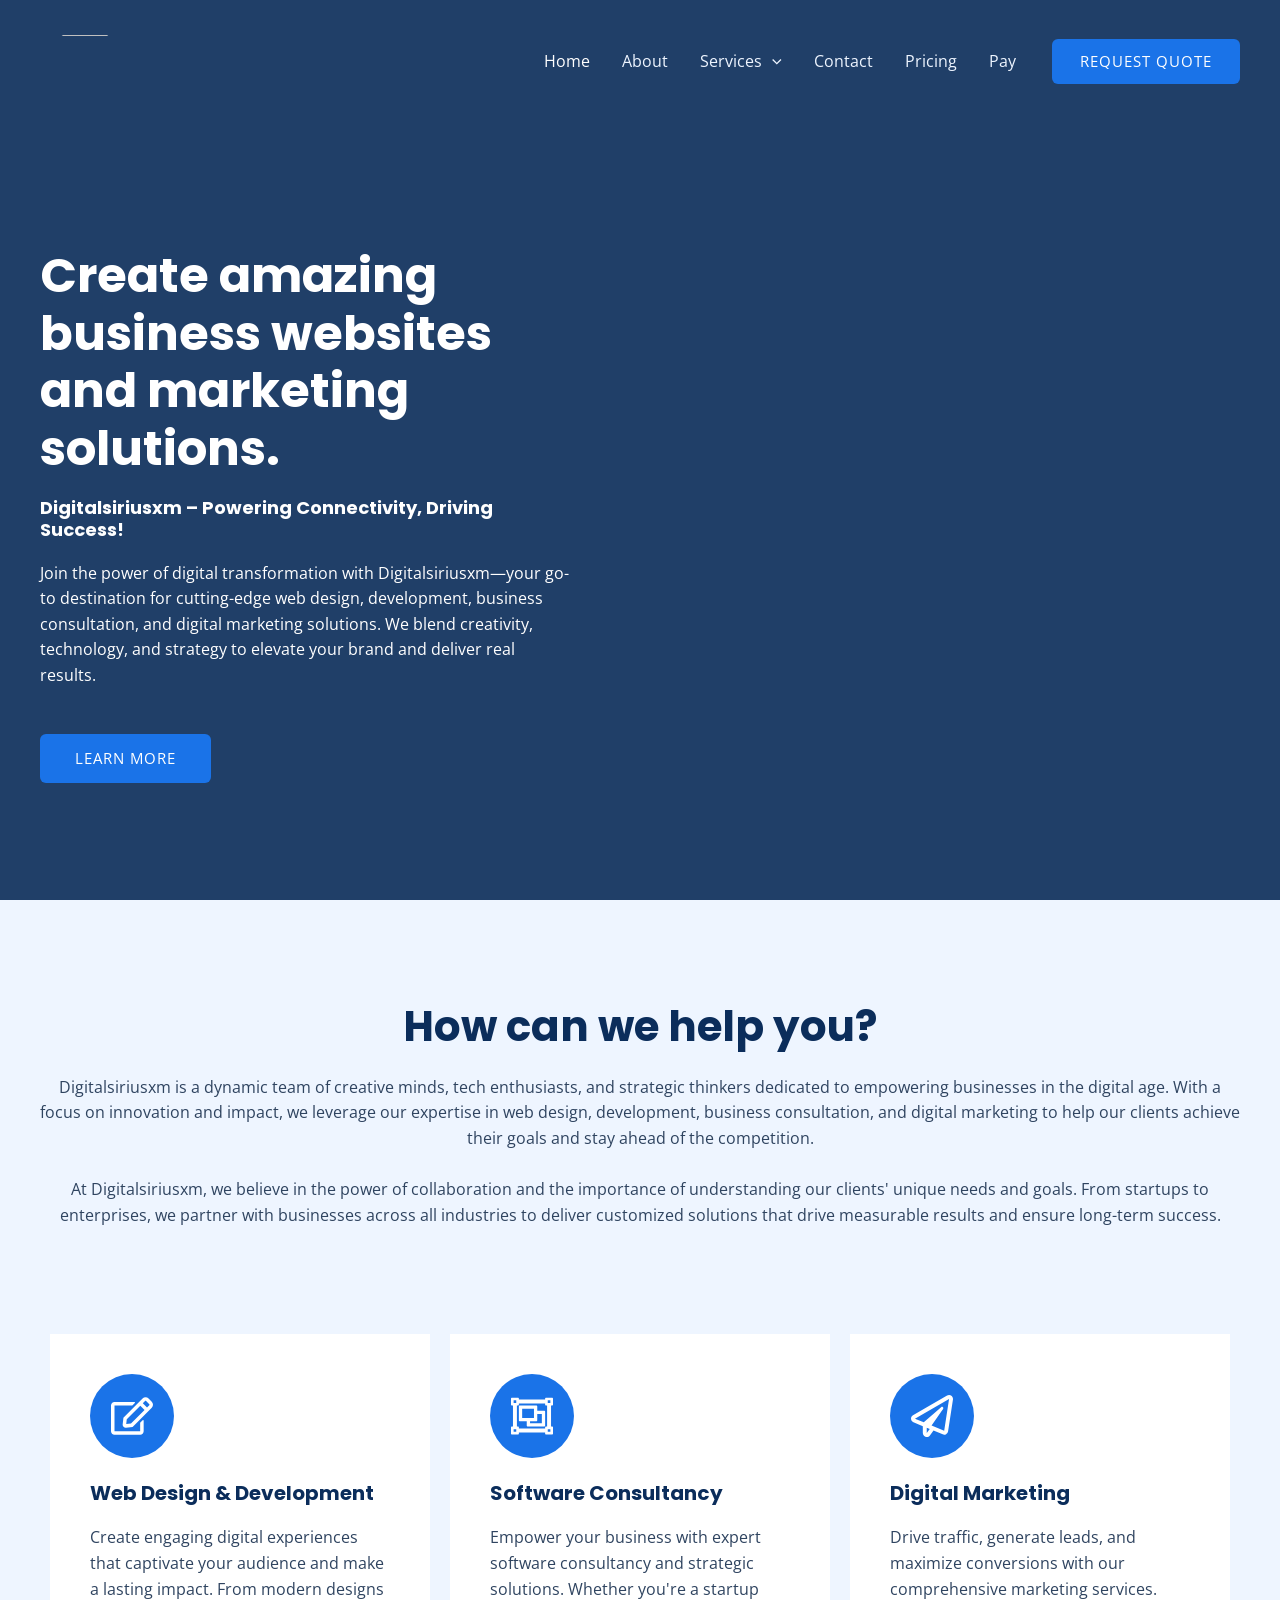
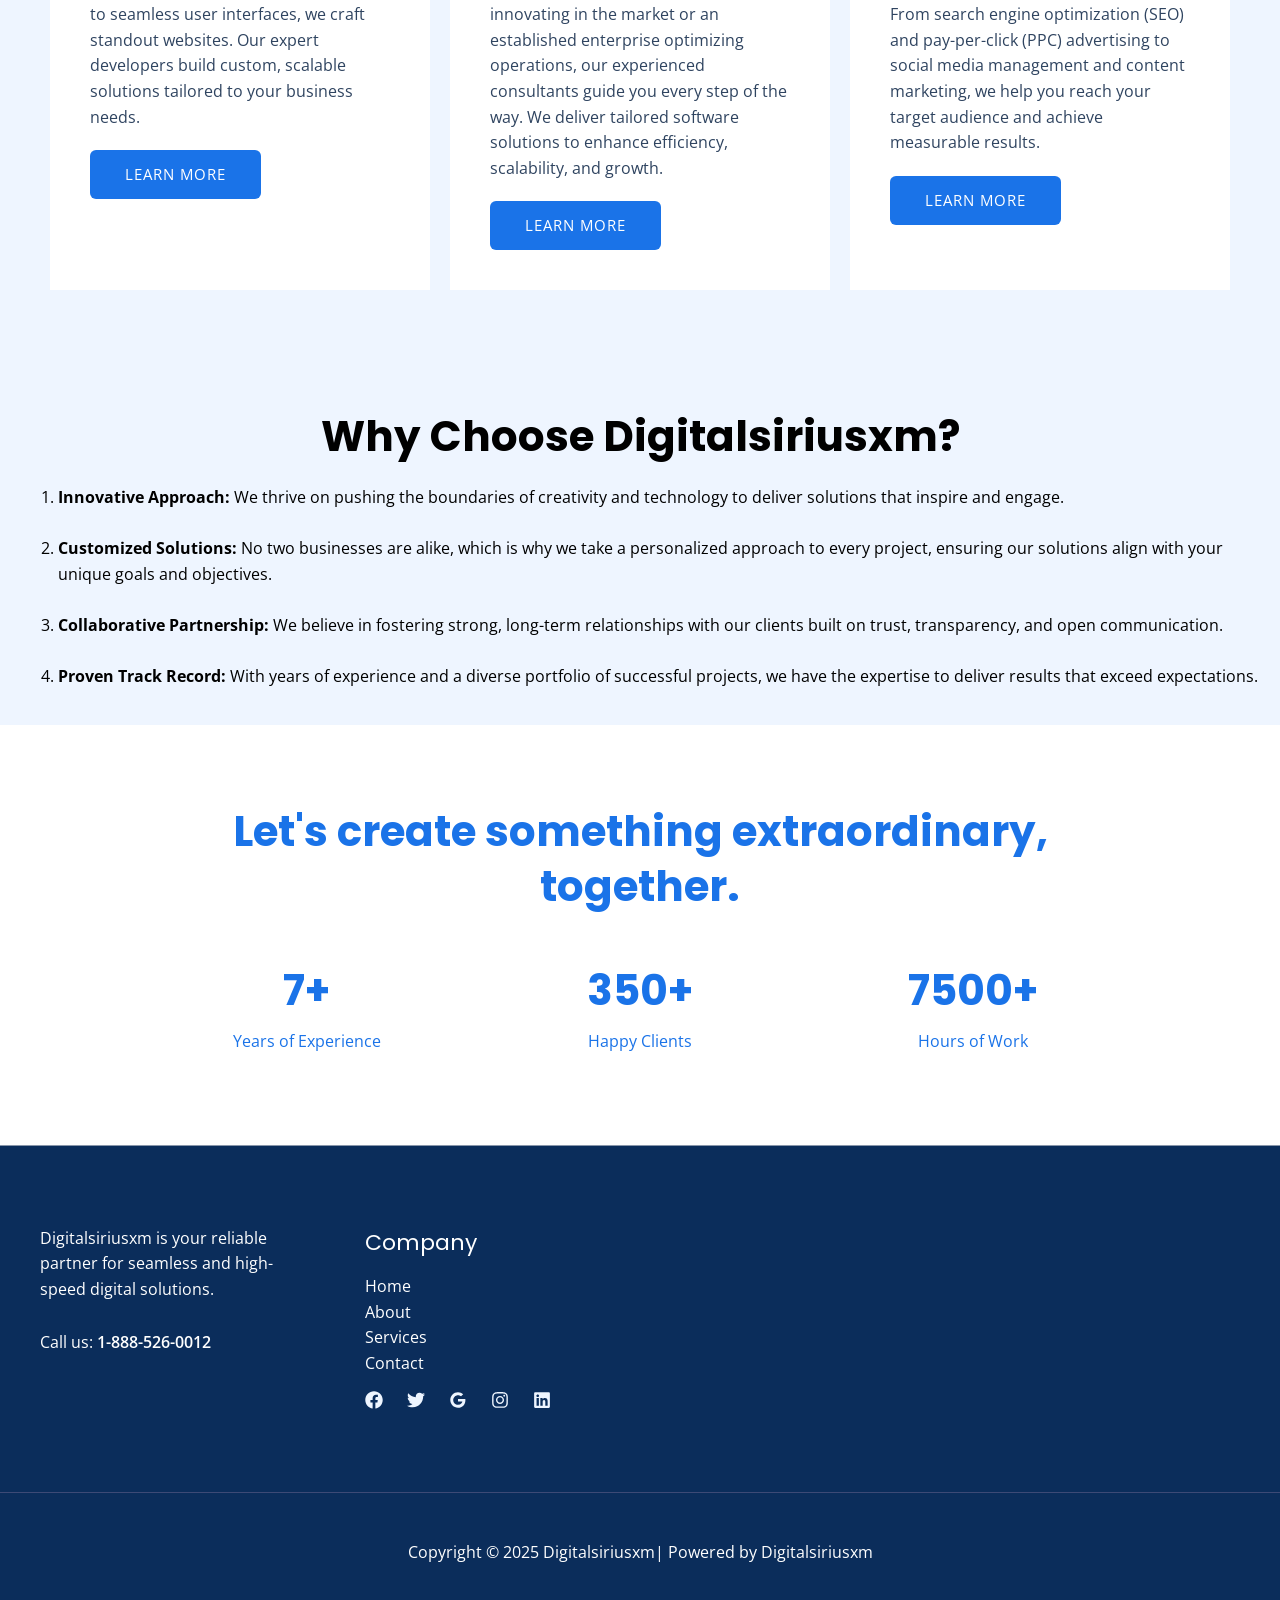
==== commit e62b9939: "updated" ====
--- a/index.html
+++ b/index.html
@@ -333,6 +333,13 @@
 	--margin-top: 0px;
 }
 
+/* Phone number links: white and bold on the dark footer and photo header */
+.site-footer .footer-phone a,
+a.contact-phone {
+	color: #ffffff;
+	font-weight: 600;
+}
+
 
 
 /** Start Block Kit CSS: 105-3-0fb64e69c49a8e10692d28840c54ef95 **/
@@ -795,6 +802,7 @@
 		class="footer-widget-area widget-area site-footer-focus-item footer-widget-area-inner" data-section="sidebar-widgets-footer-widget-1" aria-label="Footer Widget 1"				>
 			<section id="text-2" class="widget widget_text">			<div class="textwidget">
 <p>Digitalsiriusxm is your reliable partner for seamless and high-speed digital solutions.</p>
+<p class="footer-phone">Call us: <a href="tel:+18885260012">1-888-526-0012</a></p>
 </div>
 		</section>		</aside>
 						</div>
